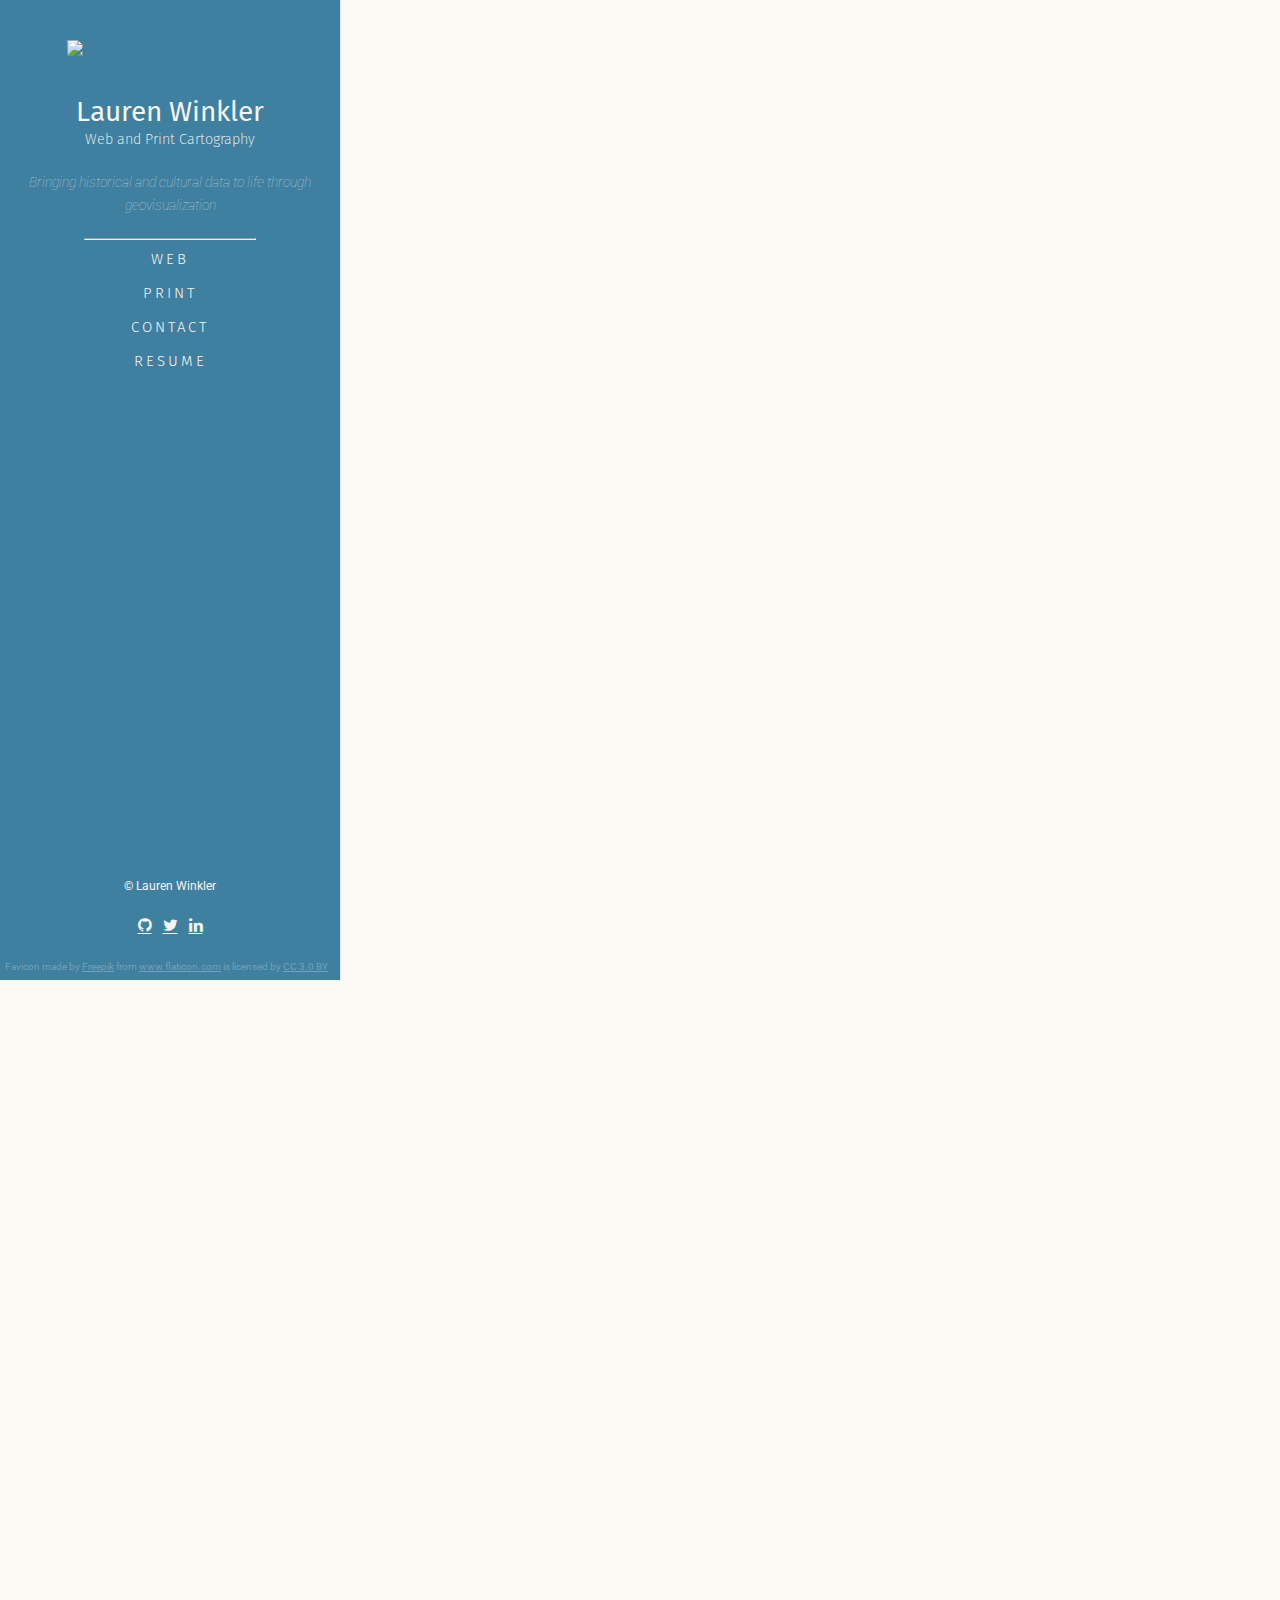
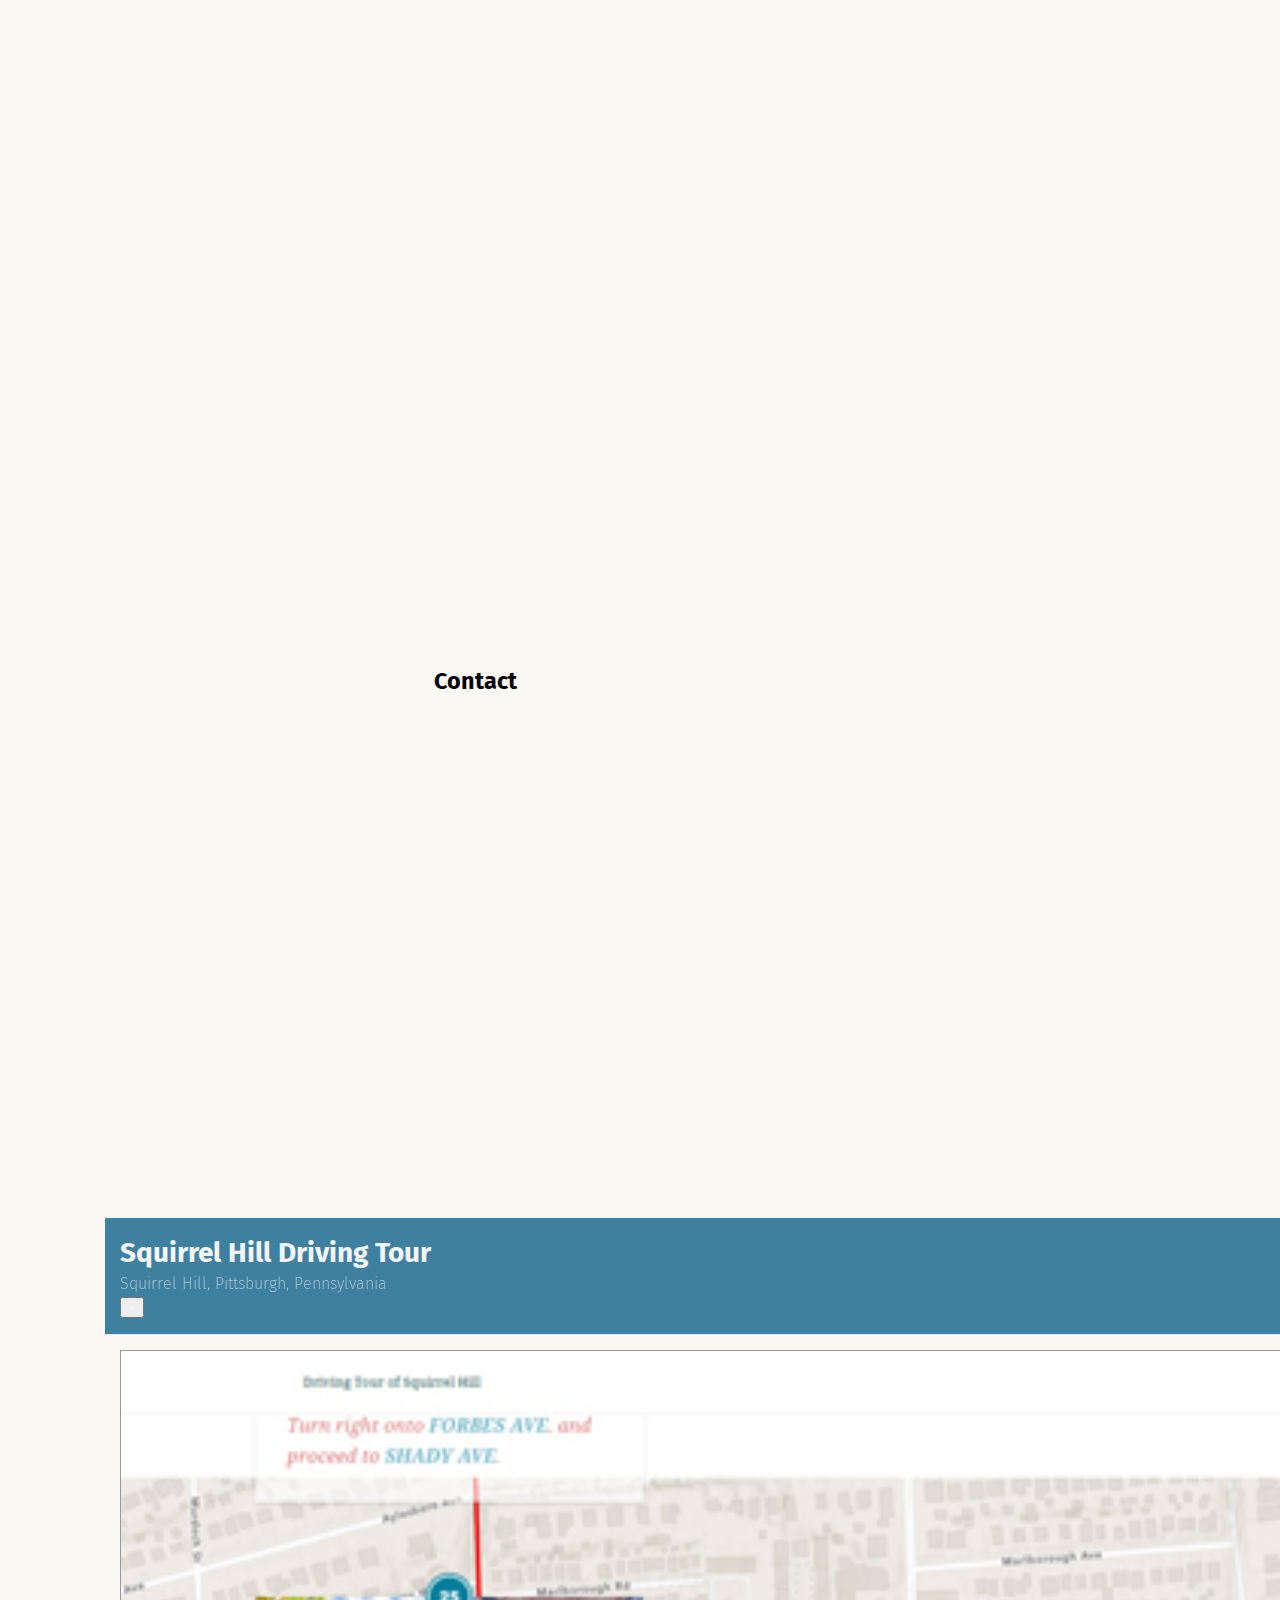
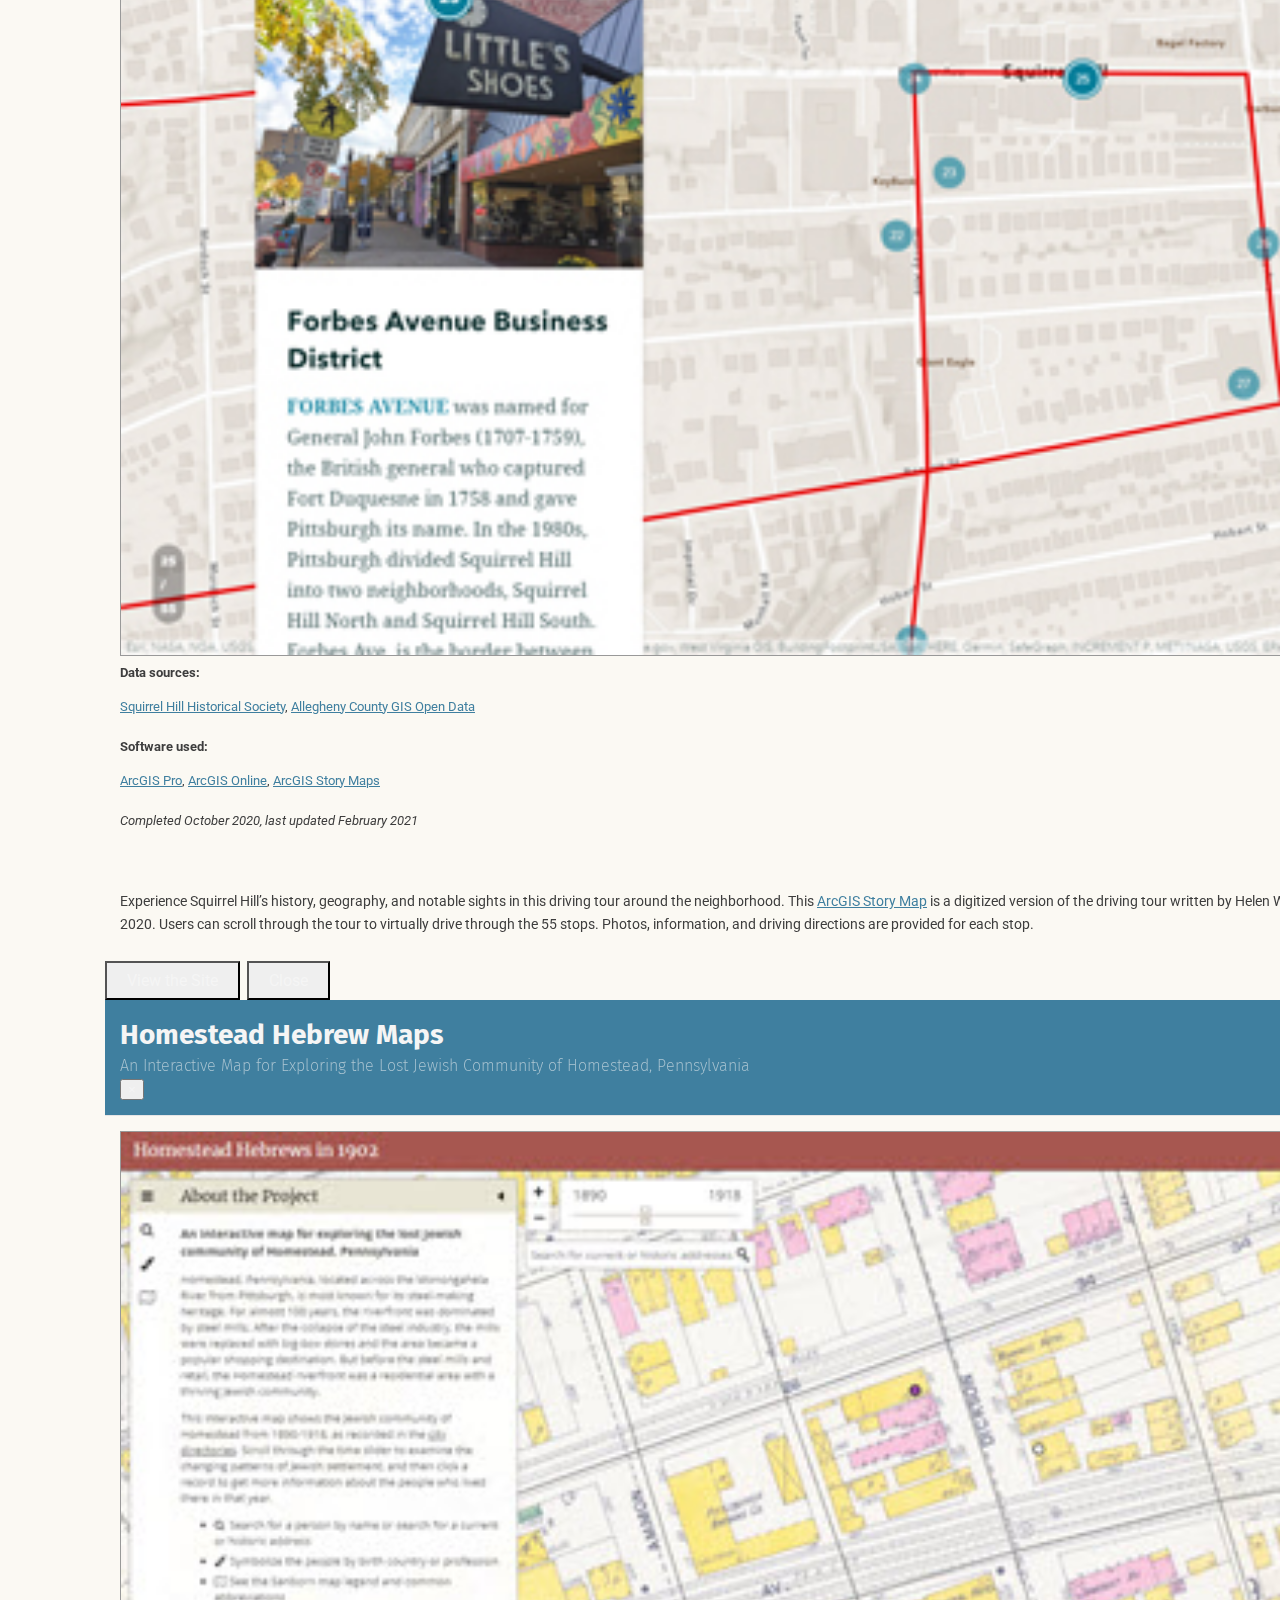
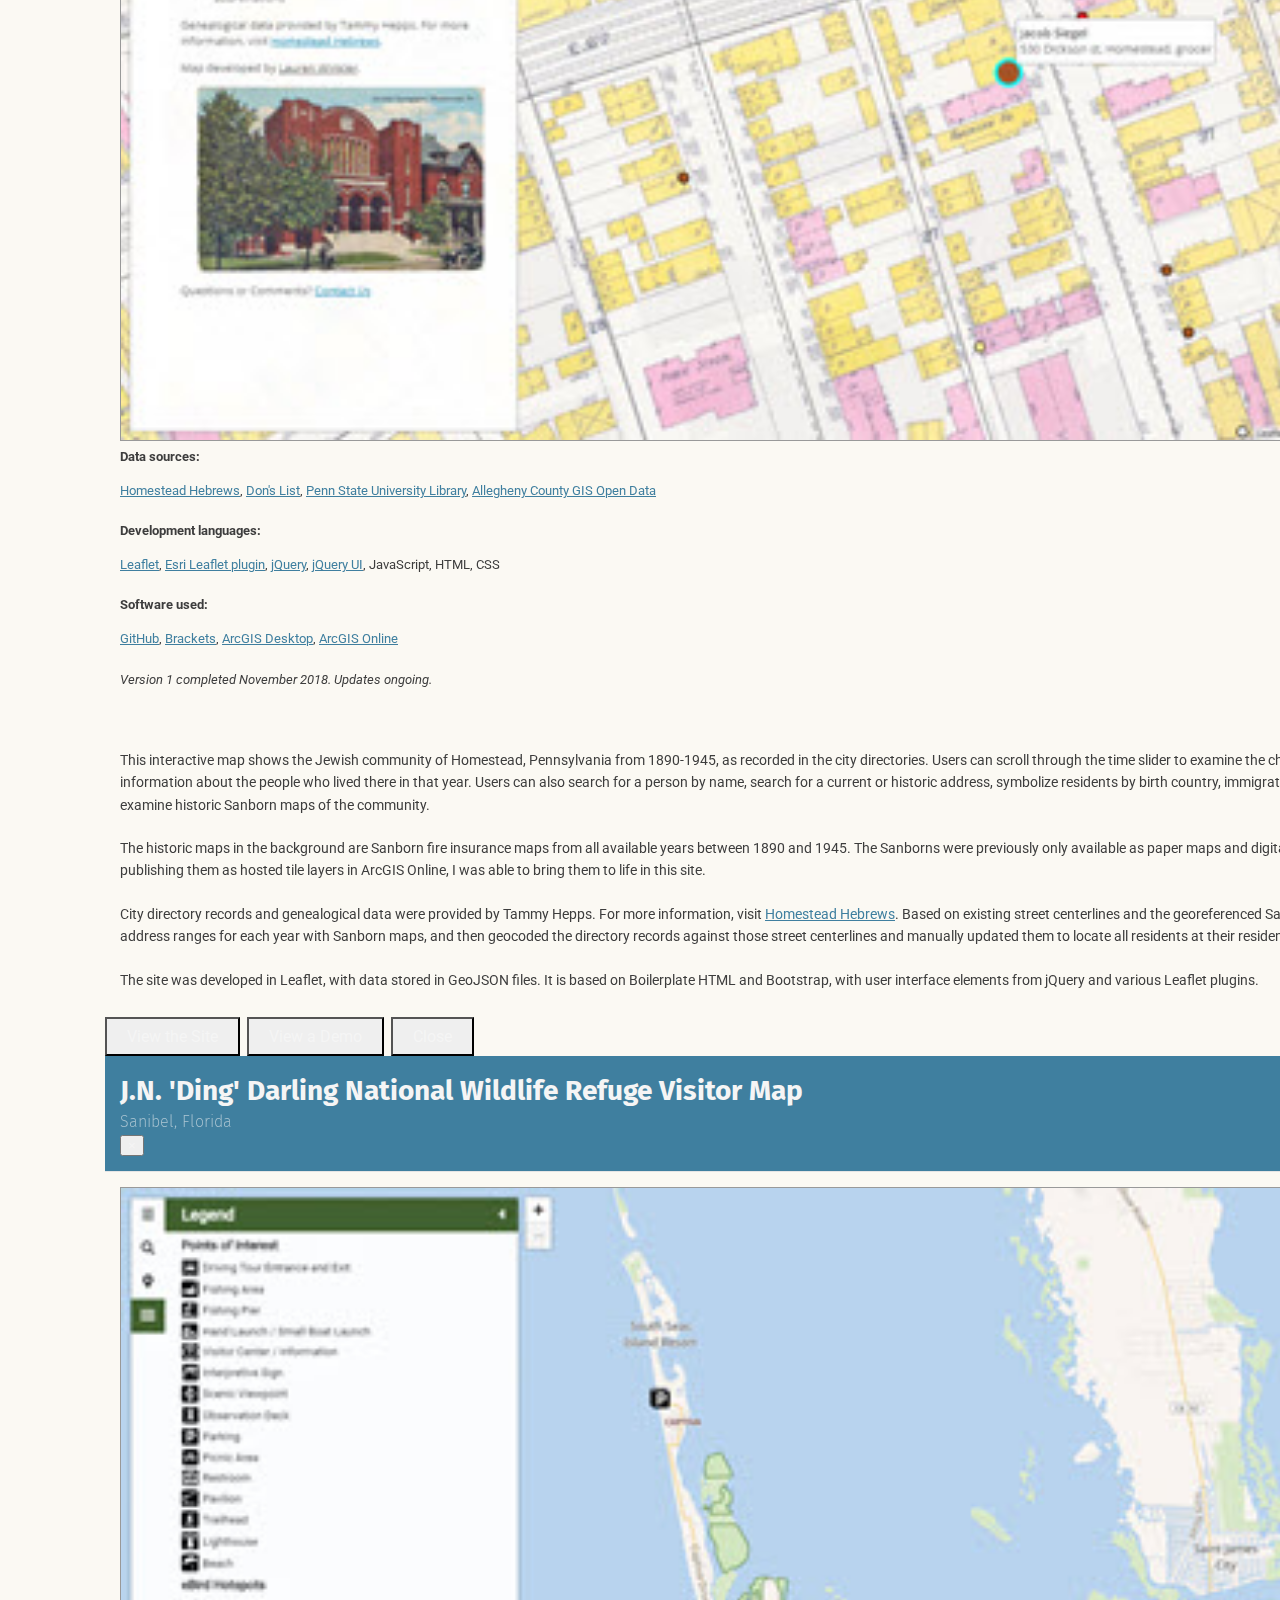
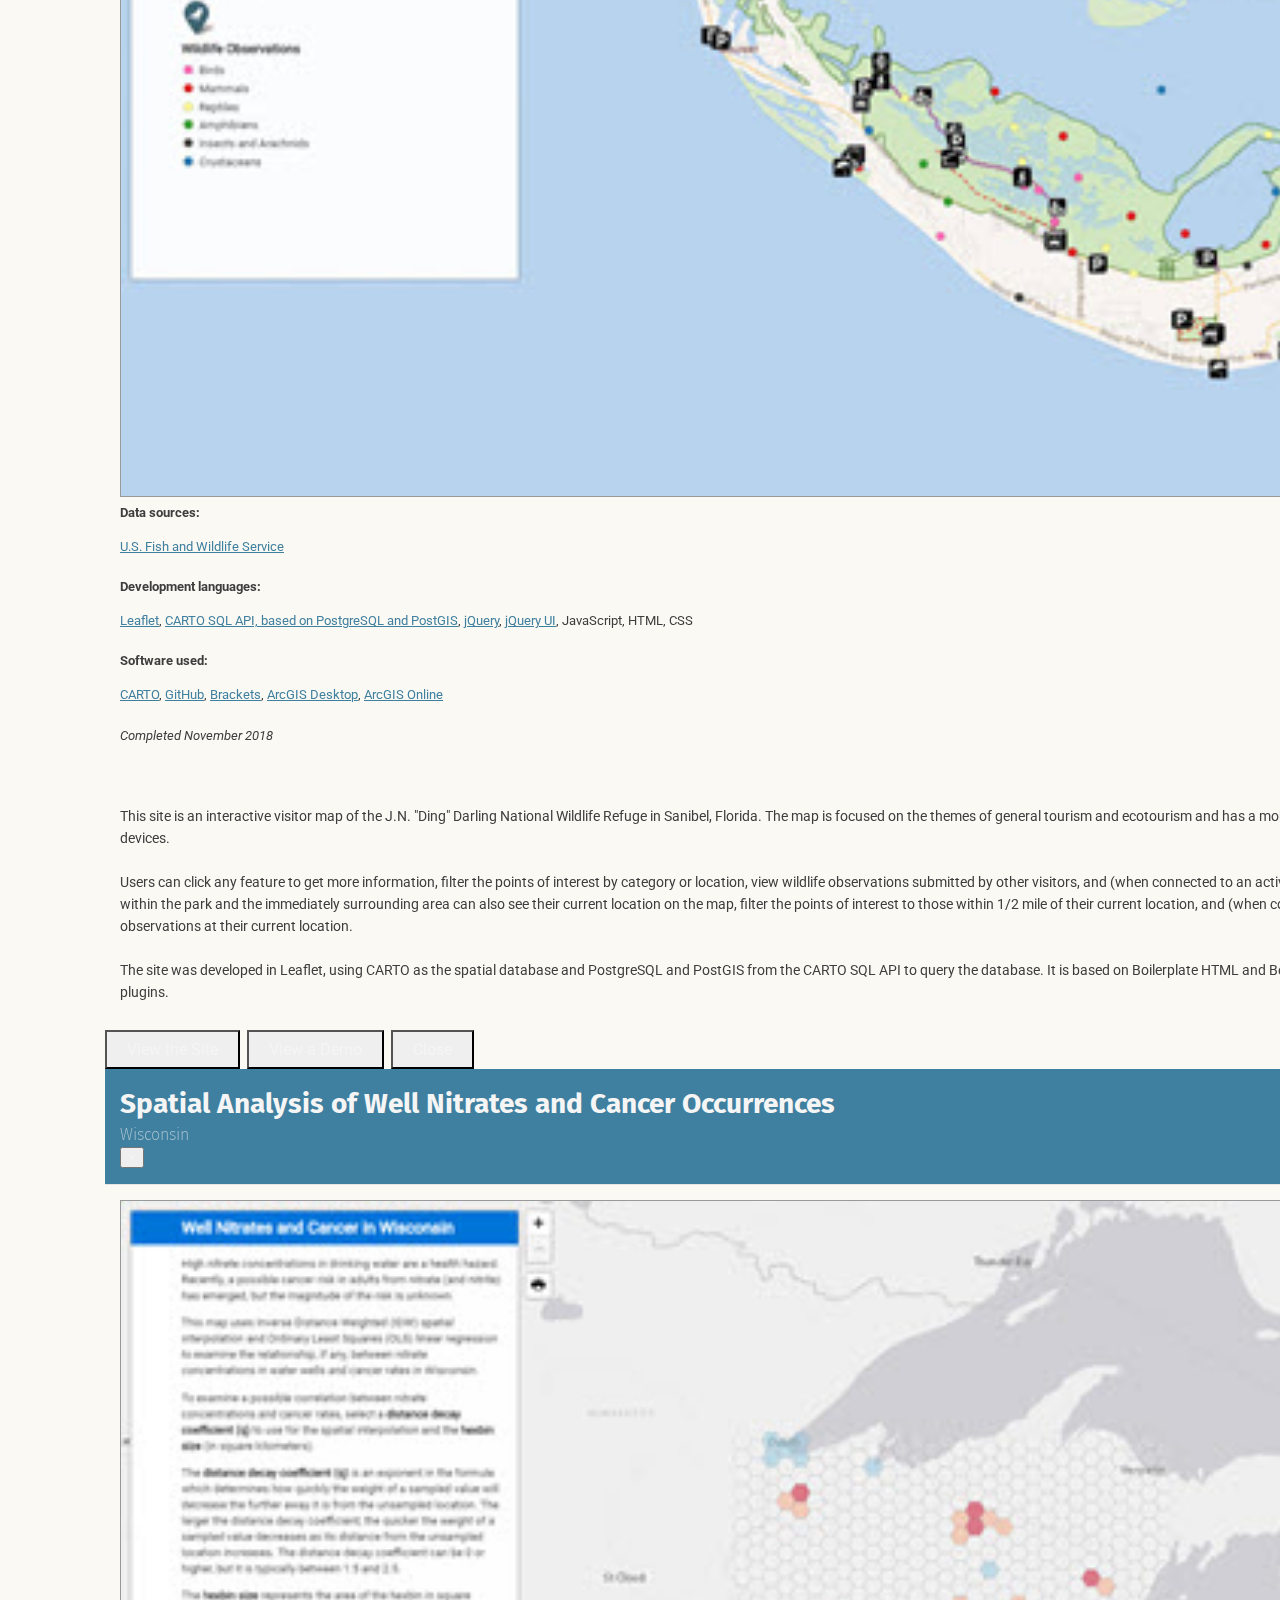
==== index.html @ b7ba6477 "Update index.html" ====
<!DOCTYPE html>
<!--[if lt IE 7]>      <html class="no-js lt-ie9 lt-ie8 lt-ie7"> <![endif]-->
<!--[if IE 7]>         <html class="no-js lt-ie9 lt-ie8"> <![endif]-->
<!--[if IE 8]>         <html class="no-js lt-ie9"> <![endif]-->
<!--[if gt IE 8]><!-->
<html class="no-js">
<!--<![endif]-->

<head>
    <meta charset="utf-8">
    <meta http-equiv="X-UA-Compatible" content="IE=edge">
    <title>Lauren Winkler Cartography</title>
    <meta name="viewport" content="width=device-width, initial-scale=1">
    <meta name="description" content="Lauren Winkler: Print and Web Cartography Portfolio" />
    <meta name="keywords" content="Lauren Winkler, cartography, portfolio" />
    <meta name="author" content="Lauren Winkler" />
    
    <!-- Google Tag Manager -->
    <script>(function(w,d,s,l,i){w[l]=w[l]||[];w[l].push({'gtm.start':
    new Date().getTime(),event:'gtm.js'});var f=d.getElementsByTagName(s)[0],
    j=d.createElement(s),dl=l!='dataLayer'?'&l='+l:'';j.async=true;j.src=
    'https://www.googletagmanager.com/gtm.js?id='+i+dl;f.parentNode.insertBefore(j,f);
    })(window,document,'script','dataLayer','GTM-5W7S668');</script>
    <!-- End Google Tag Manager -->

    <!-- 
	//////////////////////////////////////////////////////

	CUSTOMIZED FROM THE NITRO HTML5 TEMPLATE
	DESIGNED & DEVELOPED by FreeHTML5.co
		
	Website: 		http://freehtml5.co/
	Email: 			info@freehtml5.co
	Twitter: 		http://twitter.com/fh5co
	Facebook: 		https://www.facebook.com/fh5co

	//////////////////////////////////////////////////////
	 -->

    <!-- Facebook and Twitter integration -->
    <meta property="og:title" content="" />
    <meta property="og:image" content="" />
    <meta property="og:url" content="" />
    <meta property="og:site_name" content="" />
    <meta property="og:description" content="" />
    <meta name="twitter:title" content="" />
    <meta name="twitter:image" content="" />
    <meta name="twitter:url" content="" />
    <meta name="twitter:card" content="" />

    <!-- Place favicon.ico and apple-touch-icon.png in the root directory -->
    <link rel="shortcut icon" href="favicon.ico">

    <!-- Google Fonts -->
    <link href="https://fonts.googleapis.com/css?family=Fira+Sans" rel="stylesheet">
    <link href='https://fonts.googleapis.com/css?family=Roboto:400,300,600,400italic,700' rel='stylesheet' type='text/css'>

    <!-- Animate.css -->
    <link rel="stylesheet" href="css/animate.css">

    <!-- Icomoon Icon Fonts-->
    <link rel="stylesheet" href="css/icomoon.css">

    <!-- Bootstrap CSS -->
    <link rel="stylesheet" href="https://stackpath.bootstrapcdn.com/bootstrap/4.2.1/css/bootstrap.min.css" integrity="sha384-GJzZqFGwb1QTTN6wy59ffF1BuGJpLSa9DkKMp0DgiMDm4iYMj70gZWKYbI706tWS" crossorigin="anonymous">

    <!-- Theme style  -->
    <link rel="stylesheet" href="css/style.css">

    <!-- Bootstrap JS -->
    <script src="https://code.jquery.com/jquery-3.3.1.slim.min.js" integrity="sha384-q8i/X+965DzO0rT7abK41JStQIAqVgRVzpbzo5smXKp4YfRvH+8abtTE1Pi6jizo" crossorigin="anonymous"></script>
    <script src="https://cdnjs.cloudflare.com/ajax/libs/popper.js/1.14.6/umd/popper.min.js" integrity="sha384-wHAiFfRlMFy6i5SRaxvfOCifBUQy1xHdJ/yoi7FRNXMRBu5WHdZYu1hA6ZOblgut" crossorigin="anonymous"></script>
    <script src="https://stackpath.bootstrapcdn.com/bootstrap/4.2.1/js/bootstrap.min.js" integrity="sha384-B0UglyR+jN6CkvvICOB2joaf5I4l3gm9GU6Hc1og6Ls7i6U/mkkaduKaBhlAXv9k" crossorigin="anonymous"></script>

    <!-- Modernizr JS -->
    <script src="js/modernizr-2.6.2.min.js"></script>

    <!-- FOR IE9 below -->
    <!--[if lt IE 9]>
	<script src="js/respond.min.js"></script>
	<![endif]-->

</head>

<body>
    
    <!-- Google Tag Manager (noscript) -->
    <noscript><iframe src="https://www.googletagmanager.com/ns.html?id=GTM-5W7S668"
    height="0" width="0" style="display:none;visibility:hidden"></iframe></noscript>
    <!-- End Google Tag Manager (noscript) -->

    <div id="fh5co-page" position="fixed">
        <a href="#" class="js-fh5co-nav-toggle fh5co-nav-toggle"><i></i></a>

        <!-- Sidebar -->
        <aside id="fh5co-aside" role="complementary" class="border js-fullheight">

            <!-- Logo -->
            <h1 id="fh5co-logo"><a href="index.html"><img src="images/Headshot_Small.jpg" class="rounded-circle" alt="Lauren Winkler"></a></h1>

            <div id="title">Lauren Winkler</div>
            <div id="subtitle">Web and Print Cartography</div>
            <div id="tagline">Bringing historical and cultural data to life through geovisualization</div>

            <hr>

            <!-- Menu -->
            <nav id="fh5co-main-menu" role="navigation">
                <ul>
                    <!-- <li><a href="#about">About</a></li>-->
                    <li><a href="#webPortfolio">Web</a></li>
                    <li><a href="#printPortfolio">Print</a></li>
                    <!-- <li><a href="#features">Expertise</a></li>-->
                    <li><a href="#contact">Contact</a></li>
                    <li><a href="resume/Resume_LaurenWinkler_Portfolio.pdf" target="_blank">Resume</a></li>
                </ul>
            </nav>

            <!-- Footer -->
            <div class="fh5co-footer">
                <p>&copy; Lauren Winkler</p>
                <ul>
                    <li><a href="https://github.com/skeetidot" target="_blank"><i class="icon-github"></i></a></li>
                    <li><a href="https://twitter.com/skeetidot" target="_blank"><i class="icon-twitter"></i></a></li>
                    <li><a href="https://www.linkedin.com/in/lauren-winkler-a8a1143/" target="_blank"><i class="icon-linkedin"></i></a></li>
                </ul>
            </div>

            <!-- Credits -->
            <div class="favicon-credit">Favicon made by <a href="https://www.freepik.com/" target="_blank" title="Freepik">Freepik</a> from <a href="https://www.flaticon.com/" title="Flaticon" target="_blank">www.flaticon.com</a> is licensed by <a href="http://creativecommons.org/licenses/by/3.0/" title="Creative Commons BY 3.0" target="_blank">CC 3.0 BY</a></div>

        </aside>

        <!-- Main Content -->
        <div id="fh5co-main">

            <!-- About -->
            <!--
            <div class="fh5co-narrow-content" id="about">
                <div class="row">
                    <div class="col-md-5">
                        <h3 class="animate-box" data-animate-effect="fadeInLeft">About</h3>
                            <p class="fh5co-lead animate-box" data-animate-effect="fadeInLeft">Certified GIS professional with industry experience designing print and web maps</p>
                            <p class="animate-box" data-animate-effect="fadeInLeft">I am a GIT specialist, cartographer, systems analyst, and technical writer who enjoys bringing historical and cultural data to life through geovisualization</p>
                    </div>
                    <div class="col-md-6 col-md-push-1 animate-box" data-animate-effect="fadeInLeft">
                    </div>
                </div>
            </div>
-->

            <!-- Web Portfolio -->
            <div class="fh5co-narrow-content" id="webPortfolio">

                <h3 class="animate-box" data-animate-effect="fadeInLeft">Web Cartography</h3>

                <div class="row animate-box" data-animate-effect="fadeInLeft">
                    
                    <!-- Squirrel Hill Driving Tour -->
                    <div class="col-md-4 col-sm-6 col-xs-6 col-xxs-12 work-item">
                        <a data-toggle="modal" data-target="#sqHillDrivingTourModal">
                            <img src="images/SqHillDrivingTour.jpg" alt="Squirrel Hill Driving Tour" class="img-responsive">
                            <h3 class="fh5co-work-title">Squirrel Hill Driving Tour</h3>
                        </a>
                        <p class="description">Experience Squirrel Hill’s history, geography and notable sights in this driving tour around the neighborhood.</p>
                        <p class="demoLink"><a href="https://storymaps.arcgis.com/stories/3b6f0072603d4182975566efb0e6a0ac" target="_blank">View the Site</a></p>
                    </div>                    

                    <!-- Homestead Hebrew Maps -->
                    <div class="col-md-4 col-sm-6 col-xs-6 col-xxs-12 work-item">
                        <a data-toggle="modal" data-target="#homesteadHebrewsModal">
                            <img src="images/HomesteadHebrews.jpg" alt="Homestead Hebrews Map" class="img-responsive">
                            <h3 class="fh5co-work-title">Homestead Hebrew Maps</h3>
                        </a>
                        <p class="description">An interactive map of the historic Jewish community <br>of Homestead, Pennsylvania</p>
                        <p class="demoLink"><a href="https://skeetidot.github.io/homestead-hebrews/home.html" target="_blank">View the Site</a></p>
                    </div>                

                    <!-- Ding Darling Visitor Map -->
                    <div class="clearfix visible-sm-block"></div>
                    <div class="col-md-4 col-sm-6 col-xs-6 col-xxs-12 work-item">
                        <a data-toggle="modal" data-target="#dingDarlingModal">
                            <img src="images/DingDarlingNWR.jpg" alt="J.N. 'Ding' Darling National Wildlife Refuge Visitor Map" class="img-responsive">
                            <h3 class="fh5co-work-title">J.N. 'Ding' Darling <br>National Wildlife Refuge Visitor Map</h3>
                        </a>
                        <p class="description">A responsive map of America's birding hotspot in Sanibel, Florida</p>
                        <p class="demoLink"><a href="https://skeetidot.github.io/ding-darling-nwr" target="_blank">View the Site</a></p>
                    </div>

                    <!-- Nitrates and Cancer in Wisconsin -->
                    <div class="clearfix visible-sm-block"></div>
                    <div class="col-md-4 col-sm-6 col-xs-6 col-xxs-12 work-item">
                        <a data-toggle="modal" data-target="#nitratesCancerModal">
                            <img src="images/WisconsinNitratesCancer.jpg" alt="Spatial Analysis of Nitrates and Cancer in Wisconsin" class="img-responsive">
                            <h3 class="fh5co-work-title">Nitrates and Cancer in Wisconsin</h3>
                        </a>
                        <p class="description">A spatial analysis of well nitrates and <br>cancer occurrences in Wisconsin</p>
                        <p class="demoLink"><a href="https://skeetidot.github.io/nitrates_cancer/" target="_blank">View the Site</a></p>
                    </div>

                    <!-- Sanborn Maps of Milwaukee -->
                    <div class="clearfix visible-md-block"></div>
                    <div class="col-md-4 col-sm-6 col-xs-6 col-xxs-12 work-item">
                        <a data-toggle="modal" data-target="#sanbornsMilwaukeeModal">
                            <img src="images/MilwaukeeSanborns.jpg" alt="1910 Sanborn Maps of Milwaukee" class="img-responsive">
                            <h3 class="fh5co-work-title">1910 Sanborn Maps of Milwaukee</h3>
                        </a>
                        <p class="description">A responsive map to explore 1910 Milwaukee, Wisconsin</p>
                        <p class="demoLink"><a href="http://webgis.uwm.edu/agsl/sanborn/" target="_blank">View the Site</a></p>
                    </div>

                    <!-- Evolution of Pittsburgh's River Bridges -->
                    <div class="clearfix visible-md-block"></div>
                    <div class="col-md-4 col-sm-6 col-xs-6 col-xxs-12 work-item">
                        <a data-toggle="modal" data-target="#evolutionPittsburghBridgesModal">
                            <img src="images/PittsburghBridgesDynamic.jpg" alt="Evolution of Pittsburgh's River Bridges" class="img-responsive">
                            <h3 class="fh5co-work-title">Evolution of Pittsburgh's River Bridges</h3>
                        </a>
                        <p class="description">Interactive companion to <a href="http://www.amazon.com/Pittsburghs-Bridges-Images-America-Wilson/dp/1467134244" target="_blank"><i>Pittsburgh's Bridges (Images of America)</i></a></p>
                        <p class="demoLink"><a href="http://skeetidot.github.io/pittsburgh-bridges/" target="_blank">View the Site</a></p>
                    </div>

                    <!-- Kenyan Lighting Sources -->
                    <div class="col-md-4 col-sm-6 col-xs-6 col-xxs-12 work-item">
                        <a data-toggle="modal" data-target="#kenyaLightingModal">
                            <img src="images/Kenya_Lighting_Sources.jpg" alt="Kenya Lighting Sources" class="img-responsive">
                            <h3 class="fh5co-work-title">Lighting Energy Sources in Kenya</h3>
                        </a>
                        <p class="description">Electric vs. traditional lighting across Kenyan counties</p>
                        <p class="demoLink"><a href="http://skeetidot.github.io/kenya-lighting-sources/" target="_blank">View the Site</a></p>
                    </div>
                    <div class="clearfix visible-md-block visible-sm-block"></div>

                    <!-- Kentucky Unemployment -->
                    <div class="col-md-4 col-sm-6 col-xs-6 col-xxs-12 work-item">
                        <a data-toggle="modal" data-target="#kentuckyUnemploymentModal">
                            <img src="images/KY_Unemployment.jpg" alt="Unemployment Rates in Kentucky" class="img-responsive">
                            <h3 class="fh5co-work-title">Unemployment Rates in Kentucky</h3>
                        </a>
                        <p class="description">Unemployment rates in Kentucky between 2001 and 2013</p>
                        <p class="demoLink"><a href="http://skeetidot.github.io/ky-unemployment/" target="_blank">View the Site</a></p>
                    </div>

                    <!-- Kentucky Vacant Housing -->
                    <div class="col-md-4 col-sm-6 col-xs-6 col-xxs-12 work-item">
                        <a data-toggle="modal" data-target="#kentuckyVacantHousingModal">
                            <img src="images/KY_Vacant_Housing.jpg" alt="Vacant Housing in Kentucky" class="img-responsive">
                            <h3 class="fh5co-work-title">Vacant Housing in Kentucky</h3>
                        </a>
                        <p class="description">Various types of vacant housing (rentals, houses for sale, seasonal properties, etc.) in Kentucky, as obtained from the 2010 U.S. Census</p>
                        <p class="demoLink"><a href="http://skeetidot.github.io/ky-vacant-housing/" target="_blank">View the Site</a></p>
                    </div>

                    <!-- Pennsylvania Historic Truss Bridges -->
                    <div class="clearfix visible-sm-block"></div>
                    <div class="col-md-4 col-sm-6 col-xs-6 col-xxs-12 work-item">
                        <a data-toggle="modal" data-target="#pennsylvaniaTrussBridgesModal">
                            <img src="images/PAHistoricTrussBridges_JS.jpg" alt="Heritage at Risk: The Loss of Historic Metal Truss Bridges in Pennsylvania" class="img-responsive">
                            <h3 class="fh5co-work-title">Heritage at Risk: The Loss of Historic Metal Truss Bridges in Pennsylvania</h3>
                        </a>
                        <p class="description">Documenting lost and at risk metal truss bridges in Pennsylvania</p>
                        <p class="demoLink"><a href="http://skeetidot.github.io/pa-truss-bridges" target="_blank">View the Site</a></p>
                    </div>
                    <div class="clearfix visible-md-block"></div>

                    <!-- Power Plants in the US -->
                    <div class="clearfix visible-sm-block"></div>
                    <div class="col-md-4 col-sm-6 col-xs-6 col-xxs-12 work-item">
                        <a data-toggle="modal" data-target="#powerPlantsModal">
                            <img src="images/CoalHydroWindPowerPlants.jpg" alt="Power Near and Far: Coal, Hydroelectric, and Wind Power Plants in the US" class="img-responsive">
                            <h3 class="fh5co-work-title">Power Near and Far</h3>
                        </a>
                        <p class="description">Coal, hydroelectric, and wind power plants in the US</p>
                        <p class="demoLink"><a href="http://skeetidot.github.io/us-power-plants/" target="_blank">View the Site</a></p>
                    </div>
                    <div class="clearfix visible-md-block"></div>

                    <!-- US Cancer Mortality Rates -->
                    <div class="clearfix visible-sm-block"></div>
                    <div class="col-md-4 col-sm-6 col-xs-6 col-xxs-12 work-item">
                        <a data-toggle="modal" data-target="#cancerMortalityRatesModal">
                            <img src="images/USCancerMortalityRates.jpg" alt="US Cancer Mortality Rates" class="img-responsive">
                            <h3 class="fh5co-work-title">US Cancer Mortality Rates</h3>
                        </a>
                        <p class="description">CARTO web map showing the average cancer mortality rate from 2008-2012 in each US county, per 100,000 people.</p>
                        <p class="demoLink"><a href="https://skeetidot.cartodb.com/viz/8b09e346-95a1-11e5-9723-0e3ff518bd15/embed_map" target="_blank">View the Site</a></p>
                    </div>
                    <div class="clearfix visible-md-block"></div>

                </div>
            </div>

            <!-- Print Portfolio -->
            <div class="fh5co-narrow-content" id="printPortfolio">

                <h3 class="animate-box" data-animate-effect="fadeInLeft">Print Cartography</h3>

                <div class="row animate-box" data-animate-effect="fadeInLeft">

                    <!-- Pittsburgh's Bridges Poster -->
                    <div class="col-md-4 col-sm-6 col-xs-6 col-xxs-12 work-item">
                        <a data-toggle="modal" data-target="#pittsburghBridgesPosterModal">
                            <img src="maps/Pittsburgh_Bridges_Poster.jpg" alt="Pittsburgh's Bridges poster" class="img-responsive">
                            <h3 class="fh5co-work-title">Pittsburgh's Bridges</h3>
                        </a>
                        <p class="description">Companion poster to <a href="http://www.amazon.com/Pittsburghs-Bridges-Images-America-Wilson/dp/1467134244" target="_blank"><i>Pittsburgh's Bridges (Images of America)</i></a></p>
                    </div>

                    <!-- Maps for Engineering Pittsburgh Book -->
                    <div class="col-md-4 col-sm-6 col-xs-6 col-xxs-12 work-item">
                        <a data-toggle="modal" data-target="#engineeringPittsburghBookMapsModal">
                            <img src="maps/Native_American_Tribes_PA.jpg" alt="Maps for Engineering Pittsburgh: A History of Roads, Rails, Canals, Bridges &amp; More" class="img-responsive">
                            <h3 class="fh5co-work-title">Maps for Engineering Pittsburgh: A History of Roads, Rails, Canals, Bridges &amp; More</h3>
                        </a>
                        <p class="description">Four maps for <a href="https://www.arcadiapublishing.com/Products/9781625859693" target="_blank"><i>Engineering Pittsburgh: A History of Roads, Rails, Canals, Bridges &amp; More</i></a>.</p>
                    </div>

                    <!-- Maps for Squirrel Hill Book -->
                    <div class="clearfix visible-sm-block"></div>
                    <div class="col-md-4 col-sm-6 col-xs-6 col-xxs-12 work-item">
                        <a data-toggle="modal" data-target="#squirrelHillHistoryBookMapsModal">
                            <img src="images/SquirrelHillBusinessDistrict_cropped.jpg" alt="Maps for Squirrel Hill: A Neighborhood History" class="img-responsive">
                            <h3 class="fh5co-work-title">Maps for Squirrel Hill: A Neighborhood History</h3>
                        </a>
                        <p class="description">Three maps for <a href="https://www.amazon.com/Squirrel-Hill-Neighborhood-American-Chronicles/dp/1467136255" target="_blank"><i>Squirrel Hill: A Neighborhood History</i></a>.</p>
                    </div>

                    <!-- Appalachian Trail -->
                    <div class="clearfix visible-md-block"></div>
                    <div class="col-md-4 col-sm-6 col-xs-6 col-xxs-12 work-item">
                        <a data-toggle="modal" data-target="#appalachianTrailMapModal">
                            <img src="images/AppalachianTrail_cropped.jpg" alt="Appalachian Trail map" class="img-responsive">
                            <h3 class="fh5co-work-title">The Appalachian Trail</h3>
                        </a>
                        <p class="description">The Appalachian Trail on a georeferenced copy of the 1957 Landforms of the United States map by Erwin Raisz.</p>
                    </div>

                    <!-- North Coast Community Homes -->
                    <div class="clearfix visible-sm-block"></div>
                    <div class="col-md-4 col-sm-6 col-xs-6 col-xxs-12 work-item">
                        <a data-toggle="modal" data-target="#ncchPosterModal">
                            <img src="images/NCCH_Properties.jpg" alt="North Coast Community Homes Owned and Managed Properties" class="img-responsive">
                            <h3 class="fh5co-work-title">North Coast Community Homes Owned and Managed Properties</h3>
                        </a>
                        <p class="description">Properties owned and managed by the Cuyahoga County, Ohio non-profit</p>
                    </div>

                    <div class="clearfix visible-md-block"></div>

                </div>
            </div>

            <!-- Expertise -->
            <!--
            <div class="fh5co-narrow-content fh5co-border-bottom" id="features">
                <h2 class="fh5co-heading animate-box" data-animate-effect="fadeInLeft">Expertise</span></h2>
                <div class="row">
                    <div class="col-md-6">
                        <div class="fh5co-feature animate-box" data-animate-effect="fadeInLeft">
                            <div class="fh5co-icon">
                                <i class="icon-map"></i>
                            </div>
                            <div class="fh5co-text">
                                <h3>Cartography</h3>
                                <p>Far far away, behind the word mountains, far from the countries Vokalia and Consonantia, there live the blind texts. </p>
                            </div>
                        </div>
                    </div>
                    <div class="col-md-6">
                        <div class="fh5co-feature animate-box" data-animate-effect="fadeInLeft">
                            <div class="fh5co-icon">
                                <i class="icon-circle-compass"></i>
                            </div>
                            <div class="fh5co-text">
                                <h3>Spatial Analysis</h3>
                                <p>Far far away, behind the word mountains, far from the countries Vokalia and Consonantia, there live the blind texts. </p>
                            </div>
                        </div>
                    </div>

                    <div class="col-md-6">
                        <div class="fh5co-feature animate-box" data-animate-effect="fadeInLeft">
                            <div class="fh5co-icon">
                                <i class="icon-tools-2"></i>
                            </div>
                            <div class="fh5co-text">
                                <h3>Application Design and Analysis</h3>
                                <p>Far far away, behind the word mountains, far from the countries Vokalia and Consonantia, there live the blind texts. </p>
                            </div>
                        </div>
                    </div>
                    <div class="col-md-6">
                        <div class="fh5co-feature animate-box" data-animate-effect="fadeInLeft">
                            <div class="fh5co-icon">
                                <i class="icon-edit"></i>
                            </div>
                            <div class="fh5co-text">
                                <h3>Technical Writing</h3>
                                <p>Far far away, behind the word mountains, far from the countries Vokalia and Consonantia, there live the blind texts. </p>
                            </div>
                        </div>
                    </div>

                </div>
            </div>
-->

            <!-- Contact -->
            <div class="fh5co-more-contact">
                <div class="fh5co-narrow-content" id="contact">

                    <h3>Contact</h3>

                    <div class="row">

                        <div class="col-md-5">
                            <div class="fh5co-feature fh5co-feature-sm animate-box" data-animate-effect="fadeInLeft">
                                <div class="fh5co-icon">
                                    <i class="icon-envelope-o"></i>
                                </div>

                                <div class="fh5co-text">
                                    <p class="contactText"><a href="mailto:lewinkler@gmail.com" target="_blank">lewinkler@gmail.com</a></p>
                                </div>
                            </div>
                        </div>

                        <div class="col-md-5">
                            <div class="fh5co-feature fh5co-feature-sm animate-box" data-animate-effect="fadeInLeft">
                                <div class="fh5co-icon">
                                    <i class="icon-github"></i>
                                </div>
                                <div class="fh5co-text">
                                    <p class="contactText"><a href="https://github.com/skeetidot" target="_blank">github.com/skeetidot</a></p>
                                </div>
                            </div>
                        </div>
                    </div>


                    <div class="row">

                        <div class="col-md-5">
                            <div class="fh5co-feature fh5co-feature-sm animate-box" data-animate-effect="fadeInLeft">
                                <div class="fh5co-icon">
                                    <i class="icon-twitter"></i>
                                </div>
                                <div class="fh5co-text">
                                    <p class="contactText"><a href="https://twitter.com/skeetidot" target="_blank">@skeetidot</a></p>
                                </div>
                            </div>
                        </div>

                        <div class="col-md-5">
                            <div class="fh5co-feature fh5co-feature-sm animate-box" data-animate-effect="fadeInLeft">
                                <div class="fh5co-icon">
                                    <i class="icon-linkedin"></i>
                                </div>
                                <div class="fh5co-text">
                                    <p class="contactText"><a href="https://www.linkedin.com/in/lauren-winkler-a8a1143" target="_blank">LinkedIn</a></p>
                                </div>
                            </div>
                        </div>

                    </div>

                </div>
            </div>


            <!-- *** Modal Windows *** -->
            
            <!-- Web Portfolio -->
            
            <!-- Squirrel Hill Driving Tour Modal -->
            <div class="modal fade" id="sqHillDrivingTourModal" tabindex="-1" role="dialog" aria-labelledby="sqHillDrivingTourModalLabel" aria-hidden="true">
                <div class="modal-dialog" role="document">
                    <div class="modal-content">
                        <div class="modal-header">
                            <h3 class="modal-title" id="sqHillDrivingTourModalLabel">Squirrel Hill Driving Tour
                                <div class="modal-subtitle">Squirrel Hill, Pittsburgh, Pennsylvania</div>
                            </h3>

                            <button type="button" class="close" data-dismiss="modal" aria-label="Close">
                                <span aria-hidden="true">&times;</span>
                            </button>

                        </div>
                        <div class="modal-body">

                            <div class="container-fluid">
                                <div class="row">
                                    <div class="col-md-8">
                                        <a href="https://storymaps.arcgis.com/stories/3b6f0072603d4182975566efb0e6a0ac" target="_blank"><img src="images/SqHillDrivingTour_532px.jpg"></a>
                                    </div>
                                    
                                    <div class="col-md-4 ml-auto">
                                        <div class="project-details">

                                        <b>Data sources: </b>
                                        <p>
                                            <a href="https://squirrelhillhistory.org/" target="_blank">Squirrel Hill Historical Society</a>,                                            
                                            <a href="http://openac-alcogis.opendata.arcgis.com" target="_blank">Allegheny County GIS Open Data</a>
                                        </p>                                        
                                        
                                        <b>Software used: </b>
                                        <p>
                                            <a href="https://www.esri.com/en-us/arcgis/products/arcgis-pro/overview" target="_blank">ArcGIS Pro</a>,
                                            <a href="http://www.arcgis.com/index.html" target="_blank">ArcGIS Online</a>,
                                            <a href="https://storymaps.arcgis.com/" target="_blank">ArcGIS Story Maps</a>                                            
                                        </p>
                                        
                                        <p><i>Completed October 2020, last updated February 2021</i></p>                                         
                                        </div>

                                    </div>
                                </div>
                                <div class="row">
                                    <div class="col-md-12 ml-auto">

                                        <div class="project-description">
                                            <p>Experience Squirrel Hill’s history, geography, and notable sights in this driving tour around the neighborhood. This <a href="https://storymaps.arcgis.com/" target="_blank">ArcGIS Story Map</a> is a digitized version of the driving tour written by Helen Wilson, Squirrel Hill Historical Society Vice President, revised in October 2020. Users can scroll through the tour to virtually drive through the 55 stops. Photos, information, and driving directions are provided for each stop.
                                        </div>

                                    </div>


                                </div>
                            </div>

                        </div>
                        <div class="modal-footer">
                            <button type="button" class="btn btn-secondary"><a href="https://storymaps.arcgis.com/stories/3b6f0072603d4182975566efb0e6a0ac" target="_blank">View the Site</a></button>
                            <button type="button" class="btn btn-secondary" data-dismiss="modal">Close</button>
                        </div>
                    </div>
                </div>
            </div>            

            <!-- Homestead Hebrew Maps Modal -->
            <div class="modal fade" id="homesteadHebrewsModal" tabindex="-1" role="dialog" aria-labelledby="homesteadHebrewsModalLabel" aria-hidden="true">
                <div class="modal-dialog" role="document">
                    <div class="modal-content">
                        <div class="modal-header">
                            <h3 class="modal-title" id="homesteadHebrewsModalLabel">Homestead Hebrew Maps
                                <div class="modal-subtitle">An Interactive Map for Exploring the Lost Jewish Community of Homestead, Pennsylvania</div>
                            </h3>

                            <button type="button" class="close" data-dismiss="modal" aria-label="Close">
                                <span aria-hidden="true">&times;</span>
                            </button>

                        </div>
                        <div class="modal-body">

                            <div class="container-fluid">
                                <div class="row">
                                    <div class="col-md-8">
                                        <a href="https://skeetidot.github.io/homestead-hebrews/home.html" target="_blank"><img src="images/HomesteadHebrews_532px.jpg"></a>
                                    </div>
                                    
                                    <div class="col-md-4 ml-auto">
                                        <div class="project-details">

                                        <b>Data sources: </b>
                                        <p>
                                            <a href="http://data.homesteadhebrews.com/sources/show/14/homestead-directory/" target="_blank">Homestead Hebrews</a>, <a href="http://www.donslist.net/PGHLookups/GuidesM.htm" target="_blank">Don's List</a>,
                                            
                                            <a href="https://digital.libraries.psu.edu/digital/collection/maps1/search/searchterm/%0bHomestead!Sanborn%20Fire%20Insurance%20Maps/field/geogra!collec/mode/all!exact/conn/and!or/order/nosort" target="_blank">Penn State University Library</a>,
                                            
                                            <a href="http://openac-alcogis.opendata.arcgis.com" target="_blank">Allegheny County GIS Open Data</a>
                                        </p>

                                            
                                        <b>Development languages: </b>
                                        <p>
                                            <a href="http://leafletjs.com/" target="_blank">Leaflet</a>, 
                                            <a href="http://esri.github.io/esri-leaflet/" target="_blank">Esri Leaflet plugin</a>,
                                            <a href="https://jquery.com/" target="_blank">jQuery</a>,
                                            <a href="https://jqueryui.com/" target="_blank">jQuery UI</a>,
                                            JavaScript,
                                            HTML,
                                            CSS
                                        </p>
                                        
                                        <b>Software used: </b>
                                        <p>
                                            <a href="https://github.com/" target="_blank">GitHub</a>,
                                            <a href="http://brackets.io/" target="_blank">Brackets</a>,
                                            <a href="http://desktop.arcgis.com/en/" target="_blank">ArcGIS Desktop</a>,
                                            <a href="http://www.arcgis.com/index.html" target="_blank">ArcGIS Online</a>
                                        </p>
                                        
                                        <p><i>Version 1 completed November 2018. Updates ongoing.</i></p>                                         
                                        </div>

                                    </div>
                                </div>
                                <div class="row">
                                    <div class="col-md-12 ml-auto">

                                        <div class="project-description">
                                            <p>This interactive map shows the Jewish community of Homestead, Pennsylvania from 1890-1945, as recorded in the city directories. Users can scroll through the time slider to examine the changing patterns of Jewish settlement, and then click a record to get more information about the people who lived there in that year. Users can also search for a person by name, search for a current or historic address, symbolize residents by birth country, immigration date, or membership at the Homestead Hebrew Congregation, and examine historic Sanborn maps of the community.</p>

                                            <p>The historic maps in the background are Sanborn fire insurance maps from all available years between 1890 and 1945. The Sanborns were previously only available as paper maps and digital image files. By georeferencing them, stitching them together, and publishing them as hosted tile layers in ArcGIS Online, I was able to bring them to life in this site.</p>

                                            <p>City directory records and genealogical data were provided by Tammy Hepps. For more information, visit <a href="http://homesteadhebrews.com/" target="_blank">Homestead Hebrews</a>. Based on existing street centerlines and the georeferenced Sanborn maps, I used ArcGIS to develop historic street centerlines and address ranges for each year with Sanborn maps, and then geocoded the directory records against those street centerlines and manually updated them to locate all residents at their residential address listed in the directory.</p>

                                            <p>The site was developed in Leaflet, with data stored in GeoJSON files. It is based on Boilerplate HTML and Bootstrap, with user interface elements from jQuery and various Leaflet plugins.</p>
                                           
                                        </div>

                                    </div>


                                </div>
                            </div>

                        </div>
                        <div class="modal-footer">
                            <button type="button" class="btn btn-secondary"><a href="https://skeetidot.github.io/homestead-hebrews/home.html" target="_blank">View the Site</a></button>
                            <button type="button" class="btn btn-secondary"><a href="https://www.youtube.com/watch?v=gXmyS8zY4XM" target="_blank">View a Demo</a></button>
                            <button type="button" class="btn btn-secondary" data-dismiss="modal">Close</button>
                        </div>
                    </div>
                </div>
            </div>
            
            <!-- Ding Darling Modal -->
            <div class="modal fade" id="dingDarlingModal" tabindex="-1" role="dialog" aria-labelledby="dingDarlingModalLabel" aria-hidden="true">
                <div class="modal-dialog" role="document">
                    <div class="modal-content">
                        <div class="modal-header">
                            <h3 class="modal-title" id="dingDarlingModalLabel">J.N. 'Ding' Darling National Wildlife Refuge Visitor Map
                                <div class="modal-subtitle">Sanibel, Florida</div>
                            </h3>

                            <button type="button" class="close" data-dismiss="modal" aria-label="Close">
                                <span aria-hidden="true">&times;</span>
                            </button>

                        </div>
                        <div class="modal-body">

                            <div class="container-fluid">
                                <div class="row">
                                    <div class="col-md-8">
                                        <a href="https://skeetidot.github.io/ding-darling-nwr/" target="_blank"><img src="images/DingDarlingNWR_532px.jpg"></a>
                                    </div>
                                    
                                    <div class="col-md-4 ml-auto">
                                        <div class="project-details">

                                        <b>Data sources: </b>
                                        <p>
                                            <a href="https://services.arcgis.com/QVENGdaPbd4LUkLV/ArcGIS/rest/services/" target="_blank">U.S. Fish and Wildlife Service</a>
                                        </p>

                                        <b>Development languages: </b>
                                        <p>
                                            <a href="http://leafletjs.com/" target="_blank">Leaflet</a>,
                                            <a href="https://carto.com/developers/sql-api/">CARTO SQL API, based on PostgreSQL and PostGIS</a>,
                                            <a href="https://jquery.com/" target="_blank">jQuery</a>,
                                            <a href="https://jqueryui.com/" target="_blank">jQuery UI</a>,
                                            JavaScript,
                                            HTML,
                                            CSS
                                        </p>
                                        
                                        <b>Software used: </b>
                                        <p>
                                            <a href="https://carto.com/">CARTO</a>,
                                            <a href="https://github.com/" target="_blank">GitHub</a>,
                                            <a href="http://brackets.io/" target="_blank">Brackets</a>,
                                            <a href="http://desktop.arcgis.com/en/" target="_blank">ArcGIS Desktop</a>,
                                            <a href="http://www.arcgis.com/index.html" target="_blank">ArcGIS Online</a>
                                        </p>
                                        
                                        <p><i>Completed November 2018</i></p>                                         
                                        </div>

                                    </div>
                                </div>
                                <div class="row">
                                    <div class="col-md-12 ml-auto">

                                        <div class="project-description">

                                            <p>This site is an interactive visitor map of the J.N. "Ding" Darling National Wildlife Refuge in Sanibel, Florida. The map is focused on the themes of general tourism and ecotourism and has a mobile-friendly layout that is compatible with any desktop and mobile devices.

                                            <p>Users can click any feature to get more information, filter the points of interest by category or location, view wildlife observations submitted by other visitors, and (when connected to an active CARTO API Key and PHP server) submit their own sightings. Users within the park and the immediately surrounding area can also see their current location on the map, filter the points of interest to those within 1/2 mile of their current location, and (when connected to an active CARTO API Key and PHP server) submit wildlife observations at their current location.</p>       

                                            <p>The site was developed in Leaflet, using CARTO as the spatial database and PostgreSQL and PostGIS from the CARTO SQL API  to query the database. It is based on Boilerplate HTML and Bootstrap, with user interface elements from jQuery and various Leaflet plugins.</p>
                                           
                                        </div>

                                    </div>

                                </div>
                            </div>

                        </div>
                        <div class="modal-footer">
                            <button type="button" class="btn btn-secondary"><a href="https://skeetidot.github.io/ding-darling-nwr/" target="_blank">View the Site</a></button>
                            <button type="button" class="btn btn-secondary"><a href="https://www.youtube.com/watch?v=JK6WJg-0xEg" target="_blank">View a Demo</a></button>
                            <button type="button" class="btn btn-secondary" data-dismiss="modal">Close</button>
                        </div>
                    </div>
                </div>
            </div>            

            <!-- Nitrates and Cancer Modal -->
            <div class="modal fade" id="nitratesCancerModal" tabindex="-1" role="dialog" aria-labelledby="nitratesCancerModalLabel" aria-hidden="true">
                <div class="modal-dialog" role="document">
                    <div class="modal-content">
                        <div class="modal-header">
                            <h3 class="modal-title" id="nitratesCancerModalLabel">Spatial Analysis of Well Nitrates and Cancer Occurrences
                                <div class="modal-subtitle">Wisconsin</div>
                            </h3>

                            <button type="button" class="close" data-dismiss="modal" aria-label="Close">
                                <span aria-hidden="true">&times;</span>
                            </button>

                        </div>
                        <div class="modal-body">

                            <div class="container-fluid">
                                <div class="row">
                                    <div class="col-md-8">
                                        <a href="https://skeetidot.github.io/nitrates_cancer/" target="_blank"><img src="images/WisconsinNitratesCancer_532px.jpg"></a>
                                    </div>
                                    
                                    <div class="col-md-4 ml-auto">
                                        <div class="project-details">

                                        <b>Data sources: </b>
                                        <p>
                                            Wisconsin Department of Natural Resources, provided by <a href="https://geography.wisc.edu/gis/" target="_blank">UW-Madison GIS Professional Programs</a>
                                        </p>

                                        <b>Development languages: </b>
                                        <p>
                                            <a href="http://leafletjs.com/" target="_blank">Leaflet</a>, 
                                            <a href="http://turfjs.org/" target="_blank">Turf</a>,
                                            <a href="https://simplestatistics.org/" target="_blank">Simple Statistics</a>,
                                            <a href="https://jquery.com/" target="_blank">jQuery</a>,
                                            <a href="https://jqueryui.com/" target="_blank">jQuery UI</a>,
                                            JavaScript,
                                            HTML,
                                            CSS
                                        </p>
                                        
                                        <b>Software used: </b>
                                        <p>
                                            <a href="https://github.com/" target="_blank">GitHub</a>,
                                            <a href="http://brackets.io/" target="_blank">Brackets</a>,
                                            <a href="http://desktop.arcgis.com/en/" target="_blank">ArcGIS Desktop</a>
                                        </p>
                                        
                                        <p><i>Completed October 2018</i></p>                                         
                                        </div>

                                    </div>
                                </div>
                                <div class="row">
                                    <div class="col-md-12 ml-auto">

                                        <div class="project-description">

                                            <p>Research suggests that there may be a link between high concentrations of nitrates (and nitrites) in drinking water and cancer, but the magnitude of that relationship is not yet known. This map uses Inverse Distance Weighted (IDW) spatial interpolation and Ordinary Least Squares (OLS) linear regression to examine the relationship, if any, between nitrate concentrations in water wells and cancer rates in Wisconsin.

                                            <p>To examine a possible correlation between nitrate concentrations and cancer rates, users can select a distance decay coefficient (q) to use for the spatial interpolation and the hexbin size (in square kilometers). Based on this analysis, there is little correlation between nitrates in drinking water and cancer occurrences in Wisconsin over the 10 years included in the study.</p>       

                                            <p>The site was developed in Leaflet, using Turf for the geoprocessing, Simple Statistics to run the linear regression and generate class breaks for the resulting datasets, and the easyPrint Leaflet plugin to print the map to a PDF. It is based on Boilerplate HTML and Bootstrap, with user interface elements from jQuery and various Leaflet plugins.</p>
                                           
                                        </div>

                                    </div>

                                </div>
                            </div>

                        </div>
                        <div class="modal-footer">
                            <button type="button" class="btn btn-secondary"><a href="https://skeetidot.github.io/nitrates_cancer/" target="_blank">View the Site</a></button>
                            <button type="button" class="btn btn-secondary"><a href="https://www.youtube.com/watch?v=GV7zcDyoy7U" target="_blank">View a Demo</a></button>
                            <button type="button" class="btn btn-secondary" data-dismiss="modal">Close</button>
                        </div>
                    </div>
                </div>
            </div>   
            
            <!-- Sanborn Maps of Milwaukee Modal -->
            <div class="modal fade" id="sanbornsMilwaukeeModal" tabindex="-1" role="dialog" aria-labelledby="sanbornsMilwaukeeLabel" aria-hidden="true">
                <div class="modal-dialog" role="document">
                    <div class="modal-content">
                        <div class="modal-header">
                            <h3 class="modal-title" id="sanbornsMilwaukeeLabel">1910 Sanborn Maps of Milwaukee
                                <div class="modal-subtitle">Milwaukee, Wisconsin</div>
                            </h3>

                            <button type="button" class="close" data-dismiss="modal" aria-label="Close">
                                <span aria-hidden="true">&times;</span>
                            </button>

                        </div>
                        <div class="modal-body">

                            <div class="container-fluid">
                                <div class="row">
                                    <div class="col-md-8">
                                        <a href="http://webgis.uwm.edu/agsl/sanborn/" target="_blank"><img src="images/MilwaukeeSanborns_532px.jpg"></a>
                                    </div>
                                    
                                    <div class="col-md-4 ml-auto">
                                        <div class="project-details">

                                        <b>Data sources: </b>
                                        <p>                                           
                                            <a href="http://webgis.uwm.edu/arcgisuwm/rest/services/AGSL/SanbornMaps/MapServer" target="_blank">1910 Sanborn Fire Insurance Maps</a> and polygon boundaries of each map sheet, created by the American Geographical Society Library
                                        </p>

                                        <b>Development languages: </b>
                                        <p>
                                            <a href="http://leafletjs.com/" target="_blank">Leaflet</a>,
                                            <a href="http://esri.github.io/esri-leaflet/" target="_blank">Esri Leaflet plugin</a>,
                                            <a href="https://jquery.com/" target="_blank">jQuery</a>,
                                            JavaScript,
                                            HTML,
                                            CSS,
                                            Java
                                        </p>
                                        
                                        <b>Software used: </b>
                                        <p>
                                            <a href="https://github.com/" target="_blank">GitHub</a>,
                                            <a href="http://brackets.io/" target="_blank">Brackets</a>,
                                            <a href="http://www.eclipse.org/downloads/eclipse-packages/" target="_blank">Eclipse IDE</a>,
                                            <a href="https://www.pgadmin.org/" target="_blank">pgAdmin, with PostgreSQL and PostGIS</a>,
                                            <a href="https://enterprise.arcgis.com/en/server/" target="_blank">ArcGIS Server</a>
                                        </p>
                                        
                                        <p><i>Completed April 2018</i></p>                                         
                                        </div>

                                    </div>
                                </div>
                                <div class="row">
                                    <div class="col-md-12 ml-auto">

                                        <div class="project-description">

                                            <p>This is a mobile-friendly web map for librarians and the public to interact with the 1910 Sanborn Maps of Milwaukee, developed as a collaboration with <a href="https://github.com/bellegis/" target="_blank">Belle Lipton</a>, of the American Geographical Society Library. We mosaicked and cached the historic maps, so that users can access them as a seamless, online dataset. Users can drag the opacity slider to compare the 1910 maps with the current city landscape and use the Esri Leaflet geocoder to search for a current address within the Milwaukee area. This map was developed using custom JavaScript based on the Leaflet and Esri Leaflet JavaScript APIs.</p>

                                            <p>There is another version with user contribution functionality available <a href="https://github.com/skeetidot/milwaukee-sanborn-discovery-db" target="_blank">here</a>, which allows users to contribute information about historic buildings and landmarks. This version of the app also relies on a local PostgreSQL database with PostGIS, which communicates with the application via a Java servlet and database class. See a demo of the application <a href="https://www.youtube.com/watch?v=zSWXJdqJQ74" target="_blank">here</a> and see the <a href="https://github.com/skeetidot/milwaukee-sanborn-discovery-db/blob/master/database-setup-instructions.pdf" target="_blank">database setup instructions</a> to setup this database in pgAdmin.</p>
                                            
                                        </div>

                                    </div>

                                </div>
                            </div>

                        </div>
                        <div class="modal-footer">
                            <button type="button" class="btn btn-secondary"><a href="http://webgis.uwm.edu/agsl/sanborn/" target="_blank">View the Site</a></button>
                            <button type="button" class="btn btn-secondary"><a href="https://www.youtube.com/watch?v=zSWXJdqJQ74" target="_blank">View a Demo</a></button>
                            <button type="button" class="btn btn-secondary" data-dismiss="modal">Close</button>
                        </div>
                    </div>
                </div>
            </div>
            
            <!-- Evolution of Pittsburgh's River Bridges Modal -->
            <div class="modal fade" id="evolutionPittsburghBridgesModal" tabindex="-1" role="dialog" aria-labelledby="evolutionPittsburghBridgesLabel" aria-hidden="true">
                <div class="modal-dialog" role="document">
                    <div class="modal-content">
                        <div class="modal-header">
                            <h3 class="modal-title" id="evolutionPittsburghBridgesLabel">The Evolution of Pittsburgh's River Bridges
                                <div class="modal-subtitle">Pittsburgh, Pennsylvania</div>
                            </h3>

                            <button type="button" class="close" data-dismiss="modal" aria-label="Close">
                                <span aria-hidden="true">&times;</span>
                            </button>

                        </div>
                        <div class="modal-body">

                            <div class="container-fluid">
                                <div class="row">
                                    <div class="col-md-8">
                                        <a href="http://skeetidot.github.io/pittsburgh-bridges/" target="_blank"><img src="images/PittsburghBridgesDynamic.jpg"></a>
                                    </div>
                                    
                                    <div class="col-md-4 ml-auto">
                                        <div class="project-details">

                                        <b>Data sources: </b>
                                        <p>                                           
                                            <i><a href="http://www.amazon.com/Pittsburghs-Bridges-Images-America-Wilson/dp/1467134244" target="_blank">Pittsburgh's Bridges (Images of America)</a></i>,
                                            <a href="http://pittsburghpa.gov/dcp/gis/gis-data-new" target="_blank">City of Pittsburgh</a>,
                                            <a href="http://www.pghbridges.com/" target="_blank">Bruce Cridlebaugh</a>
                                        </p>

                                        <b>Development languages: </b>
                                        <p>
                                            <a href="http://leafletjs.com/" target="_blank">Leaflet</a>, 
                                            <a href="https://github.com/mapbox/leaflet-omnivore" target="_blank">Leaflet Omnivore plugin</a>,
                                            <a href="https://www.mapbox.com/mapbox.js/api/v2.4.0/" target="_blank">Mapbox</a>,
                                            <a href="https://jquery.com/" target="_blank">jQuery</a>,
                                            <a href="https://jqueryui.com/" target="_blank">jQuery UI</a>,
                                            JavaScript,
                                            HTML,
                                            CSS
                                        </p>
                                        
                                        <b>Software used: </b>
                                        <p>
                                            <a href="https://github.com/" target="_blank">GitHub</a>,
                                            <a href="http://brackets.io/" target="_blank">Brackets</a>, Microsoft Excel
                                        </p>
                                        
                                        <p><i>Completed June 2016</i></p>                                         
                                        </div>

                                    </div>
                                </div>
                                <div class="row">
                                    <div class="col-md-12 ml-auto">

                                        <div class="project-description">

                                            <p>This map is an interactive companion to the book, <a href="http://www.amazon.com/Pittsburghs-Bridges-Images-America-Wilson/dp/1467134244" target="_blank"><i>Pittsburgh's Bridges (Images of America)</i></a>, by Todd Wilson, PE, and Helen Wilson, showcasing how the river bridges in Pittsburgh, Pennsylvania evolved from the wooden covered bridges of yesterday to those that define the skyline today. Users can scroll the slider through Pittsburgh's 200-year history to see when and where bridges first appeared and why the city became known as the "City of Bridges". The site also features a list and search for all of the city's river bridges - past and present.</p>
                                                            
                                            <p>This map was developed using custom JavaScript based on the Leaflet and Mapbox JavaScript APIs to import CSV data for the bridges as proportional circle markers, symbolize the markers based on the bridge type with a highlight for recently built bridges, create a custom year slider allowing users to see the bridges that existed in a specific year, and create a custom list and search box for users to select any bridge from any year.</p>
                                                            
                                            <p>This map utilized a mapping workflow based on Jesse James Garrett's elements of the user experience. Before developing the map, I identified the map's <a href="http://skeetidot.github.io/pittsburgh-bridges/docs/pittsburgh-bridges-proposal.pdf" target="_blank">objectives and content and functional requirements</a> and followed an example map and a <a href="http://skeetidot.github.io/pittsburgh-bridges/docs/pittsburgh-bridges-mockup.pdf" target="_blank">mockup</a> to guide the development process.</p>
                                            
                                        </div>

                                    </div>

                                </div>
                            </div>

                        </div>
                        <div class="modal-footer">
                            <button type="button" class="btn btn-secondary"><a href="http://skeetidot.github.io/pittsburgh-bridges/" target="_blank">View the Site</a></button>
                            <button type="button" class="btn btn-secondary"><a href="https://youtu.be/cELWM5GscDI" target="_blank">View a Demo</a></button>
                            <button type="button" class="btn btn-secondary" data-dismiss="modal">Close</button>
                        </div>
                    </div>
                </div>
            </div>                   
            <!-- Kenya Lighting Modal -->
            <div class="modal fade" id="kenyaLightingModal" tabindex="-1" role="dialog" aria-labelledby="kenyaLightingLabel" aria-hidden="true">
                <div class="modal-dialog" role="document">
                    <div class="modal-content">
                        <div class="modal-header">
                            <h3 class="modal-title" id="kenyaLightingLabel">Lighting Energy Sources
                                <div class="modal-subtitle">Kenya</div>
                            </h3>

                            <button type="button" class="close" data-dismiss="modal" aria-label="Close">
                                <span aria-hidden="true">&times;</span>
                            </button>

                        </div>
                        <div class="modal-body">

                            <div class="container-fluid">
                                <div class="row">
                                    <div class="col-md-8">
                                        <a href="http://skeetidot.github.io/kenya-lighting-sources/" target="_blank"><img src="images/Kenya_Lighting_Sources.jpg"></a>
                                    </div>
                                    
                                    <div class="col-md-4 ml-auto">
                                        <div class="project-details">

                                        <b>Data sources: </b>
                                        <p>                                           
                                            <a href="https://www.opendata.go.ke/Distribution-and-Consumption/Main-Lighting-Energy-Sources-averaged-to-Counties-/g9hi-bs9n" target="_blank">Kenya Open Data Portal</a>,
                                            <a href="http://www.arcgis.com/home/item.html?id=5f83ca29e5b849b8b05bc0b281ae27bc" target="_blank">ArcGIS Online</a>
                                        </p>

                                        <b>Development languages: </b>
                                        <p>
                                            <a href="http://leafletjs.com/" target="_blank">Leaflet</a>, <a href="https://github.com/mapbox/leaflet-omnivore" target="_blank">Leaflet Omnivore plugin</a>,
                                            <a href="https://www.mapbox.com/mapbox.js/api/v2.4.0/" target="_blank">Mapbox</a>,
                                            <a href="http://simplestatistics.org/" target="_blank">Simple Statistics</a>,
                                            <a href="https://jquery.com/" target="_blank">jQuery</a>
                                            JavaScript,
                                            HTML,
                                            CSS,
                                        </p>
                                        
                                        <b>Software used: </b>
                                        <p>
                                            <a href="https://github.com/" target="_blank">GitHub</a>,
                                            <a href="http://brackets.io/" target="_blank">Brackets</a>,
                                            <a href="http://www.qgis.org/en/site/" target="_blank">QGIS</a>,
                                            Microsoft Excel
                                        </p>
                                        
                                        <p><i>Completed May 2016</i></p>                                         
                                        </div>

                                    </div>
                                </div>
                                <div class="row">
                                    <div class="col-md-12 ml-auto">

                                        <div class="project-description">

                                             <p>This Leaflet and Mapbox web map shows the prevalence of electric lighting and traditional lighting (pressure lamp, lantern, tin lamp, gas lamp, fuel/wood, solar, and other lighting energy sources) across Kenyan counties in 2009. Electric and traditional lighting usage is represented as proportional symbols and the percentage of households using electricity per county is represented as a choropleth. Users can hover over a county to see the percentage and number of its households using each lighting source.</p> 
                                            
                                            <p>This map was developed using custom JavaScript based on the Leaflet and Mapbox JavaScript APIs to import GeoJSON data for electric and traditional lighting as proportional circle markers, dynamically join the electricity usage data to county boundaries to create a choropleth map, and create custom hovers and a detail panel showing the aggregated and individual lighting usage per county.</p>
                                            <p>This map utilized a mapping workflow based on Jesse James Garrett's elements of the user experience. Before developing the map, I identified the map's <a href="http://skeetidot.github.io/kenya-lighting-sources/kenya-lighting-sources-mapping-scenario.pdf" target="_blank">objectives and content and functional requirements</a> and followed an example map and a <a href="http://skeetidot.github.io/kenya-lighting-sources/kenya-lighting-sources-mockup.pdf" target="_blank">mockup</a> to guide the development process.</p>
                                            
                                        </div>

                                    </div>

                                </div>
                            </div>

                        </div>
                        <div class="modal-footer">
                            <button type="button" class="btn btn-secondary"><a href="http://skeetidot.github.io/kenya-lighting-sources/" target="_blank">View the Site</a></button>
                            <button type="button" class="btn btn-secondary" data-dismiss="modal">Close</button>
                        </div>
                    </div>
                </div>
            </div>                   
            
            <!-- Kentucky Unemployment Modal -->
            <div class="modal fade" id="kentuckyUnemploymentModal" tabindex="-1" role="dialog" aria-labelledby="kentuckyUnemploymentLabel" aria-hidden="true">
                <div class="modal-dialog" role="document">
                    <div class="modal-content">
                        <div class="modal-header">
                            <h3 class="modal-title" id="kentuckyUnemploymentLabel">Unemployment Rates: 2001-2013
                                <div class="modal-subtitle">Kentucky</div>
                            </h3>

                            <button type="button" class="close" data-dismiss="modal" aria-label="Close">
                                <span aria-hidden="true">&times;</span>
                            </button>

                        </div>
                        <div class="modal-body">

                            <div class="container-fluid">
                                <div class="row">
                                    <div class="col-md-8">
                                        <a href="http://skeetidot.github.io/ky-unemployment/" target="_blank"><img src="images/KY_Unemployment.jpg"></a>
                                    </div>
                                    
                                    <div class="col-md-4 ml-auto">
                                        <div class="project-details">

                                        <b>Data sources: </b>
                                        <p>                                           
                                            Unemployment Rates in Kentucky, Kentucky County Boundaries, both provided by <a href="https://newmapsplus.as.uky.edu/" target="_blank">University of Kentucky's New Maps Plus Graduate Certificate Program</a>
                                        </p>

                                        <b>Development languages: </b>
                                        <p>
                                            <a href="http://leafletjs.com/" target="_blank">Leaflet</a>, 
                                            <a href="http://papaparse.com/" target="_blank">Papa Parse</a>,
                                            <a href="http://simplestatistics.org/" target="_blank">Simple Statistics</a>,
                                            <a href="https://jquery.com/" target="_blank">jQuery</a>,
                                            JavaScript,
                                            HTML,
                                            CSS
                                        </p>
                                        
                                        <b>Software used: </b>
                                        <p>
                                            <a href="https://github.com/" target="_blank">GitHub</a>,
                                            <a href="http://brackets.io/" target="_blank">Brackets</a>
                                        </p>
                                        
                                        <p><i>Completed April 2016</i></p>                                         
                                        </div>

                                    </div>
                                </div>
                                <div class="row">
                                    <div class="col-md-12 ml-auto">

                                        <div class="project-description">
                                            
                                            <p>This Leaflet web map shows unemployment rates in Kentucky between 2001 and 2013.</p>
                                            
                                            <p>This map was developed using custom JavaScript based on the Leaflet JavaScript API. The unemployment rate data is stored in a CSV file and joined to the county geometries using the Papa Parse JavaScript library. The unemployment rates per county are then represented as a choropleth map, using the ckmeans clustering method in the Simple Statistics library. Users can scroll the slider bar to see how unemployment rates have changed between 2001 and 2013.</p>
                
                                        </div>

                                    </div>

                                </div>
                            </div>

                        </div>
                        <div class="modal-footer">
                            <button type="button" class="btn btn-secondary"><a href="http://skeetidot.github.io/ky-unemployment/" target="_blank">View the Site</a></button>
                            <button type="button" class="btn btn-secondary" data-dismiss="modal">Close</button>
                        </div>
                    </div>
                </div>
            </div>                   
            
            <!-- Kentucky Vacant Housing Modal -->
            <div class="modal fade" id="kentuckyVacantHousingModal" tabindex="-1" role="dialog" aria-labelledby="kentuckyVacantHousingLabel" aria-hidden="true">
                <div class="modal-dialog" role="document">
                    <div class="modal-content">
                        <div class="modal-header">
                            <h3 class="modal-title" id="kentuckyVacantHousingLabel">Vacant Housing
                                <div class="modal-subtitle">Kentucky</div>
                            </h3>

                            <button type="button" class="close" data-dismiss="modal" aria-label="Close">
                                <span aria-hidden="true">&times;</span>
                            </button>

                        </div>
                        <div class="modal-body">

                            <div class="container-fluid">
                                <div class="row">
                                    <div class="col-md-8">
                                        <a href="http://skeetidot.github.io/ky-vacant-housing/" target="_blank"><img src="images/KY_Vacant_Housing.jpg"></a>
                                    </div>
                                    
                                    <div class="col-md-4 ml-auto">
                                        <div class="project-details">

                                        <b>Data sources: </b>
                                        <p>                                           
                                            <a href="http://factfinder.census.gov/" target="_blank">American Fact Finder: 2010 Census, SF1</a>,
                                            Kentucky County Boundaries, provided by <a href="https://newmapsplus.as.uky.edu/" target="_blank">University of Kentucky's New Maps Plus Graduate Certificate Program</a>
                                        </p>

                                        <b>Development languages: </b>
                                        <p>
                                            <a href="http://leafletjs.com/" target="_blank">Leaflet</a>, 
                                            <a href="http://simplestatistics.org/" target="_blank">Simple Statistics</a>,
                                            <a href="https://jquery.com/" target="_blank">jQuery</a>,
                                            JavaScript,
                                            HTML,
                                            CSS
                                        </p>
                                        
                                        <b>Software used: </b>
                                        <p>
                                            <a href="https://github.com/" target="_blank">GitHub</a>,
                                            <a href="http://brackets.io/" target="_blank">Brackets</a>
                                        </p>
                                        
                                        <p><i>Completed April 2016</i></p>                                         
                                        </div>

                                    </div>
                                </div>
                                <div class="row">
                                    <div class="col-md-12 ml-auto">

                                        <div class="project-description">

                                            <p>This Leaflet web map allows users to explore various types of vacant housing (rentals, houses for sale, seasonal properties, etc.) in Kentucky, as obtained from the 2010 U.S. Census. Users can select an attribute from the dropdown to explore the prevalence of that type of vacant housing across the state, click a county to view the vacancy rate for that type of housing, or hover over a county to view the total number of each type of vacant housing in that county.</p>
                                                
                                            <p>This map was developed using custom JavaScript based on the Leaflet JavaScript API with an HTML dropdown. The housing vacancy rates are represented as a choropleth map, using the ckmeans clustering method in the Simple Statistics library.</p>
                                            
                                        </div>

                                    </div>

                                </div>
                            </div>

                        </div>
                        <div class="modal-footer">
                            <button type="button" class="btn btn-secondary"><a href="http://skeetidot.github.io/ky-vacant-housing/" target="_blank">View the Site</a></button>
                            <button type="button" class="btn btn-secondary" data-dismiss="modal">Close</button>
                        </div>
                    </div>
                </div>
            </div>                   
            
            <!-- Pennsylvania Historic Truss Bridges Modal -->
            <div class="modal fade" id="pennsylvaniaTrussBridgesModal" tabindex="-1" role="dialog" aria-labelledby="pennsylvaniaTrussBridgesLabel" aria-hidden="true">
                <div class="modal-dialog" role="document">
                    <div class="modal-content">
                        <div class="modal-header">
                            <h3 class="modal-title" id="pennsylvaniaTrussBridgesLabel">Heritage at Risk: The Loss of Historic Metal Truss Bridges
                                <div class="modal-subtitle">Pennsylvania</div>
                            </h3>

                            <button type="button" class="close" data-dismiss="modal" aria-label="Close">
                                <span aria-hidden="true">&times;</span>
                            </button>

                        </div>
                        <div class="modal-body">

                            <div class="container-fluid">
                                <div class="row">
                                    <div class="col-md-8">
                                        <a href="http://skeetidot.github.io/pa-truss-bridges" target="_blank"><img src="images/PAHistoricTrussBridges_JS.jpg"></a>
                                    </div>
                                    
                                    <div class="col-md-4 ml-auto">
                                        <div class="project-details">

                                        <b>Data sources: </b>
                                        <p>                                           
                                            <a target='_blank' href="http://paprojectpath.org/docs/penndot-crm---general-documents/historic-bridge-excel-table.xls?sfvrsn=2">2001 Pennsylvania Historic Bridge Survey (download Excel spreadsheet)</a>,
                                            <a href="http://www.pasda.psu.edu/uci/SearchResults.aspx?originator=Pennsylvania%20Department%20of%20Transportation&Keyword=&sessionID=835235200201631944548&searchType=originator&entry=PASDA" target="_blank">PennDOT</a>,
                                            <a href="https://www.google.com/maps/@37.6,-95.665,4z" target="_blank">Google Maps aerial imagery and Street View</a>,
                                            <a href="http://bridgehunter.com/" target="_blank">Bridgehunter</a>,
                                            <a href="http://historicbridges.org/" target="_blank">HistoricBridges.org</a>,
                                            and local knowledge
                                        </p>

                                        <b>Development languages: </b>
                                        <p>
                                            <a href="https://docs.cartodb.com/cartodb-platform/cartodb-js/" target="_blank">CartoDB.js</a>,
                                            JavaScript,
                                            HTML,
                                            CSS,
                                            Java
                                        </p>
                                        
                                        <b>Software used: </b>
                                        <p>
                                            <a href="https://carto.com/" target="_blank">CARTO</a>, 
                                            <a href="https://github.com/" target="_blank">GitHub</a>,
                                            <a href="http://brackets.io/" target="_blank">Brackets</a>
                                        </p>
                                        
                                        <p><i>Completed June 2016</i></p>                                         
                                        </div>

                                    </div>
                                </div>
                                <div class="row">
                                    <div class="col-md-12 ml-auto">

                                        <div class="project-description">

                                            <p>In 2001, an assessment showed that Pennsylvania had 333 historically significant metal truss bridges. Since then, 40% of those bridges intended to be preserved have been demolished. This CartoDB web map shows the state of historically significant metal truss bridges in Pennsylvania and identifies which counties and Pennsylvania Department of Transportation engineering districts have been most and least successful at their preservation.</p>
                                            
                                            <p>Data is initially aggregated by couty. Users can click a county to see the percent of historically significant metal truss bridges remaining in that county. As they zoom in, individual bridges become visible, showing whether they are still standing or demolished. Users can click each bridge to get additional information.</p>
                                            
                                            <p>This map was initially developed in CartoDB (now CARTO) by spatially joining the bridges and their statuses to county boundaries, calculating the county bridge retention rates, applying symbology using CartoCSS, and adding additional data, info windows, and explanatory text. Later, the map was customized using CartoDB.js.</p>
                                            
                                        </div>

                                    </div>

                                </div>
                            </div>

                        </div>
                        <div class="modal-footer">
                            <button type="button" class="btn btn-secondary"><a href="http://skeetidot.github.io/pa-truss-bridges" target="_blank">View the Site</a></button>
                            <button type="button" class="btn btn-secondary" data-dismiss="modal">Close</button>
                        </div>
                    </div>
                </div>
            </div>                   
            
            <!-- Power Plants Modal -->
            <div class="modal fade" id="powerPlantsModal" tabindex="-1" role="dialog" aria-labelledby="powerPlantsLabel" aria-hidden="true">
                <div class="modal-dialog" role="document">
                    <div class="modal-content">
                        <div class="modal-header">
                            <h3 class="modal-title" id="powerPlantsLabel">Power Near and Far: Coal, Hydroelectric, and Wind Power Plants
                                <div class="modal-subtitle">United States</div>
                            </h3>

                            <button type="button" class="close" data-dismiss="modal" aria-label="Close">
                                <span aria-hidden="true">&times;</span>
                            </button>

                        </div>
                        <div class="modal-body">

                            <div class="container-fluid">
                                <div class="row">
                                    <div class="col-md-8">
                                        <a href="http://skeetidot.github.io/us-power-plants/" target="_blank"><img src="images/CoalHydroWindPowerPlants.jpg"></a>
                                    </div>
                                    
                                    <div class="col-md-4 ml-auto">
                                        <div class="project-details">

                                        <b>Data sources: </b>
                                        <p>                                           
                                            Electricity-generating power plants across the US, obtained from <a target='_blank' href="http://www.eia.gov/electricity/data/eia923/">EIA form 923</a>
                                        </p>

                                        <b>Development languages: </b>
                                        <p>
                                            <a href="http://leafletjs.com/" target="_blank">Leaflet</a>,
                                            JavaScript,
                                            HTML,
                                            CSS
                                        </p>
                                        
                                        <b>Software used: </b>
                                        <p>
                                            <a href="https://github.com/" target="_blank">GitHub</a>,
                                            <a href="http://brackets.io/" target="_blank">Brackets</a>
                                        </p>
                                        
                                        <p><i>Completed March 2016</i></p>                                         
                                        </div>

                                    </div>
                                </div>
                                <div class="row">
                                    <div class="col-md-12 ml-auto">

                                        <div class="project-description">

                                            <p>This Leaflet web map displays coal, hydroelectric, and wind power plants in the US. The size of the circle indicates the total electrical capacity of the power plant from all of its fuel sources, in megawatts.</p>
                                            
                                            <p>Power plants from each fuel source are stored in layers, which users can turn on and off through the table of contents. Users can also click a point on the map to see only power plants within 500 km of that point and the total power they generate. After selecting an area of interest, users can click a specific power plant within the 500 km radius to see its name and electrical capacity.</p>
                                            
                                            <p>This map was developed using custom JavaScript based on the Leaflet JavaScript API to import GeoJSON data as proportional circle markers, create a layer control, create a 500 km spotlight filter around a clicked point, and create popups of aggregated and individual electricity capacities.</p>
                                            
                                        </div>

                                    </div>

                                </div>
                            </div>

                        </div>
                        <div class="modal-footer">
                            <button type="button" class="btn btn-secondary"><a href="http://skeetidot.github.io/us-power-plants/" target="_blank">View the Site</a></button>
                            <button type="button" class="btn btn-secondary" data-dismiss="modal">Close</button>
                        </div>
                    </div>
                </div>
            </div>                   
            
            <!-- Cancer Mortality Rates Modal -->
            <div class="modal fade" id="cancerMortalityRatesModal" tabindex="-1" role="dialog" aria-labelledby="cancerMortalityRatesLabel" aria-hidden="true">
                <div class="modal-dialog" role="document">
                    <div class="modal-content">
                        <div class="modal-header">
                            <h3 class="modal-title" id="cancerMortalityRatesLabel">Cancer Mortality Rates
                                <div class="modal-subtitle">United States</div>
                            </h3>

                            <button type="button" class="close" data-dismiss="modal" aria-label="Close">
                                <span aria-hidden="true">&times;</span>
                            </button>

                        </div>
                        <div class="modal-body">

                            <div class="container-fluid">
                                <div class="row">
                                    <div class="col-md-8">
                                        <a href="https://skeetidot.cartodb.com/viz/8b09e346-95a1-11e5-9723-0e3ff518bd15/embed_map" target="_blank"><img src="images/USCancerMortalityRates.jpg"></a>
                                    </div>
                                    
                                    <div class="col-md-4 ml-auto">
                                        <div class="project-details">

                                        <b>Data sources: </b>
                                        <p>                                           
                                            <a href="http://www.statecancerprofiles.cancer.gov" target='_blank'>National Cancer Institute's State Cancer Profiles</a>,
                                            <a href="https://www.census.gov/geo/maps-data/data/tiger.html" target="_blank">US Census Bureau TIGER Products</a>
                                        </p>
                                        
                                        <b>Software used: </b>
                                        <p>
                                            <a href="https://carto.com/" target="_blank">CARTO</a>
                                        </p>
                                        
                                        <p><i>Completed November 2015</i></p>                                         
                                        </div>

                                    </div>
                                </div>
                                <div class="row">
                                    <div class="col-md-12 ml-auto">

                                        <div class="project-description">

                                            <p>This CARTO web map shows the average cancer mortality rate from 2008-2012 in each US county, per 100,000 people.</p>
                                            
                                            <p>Users can click a county to see its specific cancer mortality rate.</p>
                                            
                                            <p>This map was developed in CartoDB (now CARTO) by joining a CSV file of cancer mortality rates to county boundaries, symbolizing the resulting data as a choropleth map using CartoCSS, and adding info windows and annotations.</p>
                                            
                                        </div>

                                    </div>

                                </div>
                            </div>

                        </div>
                        <div class="modal-footer">
                            <button type="button" class="btn btn-secondary"><a href="https://skeetidot.cartodb.com/viz/8b09e346-95a1-11e5-9723-0e3ff518bd15/embed_map" target="_blank">View the Site</a></button>
                            <button type="button" class="btn btn-secondary" data-dismiss="modal">Close</button>
                        </div>
                    </div>
                </div>
            </div>                   
            
            
            <!-- Print Portfolio -->
            
            <!-- Pittsburgh Bridges Poster Modal -->
            <div class="modal fade" id="pittsburghBridgesPosterModal" tabindex="-1" role="dialog" aria-labelledby="pittsburghBridgesPosterLabel" aria-hidden="true">
                <div class="modal-dialog" role="document">
                    <div class="modal-content">
                        <div class="modal-header">
                            <h3 class="modal-title" id="pittsburghBridgesPosterLabel">Pittsburgh's Bridges
                                <div class="modal-subtitle">Pittsburgh, Pennsylvania</div>
                            </h3>

                            <button type="button" class="close" data-dismiss="modal" aria-label="Close">
                                <span aria-hidden="true">&times;</span>
                            </button>

                        </div>
                        <div class="modal-body">

                            <div class="container-fluid">
                                <div class="row">
                                    <div class="col-md-8">
                                        <a href="maps/Pittsburgh_Bridges_Poster.jpg" target="_blank"><img src="maps/Pittsburgh_Bridges_Poster.jpg" width="532px"></a>
                                    </div>
                                    
                                    <div class="col-md-4 ml-auto">
                                        <div class="project-details">

                                        <b>Data sources: </b>
                                        <p>                                           
                                            <i><a href="http://www.amazon.com/Pittsburghs-Bridges-Images-America-Wilson/dp/1467134244" target="_blank">Pittsburgh's Bridges (Images of America)</a></i>, <a href="http://pittsburghpa.gov/dcp/gis/gis-data-new" target="_blank">City of Pittsburgh</a>,
                                            <a href="http://www.pasda.psu.edu/uci/SearchResults.aspx?originator=Allegheny%20County&Keyword=&sessionID=405818048201632052046&searchType=originator&entry=PASDA" target="_blank">Allegheny County</a>,
                                            <a href="http://www.pasda.psu.edu/uci/SearchResults.aspx?originator=DCNR%20PAMAP%20Program&Keyword=&sessionID=734309184201632052145&searchType=originator&entry=PASDA" target="_blank">Pennsylvania Department of Conservation and Natural Resources</a>
                                        </p>
                                        
                                        <b>Software used: </b>
                                        <p>
                                            <a href="http://desktop.arcgis.com/en/" target="_blank">ArcGIS Desktop</a>,
                                            <a href="http://www.adobe.com/products/photoshop.html" target="_blank">Adobe Photoshop</a>
                                        </p>
                                        
                                        <p><i>Completed October 2015</i></p>                                         
                                        </div>

                                    </div>
                                </div>
                                <div class="row">
                                    <div class="col-md-12 ml-auto">

                                        <div class="project-description">

                                            <p>This map is a companion poster to the book, <a href="http://www.amazon.com/Pittsburghs-Bridges-Images-America-Wilson/dp/1467134244" target="_blank"><i>Pittsburgh's Bridges (Images of America)</i></a>, by Todd Wilson, PE, and Helen Wilson. This poster highlights the river bridges -- past and present -- featured in the book. It was presented at the 2015 <a href="http://nacis.org/" target="_blank">NACIS</a> conference.</p>
                                            
                                            <p>This map was developed in ArcGIS Desktop. Photos and information about each bridge were added in Photoshop.</p>
                                            
                                        </div>

                                    </div>

                                </div>
                            </div>

                        </div>
                        <div class="modal-footer">
                            <button type="button" class="btn btn-secondary"><a href="maps/Pittsburgh_Bridges_Poster.jpg" target="_blank">View the Map</a></button>
                            <button type="button" class="btn btn-secondary" data-dismiss="modal">Close</button>
                        </div>
                    </div>
                </div>
            </div>                   
            
            <!-- Maps for Engineering Pittsburgh Book Modal -->
            <div class="modal fade" id="engineeringPittsburghBookMapsModal" tabindex="-1" role="dialog" aria-labelledby="engineeringPittsburghBookMapsLabel" aria-hidden="true">
                <div class="modal-dialog" role="document">
                    <div class="modal-content">
                        <div class="modal-header">
                            <h3 class="modal-title" id="engineeringPittsburghBookMapsLabel">Maps for Engineering Pittsburgh: A History of Roads, Rails, Canals, Bridges &amp; More
                                <div class="modal-subtitle">Pennsylvania</div>
                            </h3>

                            <button type="button" class="close" data-dismiss="modal" aria-label="Close">
                                <span aria-hidden="true">&times;</span>
                            </button>

                        </div>
                        <div class="modal-body">

                            <div class="container-fluid">
                                <div class="row">
                                    <div class="col-md-8">
                                        
                                        <div id="carouselEngineeringPittsburgh" class="carousel slide" data-ride="carousel">
                                           <ol class="carousel-indicators">
                                                <li data-target="#carouselEngineeringPittsburgh" data-slide-to="0" class="active"></li>
                                                <li data-target="#carouselEngineeringPittsburgh" data-slide-to="1"></li>
                                                <li data-target="#carouselEngineeringPittsburgh" data-slide-to="2"></li>
                                                <li data-target="#carouselEngineeringPittsburgh" data-slide-to="3"></li>
                                            </ol>
                                            
                                            <div class="carousel-inner" role="listbox">
                                                <div class="carousel-item active">
                                                    <a href="maps/Native_American_Tribes_PA.jpg" target="_blank"><img class="d-block w-100" src="maps/Native_American_Tribes_PA.jpg" width="100%" alt="Native American Tribes of Pennsylvania"></a>
                                                    <p>Native American Tribes of Pennsylvania</p>
                                                </div>
                                                <div class="carousel-item">
                                                    <a href="maps/Royal_Proclamation_1763.jpg" target="_blank"><img class="d-block w-100" src="maps/Royal_Proclamation_1763.jpg" width="100%" alt="Royal Proclamation of 1763"></a>
                                                    <p>Royal Proclamation of 1763</p>
                                                </div>
                                                <div class="carousel-item">
                                                    <a href="maps/Pennsylvania_Borders.jpg" target="_blank"><img class="d-block w-100" src="maps/Pennsylvania_Borders.jpg" width="100%" alt="Pennsylvania's Borders"></a>
                                                    <p>Pennsylvania's Borders</p>
                                                </div>
                                                <div class="carousel-item">
                                                    <a href="maps/Pittsburgh_Bridge_Count.jpg" target="_blank"><img class="d-block w-100" src="maps/Pittsburgh_Bridge_Count.jpg" width="100%" alt="Pittsburgh Bridge Count"></a>
                                                    <p>Pittsburgh Bridge Count</p>
                                                </div>                                                
                                            </div>
                                            
                                            <a class="carousel-control-prev" href="#carouselEngineeringPittsburgh" role="button" data-slide="prev">
                                                <span class="carousel-control-prev-icon" aria-hidden="true"></span>
                                                <span class="sr-only">Previous</span>
                                            </a>
                                            
                                            <a class="carousel-control-next" href="#carouselEngineeringPittsburgh" role="button" data-slide="next">
                                                <span class="carousel-control-next-icon" aria-hidden="true"></span>
                                                <span class="sr-only">Next</span>
                                            </a>
                                            
                                        </div>
                                        
                                    </div>
                                    
                                    <div class="col-md-4 ml-auto">
                                        <div class="project-details">

                                        <b>Data sources: </b>
                                        <p>                                           
                                            <a href="http://www.native-languages.org/pennsylvania.htm" target="_blank">Native Languages of the Americas</a>,
                                            <a href="https://www.census.gov/geo/maps-data/data/tiger-line.html" target="_blank">U.S. Census Bureau</a>,
                                            <a href="https://www.arcgis.com/home/search.html?q=owner%3Aesri_dm&start=1&sortOrder=desc&sortField=relevance" target="_blank">Esri Data and Maps</a>,
                                            <a href="https://www.wikipedia.org/" target="_blank">Wikipedia</a>
                                        </p>
                                        
                                        <b>Software used: </b>
                                        <p>
                                            <a href="http://desktop.arcgis.com/en/" target="_blank">ArcGIS Desktop</a>,
                                            <a href="http://www.adobe.com/products/illustrator.html" target="_blank">Adobe Illustrator</a>
                                        </p>
                                        
                                        <p><i>Completed June 2018</i></p>                                         
                                        </div>

                                    </div>
                                </div>
                                <div class="row">
                                    <div class="col-md-12 ml-auto">

                                        <div class="project-description">
                                            
                                            <p>Collaborating with the ASCE Pittsburgh Section 100th Anniversary Publication Committee, I developed four maps for their book, <a href="https://www.arcadiapublishing.com/Products/9781625859693" target="_blank"><i>Engineering Pittsburgh: A History of Roads, Rails, Canals, Bridges &amp; More</i></a>. The maps accompany the chapters on bridges and Pennsylvania's borders. I collaborated with the authors and did additional research to create the necessary data.</p>
                
                                            <p>The maps had to be in grayscale and no larger than 5" x 9" each. They were all developed in ArcGIS Desktop and customized in Illustrator.</p>
                                            
                                        </div>

                                    </div>

                                </div>
                            </div>

                        </div>
                        <div class="modal-footer">
                            <button type="button" class="btn btn-secondary" data-dismiss="modal">Close</button>
                        </div>
                    </div>
                </div>
            </div> 
            
            <!-- Maps for Squirrel Hill History Book Modal -->
            <div class="modal fade" id="squirrelHillHistoryBookMapsModal" tabindex="-1" role="dialog" aria-labelledby="squirrelHillHistoryBookMapsLabel" aria-hidden="true">
                <div class="modal-dialog" role="document">
                    <div class="modal-content">
                        <div class="modal-header">
                            <h3 class="modal-title" id="squirrelHillHistoryBookMapsLabel">Maps for Squirrel Hill: A Neighborhood History
                                <div class="modal-subtitle">Squirrel Hill, Pittsburgh, Pennsylvania</div>
                            </h3>

                            <button type="button" class="close" data-dismiss="modal" aria-label="Close">
                                <span aria-hidden="true">&times;</span>
                            </button>

                        </div>
                        <div class="modal-body">

                            <div class="container-fluid">
                                <div class="row">
                                    <div class="col-md-8">
                                        <div id="carouselSquirrelHillHistoryMapsIndicators" class="carousel slide" data-ride="carousel">
                                           <ol class="carousel-indicators">
                                                <li data-target="#carouselSquirrelHillHistoryMapsIndicators" data-slide-to="0" class="active"></li>
                                                <li data-target="#carouselSquirrelHillHistoryMapsIndicators" data-slide-to="1"></li>
                                                <li data-target="#carouselSquirrelHillHistoryMapsIndicators" data-slide-to="2"></li>                                            
                                            </ol>
                                            
                                            <div class="carousel-inner" role="listbox">
                                                <div class="carousel-item active">
                                                    <a href="maps/Squirrel_Hill Business_District.jpg" target="_blank"><img class="d-block w-100" src="maps/Squirrel_Hill%20Business_District_Small.jpg" alt="Squirrel Hill Business District"></a>
                                                    <p>Squirrel Hill Business District</p>
                                                </div>
                                                <div class="carousel-item">
                                                    <a href="maps/Squirrel_Hill_Borders.jpg" target="_blank"><img class="d-block w-100" src="maps/Squirrel_Hill_Borders_Small.jpg" alt="The Borders of Squirrel Hill"></a>
                                                    <p>The Borders of Squirrel Hill</p>
                                                </div>
                                                <div class="carousel-item">
                                                    <a href="maps/Pittsburgh_Neighborhoods.jpg" target="_blank"><img class="d-block w-100" src="maps/Pittsburgh_Neighborhoods_Small.jpg" alt="Pittsburgh Neighborhoods"></a>
                                                    <p>Pittsburgh Neighborhoods</p>
                                                </div>                                             
                                            </div>
                                            
                                            <a class="carousel-control-prev" href="#carouselSquirrelHillHistoryMapsIndicators" role="button" data-slide="prev">
                                                <span class="carousel-control-prev-icon" aria-hidden="true"></span>
                                                <span class="sr-only">Previous</span>
                                            </a>
                                            
                                            <a class="carousel-control-next" href="#carouselSquirrelHillHistoryMapsIndicators" role="button" data-slide="next">
                                                <span class="carousel-control-next-icon" aria-hidden="true"></span>
                                                <span class="sr-only">Next</span>
                                            </a>
                                            
                                        </div>
                                    </div>
                                    
                                    <div class="col-md-4 ml-auto">
                                        <div class="project-details">

                                        <b>Data sources: </b>
                                        <p>                                           
                                            <a href="http://pittsburghpa.gov/dcp/gis/gis-data-new" target="_blank">City of Pittsburgh</a>,
                                            <a href="http://www.pasda.psu.edu/uci/SearchResults.aspx?originator=Allegheny%20County&Keyword=&sessionID=405818048201632052046&searchType=originator&entry=PASDA" target="_blank">Allegheny County</a>,
                                            <a href="https://www.arcgis.com/home/search.html?q=owner%3Aesri_dm&start=1&sortOrder=desc&sortField=relevance" target="_blank">Esri Data and Maps</a>
                                        </p>
                                        
                                        <b>Software used: </b>
                                        <p>
                                            <a href="http://desktop.arcgis.com/en/" target="_blank">ArcGIS Desktop</a>,
                                            <a href="http://www.adobe.com/products/illustrator.html" target="_blank">Adobe Illustrator</a>
                                        </p>
                                        
                                        <p><i>Completed September 2016</i></p>                                         
                                        </div>

                                    </div>
                                </div>
                                <div class="row">
                                    <div class="col-md-12 ml-auto">

                                        <div class="project-description">
                                            
                                            <p>Collaborating with the Squirrel Hill Historical Society and editor Helen Wilson, I developed three maps for their book, <a href="https://www.amazon.com/Squirrel-Hill-Neighborhood-American-Chronicles/dp/1467136255" target="_blank"><i>Squirrel Hill: A Neighborhood History</i></a>.</p>
                                            
                                            <p>The maps had to be in grayscale and no larger than 5" x 9" each. They were all developed in ArcGIS Desktop and customized in Illustrator.</p>                                            
                                        </div>

                                    </div>

                                </div>
                            </div>

                        </div>
                        <div class="modal-footer">
                            <button type="button" class="btn btn-secondary" data-dismiss="modal">Close</button>
                        </div>
                    </div>
                </div>
            </div>      
            
            <!-- Appalachian Trail Map Modal -->
            <div class="modal fade" id="appalachianTrailMapModal" tabindex="-1" role="dialog" aria-labelledby="appalachianTrailMapLabel" aria-hidden="true">
                <div class="modal-dialog" role="document">
                    <div class="modal-content">
                        <div class="modal-header">
                            <h3 class="modal-title" id="appalachianTrailMapLabel">The Appalachian Trail
                            </h3>

                            <button type="button" class="close" data-dismiss="modal" aria-label="Close">
                                <span aria-hidden="true">&times;</span>
                            </button>

                        </div>
                        <div class="modal-body">

                            <div class="container-fluid">
                                <div class="row">
                                    <div class="col-md-8">
                                        <a href="maps/Appalachian_Trail.pdf" target="_blank"><img src="images/AppalachianTrail_cropped.jpg"></a>
                                    </div>
                                    
                                    <div class="col-md-4 ml-auto">
                                        <div class="project-details">

                                        <b>Data sources: </b>
                                        <p>                                           
                                            <a href="http://www.raiszmaps.com/" target="_blank">Landforms of the United States by Erwin Raisz (1957)</a>,
                                            <a href="http://www.appalachiantrail.org/home/explore-the-trail/gis-data" target="_blank">Appalachian Trail Conservancy</a>,
                                            <a href="https://www.census.gov/geo/maps-data/data/tiger.html" target="_blank">US Census Bureau TIGER Products</a>,
                                            <a href="http://www.naturalearthdata.com/downloads/50m-physical-vectors/50m-graticules/" target="_blank">Natural Earth</a>
                                        </p>
                                        
                                        <b>Software used: </b>
                                        <p>
                                            <a href="http://www.qgis.org/en/site/" target="_blank">QGIS</a>
                                        </p>
                                        
                                        <p><i>Completed November 2015</i></p>                                         
                                        </div>

                                    </div>
                                </div>
                                <div class="row">
                                    <div class="col-md-12 ml-auto">

                                        <div class="project-description">
                                            
                                            <p>This print map displays the Appalachian Trail on a georeferenced copy of the 1957 Landforms of the United States map by Erwin Raisz.</p>
                                            
                                            <p>This map was created in QGIS by georeferencing the Landforms of the United States map, using graticule intersections as the control points.</p>

                                        </div>

                                    </div>

                                </div>
                            </div>

                        </div>
                        <div class="modal-footer">
                            <button type="button" class="btn btn-secondary"><a href="maps/Appalachian_Trail.pdf" target="_blank">View the Map</a></button>
                            <button type="button" class="btn btn-secondary" data-dismiss="modal">Close</button>
                        </div>
                    </div>
                </div>
            </div>                   
            
            <!-- North Coast Community Homes Poster Modal -->
            <div class="modal fade" id="ncchPosterModal" tabindex="-1" role="dialog" aria-labelledby="ncchPosterLabel" aria-hidden="true">
                <div class="modal-dialog" role="document">
                    <div class="modal-content">
                        <div class="modal-header">
                            <h3 class="modal-title" id="sanbornsMilwaukeeLabel">North Coast Community Homes Owned and Managed Properties
                                <div class="modal-subtitle">Cuyahoga County, Ohio</div>
                            </h3>

                            <button type="button" class="close" data-dismiss="modal" aria-label="Close">
                                <span aria-hidden="true">&times;</span>
                            </button>

                        </div>
                        <div class="modal-body">

                            <div class="container-fluid">
                                <div class="row">
                                    <div class="col-md-8">
                                        <a href="maps/NCCH_Properties.jpg" target="_blank"><img src="images/NCCH_Properties.jpg"></a>
                                    </div>
                                    
                                    <div class="col-md-4 ml-auto">
                                        <div class="project-details">

                                            <b>Data sources: </b>
                                            <p>                                           
                                                <a href="https://www.ncch.org/" target="_blank">North Coast Community Homes</a>,
                                                <a href="https://www.arcgis.com/home/search.html?q=owner%3Aesri_dm&start=1&sortOrder=desc&sortField=relevance" target="_blank">Esri Data and Maps</a>
                                            </p>

                                            <b>Software used: </b>
                                            <p>
                                                <a href="http://desktop.arcgis.com/en/" target="_blank">ArcGIS Desktop</a>,
                                                <a href="http://www.adobe.com/products/illustrator.html" target="_blank">Adobe Illustrator</a>
                                            </p>

                                            <p><i>Completed September 2016</i></p>                                         
                                        </div>

                                    </div>
                                </div>
                                <div class="row">
                                    <div class="col-md-12 ml-auto">

                                        <div class="project-description">

                                            <p>This map was designed for North Coast Community Homes, a non-profit organization in Cuyahoga County, OH that provides homes to people with disabilities. The map shows clusters of homes throughout the county within a one-mile radius of each other to encourage the tenants and staff to socialize with their neighbors. The homes were geocoded from a list of addresses, and then buffered by one mile. The overlapping buffers were dissolved to form neighborhoods. The map was designed to be 2' x 3'; a smaller version is included here.</p>
                                            
                                        </div>

                                    </div>

                                </div>
                            </div>

                        </div>
                        <div class="modal-footer">
                            <button type="button" class="btn btn-secondary"><a href="maps/NCCH_Properties.jpg" target="_blank">View the Map</a></button>
                            <button type="button" class="btn btn-secondary" data-dismiss="modal">Close</button>
                        </div>
                    </div>
                </div>
            </div>                   
                                 
        </div>

        <!-- jQuery -->
        <script src="js/jquery.min.js"></script>

        <!-- jQuery Easing -->
        <script src="js/jquery.easing.1.3.js"></script>
        
        <!-- Carousel -->
        <script src="js/owl.carousel.min.js"></script>

        <!-- Stellar -->
        <script src="js/jquery.stellar.min.js"></script>

        <!-- Waypoints -->
        <script src="js/jquery.waypoints.min.js"></script>
        
        <!-- Counters -->
        <script src="js/jquery.countTo.js"></script>

        <!-- MAIN JS -->
        <script src="js/main.js"></script>
        
        <!-- Add Google Analytics -->
        <script>
            (function (i, s, o, g, r, a, m) {
                i['GoogleAnalyticsObject'] = r;
                i[r] = i[r] || function () {
                    (i[r].q = i[r].q || []).push(arguments)
                }, i[r].l = 1 * new Date();
                a = s.createElement(o),
                    m = s.getElementsByTagName(o)[0];
                a.async = 1;
                a.src = g;
                m.parentNode.insertBefore(a, m)
            })
            (window, document, 'script', 'https://www.google-analytics.com/analytics.js', 'ga');
            ga('create', 'UA-79198268-1', 'auto');
            ga('send', 'pageview');
        </script>           

</body>

</html>
---- css/icomoon.css ----
@font-face {
    font-family: 'icomoon';
    src:    url('../fonts/icomoon/icomoon.eot?195opb');
    src:    url('../fonts/icomoon/icomoon.eot?195opb#iefix') format('embedded-opentype'),
        url('../fonts/icomoon/icomoon.ttf?195opb') format('truetype'),
        url('../fonts/icomoon/icomoon.woff?195opb') format('woff'),
        url('../fonts/icomoon/icomoon.svg?195opb#icomoon') format('svg');
    font-weight: normal;
    font-style: normal;
}

[class^="icon-"], [class*=" icon-"] {
    /* use !important to prevent issues with browser extensions that change fonts */
    font-family: 'icomoon' !important;
    speak: none;
    font-style: normal;
    font-weight: normal;
    font-variant: normal;
    text-transform: none;
    line-height: 1;

    /* Better Font Rendering =========== */
    -webkit-font-smoothing: antialiased;
    -moz-osx-font-smoothing: grayscale;
}

.icon-glass:before {
    content: "\f000";
}
.icon-music:before {
    content: "\f001";
}
.icon-search:before {
    content: "\f002";
}
.icon-envelope-o:before {
    content: "\f003";
}
.icon-heart:before {
    content: "\f004";
}
.icon-star:before {
    content: "\f005";
}
.icon-star-o:before {
    content: "\f006";
}
.icon-user:before {
    content: "\f007";
}
.icon-film:before {
    content: "\f008";
}
.icon-th-large:before {
    content: "\f009";
}
.icon-th:before {
    content: "\f00a";
}
.icon-th-list:before {
    content: "\f00b";
}
.icon-check:before {
    content: "\f00c";
}
.icon-close:before {
    content: "\f00d";
}
.icon-remove:before {
    content: "\f00d";
}
.icon-times:before {
    content: "\f00d";
}
.icon-search-plus:before {
    content: "\f00e";
}
.icon-search-minus:before {
    content: "\f010";
}
.icon-power-off:before {
    content: "\f011";
}
.icon-signal:before {
    content: "\f012";
}
.icon-cog:before {
    content: "\f013";
}
.icon-gear:before {
    content: "\f013";
}
.icon-trash-o:before {
    content: "\f014";
}
.icon-home:before {
    content: "\f015";
}
.icon-file-o:before {
    content: "\f016";
}
.icon-clock-o:before {
    content: "\f017";
}
.icon-road:before {
    content: "\f018";
}
.icon-download:before {
    content: "\f019";
}
.icon-arrow-circle-o-down:before {
    content: "\f01a";
}
.icon-arrow-circle-o-up:before {
    content: "\f01b";
}
.icon-inbox:before {
    content: "\f01c";
}
.icon-play-circle-o:before {
    content: "\f01d";
}
.icon-repeat:before {
    content: "\f01e";
}
.icon-rotate-right:before {
    content: "\f01e";
}
.icon-refresh:before {
    content: "\f021";
}
.icon-list-alt:before {
    content: "\f022";
}
.icon-lock:before {
    content: "\f023";
}
.icon-flag:before {
    content: "\f024";
}
.icon-headphones:before {
    content: "\f025";
}
.icon-volume-off:before {
    content: "\f026";
}
.icon-volume-down:before {
    content: "\f027";
}
.icon-volume-up:before {
    content: "\f028";
}
.icon-qrcode:before {
    content: "\f029";
}
.icon-barcode:before {
    content: "\f02a";
}
.icon-tag:before {
    content: "\f02b";
}
.icon-tags:before {
    content: "\f02c";
}
.icon-book:before {
    content: "\f02d";
}
.icon-bookmark:before {
    content: "\f02e";
}
.icon-print:before {
    content: "\f02f";
}
.icon-camera:before {
    content: "\f030";
}
.icon-font:before {
    content: "\f031";
}
.icon-bold:before {
    content: "\f032";
}
.icon-italic:before {
    content: "\f033";
}
.icon-text-height:before {
    content: "\f034";
}
.icon-text-width:before {
    content: "\f035";
}
.icon-align-left:before {
    content: "\f036";
}
.icon-align-center:before {
    content: "\f037";
}
.icon-align-right:before {
    content: "\f038";
}
.icon-align-justify:before {
    content: "\f039";
}
.icon-list:before {
    content: "\f03a";
}
.icon-dedent:before {
    content: "\f03b";
}
.icon-outdent:before {
    content: "\f03b";
}
.icon-indent:before {
    content: "\f03c";
}
.icon-video-camera:before {
    content: "\f03d";
}
.icon-image:before {
    content: "\f03e";
}
.icon-photo:before {
    content: "\f03e";
}
.icon-picture-o:before {
    content: "\f03e";
}
.icon-pencil:before {
    content: "\f040";
}
.icon-map-marker:before {
    content: "\f041";
}
.icon-adjust:before {
    content: "\f042";
}
.icon-tint:before {
    content: "\f043";
}
.icon-edit:before {
    content: "\f044";
}
.icon-pencil-square-o:before {
    content: "\f044";
}
.icon-share-square-o:before {
    content: "\f045";
}
.icon-check-square-o:before {
    content: "\f046";
}
.icon-arrows:before {
    content: "\f047";
}
.icon-step-backward:before {
    content: "\f048";
}
.icon-fast-backward:before {
    content: "\f049";
}
.icon-backward:before {
    content: "\f04a";
}
.icon-play:before {
    content: "\f04b";
}
.icon-pause:before {
    content: "\f04c";
}
.icon-stop:before {
    content: "\f04d";
}
.icon-forward:before {
    content: "\f04e";
}
.icon-fast-forward:before {
    content: "\f050";
}
.icon-step-forward:before {
    content: "\f051";
}
.icon-eject:before {
    content: "\f052";
}
.icon-chevron-left:before {
    content: "\f053";
}
.icon-chevron-right:before {
    content: "\f054";
}
.icon-plus-circle:before {
    content: "\f055";
}
.icon-minus-circle:before {
    content: "\f056";
}
.icon-times-circle:before {
    content: "\f057";
}
.icon-check-circle:before {
    content: "\f058";
}
.icon-question-circle:before {
    content: "\f059";
}
.icon-info-circle:before {
    content: "\f05a";
}
.icon-crosshairs:before {
    content: "\f05b";
}
.icon-times-circle-o:before {
    content: "\f05c";
}
.icon-check-circle-o:before {
    content: "\f05d";
}
.icon-ban:before {
    content: "\f05e";
}
.icon-arrow-left:before {
    content: "\f060";
}
.icon-arrow-right:before {
    content: "\f061";
}
.icon-arrow-up:before {
    content: "\f062";
}
.icon-arrow-down:before {
    content: "\f063";
}
.icon-mail-forward:before {
    content: "\f064";
}
.icon-share:before {
    content: "\f064";
}
.icon-expand:before {
    content: "\f065";
}
.icon-compress:before {
    content: "\f066";
}
.icon-plus:before {
    content: "\f067";
}
.icon-minus:before {
    content: "\f068";
}
.icon-asterisk:before {
    content: "\f069";
}
.icon-exclamation-circle:before {
    content: "\f06a";
}
.icon-gift:before {
    content: "\f06b";
}
.icon-leaf:before {
    content: "\f06c";
}
.icon-fire:before {
    content: "\f06d";
}
.icon-eye:before {
    content: "\f06e";
}
.icon-eye-slash:before {
    content: "\f070";
}
.icon-exclamation-triangle:before {
    content: "\f071";
}
.icon-warning:before {
    content: "\f071";
}
.icon-plane:before {
    content: "\f072";
}
.icon-calendar:before {
    content: "\f073";
}
.icon-random:before {
    content: "\f074";
}
.icon-comment:before {
    content: "\f075";
}
.icon-magnet:before {
    content: "\f076";
}
.icon-chevron-up:before {
    content: "\f077";
}
.icon-chevron-down:before {
    content: "\f078";
}
.icon-retweet:before {
    content: "\f079";
}
.icon-shopping-cart:before {
    content: "\f07a";
}
.icon-folder:before {
    content: "\f07b";
}
.icon-folder-open:before {
    content: "\f07c";
}
.icon-arrows-v:before {
    content: "\f07d";
}
.icon-arrows-h:before {
    content: "\f07e";
}
.icon-bar-chart:before {
    content: "\f080";
}
.icon-bar-chart-o:before {
    content: "\f080";
}
.icon-twitter-square:before {
    content: "\f081";
}
.icon-facebook-square:before {
    content: "\f082";
}
.icon-camera-retro:before {
    content: "\f083";
}
.icon-key:before {
    content: "\f084";
}
.icon-cogs:before {
    content: "\f085";
}
.icon-gears:before {
    content: "\f085";
}
.icon-comments:before {
    content: "\f086";
}
.icon-thumbs-o-up:before {
    content: "\f087";
}
.icon-thumbs-o-down:before {
    content: "\f088";
}
.icon-star-half:before {
    content: "\f089";
}
.icon-heart-o:before {
    content: "\f08a";
}
.icon-sign-out:before {
    content: "\f08b";
}
.icon-linkedin-square:before {
    content: "\f08c";
}
.icon-thumb-tack:before {
    content: "\f08d";
}
.icon-external-link:before {
    content: "\f08e";
}
.icon-sign-in:before {
    content: "\f090";
}
.icon-trophy:before {
    content: "\f091";
}
.icon-github-square:before {
    content: "\f092";
}
.icon-upload:before {
    content: "\f093";
}
.icon-lemon-o:before {
    content: "\f094";
}
.icon-phone:before {
    content: "\f095";
}
.icon-square-o:before {
    content: "\f096";
}
.icon-bookmark-o:before {
    content: "\f097";
}
.icon-phone-square:before {
    content: "\f098";
}
.icon-twitter:before {
    content: "\f099";
}
.icon-facebook:before {
    content: "\f09a";
}
.icon-facebook-f:before {
    content: "\f09a";
}
.icon-github:before {
    content: "\f09b";
}
.icon-unlock:before {
    content: "\f09c";
}
.icon-credit-card:before {
    content: "\f09d";
}
.icon-feed:before {
    content: "\f09e";
}
.icon-rss:before {
    content: "\f09e";
}
.icon-hdd-o:before {
    content: "\f0a0";
}
.icon-bullhorn:before {
    content: "\f0a1";
}
.icon-bell-o:before {
    content: "\f0a2";
}
.icon-certificate:before {
    content: "\f0a3";
}
.icon-hand-o-right:before {
    content: "\f0a4";
}
.icon-hand-o-left:before {
    content: "\f0a5";
}
.icon-hand-o-up:before {
    content: "\f0a6";
}
.icon-hand-o-down:before {
    content: "\f0a7";
}
.icon-arrow-circle-left:before {
    content: "\f0a8";
}
.icon-arrow-circle-right:before {
    content: "\f0a9";
}
.icon-arrow-circle-up:before {
    content: "\f0aa";
}
.icon-arrow-circle-down:before {
    content: "\f0ab";
}
.icon-globe:before {
    content: "\f0ac";
}
.icon-wrench:before {
    content: "\f0ad";
}
.icon-tasks:before {
    content: "\f0ae";
}
.icon-filter:before {
    content: "\f0b0";
}
.icon-briefcase:before {
    content: "\f0b1";
}
.icon-arrows-alt:before {
    content: "\f0b2";
}
.icon-group:before {
    content: "\f0c0";
}
.icon-users:before {
    content: "\f0c0";
}
.icon-chain:before {
    content: "\f0c1";
}
.icon-link:before {
    content: "\f0c1";
}
.icon-cloud:before {
    content: "\f0c2";
}
.icon-flask:before {
    content: "\f0c3";
}
.icon-cut:before {
    content: "\f0c4";
}
.icon-scissors:before {
    content: "\f0c4";
}
.icon-copy:before {
    content: "\f0c5";
}
.icon-files-o:before {
    content: "\f0c5";
}
.icon-paperclip:before {
    content: "\f0c6";
}
.icon-floppy-o:before {
    content: "\f0c7";
}
.icon-save:before {
    content: "\f0c7";
}
.icon-square:before {
    content: "\f0c8";
}
.icon-bars:before {
    content: "\f0c9";
}
.icon-navicon:before {
    content: "\f0c9";
}
.icon-reorder:before {
    content: "\f0c9";
}
.icon-list-ul:before {
    content: "\f0ca";
}
.icon-list-ol:before {
    content: "\f0cb";
}
.icon-strikethrough:before {
    content: "\f0cc";
}
.icon-underline:before {
    content: "\f0cd";
}
.icon-table:before {
    content: "\f0ce";
}
.icon-magic:before {
    content: "\f0d0";
}
.icon-truck:before {
    content: "\f0d1";
}
.icon-pinterest:before {
    content: "\f0d2";
}
.icon-pinterest-square:before {
    content: "\f0d3";
}
.icon-google-plus-square:before {
    content: "\f0d4";
}
.icon-google-plus:before {
    content: "\f0d5";
}
.icon-money:before {
    content: "\f0d6";
}
.icon-caret-down:before {
    content: "\f0d7";
}
.icon-caret-up:before {
    content: "\f0d8";
}
.icon-caret-left:before {
    content: "\f0d9";
}
.icon-caret-right:before {
    content: "\f0da";
}
.icon-columns:before {
    content: "\f0db";
}
.icon-sort:before {
    content: "\f0dc";
}
.icon-unsorted:before {
    content: "\f0dc";
}
.icon-sort-desc:before {
    content: "\f0dd";
}
.icon-sort-down:before {
    content: "\f0dd";
}
.icon-sort-asc:before {
    content: "\f0de";
}
.icon-sort-up:before {
    content: "\f0de";
}
.icon-envelope:before {
    content: "\f0e0";
}
.icon-linkedin:before {
    content: "\f0e1";
}
.icon-rotate-left:before {
    content: "\f0e2";
}
.icon-undo:before {
    content: "\f0e2";
}
.icon-gavel:before {
    content: "\f0e3";
}
.icon-legal:before {
    content: "\f0e3";
}
.icon-dashboard:before {
    content: "\f0e4";
}
.icon-tachometer:before {
    content: "\f0e4";
}
.icon-comment-o:before {
    content: "\f0e5";
}
.icon-comments-o:before {
    content: "\f0e6";
}
.icon-bolt:before {
    content: "\f0e7";
}
.icon-flash:before {
    content: "\f0e7";
}
.icon-sitemap:before {
    content: "\f0e8";
}
.icon-umbrella:before {
    content: "\f0e9";
}
.icon-clipboard:before {
    content: "\f0ea";
}
.icon-paste:before {
    content: "\f0ea";
}
.icon-lightbulb-o:before {
    content: "\f0eb";
}
.icon-exchange:before {
    content: "\f0ec";
}
.icon-cloud-download:before {
    content: "\f0ed";
}
.icon-cloud-upload:before {
    content: "\f0ee";
}
.icon-user-md:before {
    content: "\f0f0";
}
.icon-stethoscope:before {
    content: "\f0f1";
}
.icon-suitcase:before {
    content: "\f0f2";
}
.icon-bell:before {
    content: "\f0f3";
}
.icon-coffee:before {
    content: "\f0f4";
}
.icon-cutlery:before {
    content: "\f0f5";
}
.icon-file-text-o:before {
    content: "\f0f6";
}
.icon-building-o:before {
    content: "\f0f7";
}
.icon-hospital-o:before {
    content: "\f0f8";
}
.icon-ambulance:before {
    content: "\f0f9";
}
.icon-medkit:before {
    content: "\f0fa";
}
.icon-fighter-jet:before {
    content: "\f0fb";
}
.icon-beer:before {
    content: "\f0fc";
}
.icon-h-square:before {
    content: "\f0fd";
}
.icon-plus-square:before {
    content: "\f0fe";
}
.icon-angle-double-left:before {
    content: "\f100";
}
.icon-angle-double-right:before {
    content: "\f101";
}
.icon-angle-double-up:before {
    content: "\f102";
}
.icon-angle-double-down:before {
    content: "\f103";
}
.icon-angle-left:before {
    content: "\f104";
}
.icon-angle-right:before {
    content: "\f105";
}
.icon-angle-up:before {
    content: "\f106";
}
.icon-angle-down:before {
    content: "\f107";
}
.icon-desktop:before {
    content: "\f108";
}
.icon-laptop:before {
    content: "\f109";
}
.icon-tablet:before {
    content: "\f10a";
}
.icon-mobile:before {
    content: "\f10b";
}
.icon-mobile-phone:before {
    content: "\f10b";
}
.icon-circle-o:before {
    content: "\f10c";
}
.icon-quote-left:before {
    content: "\f10d";
}
.icon-quote-right:before {
    content: "\f10e";
}
.icon-spinner:before {
    content: "\f110";
}
.icon-circle:before {
    content: "\f111";
}
.icon-mail-reply:before {
    content: "\f112";
}
.icon-reply:before {
    content: "\f112";
}
.icon-github-alt:before {
    content: "\f113";
}
.icon-folder-o:before {
    content: "\f114";
}
.icon-folder-open-o:before {
    content: "\f115";
}
.icon-smile-o:before {
    content: "\f118";
}
.icon-frown-o:before {
    content: "\f119";
}
.icon-meh-o:before {
    content: "\f11a";
}
.icon-gamepad:before {
    content: "\f11b";
}
.icon-keyboard-o:before {
    content: "\f11c";
}
.icon-flag-o:before {
    content: "\f11d";
}
.icon-flag-checkered:before {
    content: "\f11e";
}
.icon-terminal:before {
    content: "\f120";
}
.icon-code:before {
    content: "\f121";
}
.icon-mail-reply-all:before {
    content: "\f122";
}
.icon-reply-all:before {
    content: "\f122";
}
.icon-star-half-empty:before {
    content: "\f123";
}
.icon-star-half-full:before {
    content: "\f123";
}
.icon-star-half-o:before {
    content: "\f123";
}
.icon-location-arrow:before {
    content: "\f124";
}
.icon-crop:before {
    content: "\f125";
}
.icon-code-fork:before {
    content: "\f126";
}
.icon-chain-broken:before {
    content: "\f127";
}
.icon-unlink:before {
    content: "\f127";
}
.icon-question:before {
    content: "\f128";
}
.icon-info:before {
    content: "\f129";
}
.icon-exclamation:before {
    content: "\f12a";
}
.icon-superscript:before {
    content: "\f12b";
}
.icon-subscript:before {
    content: "\f12c";
}
.icon-eraser:before {
    content: "\f12d";
}
.icon-puzzle-piece:before {
    content: "\f12e";
}
.icon-microphone:before {
    content: "\f130";
}
.icon-microphone-slash:before {
    content: "\f131";
}
.icon-shield:before {
    content: "\f132";
}
.icon-calendar-o:before {
    content: "\f133";
}
.icon-fire-extinguisher:before {
    content: "\f134";
}
.icon-rocket:before {
    content: "\f135";
}
.icon-maxcdn:before {
    content: "\f136";
}
.icon-chevron-circle-left:before {
    content: "\f137";
}
.icon-chevron-circle-right:before {
    content: "\f138";
}
.icon-chevron-circle-up:before {
    content: "\f139";
}
.icon-chevron-circle-down:before {
    content: "\f13a";
}
.icon-html5:before {
    content: "\f13b";
}
.icon-css3:before {
    content: "\f13c";
}
.icon-anchor:before {
    content: "\f13d";
}
.icon-unlock-alt:before {
    content: "\f13e";
}
.icon-bullseye:before {
    content: "\f140";
}
.icon-ellipsis-h:before {
    content: "\f141";
}
.icon-ellipsis-v:before {
    content: "\f142";
}
.icon-rss-square:before {
    content: "\f143";
}
.icon-play-circle:before {
    content: "\f144";
}
.icon-ticket:before {
    content: "\f145";
}
.icon-minus-square:before {
    content: "\f146";
}
.icon-minus-square-o:before {
    content: "\f147";
}
.icon-level-up:before {
    content: "\f148";
}
.icon-level-down:before {
    content: "\f149";
}
.icon-check-square:before {
    content: "\f14a";
}
.icon-pencil-square:before {
    content: "\f14b";
}
.icon-external-link-square:before {
    content: "\f14c";
}
.icon-share-square:before {
    content: "\f14d";
}
.icon-compass:before {
    content: "\f14e";
}
.icon-caret-square-o-down:before {
    content: "\f150";
}
.icon-toggle-down:before {
    content: "\f150";
}
.icon-caret-square-o-up:before {
    content: "\f151";
}
.icon-toggle-up:before {
    content: "\f151";
}
.icon-caret-square-o-right:before {
    content: "\f152";
}
.icon-toggle-right:before {
    content: "\f152";
}
.icon-eur:before {
    content: "\f153";
}
.icon-euro:before {
    content: "\f153";
}
.icon-gbp:before {
    content: "\f154";
}
.icon-dollar:before {
    content: "\f155";
}
.icon-usd:before {
    content: "\f155";
}
.icon-inr:before {
    content: "\f156";
}
.icon-rupee:before {
    content: "\f156";
}
.icon-cny:before {
    content: "\f157";
}
.icon-jpy:before {
    content: "\f157";
}
.icon-rmb:before {
    content: "\f157";
}
.icon-yen:before {
    content: "\f157";
}
.icon-rouble:before {
    content: "\f158";
}
.icon-rub:before {
    content: "\f158";
}
.icon-ruble:before {
    content: "\f158";
}
.icon-krw:before {
    content: "\f159";
}
.icon-won:before {
    content: "\f159";
}
.icon-bitcoin:before {
    content: "\f15a";
}
.icon-btc:before {
    content: "\f15a";
}
.icon-file:before {
    content: "\f15b";
}
.icon-file-text:before {
    content: "\f15c";
}
.icon-sort-alpha-asc:before {
    content: "\f15d";
}
.icon-sort-alpha-desc:before {
    content: "\f15e";
}
.icon-sort-amount-asc:before {
    content: "\f160";
}
.icon-sort-amount-desc:before {
    content: "\f161";
}
.icon-sort-numeric-asc:before {
    content: "\f162";
}
.icon-sort-numeric-desc:before {
    content: "\f163";
}
.icon-thumbs-up:before {
    content: "\f164";
}
.icon-thumbs-down:before {
    content: "\f165";
}
.icon-youtube-square:before {
    content: "\f166";
}
.icon-youtube:before {
    content: "\f167";
}
.icon-xing:before {
    content: "\f168";
}
.icon-xing-square:before {
    content: "\f169";
}
.icon-youtube-play:before {
    content: "\f16a";
}
.icon-dropbox:before {
    content: "\f16b";
}
.icon-stack-overflow:before {
    content: "\f16c";
}
.icon-instagram:before {
    content: "\f16d";
}
.icon-flickr:before {
    content: "\f16e";
}
.icon-adn:before {
    content: "\f170";
}
.icon-bitbucket:before {
    content: "\f171";
}
.icon-bitbucket-square:before {
    content: "\f172";
}
.icon-tumblr:before {
    content: "\f173";
}
.icon-tumblr-square:before {
    content: "\f174";
}
.icon-long-arrow-down:before {
    content: "\f175";
}
.icon-long-arrow-up:before {
    content: "\f176";
}
.icon-long-arrow-left:before {
    content: "\f177";
}
.icon-long-arrow-right:before {
    content: "\f178";
}
.icon-apple:before {
    content: "\f179";
}
.icon-windows:before {
    content: "\f17a";
}
.icon-android:before {
    content: "\f17b";
}
.icon-linux:before {
    content: "\f17c";
}
.icon-dribbble:before {
    content: "\f17d";
}
.icon-skype:before {
    content: "\f17e";
}
.icon-foursquare:before {
    content: "\f180";
}
.icon-trello:before {
    content: "\f181";
}
.icon-female:before {
    content: "\f182";
}
.icon-male:before {
    content: "\f183";
}
.icon-gittip:before {
    content: "\f184";
}
.icon-gratipay:before {
    content: "\f184";
}
.icon-sun-o:before {
    content: "\f185";
}
.icon-moon-o:before {
    content: "\f186";
}
.icon-archive:before {
    content: "\f187";
}
.icon-bug:before {
    content: "\f188";
}
.icon-vk:before {
    content: "\f189";
}
.icon-weibo:before {
    content: "\f18a";
}
.icon-renren:before {
    content: "\f18b";
}
.icon-pagelines:before {
    content: "\f18c";
}
.icon-stack-exchange:before {
    content: "\f18d";
}
.icon-arrow-circle-o-right:before {
    content: "\f18e";
}
.icon-arrow-circle-o-left:before {
    content: "\f190";
}
.icon-caret-square-o-left:before {
    content: "\f191";
}
.icon-toggle-left:before {
    content: "\f191";
}
.icon-dot-circle-o:before {
    content: "\f192";
}
.icon-wheelchair:before {
    content: "\f193";
}
.icon-vimeo-square:before {
    content: "\f194";
}
.icon-try:before {
    content: "\f195";
}
.icon-turkish-lira:before {
    content: "\f195";
}
.icon-plus-square-o:before {
    content: "\f196";
}
.icon-space-shuttle:before {
    content: "\f197";
}
.icon-slack:before {
    content: "\f198";
}
.icon-envelope-square:before {
    content: "\f199";
}
.icon-wordpress:before {
    content: "\f19a";
}
.icon-openid:before {
    content: "\f19b";
}
.icon-bank:before {
    content: "\f19c";
}
.icon-institution:before {
    content: "\f19c";
}
.icon-university:before {
    content: "\f19c";
}
.icon-graduation-cap:before {
    content: "\f19d";
}
.icon-mortar-board:before {
    content: "\f19d";
}
.icon-yahoo:before {
    content: "\f19e";
}
.icon-google:before {
    content: "\f1a0";
}
.icon-reddit:before {
    content: "\f1a1";
}
.icon-reddit-square:before {
    content: "\f1a2";
}
.icon-stumbleupon-circle:before {
    content: "\f1a3";
}
.icon-stumbleupon:before {
    content: "\f1a4";
}
.icon-delicious:before {
    content: "\f1a5";
}
.icon-digg:before {
    content: "\f1a6";
}
.icon-pied-piper-pp:before {
    content: "\f1a7";
}
.icon-pied-piper-alt:before {
    content: "\f1a8";
}
.icon-drupal:before {
    content: "\f1a9";
}
.icon-joomla:before {
    content: "\f1aa";
}
.icon-language:before {
    content: "\f1ab";
}
.icon-fax:before {
    content: "\f1ac";
}
.icon-building:before {
    content: "\f1ad";
}
.icon-child:before {
    content: "\f1ae";
}
.icon-paw:before {
    content: "\f1b0";
}
.icon-spoon:before {
    content: "\f1b1";
}
.icon-cube:before {
    content: "\f1b2";
}
.icon-cubes:before {
    content: "\f1b3";
}
.icon-behance:before {
    content: "\f1b4";
}
.icon-behance-square:before {
    content: "\f1b5";
}
.icon-steam:before {
    content: "\f1b6";
}
.icon-steam-square:before {
    content: "\f1b7";
}
.icon-recycle:before {
    content: "\f1b8";
}
.icon-automobile:before {
    content: "\f1b9";
}
.icon-car:before {
    content: "\f1b9";
}
.icon-cab:before {
    content: "\f1ba";
}
.icon-taxi:before {
    content: "\f1ba";
}
.icon-tree:before {
    content: "\f1bb";
}
.icon-spotify:before {
    content: "\f1bc";
}
.icon-deviantart:before {
    content: "\f1bd";
}
.icon-soundcloud:before {
    content: "\f1be";
}
.icon-database:before {
    content: "\f1c0";
}
.icon-file-pdf-o:before {
    content: "\f1c1";
}
.icon-file-word-o:before {
    content: "\f1c2";
}
.icon-file-excel-o:before {
    content: "\f1c3";
}
.icon-file-powerpoint-o:before {
    content: "\f1c4";
}
.icon-file-image-o:before {
    content: "\f1c5";
}
.icon-file-photo-o:before {
    content: "\f1c5";
}
.icon-file-picture-o:before {
    content: "\f1c5";
}
.icon-file-archive-o:before {
    content: "\f1c6";
}
.icon-file-zip-o:before {
    content: "\f1c6";
}
.icon-file-audio-o:before {
    content: "\f1c7";
}
.icon-file-sound-o:before {
    content: "\f1c7";
}
.icon-file-movie-o:before {
    content: "\f1c8";
}
.icon-file-video-o:before {
    content: "\f1c8";
}
.icon-file-code-o:before {
    content: "\f1c9";
}
.icon-vine:before {
    content: "\f1ca";
}
.icon-codepen:before {
    content: "\f1cb";
}
.icon-jsfiddle:before {
    content: "\f1cc";
}
.icon-life-bouy:before {
    content: "\f1cd";
}
.icon-life-buoy:before {
    content: "\f1cd";
}
.icon-life-ring:before {
    content: "\f1cd";
}
.icon-life-saver:before {
    content: "\f1cd";
}
.icon-support:before {
    content: "\f1cd";
}
.icon-circle-o-notch:before {
    content: "\f1ce";
}
.icon-ra:before {
    content: "\f1d0";
}
.icon-rebel:before {
    content: "\f1d0";
}
.icon-resistance:before {
    content: "\f1d0";
}
.icon-empire:before {
    content: "\f1d1";
}
.icon-ge:before {
    content: "\f1d1";
}
.icon-git-square:before {
    content: "\f1d2";
}
.icon-git:before {
    content: "\f1d3";
}
.icon-hacker-news:before {
    content: "\f1d4";
}
.icon-y-combinator-square:before {
    content: "\f1d4";
}
.icon-yc-square:before {
    content: "\f1d4";
}
.icon-tencent-weibo:before {
    content: "\f1d5";
}
.icon-qq:before {
    content: "\f1d6";
}
.icon-wechat:before {
    content: "\f1d7";
}
.icon-weixin:before {
    content: "\f1d7";
}
.icon-paper-plane:before {
    content: "\f1d8";
}
.icon-send:before {
    content: "\f1d8";
}
.icon-paper-plane-o:before {
    content: "\f1d9";
}
.icon-send-o:before {
    content: "\f1d9";
}
.icon-history:before {
    content: "\f1da";
}
.icon-circle-thin:before {
    content: "\f1db";
}
.icon-header:before {
    content: "\f1dc";
}
.icon-paragraph:before {
    content: "\f1dd";
}
.icon-sliders:before {
    content: "\f1de";
}
.icon-share-alt:before {
    content: "\f1e0";
}
.icon-share-alt-square:before {
    content: "\f1e1";
}
.icon-bomb:before {
    content: "\f1e2";
}
.icon-futbol-o:before {
    content: "\f1e3";
}
.icon-soccer-ball-o:before {
    content: "\f1e3";
}
.icon-tty:before {
    content: "\f1e4";
}
.icon-binoculars:before {
    content: "\f1e5";
}
.icon-plug:before {
    content: "\f1e6";
}
.icon-slideshare:before {
    content: "\f1e7";
}
.icon-twitch:before {
    content: "\f1e8";
}
.icon-yelp:before {
    content: "\f1e9";
}
.icon-newspaper-o:before {
    content: "\f1ea";
}
.icon-wifi:before {
    content: "\f1eb";
}
.icon-calculator:before {
    content: "\f1ec";
}
.icon-paypal:before {
    content: "\f1ed";
}
.icon-google-wallet:before {
    content: "\f1ee";
}
.icon-cc-visa:before {
    content: "\f1f0";
}
.icon-cc-mastercard:before {
    content: "\f1f1";
}
.icon-cc-discover:before {
    content: "\f1f2";
}
.icon-cc-amex:before {
    content: "\f1f3";
}
.icon-cc-paypal:before {
    content: "\f1f4";
}
.icon-cc-stripe:before {
    content: "\f1f5";
}
.icon-bell-slash:before {
    content: "\f1f6";
}
.icon-bell-slash-o:before {
    content: "\f1f7";
}
.icon-trash:before {
    content: "\f1f8";
}
.icon-copyright:before {
    content: "\f1f9";
}
.icon-at:before {
    content: "\f1fa";
}
.icon-eyedropper:before {
    content: "\f1fb";
}
.icon-paint-brush:before {
    content: "\f1fc";
}
.icon-birthday-cake:before {
    content: "\f1fd";
}
.icon-area-chart:before {
    content: "\f1fe";
}
.icon-pie-chart:before {
    content: "\f200";
}
.icon-line-chart:before {
    content: "\f201";
}
.icon-lastfm:before {
    content: "\f202";
}
.icon-lastfm-square:before {
    content: "\f203";
}
.icon-toggle-off:before {
    content: "\f204";
}
.icon-toggle-on:before {
    content: "\f205";
}
.icon-bicycle:before {
    content: "\f206";
}
.icon-bus:before {
    content: "\f207";
}
.icon-ioxhost:before {
    content: "\f208";
}
.icon-angellist:before {
    content: "\f209";
}
.icon-cc:before {
    content: "\f20a";
}
.icon-ils:before {
    content: "\f20b";
}
.icon-shekel:before {
    content: "\f20b";
}
.icon-sheqel:before {
    content: "\f20b";
}
.icon-meanpath:before {
    content: "\f20c";
}
.icon-buysellads:before {
    content: "\f20d";
}
.icon-connectdevelop:before {
    content: "\f20e";
}
.icon-dashcube:before {
    content: "\f210";
}
.icon-forumbee:before {
    content: "\f211";
}
.icon-leanpub:before {
    content: "\f212";
}
.icon-sellsy:before {
    content: "\f213";
}
.icon-shirtsinbulk:before {
    content: "\f214";
}
.icon-simplybuilt:before {
    content: "\f215";
}
.icon-skyatlas:before {
    content: "\f216";
}
.icon-cart-plus:before {
    content: "\f217";
}
.icon-cart-arrow-down:before {
    content: "\f218";
}
.icon-diamond:before {
    content: "\f219";
}
.icon-ship:before {
    content: "\f21a";
}
.icon-user-secret:before {
    content: "\f21b";
}
.icon-motorcycle:before {
    content: "\f21c";
}
.icon-street-view:before {
    content: "\f21d";
}
.icon-heartbeat:before {
    content: "\f21e";
}
.icon-venus:before {
    content: "\f221";
}
.icon-mars:before {
    content: "\f222";
}
.icon-mercury:before {
    content: "\f223";
}
.icon-intersex:before {
    content: "\f224";
}
.icon-transgender:before {
    content: "\f224";
}
.icon-transgender-alt:before {
    content: "\f225";
}
.icon-venus-double:before {
    content: "\f226";
}
.icon-mars-double:before {
    content: "\f227";
}
.icon-venus-mars:before {
    content: "\f228";
}
.icon-mars-stroke:before {
    content: "\f229";
}
.icon-mars-stroke-v:before {
    content: "\f22a";
}
.icon-mars-stroke-h:before {
    content: "\f22b";
}
.icon-neuter:before {
    content: "\f22c";
}
.icon-genderless:before {
    content: "\f22d";
}
.icon-facebook-official:before {
    content: "\f230";
}
.icon-pinterest-p:before {
    content: "\f231";
}
.icon-whatsapp:before {
    content: "\f232";
}
.icon-server:before {
    content: "\f233";
}
.icon-user-plus:before {
    content: "\f234";
}
.icon-user-times:before {
    content: "\f235";
}
.icon-bed:before {
    content: "\f236";
}
.icon-hotel:before {
    content: "\f236";
}
.icon-viacoin:before {
    content: "\f237";
}
.icon-train:before {
    content: "\f238";
}
.icon-subway:before {
    content: "\f239";
}
.icon-medium:before {
    content: "\f23a";
}
.icon-y-combinator:before {
    content: "\f23b";
}
.icon-yc:before {
    content: "\f23b";
}
.icon-optin-monster:before {
    content: "\f23c";
}
.icon-opencart:before {
    content: "\f23d";
}
.icon-expeditedssl:before {
    content: "\f23e";
}
.icon-battery-4:before {
    content: "\f240";
}
.icon-battery-full:before {
    content: "\f240";
}
.icon-battery-3:before {
    content: "\f241";
}
.icon-battery-three-quarters:before {
    content: "\f241";
}
.icon-battery-2:before {
    content: "\f242";
}
.icon-battery-half:before {
    content: "\f242";
}
.icon-battery-1:before {
    content: "\f243";
}
.icon-battery-quarter:before {
    content: "\f243";
}
.icon-battery-0:before {
    content: "\f244";
}
.icon-battery-empty:before {
    content: "\f244";
}
.icon-mouse-pointer:before {
    content: "\f245";
}
.icon-i-cursor:before {
    content: "\f246";
}
.icon-object-group:before {
    content: "\f247";
}
.icon-object-ungroup:before {
    content: "\f248";
}
.icon-sticky-note:before {
    content: "\f249";
}
.icon-sticky-note-o:before {
    content: "\f24a";
}
.icon-cc-jcb:before {
    content: "\f24b";
}
.icon-cc-diners-club:before {
    content: "\f24c";
}
.icon-clone:before {
    content: "\f24d";
}
.icon-balance-scale:before {
    content: "\f24e";
}
.icon-hourglass-o:before {
    content: "\f250";
}
.icon-hourglass-1:before {
    content: "\f251";
}
.icon-hourglass-start:before {
    content: "\f251";
}
.icon-hourglass-2:before {
    content: "\f252";
}
.icon-hourglass-half:before {
    content: "\f252";
}
.icon-hourglass-3:before {
    content: "\f253";
}
.icon-hourglass-end:before {
    content: "\f253";
}
.icon-hourglass:before {
    content: "\f254";
}
.icon-hand-grab-o:before {
    content: "\f255";
}
.icon-hand-rock-o:before {
    content: "\f255";
}
.icon-hand-paper-o:before {
    content: "\f256";
}
.icon-hand-stop-o:before {
    content: "\f256";
}
.icon-hand-scissors-o:before {
    content: "\f257";
}
.icon-hand-lizard-o:before {
    content: "\f258";
}
.icon-hand-spock-o:before {
    content: "\f259";
}
.icon-hand-pointer-o:before {
    content: "\f25a";
}
.icon-hand-peace-o:before {
    content: "\f25b";
}
.icon-trademark:before {
    content: "\f25c";
}
.icon-registered:before {
    content: "\f25d";
}
.icon-creative-commons:before {
    content: "\f25e";
}
.icon-gg:before {
    content: "\f260";
}
.icon-gg-circle:before {
    content: "\f261";
}
.icon-tripadvisor:before {
    content: "\f262";
}
.icon-odnoklassniki:before {
    content: "\f263";
}
.icon-odnoklassniki-square:before {
    content: "\f264";
}
.icon-get-pocket:before {
    content: "\f265";
}
.icon-wikipedia-w:before {
    content: "\f266";
}
.icon-safari:before {
    content: "\f267";
}
.icon-chrome:before {
    content: "\f268";
}
.icon-firefox:before {
    content: "\f269";
}
.icon-opera:before {
    content: "\f26a";
}
.icon-internet-explorer:before {
    content: "\f26b";
}
.icon-television:before {
    content: "\f26c";
}
.icon-tv:before {
    content: "\f26c";
}
.icon-contao:before {
    content: "\f26d";
}
.icon-500px:before {
    content: "\f26e";
}
.icon-amazon:before {
    content: "\f270";
}
.icon-calendar-plus-o:before {
    content: "\f271";
}
.icon-calendar-minus-o:before {
    content: "\f272";
}
.icon-calendar-times-o:before {
    content: "\f273";
}
.icon-calendar-check-o:before {
    content: "\f274";
}
.icon-industry:before {
    content: "\f275";
}
.icon-map-pin:before {
    content: "\f276";
}
.icon-map-signs:before {
    content: "\f277";
}
.icon-map-o:before {
    content: "\f278";
}
.icon-map:before {
    content: "\f279";
}
.icon-commenting:before {
    content: "\f27a";
}
.icon-commenting-o:before {
    content: "\f27b";
}
.icon-houzz:before {
    content: "\f27c";
}
.icon-vimeo:before {
    content: "\f27d";
}
.icon-black-tie:before {
    content: "\f27e";
}
.icon-fonticons:before {
    content: "\f280";
}
.icon-reddit-alien:before {
    content: "\f281";
}
.icon-edge:before {
    content: "\f282";
}
.icon-credit-card-alt:before {
    content: "\f283";
}
.icon-codiepie:before {
    content: "\f284";
}
.icon-modx:before {
    content: "\f285";
}
.icon-fort-awesome:before {
    content: "\f286";
}
.icon-usb:before {
    content: "\f287";
}
.icon-product-hunt:before {
    content: "\f288";
}
.icon-mixcloud:before {
    content: "\f289";
}
.icon-scribd:before {
    content: "\f28a";
}
.icon-pause-circle:before {
    content: "\f28b";
}
.icon-pause-circle-o:before {
    content: "\f28c";
}
.icon-stop-circle:before {
    content: "\f28d";
}
.icon-stop-circle-o:before {
    content: "\f28e";
}
.icon-shopping-bag:before {
    content: "\f290";
}
.icon-shopping-basket:before {
    content: "\f291";
}
.icon-hashtag:before {
    content: "\f292";
}
.icon-bluetooth:before {
    content: "\f293";
}
.icon-bluetooth-b:before {
    content: "\f294";
}
.icon-percent:before {
    content: "\f295";
}
.icon-gitlab:before {
    content: "\f296";
}
.icon-wpbeginner:before {
    content: "\f297";
}
.icon-wpforms:before {
    content: "\f298";
}
.icon-envira:before {
    content: "\f299";
}
.icon-universal-access:before {
    content: "\f29a";
}
.icon-wheelchair-alt:before {
    content: "\f29b";
}
.icon-question-circle-o:before {
    content: "\f29c";
}
.icon-blind:before {
    content: "\f29d";
}
.icon-audio-description:before {
    content: "\f29e";
}
.icon-volume-control-phone:before {
    content: "\f2a0";
}
.icon-braille:before {
    content: "\f2a1";
}
.icon-assistive-listening-systems:before {
    content: "\f2a2";
}
.icon-american-sign-language-interpreting:before {
    content: "\f2a3";
}
.icon-asl-interpreting:before {
    content: "\f2a3";
}
.icon-deaf:before {
    content: "\f2a4";
}
.icon-deafness:before {
    content: "\f2a4";
}
.icon-hard-of-hearing:before {
    content: "\f2a4";
}
.icon-glide:before {
    content: "\f2a5";
}
.icon-glide-g:before {
    content: "\f2a6";
}
.icon-sign-language:before {
    content: "\f2a7";
}
.icon-signing:before {
    content: "\f2a7";
}
.icon-low-vision:before {
    content: "\f2a8";
}
.icon-viadeo:before {
    content: "\f2a9";
}
.icon-viadeo-square:before {
    content: "\f2aa";
}
.icon-snapchat:before {
    content: "\f2ab";
}
.icon-snapchat-ghost:before {
    content: "\f2ac";
}
.icon-snapchat-square:before {
    content: "\f2ad";
}
.icon-pied-piper:before {
    content: "\f2ae";
}
.icon-first-order:before {
    content: "\f2b0";
}
.icon-yoast:before {
    content: "\f2b1";
}
.icon-themeisle:before {
    content: "\f2b2";
}
.icon-google-plus-circle:before {
    content: "\f2b3";
}
.icon-google-plus-official:before {
    content: "\f2b3";
}
.icon-fa:before {
    content: "\f2b4";
}
.icon-font-awesome:before {
    content: "\f2b4";
}
.icon-mobile2:before {
    content: "\e000";
}
.icon-laptop2:before {
    content: "\e001";
}
.icon-desktop2:before {
    content: "\e002";
}
.icon-tablet2:before {
    content: "\e003";
}
.icon-phone2:before {
    content: "\e004";
}
.icon-document:before {
    content: "\e005";
}
.icon-documents:before {
    content: "\e006";
}
.icon-search2:before {
    content: "\e007";
}
.icon-clipboard2:before {
    content: "\e008";
}
.icon-newspaper:before {
    content: "\e009";
}
.icon-notebook:before {
    content: "\e00a";
}
.icon-book-open:before {
    content: "\e00b";
}
.icon-browser:before {
    content: "\e00c";
}
.icon-calendar2:before {
    content: "\e00d";
}
.icon-presentation:before {
    content: "\e00e";
}
.icon-picture:before {
    content: "\e00f";
}
.icon-pictures:before {
    content: "\e010";
}
.icon-video:before {
    content: "\e011";
}
.icon-camera2:before {
    content: "\e012";
}
.icon-printer:before {
    content: "\e013";
}
.icon-toolbox:before {
    content: "\e014";
}
.icon-briefcase2:before {
    content: "\e015";
}
.icon-wallet:before {
    content: "\e016";
}
.icon-gift2:before {
    content: "\e017";
}
.icon-bargraph:before {
    content: "\e018";
}
.icon-grid:before {
    content: "\e019";
}
.icon-expand2:before {
    content: "\e01a";
}
.icon-focus:before {
    content: "\e01b";
}
.icon-edit2:before {
    content: "\e01c";
}
.icon-adjustments:before {
    content: "\e01d";
}
.icon-ribbon:before {
    content: "\e01e";
}
.icon-hourglass2:before {
    content: "\e01f";
}
.icon-lock2:before {
    content: "\e020";
}
.icon-megaphone:before {
    content: "\e021";
}
.icon-shield2:before {
    content: "\e022";
}
.icon-trophy2:before {
    content: "\e023";
}
.icon-flag2:before {
    content: "\e024";
}
.icon-map2:before {
    content: "\e025";
}
.icon-puzzle:before {
    content: "\e026";
}
.icon-basket:before {
    content: "\e027";
}
.icon-envelope2:before {
    content: "\e028";
}
.icon-streetsign:before {
    content: "\e029";
}
.icon-telescope:before {
    content: "\e02a";
}
.icon-gears2:before {
    content: "\e02b";
}
.icon-key2:before {
    content: "\e02c";
}
.icon-paperclip2:before {
    content: "\e02d";
}
.icon-attachment:before {
    content: "\e02e";
}
.icon-pricetags:before {
    content: "\e02f";
}
.icon-lightbulb:before {
    content: "\e030";
}
.icon-layers:before {
    content: "\e031";
}
.icon-pencil2:before {
    content: "\e032";
}
.icon-tools:before {
    content: "\e033";
}
.icon-tools-2:before {
    content: "\e034";
}
.icon-scissors2:before {
    content: "\e035";
}
.icon-paintbrush:before {
    content: "\e036";
}
.icon-magnifying-glass:before {
    content: "\e037";
}
.icon-circle-compass:before {
    content: "\e038";
}
.icon-linegraph:before {
    content: "\e039";
}
.icon-mic:before {
    content: "\e03a";
}
.icon-strategy:before {
    content: "\e03b";
}
.icon-beaker:before {
    content: "\e03c";
}
.icon-caution:before {
    content: "\e03d";
}
.icon-recycle2:before {
    content: "\e03e";
}
.icon-anchor2:before {
    content: "\e03f";
}
.icon-profile-male:before {
    content: "\e040";
}
.icon-profile-female:before {
    content: "\e041";
}
.icon-bike:before {
    content: "\e042";
}
.icon-wine:before {
    content: "\e043";
}
.icon-hotairballoon:before {
    content: "\e044";
}
.icon-globe2:before {
    content: "\e045";
}
.icon-genius:before {
    content: "\e046";
}
.icon-map-pin2:before {
    content: "\e047";
}
.icon-dial:before {
    content: "\e048";
}
.icon-chat:before {
    content: "\e049";
}
.icon-heart2:before {
    content: "\e04a";
}
.icon-cloud2:before {
    content: "\e04b";
}
.icon-upload2:before {
    content: "\e04c";
}
.icon-download2:before {
    content: "\e04d";
}
.icon-target:before {
    content: "\e04e";
}
.icon-hazardous:before {
    content: "\e04f";
}
.icon-piechart:before {
    content: "\e050";
}
.icon-speedometer:before {
    content: "\e051";
}
.icon-global:before {
    content: "\e052";
}
.icon-compass2:before {
    content: "\e053";
}
.icon-lifesaver:before {
    content: "\e054";
}
.icon-clock:before {
    content: "\e055";
}
.icon-aperture:before {
    content: "\e056";
}
.icon-quote:before {
    content: "\e057";
}
.icon-scope:before {
    content: "\e058";
}
.icon-alarmclock:before {
    content: "\e059";
}
.icon-refresh2:before {
    content: "\e05a";
}
.icon-happy:before {
    content: "\e05b";
}
.icon-sad:before {
    content: "\e05c";
}
.icon-facebook2:before {
    content: "\e05d";
}
.icon-twitter2:before {
    content: "\e05e";
}
.icon-googleplus:before {
    content: "\e05f";
}
.icon-rss2:before {
    content: "\e060";
}
.icon-tumblr2:before {
    content: "\e061";
}
.icon-linkedin2:before {
    content: "\e062";
}
.icon-dribbble2:before {
    content: "\e063";
}
---- css/style.css ----
@font-face {
    font-family: 'icomoon';
    src: url("../fonts/icomoon/icomoon.eot?srf3rx");
    src: url("../fonts/icomoon/icomoon.eot?srf3rx#iefix") format("embedded-opentype"), url("../fonts/icomoon/icomoon.ttf?srf3rx") format("truetype"), url("../fonts/icomoon/icomoon.woff?srf3rx") format("woff"), url("../fonts/icomoon/icomoon.svg?srf3rx#icomoon") format("svg");
    font-weight: normal;
    font-style: normal;
}

/* =======================================================
*
* 	Template Style 
*	Edit this section
*
* ======================================================= */


/**********************************************************/
/* Page */

body {
    font-family: "Roboto", sans-serif;
    font-weight: 400;
    font-size: 14px;
    line-height: 1.6;
    background-color: #fbf9f3;
    color: #3d3d3d;
    width: 100%;
    height: 100%;
    margin-left: 0 !important;
    margin-right: 0 !important;
    padding-left: 0 !important;
    padding-right: 0 !important;
    overflow-y: scroll;
}

@media screen and (max-width: 992px) {
    body {
        font-size: 16px;
    }
}

a {
    color: #3F7F9F;
    -webkit-transition: 0.5s;
    -o-transition: 0.5s;
    transition: 0.5s;
    cursor: pointer;
}

a:hover,
a:active,
a:focus {
    color: #da1212;
    outline: none;
}

p {
    margin-bottom: 1.5em;
}

h1,
h2,
h3,
h4,
h5,
h6 {
    color: #000;
    font-family: "Fira Sans", Roboto, sans-serif;
    font-weight: 700;
    margin: 0 0 30px 0;
    display: block;
}

figure {
    margin-bottom: 2.5em;
    float: left;
    width: 100%;
}

#fh5co-page {
    width: 100%;
    height: 100%;
    margin-left: 0;
    margin-right: 0;
    padding-left: 0;
    padding-right: 0;
    overflow: hidden;
    position: relative;
}


/**********************************************************/
/* Sidebar */

#fh5co-aside {
    padding-top: 40px;
    padding-bottom: 40px;
    width: 340px;
    position: fixed;
    bottom: 0;
    top: 0;
    left: 0;
    overflow-y: hidden;
    -webkit-transition: 0.5s;
    -o-transition: 0.5s;
    transition: 0.5s;
    background-color: #3F7F9F;
}

#fh5co-aside.border {
    border-right: 1px solid #e6e6e6;
}

@media screen and (max-width: 1200px) {
    #fh5co-aside {
        width: 25%;
    }
}

@media screen and (max-width: 768px) {
    #fh5co-aside {
        width: 270px;
        -moz-transform: translateX(-270px);
        -webkit-transform: translateX(-270px);
        -ms-transform: translateX(-270px);
        -o-transform: translateX(-270px);
        transform: translateX(-270px);
        overflow-y: auto;
    }
}

@media screen and (max-height: 480px) {
    #fh5co-aside {
        overflow-y: hidden;
    }
}

#fh5co-aside #fh5co-logo {
    text-align: center;
    margin-bottom: 10px;
}

@media screen and (max-height: 480px) {
    #fh5co-aside #fh5co-logo img {
        width: 50%;
    }
}

#fh5co-aside #title {
    text-align: center;
    color: whitesmoke;
    font-weight: 400;
    font-size: 1.75rem;
    line-height: 1.2em;
    font-family: "Fira Sans", Roboto, sans-serif;
    margin-bottom: 0px !important;
    padding-bottom: 0px !important;
}

#fh5co-aside #subtitle {
    text-align: center;
    color: whitesmoke;
    font-family: "Fira Sans", Roboto, sans-serif;
    font-size: 0.9rem;
    font-weight: 200;
    margin-top: 0px !important;
    margin-bottom: 20px !important;
}

#fh5co-aside #tagline {
    text-align: center;
    color: rgba(245, 245, 245, 0.6);
    font-family: Roboto, sans-serif;
    font-style: oblique;
    font-size: 0.9rem;
    font-weight: 100;
    margin-top: 0px !important;
    margin-bottom: 20px !important;
    padding-left: 20px;
    padding-right: 20px;
}

/* Horizontal Rule */
#fh5co-aside hr {
    width: 50%;
    color: #da1212;
}

/* Menu Links */
#fh5co-aside #fh5co-main-menu ul {
    text-align: center;
    margin: 0;
    padding: 0;
}

@media screen and (max-width: 768px) {
    #fh5co-aside #fh5co-main-menu ul {
        margin: 0 0 2em 0;
    }
}

@media screen and (max-height: 480px) {
    #fh5co-aside #fh5co-main-menu ul {
        visibility: hidden;
    }
}

#fh5co-aside #fh5co-main-menu ul li {
    margin: 0 0 10px 0;
    padding: 0;
    list-style: none;
}

#fh5co-aside #fh5co-main-menu ul li a {
    color: whitesmoke;
    text-decoration: none;
    letter-spacing: .1em;
    text-transform: uppercase;
    font-size: 15px;
    font-weight: 300;
    position: relative;
    -webkit-transition: 0.3s;
    -o-transition: 0.3s;
    transition: 0.3s;
    padding: 10px 10px;
    letter-spacing: .2em;
    font-family: "Fira Sans", Roboto, sans-serif;
}

#fh5co-aside #fh5co-main-menu ul li a:after {
    content: "";
    position: absolute;
    height: 2px;
    bottom: 7px;
    left: 10px;
    right: 10px;
    background-color: #da1212;
    visibility: hidden;
    -webkit-transform: scaleX(0);
    -moz-transform: scaleX(0);
    -ms-transform: scaleX(0);
    -o-transform: scaleX(0);
    transform: scaleX(0);
    -webkit-transition: all 0.3s cubic-bezier(0.175, 0.885, 0.32, 1.275);
    -moz-transition: all 0.3s cubic-bezier(0.175, 0.885, 0.32, 1.275);
    -ms-transition: all 0.3s cubic-bezier(0.175, 0.885, 0.32, 1.275);
    -o-transition: all 0.3s cubic-bezier(0.175, 0.885, 0.32, 1.275);
    transition: all 0.3s cubic-bezier(0.175, 0.885, 0.32, 1.275);
}

#fh5co-aside #fh5co-main-menu ul li a:hover {
    text-decoration: none;
    color: whitesmoke;
}

#fh5co-aside #fh5co-main-menu ul li a:hover:after {
    visibility: visible;
    -webkit-transform: scaleX(1);
    -moz-transform: scaleX(1);
    -ms-transform: scaleX(1);
    -o-transform: scaleX(1);
    transform: scaleX(1);
}

#fh5co-aside #fh5co-main-menu ul li.fh5co-active a {
    color: whitesmoke;
}

#fh5co-aside #fh5co-main-menu ul li.fh5co-active a:after {
    visibility: visible;
    -webkit-transform: scaleX(1);
    -moz-transform: scaleX(1);
    -ms-transform: scaleX(1);
    -o-transform: scaleX(1);
    transform: scaleX(1);
}

#fh5co-aside .fh5co-footer {
    position: absolute;
    bottom: 40px;
    font-size: 12px;
    text-align: center;
    width: 100%;
    font-weight: 400;
    color: whitesmoke;
}

@media screen and (max-width: 768px) {
    #fh5co-aside .fh5co-footer {
        position: relative;
        bottom: 0;
    }
}

@media screen and (max-height: 480px) {
    #fh5co-aside .fh5co-footer {
        visibility: hidden;
    }
}

#fh5co-aside .fh5co-footer span {
    display: block;
}

#fh5co-aside .fh5co-footer ul {
    padding: 0;
    margin: 0;
    text-align: center;
    font-size: 14px;
}

#fh5co-aside .fh5co-footer ul li {
    padding: 0;
    margin: 0;
    display: inline;
    list-style: none;
}

#fh5co-aside .fh5co-footer ul li a {
    color: whitesmoke;
    font-size: 16px;
    padding: 4px;
}

#fh5co-aside .fh5co-footer ul li a:hover,
#fh5co-aside .fh5co-footer ul li a:active,
#fh5co-aside .fh5co-footer ul li a:focus {
    font-size: 16px;
    text-decoration: none;
    outline: none;
}

#fh5co-aside .favicon-credit {
    color: rgba(245, 245, 245, 0.3);
    font-size: 10px;
    margin: 5px;
    text-align: center;
    bottom: 0px;
    position: absolute;
    font-weight: 400; 
}

#fh5co-aside .favicon-credit a {
    color: rgba(245, 245, 245, 0.3);   
}

/**********************************************************/
/* Main Content */

#fh5co-main {
    margin-left: 340px;
    float: right;
    -webkit-transition: 0.5s;
    -o-transition: 0.5s;
    transition: 0.5s;
}

@media screen and (max-width: 1200px) {
    #fh5co-main {
        width: 75%;
    }
}

@media screen and (max-width: 768px) {
    #fh5co-main {
        width: 100%;
    }
}

#fh5co-main .fh5co-narrow-content {
    position: relative;
    width: 80%;
    margin: 0 auto;
    padding: 2em 0;
}

@media screen and (max-width: 768px) {
    #fh5co-main .fh5co-narrow-content {
        width: 80%;
        left: 30px;
        padding-right: 1em;
    }
}

@media screen and (max-width: 480px) {
    #fh5co-main .fh5co-narrow-content {
        width: 90%;
        left: 10%;
        padding: 1em;
    }
}


/**********************************************************/
/* Collapsed Content (i.e. Sidebar on Mobile Screens) */

body.offcanvas {
    overflow-x: hidden;
}

body.offcanvas #fh5co-aside {
    -moz-transform: translateX(0);
    -webkit-transform: translateX(0);
    -ms-transform: translateX(0);
    -o-transform: translateX(0);
    transform: translateX(0);
    width: 270px;
    background: #3F7F9F;
    z-index: 999;
    position: fixed;
    overflow-y: auto;
}

body.offcanvas #fh5co-main,
body.offcanvas .fh5co-nav-toggle {
    top: 0;
    -moz-transform: translateX(270px);
    -webkit-transform: translateX(270px);
    -ms-transform: translateX(270px);
    -o-transform: translateX(270px);
    transform: translateX(270px);
}


/**********************************************************/
/* Portfolio Item */

.work-item {
    margin-bottom: 30px;
}

.work-item a {
    border: none;
    text-align: center;
}

.work-item a img {
    width: 100%;
    height: auto;
    background: white;
    float: left;
    margin-right: 20px;
    margin-bottom: 20px;
    border: 1px solid #133739;
    box-shadow: 0px 0px 5px #999999;
    vertical-align: top;
    -webkit-transition: 0.5s;
    -o-transition: 0.5s;
    transition: 0.5s;
}

.work-item a h3 {
    font-size: 20px;
    color: #000;
    margin-bottom: 10px;
}

.work-item a p {
    font-size: 14px;
    color: #999999;
    margin-bottom: 0;
}

.work-item a:hover,
.work-item a:active,
.work-item a:focus {
    text-decoration: none;
}

.work-item a:hover img,
.work-item a:active img,
.work-item a:focus img {
    box-shadow: 0 8px 25px rgba(0, 0, 0, 0.3);
}

.work-pagination {
    padding: 3em 0;
}

.work-pagination a {
    color: #000;
}

.work-pagination a:hover {
    color: #da1212;
    text-decoration: none;
}

@media screen and (max-width: 480px) {
    .work-pagination span {
        display: none;
    }

    .work-item {
        width: 90%;
    }

    .work-item h3 {
        width: 90%
    }

    .work-item a img {
        width: 90%;
        height: auto;
    }
}

.demoLink,
.demoLink a {
    font-size: 14px;
    text-align: center;
    margin-bottom: 1.5em;
}

.description {
    font-size: 14px;
    font-weight: 300;
    text-align: center;
    color: #999999;
    margin-bottom: 0;
}

.description a {
    font-size: 14px;
    text-align: center;
    margin-bottom: 0;
}

@media screen and (max-width: 480px) {

    .description,
    .demoLink {
        width: 90%;
    }
}

.fh5co-services {
    margin-top: 5px;
}

.fh5co-services ul {
    list-style: none;
    padding: 0;
    margin: 0;
}

.fh5co-border-bottom {
    border-bottom: 1px solid #f0f0f0;
}


/**********************************************************/
/* Social Media */

.fh5co-social {
    padding: 0;
    margin: 0;
    text-align: center;
}

.fh5co-social li {
    padding: 0;
    margin: 0;
    list-style: none;
    display: -moz-inline-stack;
    display: inline-block;
    zoom: 1;
    *display: inline;
}

.fh5co-social li a {
    font-size: 22px;
    color: #000;
    padding: 10px;
    display: -moz-inline-stack;
    display: inline-block;
    zoom: 1;
    *display: inline;
    -webkit-border-radius: 7px;
    -moz-border-radius: 7px;
    -ms-border-radius: 7px;
    border-radius: 7px;
}

@media screen and (max-width: 768px) {
    .fh5co-social li a {
        padding: 10px 8px;
    }
}

.fh5co-social li a:hover {
    color: #da1212;
}

.fh5co-social li a:hover,
.fh5co-social li a:active,
.fh5co-social li a:focus {
    outline: none;
    text-decoration: none;
    color: #da1212;
}


/**********************************************************/
/* Map */

#map {
    width: 100%;
    height: 700px;
}

@media screen and (max-width: 768px) {
    #map {
        height: 200px;
    }
}


/**********************************************************/
/* Contact Info */

.fh5co-more-contact {
    background: inherit;
    width: 100%;
    margin-left: 0;
    font-size: 20px;
    font-weight: 300;
    margin-bottom: 20px;
}

@media screen and (max-height: 480px) {
    .contactText {
        font-size: 16px !important;
        line-height: 2.5em;
    }  
}

.fh5co-feature {
    text-align: left;
    width: 100%;
    float: left;
    padding: 20px;
}

.fh5co-feature .fh5co-icon {
    float: left;
    width: 10%;
    display: inline;
    margin-top: 5px;
}

.fh5co-feature .fh5co-icon i {
    color: #da1212;
    font-size: 70px;
}

@media screen and (max-width: 1200px) {
    .fh5co-feature .fh5co-icon i {
        font-size: 40px;
    }
}

.fh5co-feature.fh5co-feature-sm .fh5co-icon i {
    color: #da1212;
    font-size: 28px;
}

@media screen and (max-width: 1200px) {
    .fh5co-feature.fh5co-feature-sm .fh5co-icon i {
        font-size: 28px;
    }
}

.fh5co-feature .fh5co-text {
    float: right;
    width: 80%;
}

@media screen and (max-width: 768px) {
    .fh5co-feature .fh5co-text {
        width: 82%;
    }
}

@media screen and (max-width: 480px) {
    .fh5co-feature .fh5co-text {
        width: 72%;
    }  
}

.fh5co-feature .fh5co-text h2,
.fh5co-feature .fh5co-text h3 {
    margin: 0;
    padding: 0;
}

.fh5co-feature .fh5co-text h3 {
    font-weight: 300;
    margin-bottom: 20px;
    color: rgba(0, 0, 0, 0.8);
    font-size: 14px;
    letter-spacing: .2em;
    text-transform: uppercase;
}


/**********************************************************/
/* Heading */

.fh5co-heading {
    font-size: 45px;
    margin-bottom: 1em;
}

.fh5co-heading.fh5co-light {
    color: #fff;
}

.fh5co-heading span {
    display: block;
}

@media screen and (max-width: 768px) {
    .fh5co-heading {
        font-size: 30px;
        margin-bottom: 1em;
    }
}


/**********************************************************/
/* Modal Content */

/*
.modal {
  position: fixed !important;  
}
*/

.modal-open {
  position: fixed !important;
  top: 50%;
  left: 50%;
  transform: translate(-50%, -50%);
    overflow-y: scroll;
    margin: 0px !important;
}

.modal-content {
    position: static;
    width: 175%;
    display: inline-block;
    margin-left: -25%;
}

.modal-header {
    padding: 15px;
    border-bottom: 1px solid #e5e5e5;
    min-height: 16.42857px;
    background-color: #3F7F9F;
}

.modal-header .close {
    margin-top: -12px;
    margin-right: -10px;
    color: whitesmoke;
}

.modal-title {
    margin: 0;
    font-size: 1.75rem;
    line-height: 1.42857;
    color: whitesmoke;
}

.modal-subtitle {
    margin: 0;
    font-size: 1rem;
    font-weight: 200;
    color: whitesmoke;
    opacity: 0.6;
}

.modal-body {
    position: relative;
    padding: 15px;
    padding-bottom: 5px;
    font-size: 14px;
    color: #3d3d3d;
}

.modal-content img {
    width: 100%;
    height: auto;
    border: 1px solid #999999;
}

.project-description {
    padding-top: 15px;
    font-size: 14px;
    color: #3d3d3d;
}

.project-details {
    padding-bottom: 10px;
    font-size: 13px;
    color: #3d3d3d;
}

@media screen and (max-width: 992px) {

    .modal-content {
        width: auto !important;
        height: auto;
    }
}

@media screen and (max-width: 480px) {
    .modal-content {
        width: 100% !important;
        top: 50px;
        position: relative;
        margin: auto !important;
    }

    .modal-footer {
        display: block;
    }

    .modal-content img {
        width: 90%;
        height: auto;
        border: 1px solid #999999;
    }
}


/**********************************************************/
/* Buttons */

.btn {
    color: whitesmoke;
    margin-right: 4px;
    font-family: "Roboto", sans-serif;
    font-size: 16px;
    font-weight: 400;
    -webkit-border-radius: 0px;
    -moz-border-radius: 0px;
    -ms-border-radius: 0px;
    border-radius: 0px;
    -webkit-transition: 0.5s;
    -o-transition: 0.5s;
    transition: 0.5s;
    padding: 8px 20px !important;
}

@media screen and (max-width: 480px) {
    .btn {
        font-size: 14px;
    }
}

.btn a {
    color: inherit;
    text-decoration: none;
}

.btn.btn-sm {
    padding: 4px 15px !important;
}

.btn.btn-md {
    padding: 8px 20px !important;
}

.btn.btn-lg {
    padding: 18px 36px !important;
}

.btn:hover,
.btn:active,
.btn:focus {
    box-shadow: none !important;
    outline: none !important;
}

.btn-primary {
    background: #da1212;
    color: #fff;
    border: 2px solid #da1212;
}

.btn-primary:hover,
.btn-primary:focus,
.btn-primary:active {
    background: #ec1919 !important;
    border-color: #ec1919 !important;
}

.btn-primary.btn-outline {
    background: transparent;
    color: #da1212;
    border: 2px solid #da1212;
}

.btn-primary.btn-outline:hover,
.btn-primary.btn-outline:focus,
.btn-primary.btn-outline:active {
    background: #da1212;
    color: #fff;
}

.btn-success {
    background: #5cb85c;
    color: #fff;
    border: 2px solid #5cb85c;
}

.btn-success:hover,
.btn-success:focus,
.btn-success:active {
    background: #4cae4c !important;
    border-color: #4cae4c !important;
}

.btn-success.btn-outline {
    background: transparent;
    color: #5cb85c;
    border: 2px solid #5cb85c;
}

.btn-success.btn-outline:hover,
.btn-success.btn-outline:focus,
.btn-success.btn-outline:active {
    background: #5cb85c;
    color: #fff;
}

.btn-info {
    background: #5bc0de;
    color: #fff;
    border: 2px solid #5bc0de;
}

.btn-info:hover,
.btn-info:focus,
.btn-info:active {
    background: #46b8da !important;
    border-color: #46b8da !important;
}

.btn-info.btn-outline {
    background: transparent;
    color: #5bc0de;
    border: 2px solid #5bc0de;
}

.btn-info.btn-outline:hover,
.btn-info.btn-outline:focus,
.btn-info.btn-outline:active {
    background: #5bc0de;
    color: #fff;
}

.btn-warning {
    background: #f0ad4e;
    color: #fff;
    border: 2px solid #f0ad4e;
}

.btn-warning:hover,
.btn-warning:focus,
.btn-warning:active {
    background: #eea236 !important;
    border-color: #eea236 !important;
}

.btn-warning.btn-outline {
    background: transparent;
    color: #f0ad4e;
    border: 2px solid #f0ad4e;
}

.btn-warning.btn-outline:hover,
.btn-warning.btn-outline:focus,
.btn-warning.btn-outline:active {
    background: #f0ad4e;
    color: #fff;
}

.btn-danger {
    background: #d9534f;
    color: #fff;
    border: 2px solid #d9534f;
}

.btn-danger:hover,
.btn-danger:focus,
.btn-danger:active {
    background: #d43f3a !important;
    border-color: #d43f3a !important;
}

.btn-danger.btn-outline {
    background: transparent;
    color: #d9534f;
    border: 2px solid #d9534f;
}

.btn-danger.btn-outline:hover,
.btn-danger.btn-outline:focus,
.btn-danger.btn-outline:active {
    background: #d9534f;
    color: #fff;
}

.btn-outline {
    background: none;
    border: 2px solid gray;
    font-size: 16px;
    -webkit-transition: 0.3s;
    -o-transition: 0.3s;
    transition: 0.3s;
}

.btn-outline:hover,
.btn-outline:focus,
.btn-outline:active {
    box-shadow: none;
}

.close {
    opacity: 1 !important;
}

/**********************************************************/
/* Navigation */

.fh5co-nav-toggle {
    cursor: pointer;
    text-decoration: none;
}

.fh5co-nav-toggle.active i::before,
.fh5co-nav-toggle.active i::after {
    background: #000;
}

.fh5co-nav-toggle.dark.active i::before,
.fh5co-nav-toggle.dark.active i::after {
    background: #000;
}

.fh5co-nav-toggle:hover,
.fh5co-nav-toggle:focus,
.fh5co-nav-toggle:active {
    outline: none;
    border-bottom: none !important;
}

.fh5co-nav-toggle i {
    position: relative;
    display: -moz-inline-stack;
    display: inline-block;
    zoom: 1;
    *display: inline;
    width: 30px;
    height: 2px;
    color: #000;
    font: bold 14px/.4 Helvetica;
    text-transform: uppercase;
    text-indent: -55px;
    background: #000;
    transition: all .2s ease-out;
}

.fh5co-nav-toggle i::before,
.fh5co-nav-toggle i::after {
    content: '';
    width: 30px;
    height: 2px;
    background: #000;
    position: absolute;
    left: 0;
    -webkit-transition: 0.2s;
    -o-transition: 0.2s;
    transition: 0.2s;
}

.fh5co-nav-toggle.dark i {
    position: relative;
    color: #000;
    background: #000;
    transition: all .2s ease-out;
}

.fh5co-nav-toggle.dark i::before,
.fh5co-nav-toggle.dark i::after {
    background: #000;
    -webkit-transition: 0.2s;
    -o-transition: 0.2s;
    transition: 0.2s;
}

.fh5co-nav-toggle i::before {
    top: -7px;
}

.fh5co-nav-toggle i::after {
    bottom: -7px;
}

.fh5co-nav-toggle:hover i::before {
    top: -10px;
}

.fh5co-nav-toggle:hover i::after {
    bottom: -10px;
}

.fh5co-nav-toggle.active i {
    background: transparent;
}

.fh5co-nav-toggle.active i::before {
    top: 0;
    -webkit-transform: rotateZ(45deg);
    -moz-transform: rotateZ(45deg);
    -ms-transform: rotateZ(45deg);
    -o-transform: rotateZ(45deg);
    transform: rotateZ(45deg);
}

.fh5co-nav-toggle.active i::after {
    bottom: 0;
    -webkit-transform: rotateZ(-45deg);
    -moz-transform: rotateZ(-45deg);
    -ms-transform: rotateZ(-45deg);
    -o-transform: rotateZ(-45deg);
    transform: rotateZ(-45deg);
}

.fh5co-nav-toggle {
    position: fixed;
    left: 0;
    top: 0px;
    z-index: 9999;
    cursor: pointer;
    opacity: 1;
    visibility: hidden;
    padding: 20px;
    -webkit-transition: 0.5s;
    -o-transition: 0.5s;
    transition: 0.5s;
}

@media screen and (max-width: 768px) {
    .fh5co-nav-toggle {
        opacity: 1;
        visibility: visible;
    }
}


/**********************************************************/
/* Grid */

@media screen and (max-width: 480px) {
    .col-xxs-12 {
        float: none;
        width: 100%;
    }
}

.row-bottom-padded-lg {
    padding-bottom: 7em;
}

@media screen and (max-width: 768px) {
    .row-bottom-padded-lg {
        padding-bottom: 1em;
    }
}

.row-bottom-padded-md {
    padding-bottom: 4em;
}

@media screen and (max-width: 768px) {
    .row-bottom-padded-md {
        padding-bottom: 1em;
    }
}

.row-bottom-padded-sm {
    padding-bottom: 1em;
}

@media screen and (max-width: 768px) {
    .row-bottom-padded-sm {
        padding-bottom: 1em;
    }
}

.js .animate-box {
    opacity: 0;
}

/*# sourceMappingURL=style.css.map */
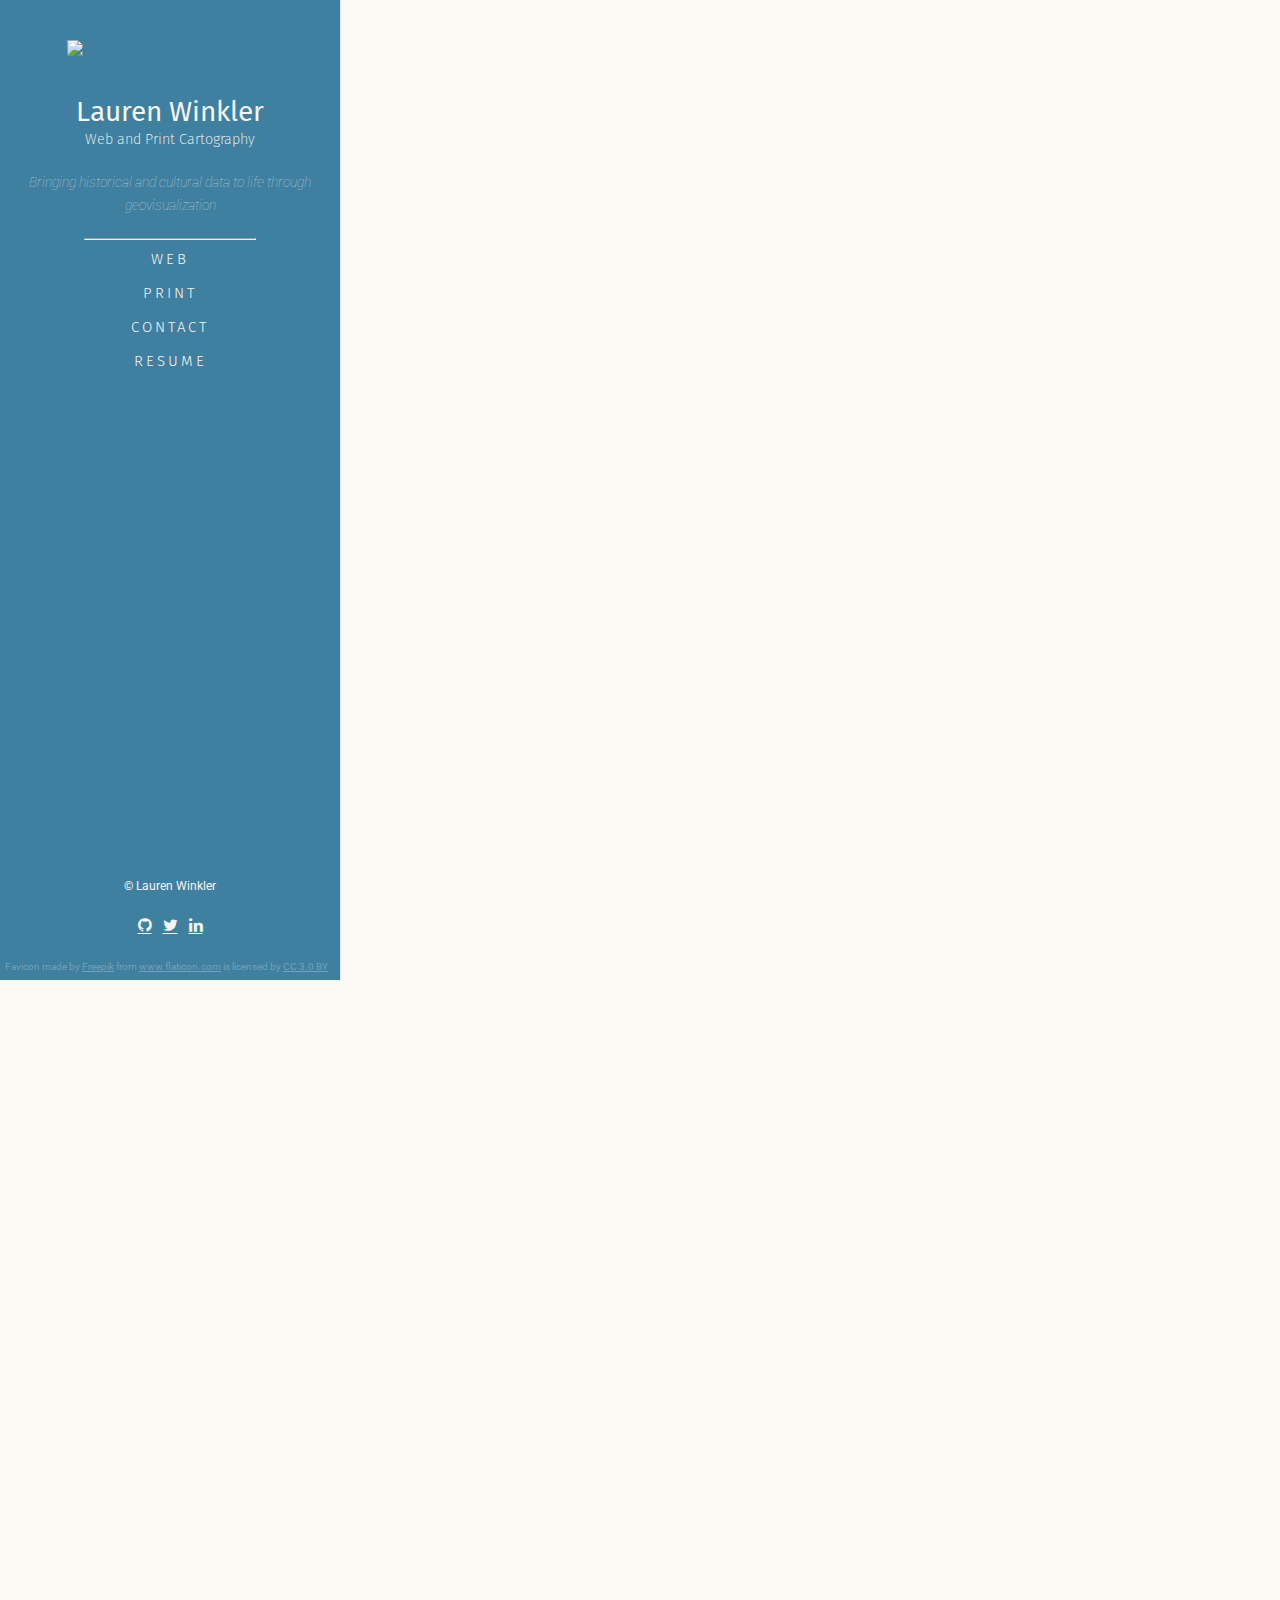
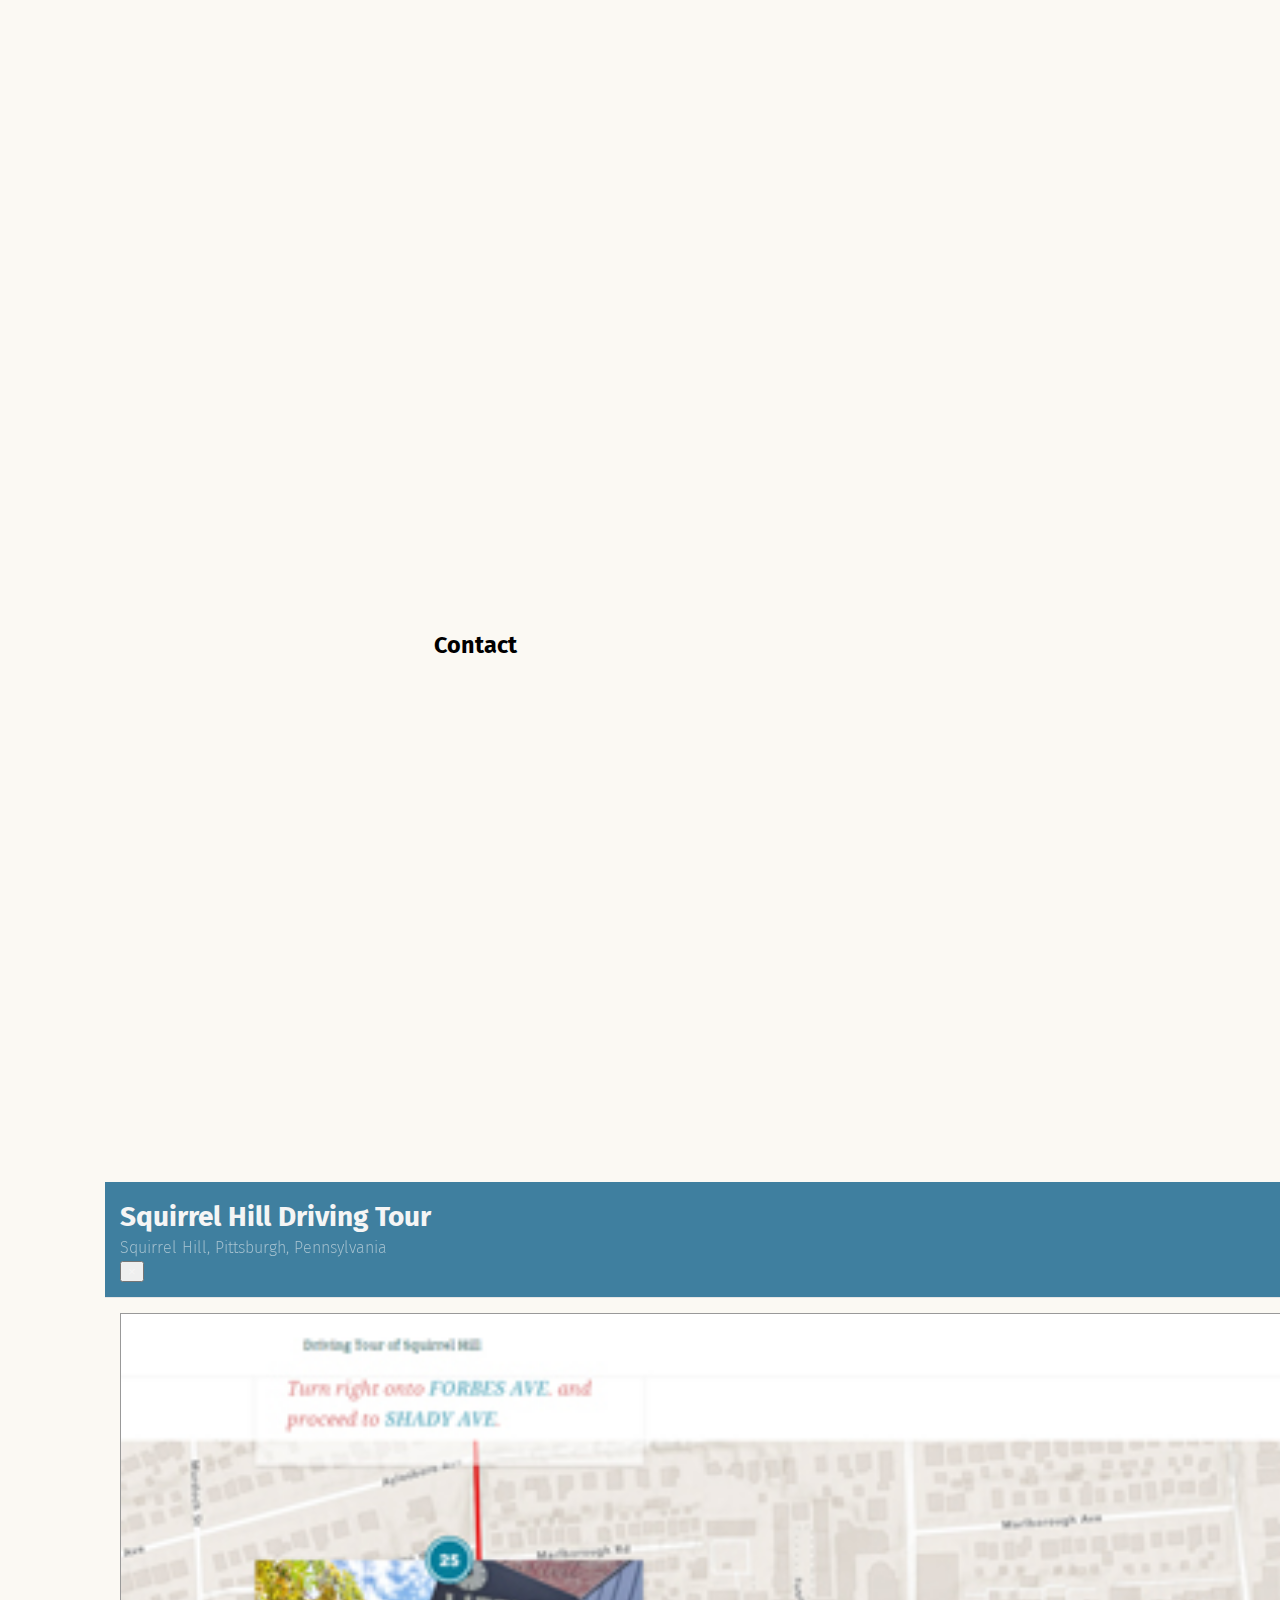
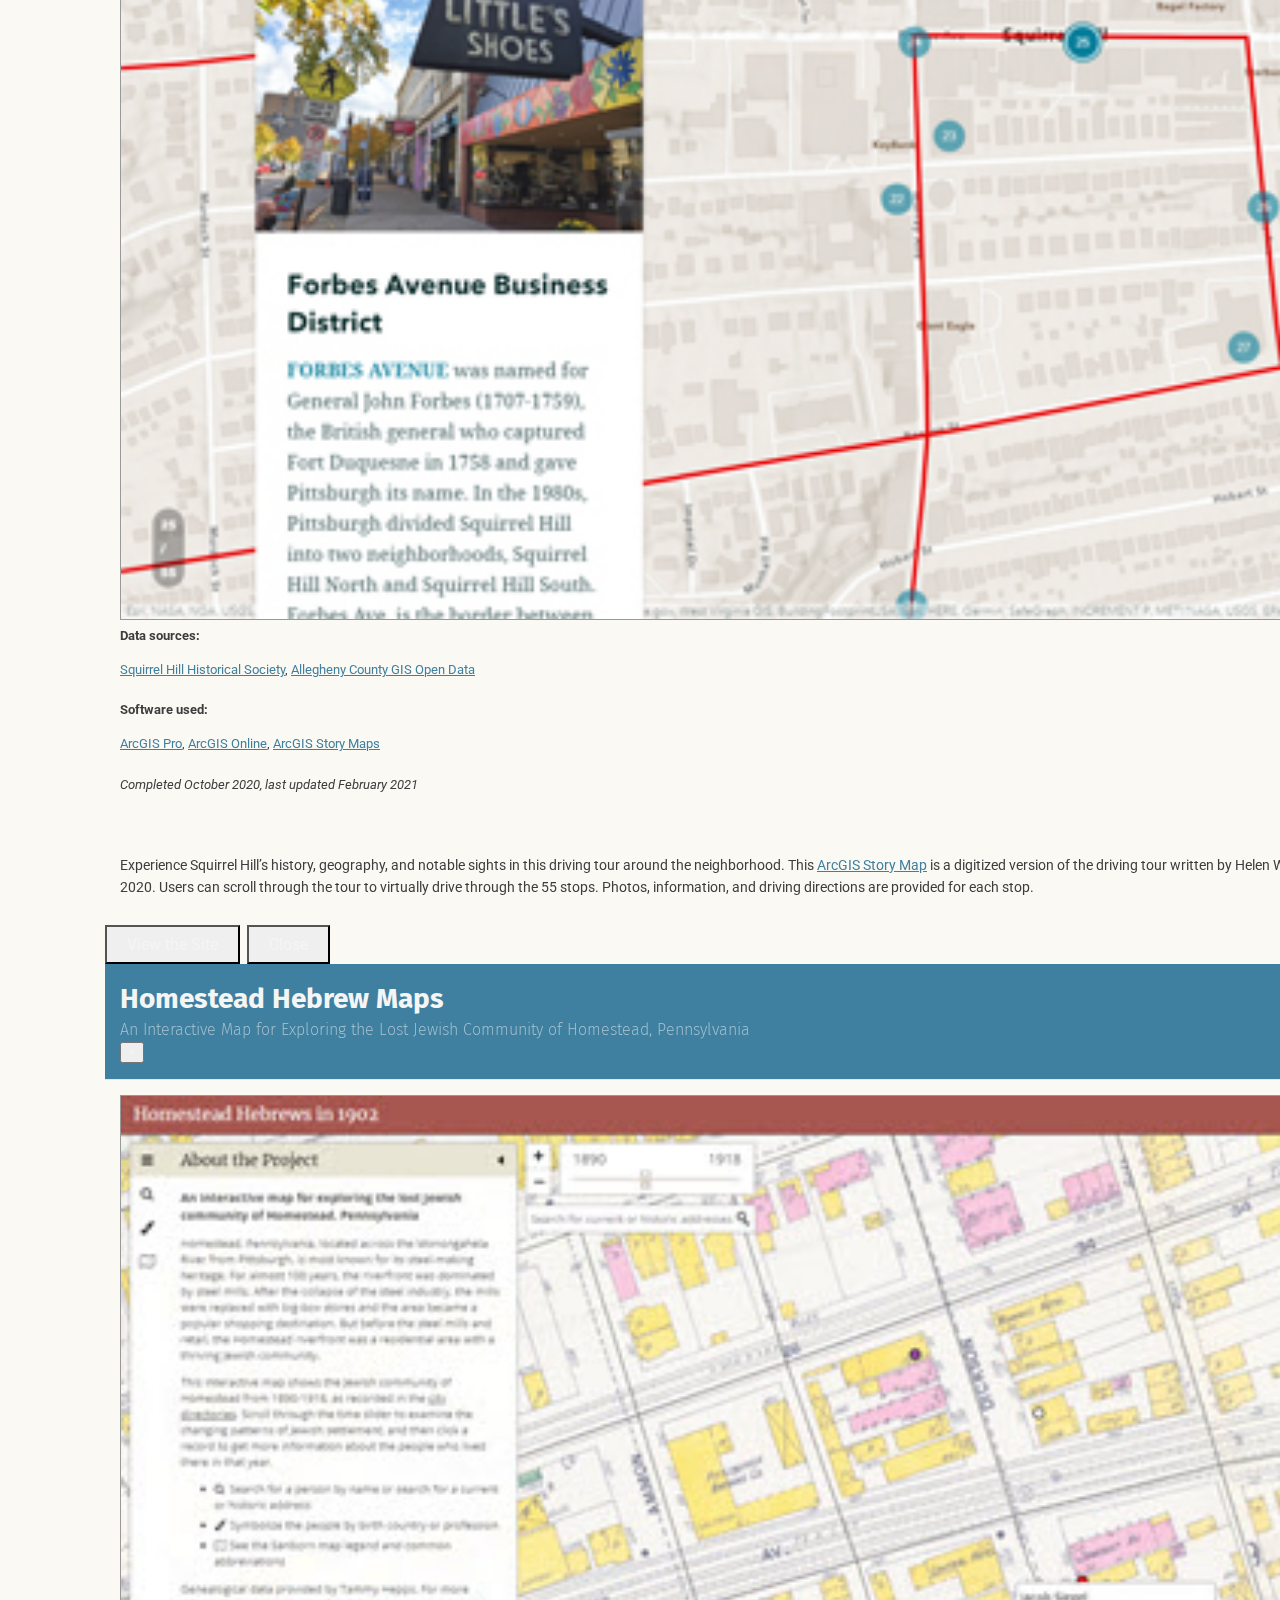
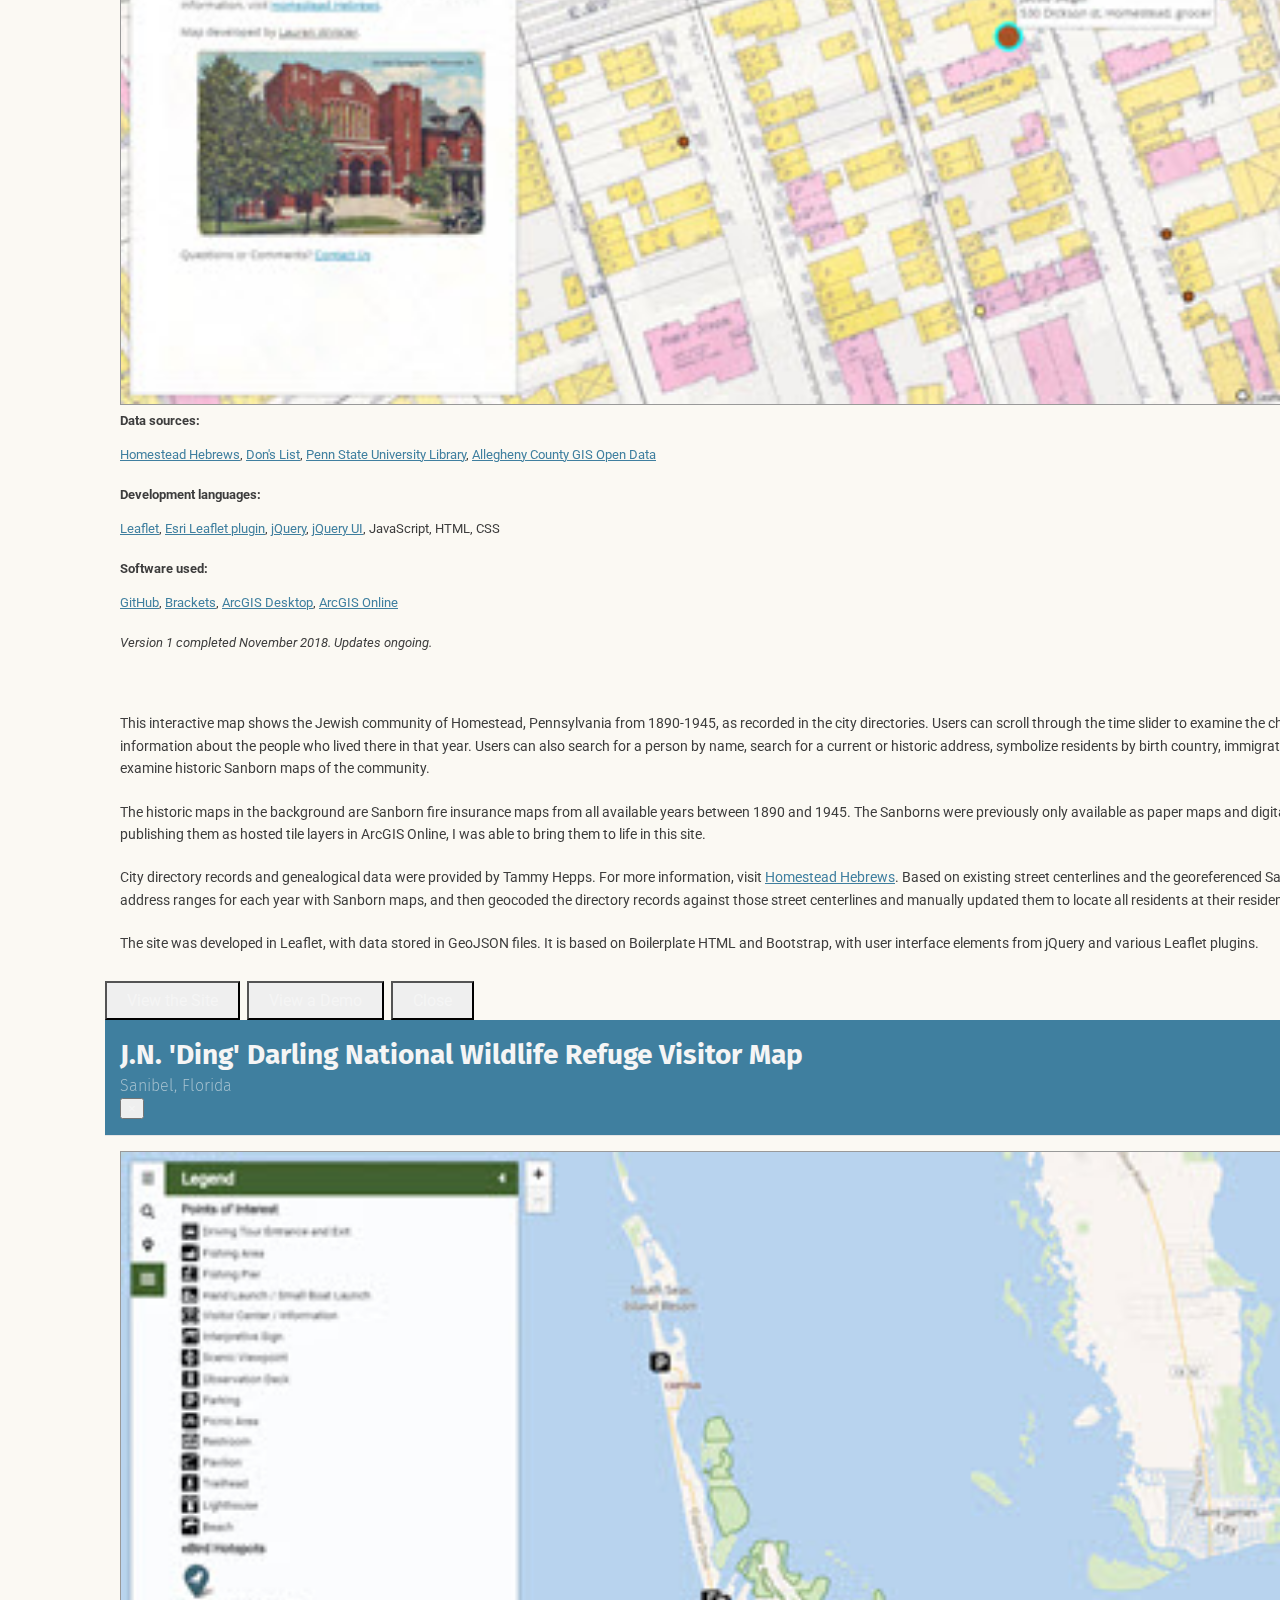
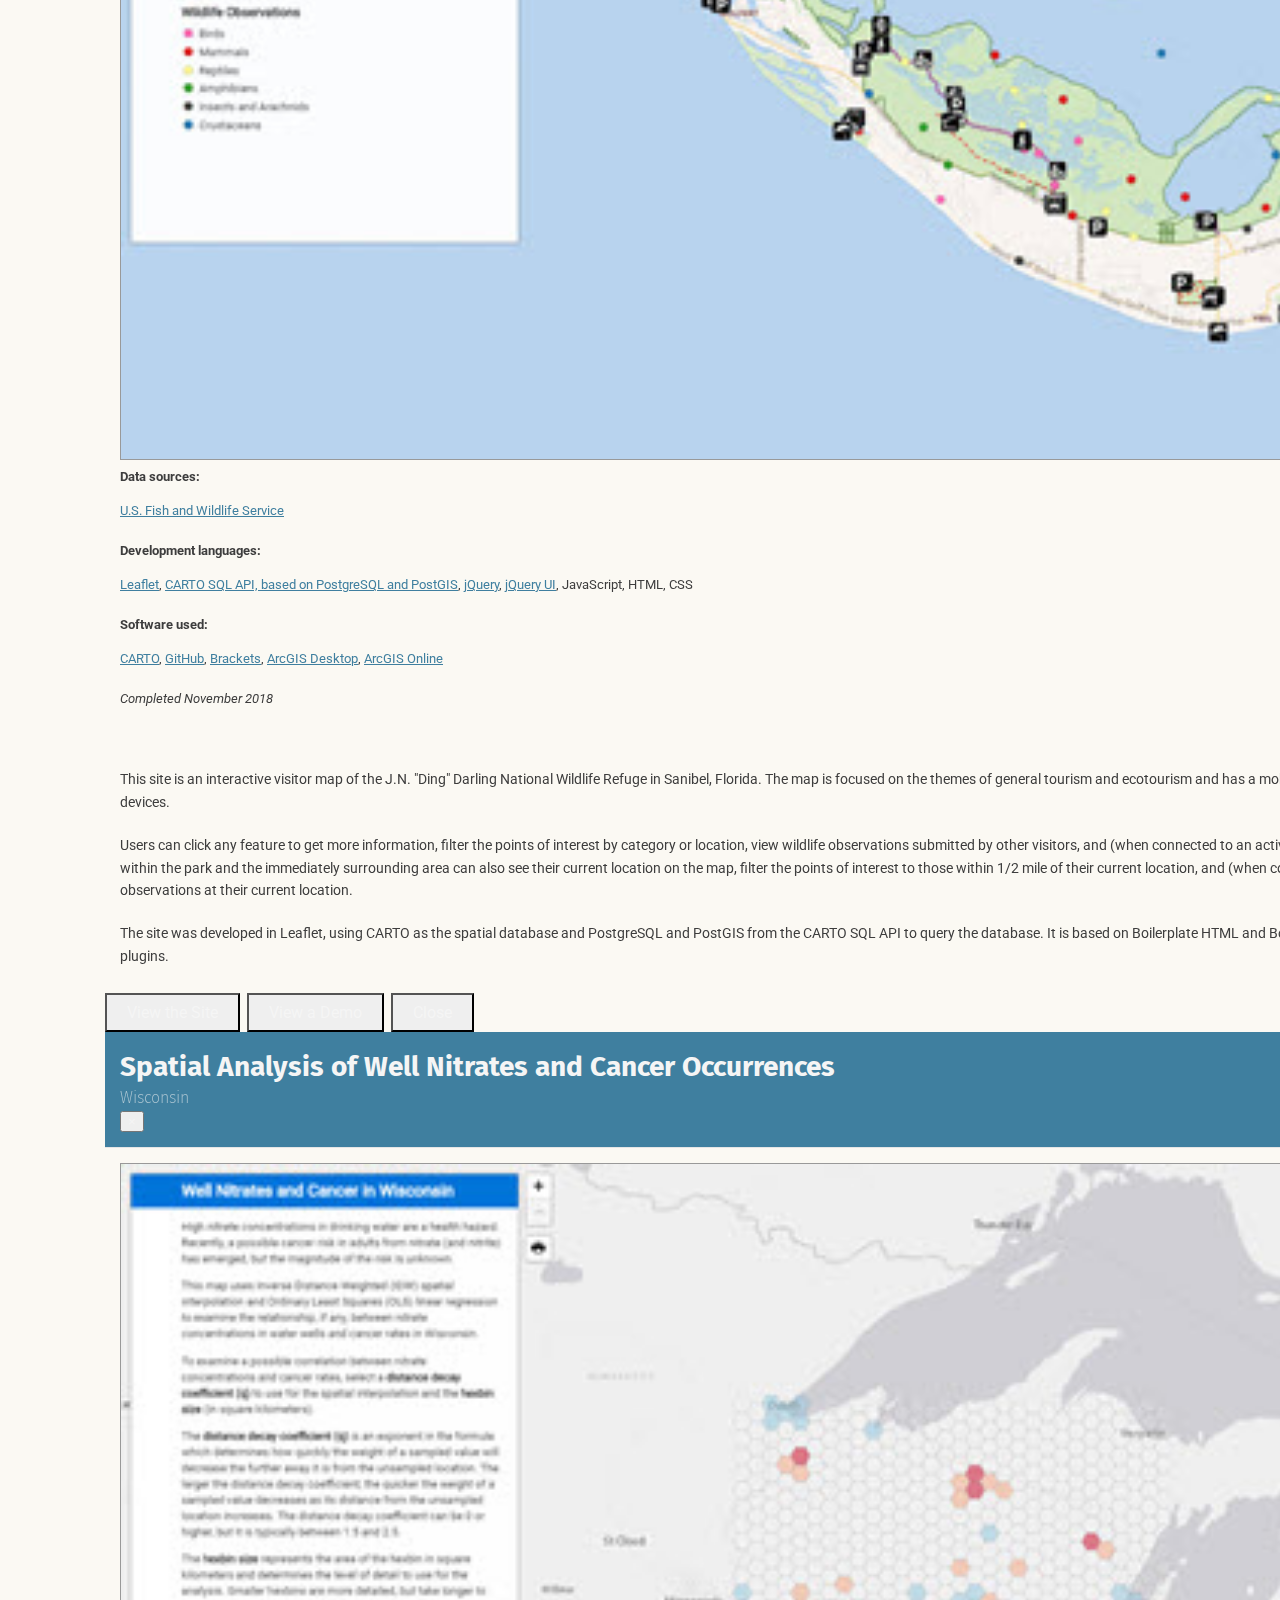
==== commit bc20044b: "Removed pa-truss-bridges link" ====
--- a/index.html
+++ b/index.html
@@ -14,13 +14,24 @@
     <meta name="description" content="Lauren Winkler: Print and Web Cartography Portfolio" />
     <meta name="keywords" content="Lauren Winkler, cartography, portfolio" />
     <meta name="author" content="Lauren Winkler" />
-    
+
     <!-- Google Tag Manager -->
-    <script>(function(w,d,s,l,i){w[l]=w[l]||[];w[l].push({'gtm.start':
-    new Date().getTime(),event:'gtm.js'});var f=d.getElementsByTagName(s)[0],
-    j=d.createElement(s),dl=l!='dataLayer'?'&l='+l:'';j.async=true;j.src=
-    'https://www.googletagmanager.com/gtm.js?id='+i+dl;f.parentNode.insertBefore(j,f);
-    })(window,document,'script','dataLayer','GTM-5W7S668');</script>
+    <script>
+        (function (w, d, s, l, i) {
+            w[l] = w[l] || [];
+            w[l].push({
+                'gtm.start': new Date().getTime(),
+                event: 'gtm.js'
+            });
+            var f = d.getElementsByTagName(s)[0],
+                j = d.createElement(s),
+                dl = l != 'dataLayer' ? '&l=' + l : '';
+            j.async = true;
+            j.src =
+                'https://www.googletagmanager.com/gtm.js?id=' + i + dl;
+            f.parentNode.insertBefore(j, f);
+        })(window, document, 'script', 'dataLayer', 'GTM-5W7S668');
+    </script>
     <!-- End Google Tag Manager -->
 
     <!-- 
@@ -53,7 +64,8 @@
 
     <!-- Google Fonts -->
     <link href="https://fonts.googleapis.com/css?family=Fira+Sans" rel="stylesheet">
-    <link href='https://fonts.googleapis.com/css?family=Roboto:400,300,600,400italic,700' rel='stylesheet' type='text/css'>
+    <link href='https://fonts.googleapis.com/css?family=Roboto:400,300,600,400italic,700' rel='stylesheet'
+        type='text/css'>
 
     <!-- Animate.css -->
     <link rel="stylesheet" href="css/animate.css">
@@ -62,15 +74,22 @@
     <link rel="stylesheet" href="css/icomoon.css">
 
     <!-- Bootstrap CSS -->
-    <link rel="stylesheet" href="https://stackpath.bootstrapcdn.com/bootstrap/4.2.1/css/bootstrap.min.css" integrity="sha384-GJzZqFGwb1QTTN6wy59ffF1BuGJpLSa9DkKMp0DgiMDm4iYMj70gZWKYbI706tWS" crossorigin="anonymous">
+    <link rel="stylesheet" href="https://stackpath.bootstrapcdn.com/bootstrap/4.2.1/css/bootstrap.min.css"
+        integrity="sha384-GJzZqFGwb1QTTN6wy59ffF1BuGJpLSa9DkKMp0DgiMDm4iYMj70gZWKYbI706tWS" crossorigin="anonymous">
 
     <!-- Theme style  -->
     <link rel="stylesheet" href="css/style.css">
 
     <!-- Bootstrap JS -->
-    <script src="https://code.jquery.com/jquery-3.3.1.slim.min.js" integrity="sha384-q8i/X+965DzO0rT7abK41JStQIAqVgRVzpbzo5smXKp4YfRvH+8abtTE1Pi6jizo" crossorigin="anonymous"></script>
-    <script src="https://cdnjs.cloudflare.com/ajax/libs/popper.js/1.14.6/umd/popper.min.js" integrity="sha384-wHAiFfRlMFy6i5SRaxvfOCifBUQy1xHdJ/yoi7FRNXMRBu5WHdZYu1hA6ZOblgut" crossorigin="anonymous"></script>
-    <script src="https://stackpath.bootstrapcdn.com/bootstrap/4.2.1/js/bootstrap.min.js" integrity="sha384-B0UglyR+jN6CkvvICOB2joaf5I4l3gm9GU6Hc1og6Ls7i6U/mkkaduKaBhlAXv9k" crossorigin="anonymous"></script>
+    <script src="https://code.jquery.com/jquery-3.3.1.slim.min.js"
+        integrity="sha384-q8i/X+965DzO0rT7abK41JStQIAqVgRVzpbzo5smXKp4YfRvH+8abtTE1Pi6jizo" crossorigin="anonymous">
+    </script>
+    <script src="https://cdnjs.cloudflare.com/ajax/libs/popper.js/1.14.6/umd/popper.min.js"
+        integrity="sha384-wHAiFfRlMFy6i5SRaxvfOCifBUQy1xHdJ/yoi7FRNXMRBu5WHdZYu1hA6ZOblgut" crossorigin="anonymous">
+    </script>
+    <script src="https://stackpath.bootstrapcdn.com/bootstrap/4.2.1/js/bootstrap.min.js"
+        integrity="sha384-B0UglyR+jN6CkvvICOB2joaf5I4l3gm9GU6Hc1og6Ls7i6U/mkkaduKaBhlAXv9k" crossorigin="anonymous">
+    </script>
 
     <!-- Modernizr JS -->
     <script src="js/modernizr-2.6.2.min.js"></script>
@@ -83,10 +102,10 @@
 </head>
 
 <body>
-    
+
     <!-- Google Tag Manager (noscript) -->
-    <noscript><iframe src="https://www.googletagmanager.com/ns.html?id=GTM-5W7S668"
-    height="0" width="0" style="display:none;visibility:hidden"></iframe></noscript>
+    <noscript><iframe src="https://www.googletagmanager.com/ns.html?id=GTM-5W7S668" height="0" width="0"
+            style="display:none;visibility:hidden"></iframe></noscript>
     <!-- End Google Tag Manager (noscript) -->
 
     <div id="fh5co-page" position="fixed">
@@ -96,7 +115,8 @@
         <aside id="fh5co-aside" role="complementary" class="border js-fullheight">
 
             <!-- Logo -->
-            <h1 id="fh5co-logo"><a href="index.html"><img src="images/Headshot_Small.jpg" class="rounded-circle" alt="Lauren Winkler"></a></h1>
+            <h1 id="fh5co-logo"><a href="index.html"><img src="images/Headshot_Small.jpg" class="rounded-circle"
+                        alt="Lauren Winkler"></a></h1>
 
             <div id="title">Lauren Winkler</div>
             <div id="subtitle">Web and Print Cartography</div>
@@ -122,12 +142,17 @@
                 <ul>
                     <li><a href="https://github.com/skeetidot" target="_blank"><i class="icon-github"></i></a></li>
                     <li><a href="https://twitter.com/skeetidot" target="_blank"><i class="icon-twitter"></i></a></li>
-                    <li><a href="https://www.linkedin.com/in/lauren-winkler-a8a1143/" target="_blank"><i class="icon-linkedin"></i></a></li>
+                    <li><a href="https://www.linkedin.com/in/lauren-winkler-a8a1143/" target="_blank"><i
+                                class="icon-linkedin"></i></a></li>
                 </ul>
             </div>
 
             <!-- Credits -->
-            <div class="favicon-credit">Favicon made by <a href="https://www.freepik.com/" target="_blank" title="Freepik">Freepik</a> from <a href="https://www.flaticon.com/" title="Flaticon" target="_blank">www.flaticon.com</a> is licensed by <a href="http://creativecommons.org/licenses/by/3.0/" title="Creative Commons BY 3.0" target="_blank">CC 3.0 BY</a></div>
+            <div class="favicon-credit">Favicon made by <a href="https://www.freepik.com/" target="_blank"
+                    title="Freepik">Freepik</a> from <a href="https://www.flaticon.com/" title="Flaticon"
+                    target="_blank">www.flaticon.com</a> is licensed by <a
+                    href="http://creativecommons.org/licenses/by/3.0/" title="Creative Commons BY 3.0"
+                    target="_blank">CC 3.0 BY</a></div>
 
         </aside>
 
@@ -155,16 +180,20 @@
                 <h3 class="animate-box" data-animate-effect="fadeInLeft">Web Cartography</h3>
 
                 <div class="row animate-box" data-animate-effect="fadeInLeft">
-                    
+
                     <!-- Squirrel Hill Driving Tour -->
                     <div class="col-md-4 col-sm-6 col-xs-6 col-xxs-12 work-item">
                         <a data-toggle="modal" data-target="#sqHillDrivingTourModal">
-                            <img src="images/SqHillDrivingTour.jpg" alt="Squirrel Hill Driving Tour" class="img-responsive">
+                            <img src="images/SqHillDrivingTour.jpg" alt="Squirrel Hill Driving Tour"
+                                class="img-responsive">
                             <h3 class="fh5co-work-title">Squirrel Hill Driving Tour</h3>
                         </a>
-                        <p class="description">Experience Squirrel Hill’s history, geography and notable sights in this driving tour around the neighborhood.</p>
-                        <p class="demoLink"><a href="https://storymaps.arcgis.com/stories/3b6f0072603d4182975566efb0e6a0ac" target="_blank">View the Site</a></p>
-                    </div>                    
+                        <p class="description">Experience Squirrel Hill’s history, geography and notable sights in this
+                            driving tour around the neighborhood.</p>
+                        <p class="demoLink"><a
+                                href="https://storymaps.arcgis.com/stories/3b6f0072603d4182975566efb0e6a0ac"
+                                target="_blank">View the Site</a></p>
+                    </div>
 
                     <!-- Homestead Hebrew Maps -->
                     <div class="col-md-4 col-sm-6 col-xs-6 col-xxs-12 work-item">
@@ -172,94 +201,119 @@
                             <img src="images/HomesteadHebrews.jpg" alt="Homestead Hebrews Map" class="img-responsive">
                             <h3 class="fh5co-work-title">Homestead Hebrew Maps</h3>
                         </a>
-                        <p class="description">An interactive map of the historic Jewish community <br>of Homestead, Pennsylvania</p>
-                        <p class="demoLink"><a href="https://skeetidot.github.io/homestead-hebrews/home.html" target="_blank">View the Site</a></p>
-                    </div>                
+                        <p class="description">An interactive map of the historic Jewish community <br>of Homestead,
+                            Pennsylvania</p>
+                        <p class="demoLink"><a href="https://skeetidot.github.io/homestead-hebrews/home.html"
+                                target="_blank">View the Site</a></p>
+                    </div>
 
                     <!-- Ding Darling Visitor Map -->
                     <div class="clearfix visible-sm-block"></div>
                     <div class="col-md-4 col-sm-6 col-xs-6 col-xxs-12 work-item">
                         <a data-toggle="modal" data-target="#dingDarlingModal">
-                            <img src="images/DingDarlingNWR.jpg" alt="J.N. 'Ding' Darling National Wildlife Refuge Visitor Map" class="img-responsive">
-                            <h3 class="fh5co-work-title">J.N. 'Ding' Darling <br>National Wildlife Refuge Visitor Map</h3>
+                            <img src="images/DingDarlingNWR.jpg"
+                                alt="J.N. 'Ding' Darling National Wildlife Refuge Visitor Map" class="img-responsive">
+                            <h3 class="fh5co-work-title">J.N. 'Ding' Darling <br>National Wildlife Refuge Visitor Map
+                            </h3>
                         </a>
                         <p class="description">A responsive map of America's birding hotspot in Sanibel, Florida</p>
-                        <p class="demoLink"><a href="https://skeetidot.github.io/ding-darling-nwr" target="_blank">View the Site</a></p>
+                        <p class="demoLink"><a href="https://skeetidot.github.io/ding-darling-nwr" target="_blank">View
+                                the Site</a></p>
                     </div>
 
                     <!-- Nitrates and Cancer in Wisconsin -->
                     <div class="clearfix visible-sm-block"></div>
                     <div class="col-md-4 col-sm-6 col-xs-6 col-xxs-12 work-item">
                         <a data-toggle="modal" data-target="#nitratesCancerModal">
-                            <img src="images/WisconsinNitratesCancer.jpg" alt="Spatial Analysis of Nitrates and Cancer in Wisconsin" class="img-responsive">
+                            <img src="images/WisconsinNitratesCancer.jpg"
+                                alt="Spatial Analysis of Nitrates and Cancer in Wisconsin" class="img-responsive">
                             <h3 class="fh5co-work-title">Nitrates and Cancer in Wisconsin</h3>
                         </a>
-                        <p class="description">A spatial analysis of well nitrates and <br>cancer occurrences in Wisconsin</p>
-                        <p class="demoLink"><a href="https://skeetidot.github.io/nitrates_cancer/" target="_blank">View the Site</a></p>
+                        <p class="description">A spatial analysis of well nitrates and <br>cancer occurrences in
+                            Wisconsin</p>
+                        <p class="demoLink"><a href="https://skeetidot.github.io/nitrates_cancer/" target="_blank">View
+                                the Site</a></p>
                     </div>
 
                     <!-- Sanborn Maps of Milwaukee -->
                     <div class="clearfix visible-md-block"></div>
                     <div class="col-md-4 col-sm-6 col-xs-6 col-xxs-12 work-item">
                         <a data-toggle="modal" data-target="#sanbornsMilwaukeeModal">
-                            <img src="images/MilwaukeeSanborns.jpg" alt="1910 Sanborn Maps of Milwaukee" class="img-responsive">
+                            <img src="images/MilwaukeeSanborns.jpg" alt="1910 Sanborn Maps of Milwaukee"
+                                class="img-responsive">
                             <h3 class="fh5co-work-title">1910 Sanborn Maps of Milwaukee</h3>
                         </a>
                         <p class="description">A responsive map to explore 1910 Milwaukee, Wisconsin</p>
-                        <p class="demoLink"><a href="http://webgis.uwm.edu/agsl/sanborn/" target="_blank">View the Site</a></p>
+                        <p class="demoLink"><a href="http://webgis.uwm.edu/agsl/sanborn/" target="_blank">View the
+                                Site</a></p>
                     </div>
 
                     <!-- Evolution of Pittsburgh's River Bridges -->
                     <div class="clearfix visible-md-block"></div>
                     <div class="col-md-4 col-sm-6 col-xs-6 col-xxs-12 work-item">
                         <a data-toggle="modal" data-target="#evolutionPittsburghBridgesModal">
-                            <img src="images/PittsburghBridgesDynamic.jpg" alt="Evolution of Pittsburgh's River Bridges" class="img-responsive">
+                            <img src="images/PittsburghBridgesDynamic.jpg" alt="Evolution of Pittsburgh's River Bridges"
+                                class="img-responsive">
                             <h3 class="fh5co-work-title">Evolution of Pittsburgh's River Bridges</h3>
                         </a>
-                        <p class="description">Interactive companion to <a href="http://www.amazon.com/Pittsburghs-Bridges-Images-America-Wilson/dp/1467134244" target="_blank"><i>Pittsburgh's Bridges (Images of America)</i></a></p>
-                        <p class="demoLink"><a href="http://skeetidot.github.io/pittsburgh-bridges/" target="_blank">View the Site</a></p>
+                        <p class="description">Interactive companion to <a
+                                href="http://www.amazon.com/Pittsburghs-Bridges-Images-America-Wilson/dp/1467134244"
+                                target="_blank"><i>Pittsburgh's Bridges (Images of America)</i></a></p>
+                        <p class="demoLink"><a href="http://skeetidot.github.io/pittsburgh-bridges/"
+                                target="_blank">View the Site</a></p>
                     </div>
 
                     <!-- Kenyan Lighting Sources -->
                     <div class="col-md-4 col-sm-6 col-xs-6 col-xxs-12 work-item">
                         <a data-toggle="modal" data-target="#kenyaLightingModal">
-                            <img src="images/Kenya_Lighting_Sources.jpg" alt="Kenya Lighting Sources" class="img-responsive">
+                            <img src="images/Kenya_Lighting_Sources.jpg" alt="Kenya Lighting Sources"
+                                class="img-responsive">
                             <h3 class="fh5co-work-title">Lighting Energy Sources in Kenya</h3>
                         </a>
                         <p class="description">Electric vs. traditional lighting across Kenyan counties</p>
-                        <p class="demoLink"><a href="http://skeetidot.github.io/kenya-lighting-sources/" target="_blank">View the Site</a></p>
+                        <p class="demoLink"><a href="http://skeetidot.github.io/kenya-lighting-sources/"
+                                target="_blank">View the Site</a></p>
                     </div>
                     <div class="clearfix visible-md-block visible-sm-block"></div>
 
                     <!-- Kentucky Unemployment -->
                     <div class="col-md-4 col-sm-6 col-xs-6 col-xxs-12 work-item">
                         <a data-toggle="modal" data-target="#kentuckyUnemploymentModal">
-                            <img src="images/KY_Unemployment.jpg" alt="Unemployment Rates in Kentucky" class="img-responsive">
+                            <img src="images/KY_Unemployment.jpg" alt="Unemployment Rates in Kentucky"
+                                class="img-responsive">
                             <h3 class="fh5co-work-title">Unemployment Rates in Kentucky</h3>
                         </a>
                         <p class="description">Unemployment rates in Kentucky between 2001 and 2013</p>
-                        <p class="demoLink"><a href="http://skeetidot.github.io/ky-unemployment/" target="_blank">View the Site</a></p>
+                        <p class="demoLink"><a href="http://skeetidot.github.io/ky-unemployment/" target="_blank">View
+                                the Site</a></p>
                     </div>
 
                     <!-- Kentucky Vacant Housing -->
                     <div class="col-md-4 col-sm-6 col-xs-6 col-xxs-12 work-item">
                         <a data-toggle="modal" data-target="#kentuckyVacantHousingModal">
-                            <img src="images/KY_Vacant_Housing.jpg" alt="Vacant Housing in Kentucky" class="img-responsive">
+                            <img src="images/KY_Vacant_Housing.jpg" alt="Vacant Housing in Kentucky"
+                                class="img-responsive">
                             <h3 class="fh5co-work-title">Vacant Housing in Kentucky</h3>
                         </a>
-                        <p class="description">Various types of vacant housing (rentals, houses for sale, seasonal properties, etc.) in Kentucky, as obtained from the 2010 U.S. Census</p>
-                        <p class="demoLink"><a href="http://skeetidot.github.io/ky-vacant-housing/" target="_blank">View the Site</a></p>
+                        <p class="description">Various types of vacant housing (rentals, houses for sale, seasonal
+                            properties, etc.) in Kentucky, as obtained from the 2010 U.S. Census</p>
+                        <p class="demoLink"><a href="http://skeetidot.github.io/ky-vacant-housing/" target="_blank">View
+                                the Site</a></p>
                     </div>
 
                     <!-- Pennsylvania Historic Truss Bridges -->
                     <div class="clearfix visible-sm-block"></div>
                     <div class="col-md-4 col-sm-6 col-xs-6 col-xxs-12 work-item">
                         <a data-toggle="modal" data-target="#pennsylvaniaTrussBridgesModal">
-                            <img src="images/PAHistoricTrussBridges_JS.jpg" alt="Heritage at Risk: The Loss of Historic Metal Truss Bridges in Pennsylvania" class="img-responsive">
-                            <h3 class="fh5co-work-title">Heritage at Risk: The Loss of Historic Metal Truss Bridges in Pennsylvania</h3>
+                            <img src="images/PAHistoricTrussBridges_JS.jpg"
+                                alt="Heritage at Risk: The Loss of Historic Metal Truss Bridges in Pennsylvania"
+                                class="img-responsive">
+                            <h3 class="fh5co-work-title">Heritage at Risk: The Loss of Historic Metal Truss Bridges in
+                                Pennsylvania</h3>
                         </a>
                         <p class="description">Documenting lost and at risk metal truss bridges in Pennsylvania</p>
-                        <p class="demoLink"><a href="http://skeetidot.github.io/pa-truss-bridges" target="_blank">View the Site</a></p>
+                        <!-- 4/18/2022: Removed the link because my CARTO trial account has been deleted -->
+                        <!-- <p class="demoLink"><a href="http://skeetidot.github.io/pa-truss-bridges" target="_blank">View the Site</a></p> -->
                     </div>
                     <div class="clearfix visible-md-block"></div>
 
@@ -267,11 +321,14 @@
                     <div class="clearfix visible-sm-block"></div>
                     <div class="col-md-4 col-sm-6 col-xs-6 col-xxs-12 work-item">
                         <a data-toggle="modal" data-target="#powerPlantsModal">
-                            <img src="images/CoalHydroWindPowerPlants.jpg" alt="Power Near and Far: Coal, Hydroelectric, and Wind Power Plants in the US" class="img-responsive">
+                            <img src="images/CoalHydroWindPowerPlants.jpg"
+                                alt="Power Near and Far: Coal, Hydroelectric, and Wind Power Plants in the US"
+                                class="img-responsive">
                             <h3 class="fh5co-work-title">Power Near and Far</h3>
                         </a>
                         <p class="description">Coal, hydroelectric, and wind power plants in the US</p>
-                        <p class="demoLink"><a href="http://skeetidot.github.io/us-power-plants/" target="_blank">View the Site</a></p>
+                        <p class="demoLink"><a href="http://skeetidot.github.io/us-power-plants/" target="_blank">View
+                                the Site</a></p>
                     </div>
                     <div class="clearfix visible-md-block"></div>
 
@@ -279,11 +336,15 @@
                     <div class="clearfix visible-sm-block"></div>
                     <div class="col-md-4 col-sm-6 col-xs-6 col-xxs-12 work-item">
                         <a data-toggle="modal" data-target="#cancerMortalityRatesModal">
-                            <img src="images/USCancerMortalityRates.jpg" alt="US Cancer Mortality Rates" class="img-responsive">
+                            <img src="images/USCancerMortalityRates.jpg" alt="US Cancer Mortality Rates"
+                                class="img-responsive">
                             <h3 class="fh5co-work-title">US Cancer Mortality Rates</h3>
                         </a>
-                        <p class="description">CARTO web map showing the average cancer mortality rate from 2008-2012 in each US county, per 100,000 people.</p>
-                        <p class="demoLink"><a href="https://skeetidot.cartodb.com/viz/8b09e346-95a1-11e5-9723-0e3ff518bd15/embed_map" target="_blank">View the Site</a></p>
+                        <p class="description">CARTO web map showing the average cancer mortality rate from 2008-2012 in
+                            each US county, per 100,000 people.</p>
+                        <p class="demoLink"><a
+                                href="https://skeetidot.cartodb.com/viz/8b09e346-95a1-11e5-9723-0e3ff518bd15/embed_map"
+                                target="_blank">View the Site</a></p>
                     </div>
                     <div class="clearfix visible-md-block"></div>
 
@@ -300,46 +361,61 @@
                     <!-- Pittsburgh's Bridges Poster -->
                     <div class="col-md-4 col-sm-6 col-xs-6 col-xxs-12 work-item">
                         <a data-toggle="modal" data-target="#pittsburghBridgesPosterModal">
-                            <img src="maps/Pittsburgh_Bridges_Poster.jpg" alt="Pittsburgh's Bridges poster" class="img-responsive">
+                            <img src="maps/Pittsburgh_Bridges_Poster.jpg" alt="Pittsburgh's Bridges poster"
+                                class="img-responsive">
                             <h3 class="fh5co-work-title">Pittsburgh's Bridges</h3>
                         </a>
-                        <p class="description">Companion poster to <a href="http://www.amazon.com/Pittsburghs-Bridges-Images-America-Wilson/dp/1467134244" target="_blank"><i>Pittsburgh's Bridges (Images of America)</i></a></p>
+                        <p class="description">Companion poster to <a
+                                href="http://www.amazon.com/Pittsburghs-Bridges-Images-America-Wilson/dp/1467134244"
+                                target="_blank"><i>Pittsburgh's Bridges (Images of America)</i></a></p>
                     </div>
 
                     <!-- Maps for Engineering Pittsburgh Book -->
                     <div class="col-md-4 col-sm-6 col-xs-6 col-xxs-12 work-item">
                         <a data-toggle="modal" data-target="#engineeringPittsburghBookMapsModal">
-                            <img src="maps/Native_American_Tribes_PA.jpg" alt="Maps for Engineering Pittsburgh: A History of Roads, Rails, Canals, Bridges &amp; More" class="img-responsive">
-                            <h3 class="fh5co-work-title">Maps for Engineering Pittsburgh: A History of Roads, Rails, Canals, Bridges &amp; More</h3>
+                            <img src="maps/Native_American_Tribes_PA.jpg"
+                                alt="Maps for Engineering Pittsburgh: A History of Roads, Rails, Canals, Bridges &amp; More"
+                                class="img-responsive">
+                            <h3 class="fh5co-work-title">Maps for Engineering Pittsburgh: A History of Roads, Rails,
+                                Canals, Bridges &amp; More</h3>
                         </a>
-                        <p class="description">Four maps for <a href="https://www.arcadiapublishing.com/Products/9781625859693" target="_blank"><i>Engineering Pittsburgh: A History of Roads, Rails, Canals, Bridges &amp; More</i></a>.</p>
+                        <p class="description">Four maps for <a
+                                href="https://www.arcadiapublishing.com/Products/9781625859693"
+                                target="_blank"><i>Engineering Pittsburgh: A History of Roads, Rails, Canals, Bridges
+                                    &amp; More</i></a>.</p>
                     </div>
 
                     <!-- Maps for Squirrel Hill Book -->
                     <div class="clearfix visible-sm-block"></div>
                     <div class="col-md-4 col-sm-6 col-xs-6 col-xxs-12 work-item">
                         <a data-toggle="modal" data-target="#squirrelHillHistoryBookMapsModal">
-                            <img src="images/SquirrelHillBusinessDistrict_cropped.jpg" alt="Maps for Squirrel Hill: A Neighborhood History" class="img-responsive">
+                            <img src="images/SquirrelHillBusinessDistrict_cropped.jpg"
+                                alt="Maps for Squirrel Hill: A Neighborhood History" class="img-responsive">
                             <h3 class="fh5co-work-title">Maps for Squirrel Hill: A Neighborhood History</h3>
                         </a>
-                        <p class="description">Three maps for <a href="https://www.amazon.com/Squirrel-Hill-Neighborhood-American-Chronicles/dp/1467136255" target="_blank"><i>Squirrel Hill: A Neighborhood History</i></a>.</p>
+                        <p class="description">Three maps for <a
+                                href="https://www.amazon.com/Squirrel-Hill-Neighborhood-American-Chronicles/dp/1467136255"
+                                target="_blank"><i>Squirrel Hill: A Neighborhood History</i></a>.</p>
                     </div>
 
                     <!-- Appalachian Trail -->
                     <div class="clearfix visible-md-block"></div>
                     <div class="col-md-4 col-sm-6 col-xs-6 col-xxs-12 work-item">
                         <a data-toggle="modal" data-target="#appalachianTrailMapModal">
-                            <img src="images/AppalachianTrail_cropped.jpg" alt="Appalachian Trail map" class="img-responsive">
+                            <img src="images/AppalachianTrail_cropped.jpg" alt="Appalachian Trail map"
+                                class="img-responsive">
                             <h3 class="fh5co-work-title">The Appalachian Trail</h3>
                         </a>
-                        <p class="description">The Appalachian Trail on a georeferenced copy of the 1957 Landforms of the United States map by Erwin Raisz.</p>
+                        <p class="description">The Appalachian Trail on a georeferenced copy of the 1957 Landforms of
+                            the United States map by Erwin Raisz.</p>
                     </div>
 
                     <!-- North Coast Community Homes -->
                     <div class="clearfix visible-sm-block"></div>
                     <div class="col-md-4 col-sm-6 col-xs-6 col-xxs-12 work-item">
                         <a data-toggle="modal" data-target="#ncchPosterModal">
-                            <img src="images/NCCH_Properties.jpg" alt="North Coast Community Homes Owned and Managed Properties" class="img-responsive">
+                            <img src="images/NCCH_Properties.jpg"
+                                alt="North Coast Community Homes Owned and Managed Properties" class="img-responsive">
                             <h3 class="fh5co-work-title">North Coast Community Homes Owned and Managed Properties</h3>
                         </a>
                         <p class="description">Properties owned and managed by the Cuyahoga County, Ohio non-profit</p>
@@ -420,7 +496,8 @@
                                 </div>
 
                                 <div class="fh5co-text">
-                                    <p class="contactText"><a href="mailto:lewinkler@gmail.com" target="_blank">lewinkler@gmail.com</a></p>
+                                    <p class="contactText"><a href="mailto:lewinkler@gmail.com"
+                                            target="_blank">lewinkler@gmail.com</a></p>
                                 </div>
                             </div>
                         </div>
@@ -431,7 +508,8 @@
                                     <i class="icon-github"></i>
                                 </div>
                                 <div class="fh5co-text">
-                                    <p class="contactText"><a href="https://github.com/skeetidot" target="_blank">github.com/skeetidot</a></p>
+                                    <p class="contactText"><a href="https://github.com/skeetidot"
+                                            target="_blank">github.com/skeetidot</a></p>
                                 </div>
                             </div>
                         </div>
@@ -446,7 +524,8 @@
                                     <i class="icon-twitter"></i>
                                 </div>
                                 <div class="fh5co-text">
-                                    <p class="contactText"><a href="https://twitter.com/skeetidot" target="_blank">@skeetidot</a></p>
+                                    <p class="contactText"><a href="https://twitter.com/skeetidot"
+                                            target="_blank">@skeetidot</a></p>
                                 </div>
                             </div>
                         </div>
@@ -457,7 +536,8 @@
                                     <i class="icon-linkedin"></i>
                                 </div>
                                 <div class="fh5co-text">
-                                    <p class="contactText"><a href="https://www.linkedin.com/in/lauren-winkler-a8a1143" target="_blank">LinkedIn</a></p>
+                                    <p class="contactText"><a href="https://www.linkedin.com/in/lauren-winkler-a8a1143"
+                                            target="_blank">LinkedIn</a></p>
                                 </div>
                             </div>
                         </div>
@@ -469,11 +549,12 @@
 
 
             <!-- *** Modal Windows *** -->
-            
+
             <!-- Web Portfolio -->
-            
+
             <!-- Squirrel Hill Driving Tour Modal -->
-            <div class="modal fade" id="sqHillDrivingTourModal" tabindex="-1" role="dialog" aria-labelledby="sqHillDrivingTourModalLabel" aria-hidden="true">
+            <div class="modal fade" id="sqHillDrivingTourModal" tabindex="-1" role="dialog"
+                aria-labelledby="sqHillDrivingTourModalLabel" aria-hidden="true">
                 <div class="modal-dialog" role="document">
                     <div class="modal-content">
                         <div class="modal-header">
@@ -491,26 +572,32 @@
                             <div class="container-fluid">
                                 <div class="row">
                                     <div class="col-md-8">
-                                        <a href="https://storymaps.arcgis.com/stories/3b6f0072603d4182975566efb0e6a0ac" target="_blank"><img src="images/SqHillDrivingTour_532px.jpg"></a>
-                                    </div>
-                                    
+                                        <a href="https://storymaps.arcgis.com/stories/3b6f0072603d4182975566efb0e6a0ac"
+                                            target="_blank"><img src="images/SqHillDrivingTour_532px.jpg"></a>
+                                    </div>
+
                                     <div class="col-md-4 ml-auto">
                                         <div class="project-details">
 
-                                        <b>Data sources: </b>
-                                        <p>
-                                            <a href="https://squirrelhillhistory.org/" target="_blank">Squirrel Hill Historical Society</a>,                                            
-                                            <a href="http://openac-alcogis.opendata.arcgis.com" target="_blank">Allegheny County GIS Open Data</a>
-                                        </p>                                        
-                                        
-                                        <b>Software used: </b>
-                                        <p>
-                                            <a href="https://www.esri.com/en-us/arcgis/products/arcgis-pro/overview" target="_blank">ArcGIS Pro</a>,
-                                            <a href="http://www.arcgis.com/index.html" target="_blank">ArcGIS Online</a>,
-                                            <a href="https://storymaps.arcgis.com/" target="_blank">ArcGIS Story Maps</a>                                            
-                                        </p>
-                                        
-                                        <p><i>Completed October 2020, last updated February 2021</i></p>                                         
+                                            <b>Data sources: </b>
+                                            <p>
+                                                <a href="https://squirrelhillhistory.org/" target="_blank">Squirrel Hill
+                                                    Historical Society</a>,
+                                                <a href="http://openac-alcogis.opendata.arcgis.com"
+                                                    target="_blank">Allegheny County GIS Open Data</a>
+                                            </p>
+
+                                            <b>Software used: </b>
+                                            <p>
+                                                <a href="https://www.esri.com/en-us/arcgis/products/arcgis-pro/overview"
+                                                    target="_blank">ArcGIS Pro</a>,
+                                                <a href="http://www.arcgis.com/index.html" target="_blank">ArcGIS
+                                                    Online</a>,
+                                                <a href="https://storymaps.arcgis.com/" target="_blank">ArcGIS Story
+                                                    Maps</a>
+                                            </p>
+
+                                            <p><i>Completed October 2020, last updated February 2021</i></p>
                                         </div>
 
                                     </div>
@@ -519,7 +606,14 @@
                                     <div class="col-md-12 ml-auto">
 
                                         <div class="project-description">
-                                            <p>Experience Squirrel Hill’s history, geography, and notable sights in this driving tour around the neighborhood. This <a href="https://storymaps.arcgis.com/" target="_blank">ArcGIS Story Map</a> is a digitized version of the driving tour written by Helen Wilson, Squirrel Hill Historical Society Vice President, revised in October 2020. Users can scroll through the tour to virtually drive through the 55 stops. Photos, information, and driving directions are provided for each stop.
+                                            <p>Experience Squirrel Hill’s history, geography, and notable sights in this
+                                                driving tour around the neighborhood. This <a
+                                                    href="https://storymaps.arcgis.com/" target="_blank">ArcGIS Story
+                                                    Map</a> is a digitized version of the driving tour written by Helen
+                                                Wilson, Squirrel Hill Historical Society Vice President, revised in
+                                                October 2020. Users can scroll through the tour to virtually drive
+                                                through the 55 stops. Photos, information, and driving directions are
+                                                provided for each stop.
                                         </div>
 
                                     </div>
@@ -530,20 +624,24 @@
 
                         </div>
                         <div class="modal-footer">
-                            <button type="button" class="btn btn-secondary"><a href="https://storymaps.arcgis.com/stories/3b6f0072603d4182975566efb0e6a0ac" target="_blank">View the Site</a></button>
+                            <button type="button" class="btn btn-secondary"><a
+                                    href="https://storymaps.arcgis.com/stories/3b6f0072603d4182975566efb0e6a0ac"
+                                    target="_blank">View the Site</a></button>
                             <button type="button" class="btn btn-secondary" data-dismiss="modal">Close</button>
                         </div>
                     </div>
                 </div>
-            </div>            
+            </div>
 
             <!-- Homestead Hebrew Maps Modal -->
-            <div class="modal fade" id="homesteadHebrewsModal" tabindex="-1" role="dialog" aria-labelledby="homesteadHebrewsModalLabel" aria-hidden="true">
+            <div class="modal fade" id="homesteadHebrewsModal" tabindex="-1" role="dialog"
+                aria-labelledby="homesteadHebrewsModalLabel" aria-hidden="true">
                 <div class="modal-dialog" role="document">
                     <div class="modal-content">
                         <div class="modal-header">
                             <h3 class="modal-title" id="homesteadHebrewsModalLabel">Homestead Hebrew Maps
-                                <div class="modal-subtitle">An Interactive Map for Exploring the Lost Jewish Community of Homestead, Pennsylvania</div>
+                                <div class="modal-subtitle">An Interactive Map for Exploring the Lost Jewish Community
+                                    of Homestead, Pennsylvania</div>
                             </h3>
 
                             <button type="button" class="close" data-dismiss="modal" aria-label="Close">
@@ -556,42 +654,51 @@
                             <div class="container-fluid">
                                 <div class="row">
                                     <div class="col-md-8">
-                                        <a href="https://skeetidot.github.io/homestead-hebrews/home.html" target="_blank"><img src="images/HomesteadHebrews_532px.jpg"></a>
-                                    </div>
-                                    
+                                        <a href="https://skeetidot.github.io/homestead-hebrews/home.html"
+                                            target="_blank"><img src="images/HomesteadHebrews_532px.jpg"></a>
+                                    </div>
+
                                     <div class="col-md-4 ml-auto">
                                         <div class="project-details">
 
-                                        <b>Data sources: </b>
-                                        <p>
-                                            <a href="http://data.homesteadhebrews.com/sources/show/14/homestead-directory/" target="_blank">Homestead Hebrews</a>, <a href="http://www.donslist.net/PGHLookups/GuidesM.htm" target="_blank">Don's List</a>,
-                                            
-                                            <a href="https://digital.libraries.psu.edu/digital/collection/maps1/search/searchterm/%0bHomestead!Sanborn%20Fire%20Insurance%20Maps/field/geogra!collec/mode/all!exact/conn/and!or/order/nosort" target="_blank">Penn State University Library</a>,
-                                            
-                                            <a href="http://openac-alcogis.opendata.arcgis.com" target="_blank">Allegheny County GIS Open Data</a>
-                                        </p>
-
-                                            
-                                        <b>Development languages: </b>
-                                        <p>
-                                            <a href="http://leafletjs.com/" target="_blank">Leaflet</a>, 
-                                            <a href="http://esri.github.io/esri-leaflet/" target="_blank">Esri Leaflet plugin</a>,
-                                            <a href="https://jquery.com/" target="_blank">jQuery</a>,
-                                            <a href="https://jqueryui.com/" target="_blank">jQuery UI</a>,
-                                            JavaScript,
-                                            HTML,
-                                            CSS
-                                        </p>
-                                        
-                                        <b>Software used: </b>
-                                        <p>
-                                            <a href="https://github.com/" target="_blank">GitHub</a>,
-                                            <a href="http://brackets.io/" target="_blank">Brackets</a>,
-                                            <a href="http://desktop.arcgis.com/en/" target="_blank">ArcGIS Desktop</a>,
-                                            <a href="http://www.arcgis.com/index.html" target="_blank">ArcGIS Online</a>
-                                        </p>
-                                        
-                                        <p><i>Version 1 completed November 2018. Updates ongoing.</i></p>                                         
+                                            <b>Data sources: </b>
+                                            <p>
+                                                <a href="http://data.homesteadhebrews.com/sources/show/14/homestead-directory/"
+                                                    target="_blank">Homestead Hebrews</a>, <a
+                                                    href="http://www.donslist.net/PGHLookups/GuidesM.htm"
+                                                    target="_blank">Don's List</a>,
+
+                                                <a href="https://digital.libraries.psu.edu/digital/collection/maps1/search/searchterm/%0bHomestead!Sanborn%20Fire%20Insurance%20Maps/field/geogra!collec/mode/all!exact/conn/and!or/order/nosort"
+                                                    target="_blank">Penn State University Library</a>,
+
+                                                <a href="http://openac-alcogis.opendata.arcgis.com"
+                                                    target="_blank">Allegheny County GIS Open Data</a>
+                                            </p>
+
+
+                                            <b>Development languages: </b>
+                                            <p>
+                                                <a href="http://leafletjs.com/" target="_blank">Leaflet</a>,
+                                                <a href="http://esri.github.io/esri-leaflet/" target="_blank">Esri
+                                                    Leaflet plugin</a>,
+                                                <a href="https://jquery.com/" target="_blank">jQuery</a>,
+                                                <a href="https://jqueryui.com/" target="_blank">jQuery UI</a>,
+                                                JavaScript,
+                                                HTML,
+                                                CSS
+                                            </p>
+
+                                            <b>Software used: </b>
+                                            <p>
+                                                <a href="https://github.com/" target="_blank">GitHub</a>,
+                                                <a href="http://brackets.io/" target="_blank">Brackets</a>,
+                                                <a href="http://desktop.arcgis.com/en/" target="_blank">ArcGIS
+                                                    Desktop</a>,
+                                                <a href="http://www.arcgis.com/index.html" target="_blank">ArcGIS
+                                                    Online</a>
+                                            </p>
+
+                                            <p><i>Version 1 completed November 2018. Updates ongoing.</i></p>
                                         </div>
 
                                     </div>
@@ -600,14 +707,36 @@
                                     <div class="col-md-12 ml-auto">
 
                                         <div class="project-description">
-                                            <p>This interactive map shows the Jewish community of Homestead, Pennsylvania from 1890-1945, as recorded in the city directories. Users can scroll through the time slider to examine the changing patterns of Jewish settlement, and then click a record to get more information about the people who lived there in that year. Users can also search for a person by name, search for a current or historic address, symbolize residents by birth country, immigration date, or membership at the Homestead Hebrew Congregation, and examine historic Sanborn maps of the community.</p>
-
-                                            <p>The historic maps in the background are Sanborn fire insurance maps from all available years between 1890 and 1945. The Sanborns were previously only available as paper maps and digital image files. By georeferencing them, stitching them together, and publishing them as hosted tile layers in ArcGIS Online, I was able to bring them to life in this site.</p>
-
-                                            <p>City directory records and genealogical data were provided by Tammy Hepps. For more information, visit <a href="http://homesteadhebrews.com/" target="_blank">Homestead Hebrews</a>. Based on existing street centerlines and the georeferenced Sanborn maps, I used ArcGIS to develop historic street centerlines and address ranges for each year with Sanborn maps, and then geocoded the directory records against those street centerlines and manually updated them to locate all residents at their residential address listed in the directory.</p>
-
-                                            <p>The site was developed in Leaflet, with data stored in GeoJSON files. It is based on Boilerplate HTML and Bootstrap, with user interface elements from jQuery and various Leaflet plugins.</p>
-                                           
+                                            <p>This interactive map shows the Jewish community of Homestead,
+                                                Pennsylvania from 1890-1945, as recorded in the city directories. Users
+                                                can scroll through the time slider to examine the changing patterns of
+                                                Jewish settlement, and then click a record to get more information about
+                                                the people who lived there in that year. Users can also search for a
+                                                person by name, search for a current or historic address, symbolize
+                                                residents by birth country, immigration date, or membership at the
+                                                Homestead Hebrew Congregation, and examine historic Sanborn maps of the
+                                                community.</p>
+
+                                            <p>The historic maps in the background are Sanborn fire insurance maps from
+                                                all available years between 1890 and 1945. The Sanborns were previously
+                                                only available as paper maps and digital image files. By georeferencing
+                                                them, stitching them together, and publishing them as hosted tile layers
+                                                in ArcGIS Online, I was able to bring them to life in this site.</p>
+
+                                            <p>City directory records and genealogical data were provided by Tammy
+                                                Hepps. For more information, visit <a
+                                                    href="http://homesteadhebrews.com/" target="_blank">Homestead
+                                                    Hebrews</a>. Based on existing street centerlines and the
+                                                georeferenced Sanborn maps, I used ArcGIS to develop historic street
+                                                centerlines and address ranges for each year with Sanborn maps, and then
+                                                geocoded the directory records against those street centerlines and
+                                                manually updated them to locate all residents at their residential
+                                                address listed in the directory.</p>
+
+                                            <p>The site was developed in Leaflet, with data stored in GeoJSON files. It
+                                                is based on Boilerplate HTML and Bootstrap, with user interface elements
+                                                from jQuery and various Leaflet plugins.</p>
+
                                         </div>
 
                                     </div>
@@ -618,20 +747,26 @@
 
                         </div>
                         <div class="modal-footer">
-                            <button type="button" class="btn btn-secondary"><a href="https://skeetidot.github.io/homestead-hebrews/home.html" target="_blank">View the Site</a></button>
-                            <button type="button" class="btn btn-secondary"><a href="https://www.youtube.com/watch?v=gXmyS8zY4XM" target="_blank">View a Demo</a></button>
+                            <button type="button" class="btn btn-secondary"><a
+                                    href="https://skeetidot.github.io/homestead-hebrews/home.html" target="_blank">View
+                                    the Site</a></button>
+                            <button type="button" class="btn btn-secondary"><a
+                                    href="https://www.youtube.com/watch?v=gXmyS8zY4XM" target="_blank">View a
+                                    Demo</a></button>
                             <button type="button" class="btn btn-secondary" data-dismiss="modal">Close</button>
                         </div>
                     </div>
                 </div>
             </div>
-            
+
             <!-- Ding Darling Modal -->
-            <div class="modal fade" id="dingDarlingModal" tabindex="-1" role="dialog" aria-labelledby="dingDarlingModalLabel" aria-hidden="true">
+            <div class="modal fade" id="dingDarlingModal" tabindex="-1" role="dialog"
+                aria-labelledby="dingDarlingModalLabel" aria-hidden="true">
                 <div class="modal-dialog" role="document">
                     <div class="modal-content">
                         <div class="modal-header">
-                            <h3 class="modal-title" id="dingDarlingModalLabel">J.N. 'Ding' Darling National Wildlife Refuge Visitor Map
+                            <h3 class="modal-title" id="dingDarlingModalLabel">J.N. 'Ding' Darling National Wildlife
+                                Refuge Visitor Map
                                 <div class="modal-subtitle">Sanibel, Florida</div>
                             </h3>
 
@@ -645,38 +780,43 @@
                             <div class="container-fluid">
                                 <div class="row">
                                     <div class="col-md-8">
-                                        <a href="https://skeetidot.github.io/ding-darling-nwr/" target="_blank"><img src="images/DingDarlingNWR_532px.jpg"></a>
-                                    </div>
-                                    
+                                        <a href="https://skeetidot.github.io/ding-darling-nwr/" target="_blank"><img
+                                                src="images/DingDarlingNWR_532px.jpg"></a>
+                                    </div>
+
                                     <div class="col-md-4 ml-auto">
                                         <div class="project-details">
 
-                                        <b>Data sources: </b>
-                                        <p>
-                                            <a href="https://services.arcgis.com/QVENGdaPbd4LUkLV/ArcGIS/rest/services/" target="_blank">U.S. Fish and Wildlife Service</a>
-                                        </p>
-
-                                        <b>Development languages: </b>
-                                        <p>
-                                            <a href="http://leafletjs.com/" target="_blank">Leaflet</a>,
-                                            <a href="https://carto.com/developers/sql-api/">CARTO SQL API, based on PostgreSQL and PostGIS</a>,
-                                            <a href="https://jquery.com/" target="_blank">jQuery</a>,
-                                            <a href="https://jqueryui.com/" target="_blank">jQuery UI</a>,
-                                            JavaScript,
-                                            HTML,
-                                            CSS
-                                        </p>
-                                        
-                                        <b>Software used: </b>
-                                        <p>
-                                            <a href="https://carto.com/">CARTO</a>,
-                                            <a href="https://github.com/" target="_blank">GitHub</a>,
-                                            <a href="http://brackets.io/" target="_blank">Brackets</a>,
-                                            <a href="http://desktop.arcgis.com/en/" target="_blank">ArcGIS Desktop</a>,
-                                            <a href="http://www.arcgis.com/index.html" target="_blank">ArcGIS Online</a>
-                                        </p>
-                                        
-                                        <p><i>Completed November 2018</i></p>                                         
+                                            <b>Data sources: </b>
+                                            <p>
+                                                <a href="https://services.arcgis.com/QVENGdaPbd4LUkLV/ArcGIS/rest/services/"
+                                                    target="_blank">U.S. Fish and Wildlife Service</a>
+                                            </p>
+
+                                            <b>Development languages: </b>
+                                            <p>
+                                                <a href="http://leafletjs.com/" target="_blank">Leaflet</a>,
+                                                <a href="https://carto.com/developers/sql-api/">CARTO SQL API, based on
+                                                    PostgreSQL and PostGIS</a>,
+                                                <a href="https://jquery.com/" target="_blank">jQuery</a>,
+                                                <a href="https://jqueryui.com/" target="_blank">jQuery UI</a>,
+                                                JavaScript,
+                                                HTML,
+                                                CSS
+                                            </p>
+
+                                            <b>Software used: </b>
+                                            <p>
+                                                <a href="https://carto.com/">CARTO</a>,
+                                                <a href="https://github.com/" target="_blank">GitHub</a>,
+                                                <a href="http://brackets.io/" target="_blank">Brackets</a>,
+                                                <a href="http://desktop.arcgis.com/en/" target="_blank">ArcGIS
+                                                    Desktop</a>,
+                                                <a href="http://www.arcgis.com/index.html" target="_blank">ArcGIS
+                                                    Online</a>
+                                            </p>
+
+                                            <p><i>Completed November 2018</i></p>
                                         </div>
 
                                     </div>
@@ -686,12 +826,26 @@
 
                                         <div class="project-description">
 
-                                            <p>This site is an interactive visitor map of the J.N. "Ding" Darling National Wildlife Refuge in Sanibel, Florida. The map is focused on the themes of general tourism and ecotourism and has a mobile-friendly layout that is compatible with any desktop and mobile devices.
-
-                                            <p>Users can click any feature to get more information, filter the points of interest by category or location, view wildlife observations submitted by other visitors, and (when connected to an active CARTO API Key and PHP server) submit their own sightings. Users within the park and the immediately surrounding area can also see their current location on the map, filter the points of interest to those within 1/2 mile of their current location, and (when connected to an active CARTO API Key and PHP server) submit wildlife observations at their current location.</p>       
-
-                                            <p>The site was developed in Leaflet, using CARTO as the spatial database and PostgreSQL and PostGIS from the CARTO SQL API  to query the database. It is based on Boilerplate HTML and Bootstrap, with user interface elements from jQuery and various Leaflet plugins.</p>
-                                           
+                                            <p>This site is an interactive visitor map of the J.N. "Ding" Darling
+                                                National Wildlife Refuge in Sanibel, Florida. The map is focused on the
+                                                themes of general tourism and ecotourism and has a mobile-friendly
+                                                layout that is compatible with any desktop and mobile devices.
+
+                                                <p>Users can click any feature to get more information, filter the
+                                                    points of interest by category or location, view wildlife
+                                                    observations submitted by other visitors, and (when connected to an
+                                                    active CARTO API Key and PHP server) submit their own sightings.
+                                                    Users within the park and the immediately surrounding area can also
+                                                    see their current location on the map, filter the points of interest
+                                                    to those within 1/2 mile of their current location, and (when
+                                                    connected to an active CARTO API Key and PHP server) submit wildlife
+                                                    observations at their current location.</p>
+
+                                                <p>The site was developed in Leaflet, using CARTO as the spatial
+                                                    database and PostgreSQL and PostGIS from the CARTO SQL API to query
+                                                    the database. It is based on Boilerplate HTML and Bootstrap, with
+                                                    user interface elements from jQuery and various Leaflet plugins.</p>
+
                                         </div>
 
                                     </div>
@@ -701,20 +855,26 @@
 
                         </div>
                         <div class="modal-footer">
-                            <button type="button" class="btn btn-secondary"><a href="https://skeetidot.github.io/ding-darling-nwr/" target="_blank">View the Site</a></button>
-                            <button type="button" class="btn btn-secondary"><a href="https://www.youtube.com/watch?v=JK6WJg-0xEg" target="_blank">View a Demo</a></button>
+                            <button type="button" class="btn btn-secondary"><a
+                                    href="https://skeetidot.github.io/ding-darling-nwr/" target="_blank">View the
+                                    Site</a></button>
+                            <button type="button" class="btn btn-secondary"><a
+                                    href="https://www.youtube.com/watch?v=JK6WJg-0xEg" target="_blank">View a
+                                    Demo</a></button>
                             <button type="button" class="btn btn-secondary" data-dismiss="modal">Close</button>
                         </div>
                     </div>
                 </div>
-            </div>            
+            </div>
 
             <!-- Nitrates and Cancer Modal -->
-            <div class="modal fade" id="nitratesCancerModal" tabindex="-1" role="dialog" aria-labelledby="nitratesCancerModalLabel" aria-hidden="true">
+            <div class="modal fade" id="nitratesCancerModal" tabindex="-1" role="dialog"
+                aria-labelledby="nitratesCancerModalLabel" aria-hidden="true">
                 <div class="modal-dialog" role="document">
                     <div class="modal-content">
                         <div class="modal-header">
-                            <h3 class="modal-title" id="nitratesCancerModalLabel">Spatial Analysis of Well Nitrates and Cancer Occurrences
+                            <h3 class="modal-title" id="nitratesCancerModalLabel">Spatial Analysis of Well Nitrates and
+                                Cancer Occurrences
                                 <div class="modal-subtitle">Wisconsin</div>
                             </h3>
 
@@ -728,37 +888,42 @@
                             <div class="container-fluid">
                                 <div class="row">
                                     <div class="col-md-8">
-                                        <a href="https://skeetidot.github.io/nitrates_cancer/" target="_blank"><img src="images/WisconsinNitratesCancer_532px.jpg"></a>
-                                    </div>
-                                    
+                                        <a href="https://skeetidot.github.io/nitrates_cancer/" target="_blank"><img
+                                                src="images/WisconsinNitratesCancer_532px.jpg"></a>
+                                    </div>
+
                                     <div class="col-md-4 ml-auto">
                                         <div class="project-details">
 
-                                        <b>Data sources: </b>
-                                        <p>
-                                            Wisconsin Department of Natural Resources, provided by <a href="https://geography.wisc.edu/gis/" target="_blank">UW-Madison GIS Professional Programs</a>
-                                        </p>
-
-                                        <b>Development languages: </b>
-                                        <p>
-                                            <a href="http://leafletjs.com/" target="_blank">Leaflet</a>, 
-                                            <a href="http://turfjs.org/" target="_blank">Turf</a>,
-                                            <a href="https://simplestatistics.org/" target="_blank">Simple Statistics</a>,
-                                            <a href="https://jquery.com/" target="_blank">jQuery</a>,
-                                            <a href="https://jqueryui.com/" target="_blank">jQuery UI</a>,
-                                            JavaScript,
-                                            HTML,
-                                            CSS
-                                        </p>
-                                        
-                                        <b>Software used: </b>
-                                        <p>
-                                            <a href="https://github.com/" target="_blank">GitHub</a>,
-                                            <a href="http://brackets.io/" target="_blank">Brackets</a>,
-                                            <a href="http://desktop.arcgis.com/en/" target="_blank">ArcGIS Desktop</a>
-                                        </p>
-                                        
-                                        <p><i>Completed October 2018</i></p>                                         
+                                            <b>Data sources: </b>
+                                            <p>
+                                                Wisconsin Department of Natural Resources, provided by <a
+                                                    href="https://geography.wisc.edu/gis/" target="_blank">UW-Madison
+                                                    GIS Professional Programs</a>
+                                            </p>
+
+                                            <b>Development languages: </b>
+                                            <p>
+                                                <a href="http://leafletjs.com/" target="_blank">Leaflet</a>,
+                                                <a href="http://turfjs.org/" target="_blank">Turf</a>,
+                                                <a href="https://simplestatistics.org/" target="_blank">Simple
+                                                    Statistics</a>,
+                                                <a href="https://jquery.com/" target="_blank">jQuery</a>,
+                                                <a href="https://jqueryui.com/" target="_blank">jQuery UI</a>,
+                                                JavaScript,
+                                                HTML,
+                                                CSS
+                                            </p>
+
+                                            <b>Software used: </b>
+                                            <p>
+                                                <a href="https://github.com/" target="_blank">GitHub</a>,
+                                                <a href="http://brackets.io/" target="_blank">Brackets</a>,
+                                                <a href="http://desktop.arcgis.com/en/" target="_blank">ArcGIS
+                                                    Desktop</a>
+                                            </p>
+
+                                            <p><i>Completed October 2018</i></p>
                                         </div>
 
                                     </div>
@@ -768,12 +933,27 @@
 
                                         <div class="project-description">
 
-                                            <p>Research suggests that there may be a link between high concentrations of nitrates (and nitrites) in drinking water and cancer, but the magnitude of that relationship is not yet known. This map uses Inverse Distance Weighted (IDW) spatial interpolation and Ordinary Least Squares (OLS) linear regression to examine the relationship, if any, between nitrate concentrations in water wells and cancer rates in Wisconsin.
-
-                                            <p>To examine a possible correlation between nitrate concentrations and cancer rates, users can select a distance decay coefficient (q) to use for the spatial interpolation and the hexbin size (in square kilometers). Based on this analysis, there is little correlation between nitrates in drinking water and cancer occurrences in Wisconsin over the 10 years included in the study.</p>       
-
-                                            <p>The site was developed in Leaflet, using Turf for the geoprocessing, Simple Statistics to run the linear regression and generate class breaks for the resulting datasets, and the easyPrint Leaflet plugin to print the map to a PDF. It is based on Boilerplate HTML and Bootstrap, with user interface elements from jQuery and various Leaflet plugins.</p>
-                                           
+                                            <p>Research suggests that there may be a link between high concentrations of
+                                                nitrates (and nitrites) in drinking water and cancer, but the magnitude
+                                                of that relationship is not yet known. This map uses Inverse Distance
+                                                Weighted (IDW) spatial interpolation and Ordinary Least Squares (OLS)
+                                                linear regression to examine the relationship, if any, between nitrate
+                                                concentrations in water wells and cancer rates in Wisconsin.
+
+                                                <p>To examine a possible correlation between nitrate concentrations and
+                                                    cancer rates, users can select a distance decay coefficient (q) to
+                                                    use for the spatial interpolation and the hexbin size (in square
+                                                    kilometers). Based on this analysis, there is little correlation
+                                                    between nitrates in drinking water and cancer occurrences in
+                                                    Wisconsin over the 10 years included in the study.</p>
+
+                                                <p>The site was developed in Leaflet, using Turf for the geoprocessing,
+                                                    Simple Statistics to run the linear regression and generate class
+                                                    breaks for the resulting datasets, and the easyPrint Leaflet plugin
+                                                    to print the map to a PDF. It is based on Boilerplate HTML and
+                                                    Bootstrap, with user interface elements from jQuery and various
+                                                    Leaflet plugins.</p>
+
                                         </div>
 
                                     </div>
@@ -783,16 +963,21 @@
 
                         </div>
                         <div class="modal-footer">
-                            <button type="button" class="btn btn-secondary"><a href="https://skeetidot.github.io/nitrates_cancer/" target="_blank">View the Site</a></button>
-                            <button type="button" class="btn btn-secondary"><a href="https://www.youtube.com/watch?v=GV7zcDyoy7U" target="_blank">View a Demo</a></button>
+                            <button type="button" class="btn btn-secondary"><a
+                                    href="https://skeetidot.github.io/nitrates_cancer/" target="_blank">View the
+                                    Site</a></button>
+                            <button type="button" class="btn btn-secondary"><a
+                                    href="https://www.youtube.com/watch?v=GV7zcDyoy7U" target="_blank">View a
+                                    Demo</a></button>
                             <button type="button" class="btn btn-secondary" data-dismiss="modal">Close</button>
                         </div>
                     </div>
                 </div>
-            </div>   
-            
+            </div>
+
             <!-- Sanborn Maps of Milwaukee Modal -->
-            <div class="modal fade" id="sanbornsMilwaukeeModal" tabindex="-1" role="dialog" aria-labelledby="sanbornsMilwaukeeLabel" aria-hidden="true">
+            <div class="modal fade" id="sanbornsMilwaukeeModal" tabindex="-1" role="dialog"
+                aria-labelledby="sanbornsMilwaukeeLabel" aria-hidden="true">
                 <div class="modal-dialog" role="document">
                     <div class="modal-content">
                         <div class="modal-header">
@@ -810,38 +995,46 @@
                             <div class="container-fluid">
                                 <div class="row">
                                     <div class="col-md-8">
-                                        <a href="http://webgis.uwm.edu/agsl/sanborn/" target="_blank"><img src="images/MilwaukeeSanborns_532px.jpg"></a>
-                                    </div>
-                                    
+                                        <a href="http://webgis.uwm.edu/agsl/sanborn/" target="_blank"><img
+                                                src="images/MilwaukeeSanborns_532px.jpg"></a>
+                                    </div>
+
                                     <div class="col-md-4 ml-auto">
                                         <div class="project-details">
 
-                                        <b>Data sources: </b>
-                                        <p>                                           
-                                            <a href="http://webgis.uwm.edu/arcgisuwm/rest/services/AGSL/SanbornMaps/MapServer" target="_blank">1910 Sanborn Fire Insurance Maps</a> and polygon boundaries of each map sheet, created by the American Geographical Society Library
-                                        </p>
-
-                                        <b>Development languages: </b>
-                                        <p>
-                                            <a href="http://leafletjs.com/" target="_blank">Leaflet</a>,
-                                            <a href="http://esri.github.io/esri-leaflet/" target="_blank">Esri Leaflet plugin</a>,
-                                            <a href="https://jquery.com/" target="_blank">jQuery</a>,
-                                            JavaScript,
-                                            HTML,
-                                            CSS,
-                                            Java
-                                        </p>
-                                        
-                                        <b>Software used: </b>
-                                        <p>
-                                            <a href="https://github.com/" target="_blank">GitHub</a>,
-                                            <a href="http://brackets.io/" target="_blank">Brackets</a>,
-                                            <a href="http://www.eclipse.org/downloads/eclipse-packages/" target="_blank">Eclipse IDE</a>,
-                                            <a href="https://www.pgadmin.org/" target="_blank">pgAdmin, with PostgreSQL and PostGIS</a>,
-                                            <a href="https://enterprise.arcgis.com/en/server/" target="_blank">ArcGIS Server</a>
-                                        </p>
-                                        
-                                        <p><i>Completed April 2018</i></p>                                         
+                                            <b>Data sources: </b>
+                                            <p>
+                                                <a href="http://webgis.uwm.edu/arcgisuwm/rest/services/AGSL/SanbornMaps/MapServer"
+                                                    target="_blank">1910 Sanborn Fire Insurance Maps</a> and polygon
+                                                boundaries of each map sheet, created by the American Geographical
+                                                Society Library
+                                            </p>
+
+                                            <b>Development languages: </b>
+                                            <p>
+                                                <a href="http://leafletjs.com/" target="_blank">Leaflet</a>,
+                                                <a href="http://esri.github.io/esri-leaflet/" target="_blank">Esri
+                                                    Leaflet plugin</a>,
+                                                <a href="https://jquery.com/" target="_blank">jQuery</a>,
+                                                JavaScript,
+                                                HTML,
+                                                CSS,
+                                                Java
+                                            </p>
+
+                                            <b>Software used: </b>
+                                            <p>
+                                                <a href="https://github.com/" target="_blank">GitHub</a>,
+                                                <a href="http://brackets.io/" target="_blank">Brackets</a>,
+                                                <a href="http://www.eclipse.org/downloads/eclipse-packages/"
+                                                    target="_blank">Eclipse IDE</a>,
+                                                <a href="https://www.pgadmin.org/" target="_blank">pgAdmin, with
+                                                    PostgreSQL and PostGIS</a>,
+                                                <a href="https://enterprise.arcgis.com/en/server/"
+                                                    target="_blank">ArcGIS Server</a>
+                                            </p>
+
+                                            <p><i>Completed April 2018</i></p>
                                         </div>
 
                                     </div>
@@ -851,10 +1044,30 @@
 
                                         <div class="project-description">
 
-                                            <p>This is a mobile-friendly web map for librarians and the public to interact with the 1910 Sanborn Maps of Milwaukee, developed as a collaboration with <a href="https://github.com/bellegis/" target="_blank">Belle Lipton</a>, of the American Geographical Society Library. We mosaicked and cached the historic maps, so that users can access them as a seamless, online dataset. Users can drag the opacity slider to compare the 1910 maps with the current city landscape and use the Esri Leaflet geocoder to search for a current address within the Milwaukee area. This map was developed using custom JavaScript based on the Leaflet and Esri Leaflet JavaScript APIs.</p>
-
-                                            <p>There is another version with user contribution functionality available <a href="https://github.com/skeetidot/milwaukee-sanborn-discovery-db" target="_blank">here</a>, which allows users to contribute information about historic buildings and landmarks. This version of the app also relies on a local PostgreSQL database with PostGIS, which communicates with the application via a Java servlet and database class. See a demo of the application <a href="https://www.youtube.com/watch?v=zSWXJdqJQ74" target="_blank">here</a> and see the <a href="https://github.com/skeetidot/milwaukee-sanborn-discovery-db/blob/master/database-setup-instructions.pdf" target="_blank">database setup instructions</a> to setup this database in pgAdmin.</p>
-                                            
+                                            <p>This is a mobile-friendly web map for librarians and the public to
+                                                interact with the 1910 Sanborn Maps of Milwaukee, developed as a
+                                                collaboration with <a href="https://github.com/bellegis/"
+                                                    target="_blank">Belle Lipton</a>, of the American Geographical
+                                                Society Library. We mosaicked and cached the historic maps, so that
+                                                users can access them as a seamless, online dataset. Users can drag the
+                                                opacity slider to compare the 1910 maps with the current city landscape
+                                                and use the Esri Leaflet geocoder to search for a current address within
+                                                the Milwaukee area. This map was developed using custom JavaScript based
+                                                on the Leaflet and Esri Leaflet JavaScript APIs.</p>
+
+                                            <p>There is another version with user contribution functionality available
+                                                <a href="https://github.com/skeetidot/milwaukee-sanborn-discovery-db"
+                                                    target="_blank">here</a>, which allows users to contribute
+                                                information about historic buildings and landmarks. This version of the
+                                                app also relies on a local PostgreSQL database with PostGIS, which
+                                                communicates with the application via a Java servlet and database class.
+                                                See a demo of the application <a
+                                                    href="https://www.youtube.com/watch?v=zSWXJdqJQ74"
+                                                    target="_blank">here</a> and see the <a
+                                                    href="https://github.com/skeetidot/milwaukee-sanborn-discovery-db/blob/master/database-setup-instructions.pdf"
+                                                    target="_blank">database setup instructions</a> to setup this
+                                                database in pgAdmin.</p>
+
                                         </div>
 
                                     </div>
@@ -864,20 +1077,26 @@
 
                         </div>
                         <div class="modal-footer">
-                            <button type="button" class="btn btn-secondary"><a href="http://webgis.uwm.edu/agsl/sanborn/" target="_blank">View the Site</a></button>
-                            <button type="button" class="btn btn-secondary"><a href="https://www.youtube.com/watch?v=zSWXJdqJQ74" target="_blank">View a Demo</a></button>
+                            <button type="button" class="btn btn-secondary"><a
+                                    href="http://webgis.uwm.edu/agsl/sanborn/" target="_blank">View the
+                                    Site</a></button>
+                            <button type="button" class="btn btn-secondary"><a
+                                    href="https://www.youtube.com/watch?v=zSWXJdqJQ74" target="_blank">View a
+                                    Demo</a></button>
                             <button type="button" class="btn btn-secondary" data-dismiss="modal">Close</button>
                         </div>
                     </div>
                 </div>
             </div>
-            
+
             <!-- Evolution of Pittsburgh's River Bridges Modal -->
-            <div class="modal fade" id="evolutionPittsburghBridgesModal" tabindex="-1" role="dialog" aria-labelledby="evolutionPittsburghBridgesLabel" aria-hidden="true">
+            <div class="modal fade" id="evolutionPittsburghBridgesModal" tabindex="-1" role="dialog"
+                aria-labelledby="evolutionPittsburghBridgesLabel" aria-hidden="true">
                 <div class="modal-dialog" role="document">
                     <div class="modal-content">
                         <div class="modal-header">
-                            <h3 class="modal-title" id="evolutionPittsburghBridgesLabel">The Evolution of Pittsburgh's River Bridges
+                            <h3 class="modal-title" id="evolutionPittsburghBridgesLabel">The Evolution of Pittsburgh's
+                                River Bridges
                                 <div class="modal-subtitle">Pittsburgh, Pennsylvania</div>
                             </h3>
 
@@ -891,38 +1110,46 @@
                             <div class="container-fluid">
                                 <div class="row">
                                     <div class="col-md-8">
-                                        <a href="http://skeetidot.github.io/pittsburgh-bridges/" target="_blank"><img src="images/PittsburghBridgesDynamic.jpg"></a>
-                                    </div>
-                                    
+                                        <a href="http://skeetidot.github.io/pittsburgh-bridges/" target="_blank"><img
+                                                src="images/PittsburghBridgesDynamic.jpg"></a>
+                                    </div>
+
                                     <div class="col-md-4 ml-auto">
                                         <div class="project-details">
 
-                                        <b>Data sources: </b>
-                                        <p>                                           
-                                            <i><a href="http://www.amazon.com/Pittsburghs-Bridges-Images-America-Wilson/dp/1467134244" target="_blank">Pittsburgh's Bridges (Images of America)</a></i>,
-                                            <a href="http://pittsburghpa.gov/dcp/gis/gis-data-new" target="_blank">City of Pittsburgh</a>,
-                                            <a href="http://www.pghbridges.com/" target="_blank">Bruce Cridlebaugh</a>
-                                        </p>
-
-                                        <b>Development languages: </b>
-                                        <p>
-                                            <a href="http://leafletjs.com/" target="_blank">Leaflet</a>, 
-                                            <a href="https://github.com/mapbox/leaflet-omnivore" target="_blank">Leaflet Omnivore plugin</a>,
-                                            <a href="https://www.mapbox.com/mapbox.js/api/v2.4.0/" target="_blank">Mapbox</a>,
-                                            <a href="https://jquery.com/" target="_blank">jQuery</a>,
-                                            <a href="https://jqueryui.com/" target="_blank">jQuery UI</a>,
-                                            JavaScript,
-                                            HTML,
-                                            CSS
-                                        </p>
-                                        
-                                        <b>Software used: </b>
-                                        <p>
-                                            <a href="https://github.com/" target="_blank">GitHub</a>,
-                                            <a href="http://brackets.io/" target="_blank">Brackets</a>, Microsoft Excel
-                                        </p>
-                                        
-                                        <p><i>Completed June 2016</i></p>                                         
+                                            <b>Data sources: </b>
+                                            <p>
+                                                <i><a href="http://www.amazon.com/Pittsburghs-Bridges-Images-America-Wilson/dp/1467134244"
+                                                        target="_blank">Pittsburgh's Bridges (Images of
+                                                        America)</a></i>,
+                                                <a href="http://pittsburghpa.gov/dcp/gis/gis-data-new"
+                                                    target="_blank">City of Pittsburgh</a>,
+                                                <a href="http://www.pghbridges.com/" target="_blank">Bruce
+                                                    Cridlebaugh</a>
+                                            </p>
+
+                                            <b>Development languages: </b>
+                                            <p>
+                                                <a href="http://leafletjs.com/" target="_blank">Leaflet</a>,
+                                                <a href="https://github.com/mapbox/leaflet-omnivore"
+                                                    target="_blank">Leaflet Omnivore plugin</a>,
+                                                <a href="https://www.mapbox.com/mapbox.js/api/v2.4.0/"
+                                                    target="_blank">Mapbox</a>,
+                                                <a href="https://jquery.com/" target="_blank">jQuery</a>,
+                                                <a href="https://jqueryui.com/" target="_blank">jQuery UI</a>,
+                                                JavaScript,
+                                                HTML,
+                                                CSS
+                                            </p>
+
+                                            <b>Software used: </b>
+                                            <p>
+                                                <a href="https://github.com/" target="_blank">GitHub</a>,
+                                                <a href="http://brackets.io/" target="_blank">Brackets</a>, Microsoft
+                                                Excel
+                                            </p>
+
+                                            <p><i>Completed June 2016</i></p>
                                         </div>
 
                                     </div>
@@ -932,12 +1159,34 @@
 
                                         <div class="project-description">
 
-                                            <p>This map is an interactive companion to the book, <a href="http://www.amazon.com/Pittsburghs-Bridges-Images-America-Wilson/dp/1467134244" target="_blank"><i>Pittsburgh's Bridges (Images of America)</i></a>, by Todd Wilson, PE, and Helen Wilson, showcasing how the river bridges in Pittsburgh, Pennsylvania evolved from the wooden covered bridges of yesterday to those that define the skyline today. Users can scroll the slider through Pittsburgh's 200-year history to see when and where bridges first appeared and why the city became known as the "City of Bridges". The site also features a list and search for all of the city's river bridges - past and present.</p>
-                                                            
-                                            <p>This map was developed using custom JavaScript based on the Leaflet and Mapbox JavaScript APIs to import CSV data for the bridges as proportional circle markers, symbolize the markers based on the bridge type with a highlight for recently built bridges, create a custom year slider allowing users to see the bridges that existed in a specific year, and create a custom list and search box for users to select any bridge from any year.</p>
-                                                            
-                                            <p>This map utilized a mapping workflow based on Jesse James Garrett's elements of the user experience. Before developing the map, I identified the map's <a href="http://skeetidot.github.io/pittsburgh-bridges/docs/pittsburgh-bridges-proposal.pdf" target="_blank">objectives and content and functional requirements</a> and followed an example map and a <a href="http://skeetidot.github.io/pittsburgh-bridges/docs/pittsburgh-bridges-mockup.pdf" target="_blank">mockup</a> to guide the development process.</p>
-                                            
+                                            <p>This map is an interactive companion to the book, <a
+                                                    href="http://www.amazon.com/Pittsburghs-Bridges-Images-America-Wilson/dp/1467134244"
+                                                    target="_blank"><i>Pittsburgh's Bridges (Images of America)</i></a>,
+                                                by Todd Wilson, PE, and Helen Wilson, showcasing how the river bridges
+                                                in Pittsburgh, Pennsylvania evolved from the wooden covered bridges of
+                                                yesterday to those that define the skyline today. Users can scroll the
+                                                slider through Pittsburgh's 200-year history to see when and where
+                                                bridges first appeared and why the city became known as the "City of
+                                                Bridges". The site also features a list and search for all of the city's
+                                                river bridges - past and present.</p>
+
+                                            <p>This map was developed using custom JavaScript based on the Leaflet and
+                                                Mapbox JavaScript APIs to import CSV data for the bridges as
+                                                proportional circle markers, symbolize the markers based on the bridge
+                                                type with a highlight for recently built bridges, create a custom year
+                                                slider allowing users to see the bridges that existed in a specific
+                                                year, and create a custom list and search box for users to select any
+                                                bridge from any year.</p>
+
+                                            <p>This map utilized a mapping workflow based on Jesse James Garrett's
+                                                elements of the user experience. Before developing the map, I identified
+                                                the map's <a
+                                                    href="http://skeetidot.github.io/pittsburgh-bridges/docs/pittsburgh-bridges-proposal.pdf"
+                                                    target="_blank">objectives and content and functional
+                                                    requirements</a> and followed an example map and a <a
+                                                    href="http://skeetidot.github.io/pittsburgh-bridges/docs/pittsburgh-bridges-mockup.pdf"
+                                                    target="_blank">mockup</a> to guide the development process.</p>
+
                                         </div>
 
                                     </div>
@@ -947,15 +1196,19 @@
 
                         </div>
                         <div class="modal-footer">
-                            <button type="button" class="btn btn-secondary"><a href="http://skeetidot.github.io/pittsburgh-bridges/" target="_blank">View the Site</a></button>
-                            <button type="button" class="btn btn-secondary"><a href="https://youtu.be/cELWM5GscDI" target="_blank">View a Demo</a></button>
+                            <button type="button" class="btn btn-secondary"><a
+                                    href="http://skeetidot.github.io/pittsburgh-bridges/" target="_blank">View the
+                                    Site</a></button>
+                            <button type="button" class="btn btn-secondary"><a href="https://youtu.be/cELWM5GscDI"
+                                    target="_blank">View a Demo</a></button>
                             <button type="button" class="btn btn-secondary" data-dismiss="modal">Close</button>
                         </div>
                     </div>
                 </div>
-            </div>                   
+            </div>
             <!-- Kenya Lighting Modal -->
-            <div class="modal fade" id="kenyaLightingModal" tabindex="-1" role="dialog" aria-labelledby="kenyaLightingLabel" aria-hidden="true">
+            <div class="modal fade" id="kenyaLightingModal" tabindex="-1" role="dialog"
+                aria-labelledby="kenyaLightingLabel" aria-hidden="true">
                 <div class="modal-dialog" role="document">
                     <div class="modal-content">
                         <div class="modal-header">
@@ -973,38 +1226,45 @@
                             <div class="container-fluid">
                                 <div class="row">
                                     <div class="col-md-8">
-                                        <a href="http://skeetidot.github.io/kenya-lighting-sources/" target="_blank"><img src="images/Kenya_Lighting_Sources.jpg"></a>
-                                    </div>
-                                    
+                                        <a href="http://skeetidot.github.io/kenya-lighting-sources/"
+                                            target="_blank"><img src="images/Kenya_Lighting_Sources.jpg"></a>
+                                    </div>
+
                                     <div class="col-md-4 ml-auto">
                                         <div class="project-details">
 
-                                        <b>Data sources: </b>
-                                        <p>                                           
-                                            <a href="https://www.opendata.go.ke/Distribution-and-Consumption/Main-Lighting-Energy-Sources-averaged-to-Counties-/g9hi-bs9n" target="_blank">Kenya Open Data Portal</a>,
-                                            <a href="http://www.arcgis.com/home/item.html?id=5f83ca29e5b849b8b05bc0b281ae27bc" target="_blank">ArcGIS Online</a>
-                                        </p>
-
-                                        <b>Development languages: </b>
-                                        <p>
-                                            <a href="http://leafletjs.com/" target="_blank">Leaflet</a>, <a href="https://github.com/mapbox/leaflet-omnivore" target="_blank">Leaflet Omnivore plugin</a>,
-                                            <a href="https://www.mapbox.com/mapbox.js/api/v2.4.0/" target="_blank">Mapbox</a>,
-                                            <a href="http://simplestatistics.org/" target="_blank">Simple Statistics</a>,
-                                            <a href="https://jquery.com/" target="_blank">jQuery</a>
-                                            JavaScript,
-                                            HTML,
-                                            CSS,
-                                        </p>
-                                        
-                                        <b>Software used: </b>
-                                        <p>
-                                            <a href="https://github.com/" target="_blank">GitHub</a>,
-                                            <a href="http://brackets.io/" target="_blank">Brackets</a>,
-                                            <a href="http://www.qgis.org/en/site/" target="_blank">QGIS</a>,
-                                            Microsoft Excel
-                                        </p>
-                                        
-                                        <p><i>Completed May 2016</i></p>                                         
+                                            <b>Data sources: </b>
+                                            <p>
+                                                <a href="https://www.opendata.go.ke/Distribution-and-Consumption/Main-Lighting-Energy-Sources-averaged-to-Counties-/g9hi-bs9n"
+                                                    target="_blank">Kenya Open Data Portal</a>,
+                                                <a href="http://www.arcgis.com/home/item.html?id=5f83ca29e5b849b8b05bc0b281ae27bc"
+                                                    target="_blank">ArcGIS Online</a>
+                                            </p>
+
+                                            <b>Development languages: </b>
+                                            <p>
+                                                <a href="http://leafletjs.com/" target="_blank">Leaflet</a>, <a
+                                                    href="https://github.com/mapbox/leaflet-omnivore"
+                                                    target="_blank">Leaflet Omnivore plugin</a>,
+                                                <a href="https://www.mapbox.com/mapbox.js/api/v2.4.0/"
+                                                    target="_blank">Mapbox</a>,
+                                                <a href="http://simplestatistics.org/" target="_blank">Simple
+                                                    Statistics</a>,
+                                                <a href="https://jquery.com/" target="_blank">jQuery</a>
+                                                JavaScript,
+                                                HTML,
+                                                CSS,
+                                            </p>
+
+                                            <b>Software used: </b>
+                                            <p>
+                                                <a href="https://github.com/" target="_blank">GitHub</a>,
+                                                <a href="http://brackets.io/" target="_blank">Brackets</a>,
+                                                <a href="http://www.qgis.org/en/site/" target="_blank">QGIS</a>,
+                                                Microsoft Excel
+                                            </p>
+
+                                            <p><i>Completed May 2016</i></p>
                                         </div>
 
                                     </div>
@@ -1014,11 +1274,30 @@
 
                                         <div class="project-description">
 
-                                             <p>This Leaflet and Mapbox web map shows the prevalence of electric lighting and traditional lighting (pressure lamp, lantern, tin lamp, gas lamp, fuel/wood, solar, and other lighting energy sources) across Kenyan counties in 2009. Electric and traditional lighting usage is represented as proportional symbols and the percentage of households using electricity per county is represented as a choropleth. Users can hover over a county to see the percentage and number of its households using each lighting source.</p> 
-                                            
-                                            <p>This map was developed using custom JavaScript based on the Leaflet and Mapbox JavaScript APIs to import GeoJSON data for electric and traditional lighting as proportional circle markers, dynamically join the electricity usage data to county boundaries to create a choropleth map, and create custom hovers and a detail panel showing the aggregated and individual lighting usage per county.</p>
-                                            <p>This map utilized a mapping workflow based on Jesse James Garrett's elements of the user experience. Before developing the map, I identified the map's <a href="http://skeetidot.github.io/kenya-lighting-sources/kenya-lighting-sources-mapping-scenario.pdf" target="_blank">objectives and content and functional requirements</a> and followed an example map and a <a href="http://skeetidot.github.io/kenya-lighting-sources/kenya-lighting-sources-mockup.pdf" target="_blank">mockup</a> to guide the development process.</p>
-                                            
+                                            <p>This Leaflet and Mapbox web map shows the prevalence of electric lighting
+                                                and traditional lighting (pressure lamp, lantern, tin lamp, gas lamp,
+                                                fuel/wood, solar, and other lighting energy sources) across Kenyan
+                                                counties in 2009. Electric and traditional lighting usage is represented
+                                                as proportional symbols and the percentage of households using
+                                                electricity per county is represented as a choropleth. Users can hover
+                                                over a county to see the percentage and number of its households using
+                                                each lighting source.</p>
+
+                                            <p>This map was developed using custom JavaScript based on the Leaflet and
+                                                Mapbox JavaScript APIs to import GeoJSON data for electric and
+                                                traditional lighting as proportional circle markers, dynamically join
+                                                the electricity usage data to county boundaries to create a choropleth
+                                                map, and create custom hovers and a detail panel showing the aggregated
+                                                and individual lighting usage per county.</p>
+                                            <p>This map utilized a mapping workflow based on Jesse James Garrett's
+                                                elements of the user experience. Before developing the map, I identified
+                                                the map's <a
+                                                    href="http://skeetidot.github.io/kenya-lighting-sources/kenya-lighting-sources-mapping-scenario.pdf"
+                                                    target="_blank">objectives and content and functional
+                                                    requirements</a> and followed an example map and a <a
+                                                    href="http://skeetidot.github.io/kenya-lighting-sources/kenya-lighting-sources-mockup.pdf"
+                                                    target="_blank">mockup</a> to guide the development process.</p>
+
                                         </div>
 
                                     </div>
@@ -1028,15 +1307,18 @@
 
                         </div>
                         <div class="modal-footer">
-                            <button type="button" class="btn btn-secondary"><a href="http://skeetidot.github.io/kenya-lighting-sources/" target="_blank">View the Site</a></button>
+                            <button type="button" class="btn btn-secondary"><a
+                                    href="http://skeetidot.github.io/kenya-lighting-sources/" target="_blank">View the
+                                    Site</a></button>
                             <button type="button" class="btn btn-secondary" data-dismiss="modal">Close</button>
                         </div>
                     </div>
                 </div>
-            </div>                   
-            
+            </div>
+
             <!-- Kentucky Unemployment Modal -->
-            <div class="modal fade" id="kentuckyUnemploymentModal" tabindex="-1" role="dialog" aria-labelledby="kentuckyUnemploymentLabel" aria-hidden="true">
+            <div class="modal fade" id="kentuckyUnemploymentModal" tabindex="-1" role="dialog"
+                aria-labelledby="kentuckyUnemploymentLabel" aria-hidden="true">
                 <div class="modal-dialog" role="document">
                     <div class="modal-content">
                         <div class="modal-header">
@@ -1054,35 +1336,40 @@
                             <div class="container-fluid">
                                 <div class="row">
                                     <div class="col-md-8">
-                                        <a href="http://skeetidot.github.io/ky-unemployment/" target="_blank"><img src="images/KY_Unemployment.jpg"></a>
-                                    </div>
-                                    
+                                        <a href="http://skeetidot.github.io/ky-unemployment/" target="_blank"><img
+                                                src="images/KY_Unemployment.jpg"></a>
+                                    </div>
+
                                     <div class="col-md-4 ml-auto">
                                         <div class="project-details">
 
-                                        <b>Data sources: </b>
-                                        <p>                                           
-                                            Unemployment Rates in Kentucky, Kentucky County Boundaries, both provided by <a href="https://newmapsplus.as.uky.edu/" target="_blank">University of Kentucky's New Maps Plus Graduate Certificate Program</a>
-                                        </p>
-
-                                        <b>Development languages: </b>
-                                        <p>
-                                            <a href="http://leafletjs.com/" target="_blank">Leaflet</a>, 
-                                            <a href="http://papaparse.com/" target="_blank">Papa Parse</a>,
-                                            <a href="http://simplestatistics.org/" target="_blank">Simple Statistics</a>,
-                                            <a href="https://jquery.com/" target="_blank">jQuery</a>,
-                                            JavaScript,
-                                            HTML,
-                                            CSS
-                                        </p>
-                                        
-                                        <b>Software used: </b>
-                                        <p>
-                                            <a href="https://github.com/" target="_blank">GitHub</a>,
-                                            <a href="http://brackets.io/" target="_blank">Brackets</a>
-                                        </p>
-                                        
-                                        <p><i>Completed April 2016</i></p>                                         
+                                            <b>Data sources: </b>
+                                            <p>
+                                                Unemployment Rates in Kentucky, Kentucky County Boundaries, both
+                                                provided by <a href="https://newmapsplus.as.uky.edu/"
+                                                    target="_blank">University of Kentucky's New Maps Plus Graduate
+                                                    Certificate Program</a>
+                                            </p>
+
+                                            <b>Development languages: </b>
+                                            <p>
+                                                <a href="http://leafletjs.com/" target="_blank">Leaflet</a>,
+                                                <a href="http://papaparse.com/" target="_blank">Papa Parse</a>,
+                                                <a href="http://simplestatistics.org/" target="_blank">Simple
+                                                    Statistics</a>,
+                                                <a href="https://jquery.com/" target="_blank">jQuery</a>,
+                                                JavaScript,
+                                                HTML,
+                                                CSS
+                                            </p>
+
+                                            <b>Software used: </b>
+                                            <p>
+                                                <a href="https://github.com/" target="_blank">GitHub</a>,
+                                                <a href="http://brackets.io/" target="_blank">Brackets</a>
+                                            </p>
+
+                                            <p><i>Completed April 2016</i></p>
                                         </div>
 
                                     </div>
@@ -1091,11 +1378,18 @@
                                     <div class="col-md-12 ml-auto">
 
                                         <div class="project-description">
-                                            
-                                            <p>This Leaflet web map shows unemployment rates in Kentucky between 2001 and 2013.</p>
-                                            
-                                            <p>This map was developed using custom JavaScript based on the Leaflet JavaScript API. The unemployment rate data is stored in a CSV file and joined to the county geometries using the Papa Parse JavaScript library. The unemployment rates per county are then represented as a choropleth map, using the ckmeans clustering method in the Simple Statistics library. Users can scroll the slider bar to see how unemployment rates have changed between 2001 and 2013.</p>
-                
+
+                                            <p>This Leaflet web map shows unemployment rates in Kentucky between 2001
+                                                and 2013.</p>
+
+                                            <p>This map was developed using custom JavaScript based on the Leaflet
+                                                JavaScript API. The unemployment rate data is stored in a CSV file and
+                                                joined to the county geometries using the Papa Parse JavaScript library.
+                                                The unemployment rates per county are then represented as a choropleth
+                                                map, using the ckmeans clustering method in the Simple Statistics
+                                                library. Users can scroll the slider bar to see how unemployment rates
+                                                have changed between 2001 and 2013.</p>
+
                                         </div>
 
                                     </div>
@@ -1105,15 +1399,18 @@
 
                         </div>
                         <div class="modal-footer">
-                            <button type="button" class="btn btn-secondary"><a href="http://skeetidot.github.io/ky-unemployment/" target="_blank">View the Site</a></button>
+                            <button type="button" class="btn btn-secondary"><a
+                                    href="http://skeetidot.github.io/ky-unemployment/" target="_blank">View the
+                                    Site</a></button>
                             <button type="button" class="btn btn-secondary" data-dismiss="modal">Close</button>
                         </div>
                     </div>
                 </div>
-            </div>                   
-            
+            </div>
+
             <!-- Kentucky Vacant Housing Modal -->
-            <div class="modal fade" id="kentuckyVacantHousingModal" tabindex="-1" role="dialog" aria-labelledby="kentuckyVacantHousingLabel" aria-hidden="true">
+            <div class="modal fade" id="kentuckyVacantHousingModal" tabindex="-1" role="dialog"
+                aria-labelledby="kentuckyVacantHousingLabel" aria-hidden="true">
                 <div class="modal-dialog" role="document">
                     <div class="modal-content">
                         <div class="modal-header">
@@ -1131,35 +1428,40 @@
                             <div class="container-fluid">
                                 <div class="row">
                                     <div class="col-md-8">
-                                        <a href="http://skeetidot.github.io/ky-vacant-housing/" target="_blank"><img src="images/KY_Vacant_Housing.jpg"></a>
-                                    </div>
-                                    
+                                        <a href="http://skeetidot.github.io/ky-vacant-housing/" target="_blank"><img
+                                                src="images/KY_Vacant_Housing.jpg"></a>
+                                    </div>
+
                                     <div class="col-md-4 ml-auto">
                                         <div class="project-details">
 
-                                        <b>Data sources: </b>
-                                        <p>                                           
-                                            <a href="http://factfinder.census.gov/" target="_blank">American Fact Finder: 2010 Census, SF1</a>,
-                                            Kentucky County Boundaries, provided by <a href="https://newmapsplus.as.uky.edu/" target="_blank">University of Kentucky's New Maps Plus Graduate Certificate Program</a>
-                                        </p>
-
-                                        <b>Development languages: </b>
-                                        <p>
-                                            <a href="http://leafletjs.com/" target="_blank">Leaflet</a>, 
-                                            <a href="http://simplestatistics.org/" target="_blank">Simple Statistics</a>,
-                                            <a href="https://jquery.com/" target="_blank">jQuery</a>,
-                                            JavaScript,
-                                            HTML,
-                                            CSS
-                                        </p>
-                                        
-                                        <b>Software used: </b>
-                                        <p>
-                                            <a href="https://github.com/" target="_blank">GitHub</a>,
-                                            <a href="http://brackets.io/" target="_blank">Brackets</a>
-                                        </p>
-                                        
-                                        <p><i>Completed April 2016</i></p>                                         
+                                            <b>Data sources: </b>
+                                            <p>
+                                                <a href="http://factfinder.census.gov/" target="_blank">American Fact
+                                                    Finder: 2010 Census, SF1</a>,
+                                                Kentucky County Boundaries, provided by <a
+                                                    href="https://newmapsplus.as.uky.edu/" target="_blank">University of
+                                                    Kentucky's New Maps Plus Graduate Certificate Program</a>
+                                            </p>
+
+                                            <b>Development languages: </b>
+                                            <p>
+                                                <a href="http://leafletjs.com/" target="_blank">Leaflet</a>,
+                                                <a href="http://simplestatistics.org/" target="_blank">Simple
+                                                    Statistics</a>,
+                                                <a href="https://jquery.com/" target="_blank">jQuery</a>,
+                                                JavaScript,
+                                                HTML,
+                                                CSS
+                                            </p>
+
+                                            <b>Software used: </b>
+                                            <p>
+                                                <a href="https://github.com/" target="_blank">GitHub</a>,
+                                                <a href="http://brackets.io/" target="_blank">Brackets</a>
+                                            </p>
+
+                                            <p><i>Completed April 2016</i></p>
                                         </div>
 
                                     </div>
@@ -1169,10 +1471,19 @@
 
                                         <div class="project-description">
 
-                                            <p>This Leaflet web map allows users to explore various types of vacant housing (rentals, houses for sale, seasonal properties, etc.) in Kentucky, as obtained from the 2010 U.S. Census. Users can select an attribute from the dropdown to explore the prevalence of that type of vacant housing across the state, click a county to view the vacancy rate for that type of housing, or hover over a county to view the total number of each type of vacant housing in that county.</p>
-                                                
-                                            <p>This map was developed using custom JavaScript based on the Leaflet JavaScript API with an HTML dropdown. The housing vacancy rates are represented as a choropleth map, using the ckmeans clustering method in the Simple Statistics library.</p>
-                                            
+                                            <p>This Leaflet web map allows users to explore various types of vacant
+                                                housing (rentals, houses for sale, seasonal properties, etc.) in
+                                                Kentucky, as obtained from the 2010 U.S. Census. Users can select an
+                                                attribute from the dropdown to explore the prevalence of that type of
+                                                vacant housing across the state, click a county to view the vacancy rate
+                                                for that type of housing, or hover over a county to view the total
+                                                number of each type of vacant housing in that county.</p>
+
+                                            <p>This map was developed using custom JavaScript based on the Leaflet
+                                                JavaScript API with an HTML dropdown. The housing vacancy rates are
+                                                represented as a choropleth map, using the ckmeans clustering method in
+                                                the Simple Statistics library.</p>
+
                                         </div>
 
                                     </div>
@@ -1182,19 +1493,23 @@
 
                         </div>
                         <div class="modal-footer">
-                            <button type="button" class="btn btn-secondary"><a href="http://skeetidot.github.io/ky-vacant-housing/" target="_blank">View the Site</a></button>
+                            <button type="button" class="btn btn-secondary"><a
+                                    href="http://skeetidot.github.io/ky-vacant-housing/" target="_blank">View the
+                                    Site</a></button>
                             <button type="button" class="btn btn-secondary" data-dismiss="modal">Close</button>
                         </div>
                     </div>
                 </div>
-            </div>                   
-            
+            </div>
+
             <!-- Pennsylvania Historic Truss Bridges Modal -->
-            <div class="modal fade" id="pennsylvaniaTrussBridgesModal" tabindex="-1" role="dialog" aria-labelledby="pennsylvaniaTrussBridgesLabel" aria-hidden="true">
+            <div class="modal fade" id="pennsylvaniaTrussBridgesModal" tabindex="-1" role="dialog"
+                aria-labelledby="pennsylvaniaTrussBridgesLabel" aria-hidden="true">
                 <div class="modal-dialog" role="document">
                     <div class="modal-content">
                         <div class="modal-header">
-                            <h3 class="modal-title" id="pennsylvaniaTrussBridgesLabel">Heritage at Risk: The Loss of Historic Metal Truss Bridges
+                            <h3 class="modal-title" id="pennsylvaniaTrussBridgesLabel">Heritage at Risk: The Loss of
+                                Historic Metal Truss Bridges
                                 <div class="modal-subtitle">Pennsylvania</div>
                             </h3>
 
@@ -1208,39 +1523,49 @@
                             <div class="container-fluid">
                                 <div class="row">
                                     <div class="col-md-8">
-                                        <a href="http://skeetidot.github.io/pa-truss-bridges" target="_blank"><img src="images/PAHistoricTrussBridges_JS.jpg"></a>
-                                    </div>
-                                    
+                                        <img src="images/PAHistoricTrussBridges_JS.jpg">
+                                        <!-- 4/18/2022: Removed the link because my CARTO trial account has been deleted -->
+                                        <!-- <a href="http://skeetidot.github.io/pa-truss-bridges" target="_blank"><img
+                                                src="images/PAHistoricTrussBridges_JS.jpg"></a> -->
+                                    </div>
+
                                     <div class="col-md-4 ml-auto">
                                         <div class="project-details">
 
-                                        <b>Data sources: </b>
-                                        <p>                                           
-                                            <a target='_blank' href="http://paprojectpath.org/docs/penndot-crm---general-documents/historic-bridge-excel-table.xls?sfvrsn=2">2001 Pennsylvania Historic Bridge Survey (download Excel spreadsheet)</a>,
-                                            <a href="http://www.pasda.psu.edu/uci/SearchResults.aspx?originator=Pennsylvania%20Department%20of%20Transportation&Keyword=&sessionID=835235200201631944548&searchType=originator&entry=PASDA" target="_blank">PennDOT</a>,
-                                            <a href="https://www.google.com/maps/@37.6,-95.665,4z" target="_blank">Google Maps aerial imagery and Street View</a>,
-                                            <a href="http://bridgehunter.com/" target="_blank">Bridgehunter</a>,
-                                            <a href="http://historicbridges.org/" target="_blank">HistoricBridges.org</a>,
-                                            and local knowledge
-                                        </p>
-
-                                        <b>Development languages: </b>
-                                        <p>
-                                            <a href="https://docs.cartodb.com/cartodb-platform/cartodb-js/" target="_blank">CartoDB.js</a>,
-                                            JavaScript,
-                                            HTML,
-                                            CSS,
-                                            Java
-                                        </p>
-                                        
-                                        <b>Software used: </b>
-                                        <p>
-                                            <a href="https://carto.com/" target="_blank">CARTO</a>, 
-                                            <a href="https://github.com/" target="_blank">GitHub</a>,
-                                            <a href="http://brackets.io/" target="_blank">Brackets</a>
-                                        </p>
-                                        
-                                        <p><i>Completed June 2016</i></p>                                         
+                                            <b>Data sources: </b>
+                                            <p>
+                                                <a target='_blank'
+                                                    href="http://paprojectpath.org/docs/penndot-crm---general-documents/historic-bridge-excel-table.xls?sfvrsn=2">2001
+                                                    Pennsylvania Historic Bridge Survey (download Excel
+                                                    spreadsheet)</a>,
+                                                <a href="http://www.pasda.psu.edu/uci/SearchResults.aspx?originator=Pennsylvania%20Department%20of%20Transportation&Keyword=&sessionID=835235200201631944548&searchType=originator&entry=PASDA"
+                                                    target="_blank">PennDOT</a>,
+                                                <a href="https://www.google.com/maps/@37.6,-95.665,4z"
+                                                    target="_blank">Google Maps aerial imagery and Street View</a>,
+                                                <a href="http://bridgehunter.com/" target="_blank">Bridgehunter</a>,
+                                                <a href="http://historicbridges.org/"
+                                                    target="_blank">HistoricBridges.org</a>,
+                                                and local knowledge
+                                            </p>
+
+                                            <b>Development languages: </b>
+                                            <p>
+                                                <a href="https://docs.cartodb.com/cartodb-platform/cartodb-js/"
+                                                    target="_blank">CartoDB.js</a>,
+                                                JavaScript,
+                                                HTML,
+                                                CSS,
+                                                Java
+                                            </p>
+
+                                            <b>Software used: </b>
+                                            <p>
+                                                <a href="https://carto.com/" target="_blank">CARTO</a>,
+                                                <a href="https://github.com/" target="_blank">GitHub</a>,
+                                                <a href="http://brackets.io/" target="_blank">Brackets</a>
+                                            </p>
+
+                                            <p><i>Completed June 2016</i></p>
                                         </div>
 
                                     </div>
@@ -1250,12 +1575,26 @@
 
                                         <div class="project-description">
 
-                                            <p>In 2001, an assessment showed that Pennsylvania had 333 historically significant metal truss bridges. Since then, 40% of those bridges intended to be preserved have been demolished. This CartoDB web map shows the state of historically significant metal truss bridges in Pennsylvania and identifies which counties and Pennsylvania Department of Transportation engineering districts have been most and least successful at their preservation.</p>
-                                            
-                                            <p>Data is initially aggregated by couty. Users can click a county to see the percent of historically significant metal truss bridges remaining in that county. As they zoom in, individual bridges become visible, showing whether they are still standing or demolished. Users can click each bridge to get additional information.</p>
-                                            
-                                            <p>This map was initially developed in CartoDB (now CARTO) by spatially joining the bridges and their statuses to county boundaries, calculating the county bridge retention rates, applying symbology using CartoCSS, and adding additional data, info windows, and explanatory text. Later, the map was customized using CartoDB.js.</p>
-                                            
+                                            <p>In 2001, an assessment showed that Pennsylvania had 333 historically
+                                                significant metal truss bridges. Since then, 40% of those bridges
+                                                intended to be preserved have been demolished. This CartoDB web map
+                                                shows the state of historically significant metal truss bridges in
+                                                Pennsylvania and identifies which counties and Pennsylvania Department
+                                                of Transportation engineering districts have been most and least
+                                                successful at their preservation.</p>
+
+                                            <p>Data is initially aggregated by couty. Users can click a county to see
+                                                the percent of historically significant metal truss bridges remaining in
+                                                that county. As they zoom in, individual bridges become visible, showing
+                                                whether they are still standing or demolished. Users can click each
+                                                bridge to get additional information.</p>
+
+                                            <p>This map was initially developed in CartoDB (now CARTO) by spatially
+                                                joining the bridges and their statuses to county boundaries, calculating
+                                                the county bridge retention rates, applying symbology using CartoCSS,
+                                                and adding additional data, info windows, and explanatory text. Later,
+                                                the map was customized using CartoDB.js.</p>
+
                                         </div>
 
                                     </div>
@@ -1265,19 +1604,24 @@
 
                         </div>
                         <div class="modal-footer">
-                            <button type="button" class="btn btn-secondary"><a href="http://skeetidot.github.io/pa-truss-bridges" target="_blank">View the Site</a></button>
+                            <!-- 4/18/2022: Removed the link because my CARTO trial account has been deleted -->
+                            <!-- <button type="button" class="btn btn-secondary"><a
+                                    href="http://skeetidot.github.io/pa-truss-bridges" target="_blank">View the
+                                    Site</a></button> -->
                             <button type="button" class="btn btn-secondary" data-dismiss="modal">Close</button>
                         </div>
                     </div>
                 </div>
-            </div>                   
-            
+            </div>
+
             <!-- Power Plants Modal -->
-            <div class="modal fade" id="powerPlantsModal" tabindex="-1" role="dialog" aria-labelledby="powerPlantsLabel" aria-hidden="true">
+            <div class="modal fade" id="powerPlantsModal" tabindex="-1" role="dialog" aria-labelledby="powerPlantsLabel"
+                aria-hidden="true">
                 <div class="modal-dialog" role="document">
                     <div class="modal-content">
                         <div class="modal-header">
-                            <h3 class="modal-title" id="powerPlantsLabel">Power Near and Far: Coal, Hydroelectric, and Wind Power Plants
+                            <h3 class="modal-title" id="powerPlantsLabel">Power Near and Far: Coal, Hydroelectric, and
+                                Wind Power Plants
                                 <div class="modal-subtitle">United States</div>
                             </h3>
 
@@ -1291,32 +1635,35 @@
                             <div class="container-fluid">
                                 <div class="row">
                                     <div class="col-md-8">
-                                        <a href="http://skeetidot.github.io/us-power-plants/" target="_blank"><img src="images/CoalHydroWindPowerPlants.jpg"></a>
-                                    </div>
-                                    
+                                        <a href="http://skeetidot.github.io/us-power-plants/" target="_blank"><img
+                                                src="images/CoalHydroWindPowerPlants.jpg"></a>
+                                    </div>
+
                                     <div class="col-md-4 ml-auto">
                                         <div class="project-details">
 
-                                        <b>Data sources: </b>
-                                        <p>                                           
-                                            Electricity-generating power plants across the US, obtained from <a target='_blank' href="http://www.eia.gov/electricity/data/eia923/">EIA form 923</a>
-                                        </p>
-
-                                        <b>Development languages: </b>
-                                        <p>
-                                            <a href="http://leafletjs.com/" target="_blank">Leaflet</a>,
-                                            JavaScript,
-                                            HTML,
-                                            CSS
-                                        </p>
-                                        
-                                        <b>Software used: </b>
-                                        <p>
-                                            <a href="https://github.com/" target="_blank">GitHub</a>,
-                                            <a href="http://brackets.io/" target="_blank">Brackets</a>
-                                        </p>
-                                        
-                                        <p><i>Completed March 2016</i></p>                                         
+                                            <b>Data sources: </b>
+                                            <p>
+                                                Electricity-generating power plants across the US, obtained from <a
+                                                    target='_blank'
+                                                    href="http://www.eia.gov/electricity/data/eia923/">EIA form 923</a>
+                                            </p>
+
+                                            <b>Development languages: </b>
+                                            <p>
+                                                <a href="http://leafletjs.com/" target="_blank">Leaflet</a>,
+                                                JavaScript,
+                                                HTML,
+                                                CSS
+                                            </p>
+
+                                            <b>Software used: </b>
+                                            <p>
+                                                <a href="https://github.com/" target="_blank">GitHub</a>,
+                                                <a href="http://brackets.io/" target="_blank">Brackets</a>
+                                            </p>
+
+                                            <p><i>Completed March 2016</i></p>
                                         </div>
 
                                     </div>
@@ -1326,12 +1673,24 @@
 
                                         <div class="project-description">
 
-                                            <p>This Leaflet web map displays coal, hydroelectric, and wind power plants in the US. The size of the circle indicates the total electrical capacity of the power plant from all of its fuel sources, in megawatts.</p>
-                                            
-                                            <p>Power plants from each fuel source are stored in layers, which users can turn on and off through the table of contents. Users can also click a point on the map to see only power plants within 500 km of that point and the total power they generate. After selecting an area of interest, users can click a specific power plant within the 500 km radius to see its name and electrical capacity.</p>
-                                            
-                                            <p>This map was developed using custom JavaScript based on the Leaflet JavaScript API to import GeoJSON data as proportional circle markers, create a layer control, create a 500 km spotlight filter around a clicked point, and create popups of aggregated and individual electricity capacities.</p>
-                                            
+                                            <p>This Leaflet web map displays coal, hydroelectric, and wind power plants
+                                                in the US. The size of the circle indicates the total electrical
+                                                capacity of the power plant from all of its fuel sources, in megawatts.
+                                            </p>
+
+                                            <p>Power plants from each fuel source are stored in layers, which users can
+                                                turn on and off through the table of contents. Users can also click a
+                                                point on the map to see only power plants within 500 km of that point
+                                                and the total power they generate. After selecting an area of interest,
+                                                users can click a specific power plant within the 500 km radius to see
+                                                its name and electrical capacity.</p>
+
+                                            <p>This map was developed using custom JavaScript based on the Leaflet
+                                                JavaScript API to import GeoJSON data as proportional circle markers,
+                                                create a layer control, create a 500 km spotlight filter around a
+                                                clicked point, and create popups of aggregated and individual
+                                                electricity capacities.</p>
+
                                         </div>
 
                                     </div>
@@ -1341,15 +1700,18 @@
 
                         </div>
                         <div class="modal-footer">
-                            <button type="button" class="btn btn-secondary"><a href="http://skeetidot.github.io/us-power-plants/" target="_blank">View the Site</a></button>
+                            <button type="button" class="btn btn-secondary"><a
+                                    href="http://skeetidot.github.io/us-power-plants/" target="_blank">View the
+                                    Site</a></button>
                             <button type="button" class="btn btn-secondary" data-dismiss="modal">Close</button>
                         </div>
                     </div>
                 </div>
-            </div>                   
-            
+            </div>
+
             <!-- Cancer Mortality Rates Modal -->
-            <div class="modal fade" id="cancerMortalityRatesModal" tabindex="-1" role="dialog" aria-labelledby="cancerMortalityRatesLabel" aria-hidden="true">
+            <div class="modal fade" id="cancerMortalityRatesModal" tabindex="-1" role="dialog"
+                aria-labelledby="cancerMortalityRatesLabel" aria-hidden="true">
                 <div class="modal-dialog" role="document">
                     <div class="modal-content">
                         <div class="modal-header">
@@ -1367,24 +1729,28 @@
                             <div class="container-fluid">
                                 <div class="row">
                                     <div class="col-md-8">
-                                        <a href="https://skeetidot.cartodb.com/viz/8b09e346-95a1-11e5-9723-0e3ff518bd15/embed_map" target="_blank"><img src="images/USCancerMortalityRates.jpg"></a>
-                                    </div>
-                                    
+                                        <a href="https://skeetidot.cartodb.com/viz/8b09e346-95a1-11e5-9723-0e3ff518bd15/embed_map"
+                                            target="_blank"><img src="images/USCancerMortalityRates.jpg"></a>
+                                    </div>
+
                                     <div class="col-md-4 ml-auto">
                                         <div class="project-details">
 
-                                        <b>Data sources: </b>
-                                        <p>                                           
-                                            <a href="http://www.statecancerprofiles.cancer.gov" target='_blank'>National Cancer Institute's State Cancer Profiles</a>,
-                                            <a href="https://www.census.gov/geo/maps-data/data/tiger.html" target="_blank">US Census Bureau TIGER Products</a>
-                                        </p>
-                                        
-                                        <b>Software used: </b>
-                                        <p>
-                                            <a href="https://carto.com/" target="_blank">CARTO</a>
-                                        </p>
-                                        
-                                        <p><i>Completed November 2015</i></p>                                         
+                                            <b>Data sources: </b>
+                                            <p>
+                                                <a href="http://www.statecancerprofiles.cancer.gov"
+                                                    target='_blank'>National Cancer Institute's State Cancer
+                                                    Profiles</a>,
+                                                <a href="https://www.census.gov/geo/maps-data/data/tiger.html"
+                                                    target="_blank">US Census Bureau TIGER Products</a>
+                                            </p>
+
+                                            <b>Software used: </b>
+                                            <p>
+                                                <a href="https://carto.com/" target="_blank">CARTO</a>
+                                            </p>
+
+                                            <p><i>Completed November 2015</i></p>
                                         </div>
 
                                     </div>
@@ -1394,12 +1760,16 @@
 
                                         <div class="project-description">
 
-                                            <p>This CARTO web map shows the average cancer mortality rate from 2008-2012 in each US county, per 100,000 people.</p>
-                                            
+                                            <p>This CARTO web map shows the average cancer mortality rate from 2008-2012
+                                                in each US county, per 100,000 people.</p>
+
                                             <p>Users can click a county to see its specific cancer mortality rate.</p>
-                                            
-                                            <p>This map was developed in CartoDB (now CARTO) by joining a CSV file of cancer mortality rates to county boundaries, symbolizing the resulting data as a choropleth map using CartoCSS, and adding info windows and annotations.</p>
-                                            
+
+                                            <p>This map was developed in CartoDB (now CARTO) by joining a CSV file of
+                                                cancer mortality rates to county boundaries, symbolizing the resulting
+                                                data as a choropleth map using CartoCSS, and adding info windows and
+                                                annotations.</p>
+
                                         </div>
 
                                     </div>
@@ -1409,18 +1779,21 @@
 
                         </div>
                         <div class="modal-footer">
-                            <button type="button" class="btn btn-secondary"><a href="https://skeetidot.cartodb.com/viz/8b09e346-95a1-11e5-9723-0e3ff518bd15/embed_map" target="_blank">View the Site</a></button>
+                            <button type="button" class="btn btn-secondary"><a
+                                    href="https://skeetidot.cartodb.com/viz/8b09e346-95a1-11e5-9723-0e3ff518bd15/embed_map"
+                                    target="_blank">View the Site</a></button>
                             <button type="button" class="btn btn-secondary" data-dismiss="modal">Close</button>
                         </div>
                     </div>
                 </div>
-            </div>                   
-            
-            
+            </div>
+
+
             <!-- Print Portfolio -->
-            
+
             <!-- Pittsburgh Bridges Poster Modal -->
-            <div class="modal fade" id="pittsburghBridgesPosterModal" tabindex="-1" role="dialog" aria-labelledby="pittsburghBridgesPosterLabel" aria-hidden="true">
+            <div class="modal fade" id="pittsburghBridgesPosterModal" tabindex="-1" role="dialog"
+                aria-labelledby="pittsburghBridgesPosterLabel" aria-hidden="true">
                 <div class="modal-dialog" role="document">
                     <div class="modal-content">
                         <div class="modal-header">
@@ -1438,26 +1811,36 @@
                             <div class="container-fluid">
                                 <div class="row">
                                     <div class="col-md-8">
-                                        <a href="maps/Pittsburgh_Bridges_Poster.jpg" target="_blank"><img src="maps/Pittsburgh_Bridges_Poster.jpg" width="532px"></a>
-                                    </div>
-                                    
+                                        <a href="maps/Pittsburgh_Bridges_Poster.jpg" target="_blank"><img
+                                                src="maps/Pittsburgh_Bridges_Poster.jpg" width="532px"></a>
+                                    </div>
+
                                     <div class="col-md-4 ml-auto">
                                         <div class="project-details">
 
-                                        <b>Data sources: </b>
-                                        <p>                                           
-                                            <i><a href="http://www.amazon.com/Pittsburghs-Bridges-Images-America-Wilson/dp/1467134244" target="_blank">Pittsburgh's Bridges (Images of America)</a></i>, <a href="http://pittsburghpa.gov/dcp/gis/gis-data-new" target="_blank">City of Pittsburgh</a>,
-                                            <a href="http://www.pasda.psu.edu/uci/SearchResults.aspx?originator=Allegheny%20County&Keyword=&sessionID=405818048201632052046&searchType=originator&entry=PASDA" target="_blank">Allegheny County</a>,
-                                            <a href="http://www.pasda.psu.edu/uci/SearchResults.aspx?originator=DCNR%20PAMAP%20Program&Keyword=&sessionID=734309184201632052145&searchType=originator&entry=PASDA" target="_blank">Pennsylvania Department of Conservation and Natural Resources</a>
-                                        </p>
-                                        
-                                        <b>Software used: </b>
-                                        <p>
-                                            <a href="http://desktop.arcgis.com/en/" target="_blank">ArcGIS Desktop</a>,
-                                            <a href="http://www.adobe.com/products/photoshop.html" target="_blank">Adobe Photoshop</a>
-                                        </p>
-                                        
-                                        <p><i>Completed October 2015</i></p>                                         
+                                            <b>Data sources: </b>
+                                            <p>
+                                                <i><a href="http://www.amazon.com/Pittsburghs-Bridges-Images-America-Wilson/dp/1467134244"
+                                                        target="_blank">Pittsburgh's Bridges (Images of
+                                                        America)</a></i>, <a
+                                                    href="http://pittsburghpa.gov/dcp/gis/gis-data-new"
+                                                    target="_blank">City of Pittsburgh</a>,
+                                                <a href="http://www.pasda.psu.edu/uci/SearchResults.aspx?originator=Allegheny%20County&Keyword=&sessionID=405818048201632052046&searchType=originator&entry=PASDA"
+                                                    target="_blank">Allegheny County</a>,
+                                                <a href="http://www.pasda.psu.edu/uci/SearchResults.aspx?originator=DCNR%20PAMAP%20Program&Keyword=&sessionID=734309184201632052145&searchType=originator&entry=PASDA"
+                                                    target="_blank">Pennsylvania Department of Conservation and Natural
+                                                    Resources</a>
+                                            </p>
+
+                                            <b>Software used: </b>
+                                            <p>
+                                                <a href="http://desktop.arcgis.com/en/" target="_blank">ArcGIS
+                                                    Desktop</a>,
+                                                <a href="http://www.adobe.com/products/photoshop.html"
+                                                    target="_blank">Adobe Photoshop</a>
+                                            </p>
+
+                                            <p><i>Completed October 2015</i></p>
                                         </div>
 
                                     </div>
@@ -1467,10 +1850,17 @@
 
                                         <div class="project-description">
 
-                                            <p>This map is a companion poster to the book, <a href="http://www.amazon.com/Pittsburghs-Bridges-Images-America-Wilson/dp/1467134244" target="_blank"><i>Pittsburgh's Bridges (Images of America)</i></a>, by Todd Wilson, PE, and Helen Wilson. This poster highlights the river bridges -- past and present -- featured in the book. It was presented at the 2015 <a href="http://nacis.org/" target="_blank">NACIS</a> conference.</p>
-                                            
-                                            <p>This map was developed in ArcGIS Desktop. Photos and information about each bridge were added in Photoshop.</p>
-                                            
+                                            <p>This map is a companion poster to the book, <a
+                                                    href="http://www.amazon.com/Pittsburghs-Bridges-Images-America-Wilson/dp/1467134244"
+                                                    target="_blank"><i>Pittsburgh's Bridges (Images of America)</i></a>,
+                                                by Todd Wilson, PE, and Helen Wilson. This poster highlights the river
+                                                bridges -- past and present -- featured in the book. It was presented at
+                                                the 2015 <a href="http://nacis.org/" target="_blank">NACIS</a>
+                                                conference.</p>
+
+                                            <p>This map was developed in ArcGIS Desktop. Photos and information about
+                                                each bridge were added in Photoshop.</p>
+
                                         </div>
 
                                     </div>
@@ -1480,19 +1870,22 @@
 
                         </div>
                         <div class="modal-footer">
-                            <button type="button" class="btn btn-secondary"><a href="maps/Pittsburgh_Bridges_Poster.jpg" target="_blank">View the Map</a></button>
+                            <button type="button" class="btn btn-secondary"><a href="maps/Pittsburgh_Bridges_Poster.jpg"
+                                    target="_blank">View the Map</a></button>
                             <button type="button" class="btn btn-secondary" data-dismiss="modal">Close</button>
                         </div>
                     </div>
                 </div>
-            </div>                   
-            
+            </div>
+
             <!-- Maps for Engineering Pittsburgh Book Modal -->
-            <div class="modal fade" id="engineeringPittsburghBookMapsModal" tabindex="-1" role="dialog" aria-labelledby="engineeringPittsburghBookMapsLabel" aria-hidden="true">
+            <div class="modal fade" id="engineeringPittsburghBookMapsModal" tabindex="-1" role="dialog"
+                aria-labelledby="engineeringPittsburghBookMapsLabel" aria-hidden="true">
                 <div class="modal-dialog" role="document">
                     <div class="modal-content">
                         <div class="modal-header">
-                            <h3 class="modal-title" id="engineeringPittsburghBookMapsLabel">Maps for Engineering Pittsburgh: A History of Roads, Rails, Canals, Bridges &amp; More
+                            <h3 class="modal-title" id="engineeringPittsburghBookMapsLabel">Maps for Engineering
+                                Pittsburgh: A History of Roads, Rails, Canals, Bridges &amp; More
                                 <div class="modal-subtitle">Pennsylvania</div>
                             </h3>
 
@@ -1506,66 +1899,84 @@
                             <div class="container-fluid">
                                 <div class="row">
                                     <div class="col-md-8">
-                                        
-                                        <div id="carouselEngineeringPittsburgh" class="carousel slide" data-ride="carousel">
-                                           <ol class="carousel-indicators">
-                                                <li data-target="#carouselEngineeringPittsburgh" data-slide-to="0" class="active"></li>
+
+                                        <div id="carouselEngineeringPittsburgh" class="carousel slide"
+                                            data-ride="carousel">
+                                            <ol class="carousel-indicators">
+                                                <li data-target="#carouselEngineeringPittsburgh" data-slide-to="0"
+                                                    class="active"></li>
                                                 <li data-target="#carouselEngineeringPittsburgh" data-slide-to="1"></li>
                                                 <li data-target="#carouselEngineeringPittsburgh" data-slide-to="2"></li>
                                                 <li data-target="#carouselEngineeringPittsburgh" data-slide-to="3"></li>
                                             </ol>
-                                            
+
                                             <div class="carousel-inner" role="listbox">
                                                 <div class="carousel-item active">
-                                                    <a href="maps/Native_American_Tribes_PA.jpg" target="_blank"><img class="d-block w-100" src="maps/Native_American_Tribes_PA.jpg" width="100%" alt="Native American Tribes of Pennsylvania"></a>
+                                                    <a href="maps/Native_American_Tribes_PA.jpg" target="_blank"><img
+                                                            class="d-block w-100"
+                                                            src="maps/Native_American_Tribes_PA.jpg" width="100%"
+                                                            alt="Native American Tribes of Pennsylvania"></a>
                                                     <p>Native American Tribes of Pennsylvania</p>
                                                 </div>
                                                 <div class="carousel-item">
-                                                    <a href="maps/Royal_Proclamation_1763.jpg" target="_blank"><img class="d-block w-100" src="maps/Royal_Proclamation_1763.jpg" width="100%" alt="Royal Proclamation of 1763"></a>
+                                                    <a href="maps/Royal_Proclamation_1763.jpg" target="_blank"><img
+                                                            class="d-block w-100" src="maps/Royal_Proclamation_1763.jpg"
+                                                            width="100%" alt="Royal Proclamation of 1763"></a>
                                                     <p>Royal Proclamation of 1763</p>
                                                 </div>
                                                 <div class="carousel-item">
-                                                    <a href="maps/Pennsylvania_Borders.jpg" target="_blank"><img class="d-block w-100" src="maps/Pennsylvania_Borders.jpg" width="100%" alt="Pennsylvania's Borders"></a>
+                                                    <a href="maps/Pennsylvania_Borders.jpg" target="_blank"><img
+                                                            class="d-block w-100" src="maps/Pennsylvania_Borders.jpg"
+                                                            width="100%" alt="Pennsylvania's Borders"></a>
                                                     <p>Pennsylvania's Borders</p>
                                                 </div>
                                                 <div class="carousel-item">
-                                                    <a href="maps/Pittsburgh_Bridge_Count.jpg" target="_blank"><img class="d-block w-100" src="maps/Pittsburgh_Bridge_Count.jpg" width="100%" alt="Pittsburgh Bridge Count"></a>
+                                                    <a href="maps/Pittsburgh_Bridge_Count.jpg" target="_blank"><img
+                                                            class="d-block w-100" src="maps/Pittsburgh_Bridge_Count.jpg"
+                                                            width="100%" alt="Pittsburgh Bridge Count"></a>
                                                     <p>Pittsburgh Bridge Count</p>
-                                                </div>                                                
+                                                </div>
                                             </div>
-                                            
-                                            <a class="carousel-control-prev" href="#carouselEngineeringPittsburgh" role="button" data-slide="prev">
+
+                                            <a class="carousel-control-prev" href="#carouselEngineeringPittsburgh"
+                                                role="button" data-slide="prev">
                                                 <span class="carousel-control-prev-icon" aria-hidden="true"></span>
                                                 <span class="sr-only">Previous</span>
                                             </a>
-                                            
-                                            <a class="carousel-control-next" href="#carouselEngineeringPittsburgh" role="button" data-slide="next">
+
+                                            <a class="carousel-control-next" href="#carouselEngineeringPittsburgh"
+                                                role="button" data-slide="next">
                                                 <span class="carousel-control-next-icon" aria-hidden="true"></span>
                                                 <span class="sr-only">Next</span>
                                             </a>
-                                            
-                                        </div>
-                                        
-                                    </div>
-                                    
+
+                                        </div>
+
+                                    </div>
+
                                     <div class="col-md-4 ml-auto">
                                         <div class="project-details">
 
-                                        <b>Data sources: </b>
-                                        <p>                                           
-                                            <a href="http://www.native-languages.org/pennsylvania.htm" target="_blank">Native Languages of the Americas</a>,
-                                            <a href="https://www.census.gov/geo/maps-data/data/tiger-line.html" target="_blank">U.S. Census Bureau</a>,
-                                            <a href="https://www.arcgis.com/home/search.html?q=owner%3Aesri_dm&start=1&sortOrder=desc&sortField=relevance" target="_blank">Esri Data and Maps</a>,
-                                            <a href="https://www.wikipedia.org/" target="_blank">Wikipedia</a>
-                                        </p>
-                                        
-                                        <b>Software used: </b>
-                                        <p>
-                                            <a href="http://desktop.arcgis.com/en/" target="_blank">ArcGIS Desktop</a>,
-                                            <a href="http://www.adobe.com/products/illustrator.html" target="_blank">Adobe Illustrator</a>
-                                        </p>
-                                        
-                                        <p><i>Completed June 2018</i></p>                                         
+                                            <b>Data sources: </b>
+                                            <p>
+                                                <a href="http://www.native-languages.org/pennsylvania.htm"
+                                                    target="_blank">Native Languages of the Americas</a>,
+                                                <a href="https://www.census.gov/geo/maps-data/data/tiger-line.html"
+                                                    target="_blank">U.S. Census Bureau</a>,
+                                                <a href="https://www.arcgis.com/home/search.html?q=owner%3Aesri_dm&start=1&sortOrder=desc&sortField=relevance"
+                                                    target="_blank">Esri Data and Maps</a>,
+                                                <a href="https://www.wikipedia.org/" target="_blank">Wikipedia</a>
+                                            </p>
+
+                                            <b>Software used: </b>
+                                            <p>
+                                                <a href="http://desktop.arcgis.com/en/" target="_blank">ArcGIS
+                                                    Desktop</a>,
+                                                <a href="http://www.adobe.com/products/illustrator.html"
+                                                    target="_blank">Adobe Illustrator</a>
+                                            </p>
+
+                                            <p><i>Completed June 2018</i></p>
                                         </div>
 
                                     </div>
@@ -1574,11 +1985,19 @@
                                     <div class="col-md-12 ml-auto">
 
                                         <div class="project-description">
-                                            
-                                            <p>Collaborating with the ASCE Pittsburgh Section 100th Anniversary Publication Committee, I developed four maps for their book, <a href="https://www.arcadiapublishing.com/Products/9781625859693" target="_blank"><i>Engineering Pittsburgh: A History of Roads, Rails, Canals, Bridges &amp; More</i></a>. The maps accompany the chapters on bridges and Pennsylvania's borders. I collaborated with the authors and did additional research to create the necessary data.</p>
-                
-                                            <p>The maps had to be in grayscale and no larger than 5" x 9" each. They were all developed in ArcGIS Desktop and customized in Illustrator.</p>
-                                            
+
+                                            <p>Collaborating with the ASCE Pittsburgh Section 100th Anniversary
+                                                Publication Committee, I developed four maps for their book, <a
+                                                    href="https://www.arcadiapublishing.com/Products/9781625859693"
+                                                    target="_blank"><i>Engineering Pittsburgh: A History of Roads,
+                                                        Rails, Canals, Bridges &amp; More</i></a>. The maps accompany
+                                                the chapters on bridges and Pennsylvania's borders. I collaborated with
+                                                the authors and did additional research to create the necessary data.
+                                            </p>
+
+                                            <p>The maps had to be in grayscale and no larger than 5" x 9" each. They
+                                                were all developed in ArcGIS Desktop and customized in Illustrator.</p>
+
                                         </div>
 
                                     </div>
@@ -1592,14 +2011,16 @@
                         </div>
                     </div>
                 </div>
-            </div> 
-            
+            </div>
+
             <!-- Maps for Squirrel Hill History Book Modal -->
-            <div class="modal fade" id="squirrelHillHistoryBookMapsModal" tabindex="-1" role="dialog" aria-labelledby="squirrelHillHistoryBookMapsLabel" aria-hidden="true">
+            <div class="modal fade" id="squirrelHillHistoryBookMapsModal" tabindex="-1" role="dialog"
+                aria-labelledby="squirrelHillHistoryBookMapsLabel" aria-hidden="true">
                 <div class="modal-dialog" role="document">
                     <div class="modal-content">
                         <div class="modal-header">
-                            <h3 class="modal-title" id="squirrelHillHistoryBookMapsLabel">Maps for Squirrel Hill: A Neighborhood History
+                            <h3 class="modal-title" id="squirrelHillHistoryBookMapsLabel">Maps for Squirrel Hill: A
+                                Neighborhood History
                                 <div class="modal-subtitle">Squirrel Hill, Pittsburgh, Pennsylvania</div>
                             </h3>
 
@@ -1613,58 +2034,80 @@
                             <div class="container-fluid">
                                 <div class="row">
                                     <div class="col-md-8">
-                                        <div id="carouselSquirrelHillHistoryMapsIndicators" class="carousel slide" data-ride="carousel">
-                                           <ol class="carousel-indicators">
-                                                <li data-target="#carouselSquirrelHillHistoryMapsIndicators" data-slide-to="0" class="active"></li>
-                                                <li data-target="#carouselSquirrelHillHistoryMapsIndicators" data-slide-to="1"></li>
-                                                <li data-target="#carouselSquirrelHillHistoryMapsIndicators" data-slide-to="2"></li>                                            
+                                        <div id="carouselSquirrelHillHistoryMapsIndicators" class="carousel slide"
+                                            data-ride="carousel">
+                                            <ol class="carousel-indicators">
+                                                <li data-target="#carouselSquirrelHillHistoryMapsIndicators"
+                                                    data-slide-to="0" class="active"></li>
+                                                <li data-target="#carouselSquirrelHillHistoryMapsIndicators"
+                                                    data-slide-to="1"></li>
+                                                <li data-target="#carouselSquirrelHillHistoryMapsIndicators"
+                                                    data-slide-to="2"></li>
                                             </ol>
-                                            
+
                                             <div class="carousel-inner" role="listbox">
                                                 <div class="carousel-item active">
-                                                    <a href="maps/Squirrel_Hill Business_District.jpg" target="_blank"><img class="d-block w-100" src="maps/Squirrel_Hill%20Business_District_Small.jpg" alt="Squirrel Hill Business District"></a>
+                                                    <a href="maps/Squirrel_Hill Business_District.jpg"
+                                                        target="_blank"><img class="d-block w-100"
+                                                            src="maps/Squirrel_Hill%20Business_District_Small.jpg"
+                                                            alt="Squirrel Hill Business District"></a>
                                                     <p>Squirrel Hill Business District</p>
                                                 </div>
                                                 <div class="carousel-item">
-                                                    <a href="maps/Squirrel_Hill_Borders.jpg" target="_blank"><img class="d-block w-100" src="maps/Squirrel_Hill_Borders_Small.jpg" alt="The Borders of Squirrel Hill"></a>
+                                                    <a href="maps/Squirrel_Hill_Borders.jpg" target="_blank"><img
+                                                            class="d-block w-100"
+                                                            src="maps/Squirrel_Hill_Borders_Small.jpg"
+                                                            alt="The Borders of Squirrel Hill"></a>
                                                     <p>The Borders of Squirrel Hill</p>
                                                 </div>
                                                 <div class="carousel-item">
-                                                    <a href="maps/Pittsburgh_Neighborhoods.jpg" target="_blank"><img class="d-block w-100" src="maps/Pittsburgh_Neighborhoods_Small.jpg" alt="Pittsburgh Neighborhoods"></a>
+                                                    <a href="maps/Pittsburgh_Neighborhoods.jpg" target="_blank"><img
+                                                            class="d-block w-100"
+                                                            src="maps/Pittsburgh_Neighborhoods_Small.jpg"
+                                                            alt="Pittsburgh Neighborhoods"></a>
                                                     <p>Pittsburgh Neighborhoods</p>
-                                                </div>                                             
+                                                </div>
                                             </div>
-                                            
-                                            <a class="carousel-control-prev" href="#carouselSquirrelHillHistoryMapsIndicators" role="button" data-slide="prev">
+
+                                            <a class="carousel-control-prev"
+                                                href="#carouselSquirrelHillHistoryMapsIndicators" role="button"
+                                                data-slide="prev">
                                                 <span class="carousel-control-prev-icon" aria-hidden="true"></span>
                                                 <span class="sr-only">Previous</span>
                                             </a>
-                                            
-                                            <a class="carousel-control-next" href="#carouselSquirrelHillHistoryMapsIndicators" role="button" data-slide="next">
+
+                                            <a class="carousel-control-next"
+                                                href="#carouselSquirrelHillHistoryMapsIndicators" role="button"
+                                                data-slide="next">
                                                 <span class="carousel-control-next-icon" aria-hidden="true"></span>
                                                 <span class="sr-only">Next</span>
                                             </a>
-                                            
-                                        </div>
-                                    </div>
-                                    
+
+                                        </div>
+                                    </div>
+
                                     <div class="col-md-4 ml-auto">
                                         <div class="project-details">
 
-                                        <b>Data sources: </b>
-                                        <p>                                           
-                                            <a href="http://pittsburghpa.gov/dcp/gis/gis-data-new" target="_blank">City of Pittsburgh</a>,
-                                            <a href="http://www.pasda.psu.edu/uci/SearchResults.aspx?originator=Allegheny%20County&Keyword=&sessionID=405818048201632052046&searchType=originator&entry=PASDA" target="_blank">Allegheny County</a>,
-                                            <a href="https://www.arcgis.com/home/search.html?q=owner%3Aesri_dm&start=1&sortOrder=desc&sortField=relevance" target="_blank">Esri Data and Maps</a>
-                                        </p>
-                                        
-                                        <b>Software used: </b>
-                                        <p>
-                                            <a href="http://desktop.arcgis.com/en/" target="_blank">ArcGIS Desktop</a>,
-                                            <a href="http://www.adobe.com/products/illustrator.html" target="_blank">Adobe Illustrator</a>
-                                        </p>
-                                        
-                                        <p><i>Completed September 2016</i></p>                                         
+                                            <b>Data sources: </b>
+                                            <p>
+                                                <a href="http://pittsburghpa.gov/dcp/gis/gis-data-new"
+                                                    target="_blank">City of Pittsburgh</a>,
+                                                <a href="http://www.pasda.psu.edu/uci/SearchResults.aspx?originator=Allegheny%20County&Keyword=&sessionID=405818048201632052046&searchType=originator&entry=PASDA"
+                                                    target="_blank">Allegheny County</a>,
+                                                <a href="https://www.arcgis.com/home/search.html?q=owner%3Aesri_dm&start=1&sortOrder=desc&sortField=relevance"
+                                                    target="_blank">Esri Data and Maps</a>
+                                            </p>
+
+                                            <b>Software used: </b>
+                                            <p>
+                                                <a href="http://desktop.arcgis.com/en/" target="_blank">ArcGIS
+                                                    Desktop</a>,
+                                                <a href="http://www.adobe.com/products/illustrator.html"
+                                                    target="_blank">Adobe Illustrator</a>
+                                            </p>
+
+                                            <p><i>Completed September 2016</i></p>
                                         </div>
 
                                     </div>
@@ -1673,10 +2116,15 @@
                                     <div class="col-md-12 ml-auto">
 
                                         <div class="project-description">
-                                            
-                                            <p>Collaborating with the Squirrel Hill Historical Society and editor Helen Wilson, I developed three maps for their book, <a href="https://www.amazon.com/Squirrel-Hill-Neighborhood-American-Chronicles/dp/1467136255" target="_blank"><i>Squirrel Hill: A Neighborhood History</i></a>.</p>
-                                            
-                                            <p>The maps had to be in grayscale and no larger than 5" x 9" each. They were all developed in ArcGIS Desktop and customized in Illustrator.</p>                                            
+
+                                            <p>Collaborating with the Squirrel Hill Historical Society and editor Helen
+                                                Wilson, I developed three maps for their book, <a
+                                                    href="https://www.amazon.com/Squirrel-Hill-Neighborhood-American-Chronicles/dp/1467136255"
+                                                    target="_blank"><i>Squirrel Hill: A Neighborhood History</i></a>.
+                                            </p>
+
+                                            <p>The maps had to be in grayscale and no larger than 5" x 9" each. They
+                                                were all developed in ArcGIS Desktop and customized in Illustrator.</p>
                                         </div>
 
                                     </div>
@@ -1690,10 +2138,11 @@
                         </div>
                     </div>
                 </div>
-            </div>      
-            
+            </div>
+
             <!-- Appalachian Trail Map Modal -->
-            <div class="modal fade" id="appalachianTrailMapModal" tabindex="-1" role="dialog" aria-labelledby="appalachianTrailMapLabel" aria-hidden="true">
+            <div class="modal fade" id="appalachianTrailMapModal" tabindex="-1" role="dialog"
+                aria-labelledby="appalachianTrailMapLabel" aria-hidden="true">
                 <div class="modal-dialog" role="document">
                     <div class="modal-content">
                         <div class="modal-header">
@@ -1710,26 +2159,31 @@
                             <div class="container-fluid">
                                 <div class="row">
                                     <div class="col-md-8">
-                                        <a href="maps/Appalachian_Trail.pdf" target="_blank"><img src="images/AppalachianTrail_cropped.jpg"></a>
-                                    </div>
-                                    
+                                        <a href="maps/Appalachian_Trail.pdf" target="_blank"><img
+                                                src="images/AppalachianTrail_cropped.jpg"></a>
+                                    </div>
+
                                     <div class="col-md-4 ml-auto">
                                         <div class="project-details">
 
-                                        <b>Data sources: </b>
-                                        <p>                                           
-                                            <a href="http://www.raiszmaps.com/" target="_blank">Landforms of the United States by Erwin Raisz (1957)</a>,
-                                            <a href="http://www.appalachiantrail.org/home/explore-the-trail/gis-data" target="_blank">Appalachian Trail Conservancy</a>,
-                                            <a href="https://www.census.gov/geo/maps-data/data/tiger.html" target="_blank">US Census Bureau TIGER Products</a>,
-                                            <a href="http://www.naturalearthdata.com/downloads/50m-physical-vectors/50m-graticules/" target="_blank">Natural Earth</a>
-                                        </p>
-                                        
-                                        <b>Software used: </b>
-                                        <p>
-                                            <a href="http://www.qgis.org/en/site/" target="_blank">QGIS</a>
-                                        </p>
-                                        
-                                        <p><i>Completed November 2015</i></p>                                         
+                                            <b>Data sources: </b>
+                                            <p>
+                                                <a href="http://www.raiszmaps.com/" target="_blank">Landforms of the
+                                                    United States by Erwin Raisz (1957)</a>,
+                                                <a href="http://www.appalachiantrail.org/home/explore-the-trail/gis-data"
+                                                    target="_blank">Appalachian Trail Conservancy</a>,
+                                                <a href="https://www.census.gov/geo/maps-data/data/tiger.html"
+                                                    target="_blank">US Census Bureau TIGER Products</a>,
+                                                <a href="http://www.naturalearthdata.com/downloads/50m-physical-vectors/50m-graticules/"
+                                                    target="_blank">Natural Earth</a>
+                                            </p>
+
+                                            <b>Software used: </b>
+                                            <p>
+                                                <a href="http://www.qgis.org/en/site/" target="_blank">QGIS</a>
+                                            </p>
+
+                                            <p><i>Completed November 2015</i></p>
                                         </div>
 
                                     </div>
@@ -1738,10 +2192,13 @@
                                     <div class="col-md-12 ml-auto">
 
                                         <div class="project-description">
-                                            
-                                            <p>This print map displays the Appalachian Trail on a georeferenced copy of the 1957 Landforms of the United States map by Erwin Raisz.</p>
-                                            
-                                            <p>This map was created in QGIS by georeferencing the Landforms of the United States map, using graticule intersections as the control points.</p>
+
+                                            <p>This print map displays the Appalachian Trail on a georeferenced copy of
+                                                the 1957 Landforms of the United States map by Erwin Raisz.</p>
+
+                                            <p>This map was created in QGIS by georeferencing the Landforms of the
+                                                United States map, using graticule intersections as the control points.
+                                            </p>
 
                                         </div>
 
@@ -1752,19 +2209,22 @@
 
                         </div>
                         <div class="modal-footer">
-                            <button type="button" class="btn btn-secondary"><a href="maps/Appalachian_Trail.pdf" target="_blank">View the Map</a></button>
+                            <button type="button" class="btn btn-secondary"><a href="maps/Appalachian_Trail.pdf"
+                                    target="_blank">View the Map</a></button>
                             <button type="button" class="btn btn-secondary" data-dismiss="modal">Close</button>
                         </div>
                     </div>
                 </div>
-            </div>                   
-            
+            </div>
+
             <!-- North Coast Community Homes Poster Modal -->
-            <div class="modal fade" id="ncchPosterModal" tabindex="-1" role="dialog" aria-labelledby="ncchPosterLabel" aria-hidden="true">
+            <div class="modal fade" id="ncchPosterModal" tabindex="-1" role="dialog" aria-labelledby="ncchPosterLabel"
+                aria-hidden="true">
                 <div class="modal-dialog" role="document">
                     <div class="modal-content">
                         <div class="modal-header">
-                            <h3 class="modal-title" id="sanbornsMilwaukeeLabel">North Coast Community Homes Owned and Managed Properties
+                            <h3 class="modal-title" id="sanbornsMilwaukeeLabel">North Coast Community Homes Owned and
+                                Managed Properties
                                 <div class="modal-subtitle">Cuyahoga County, Ohio</div>
                             </h3>
 
@@ -1778,25 +2238,30 @@
                             <div class="container-fluid">
                                 <div class="row">
                                     <div class="col-md-8">
-                                        <a href="maps/NCCH_Properties.jpg" target="_blank"><img src="images/NCCH_Properties.jpg"></a>
-                                    </div>
-                                    
+                                        <a href="maps/NCCH_Properties.jpg" target="_blank"><img
+                                                src="images/NCCH_Properties.jpg"></a>
+                                    </div>
+
                                     <div class="col-md-4 ml-auto">
                                         <div class="project-details">
 
                                             <b>Data sources: </b>
-                                            <p>                                           
-                                                <a href="https://www.ncch.org/" target="_blank">North Coast Community Homes</a>,
-                                                <a href="https://www.arcgis.com/home/search.html?q=owner%3Aesri_dm&start=1&sortOrder=desc&sortField=relevance" target="_blank">Esri Data and Maps</a>
+                                            <p>
+                                                <a href="https://www.ncch.org/" target="_blank">North Coast Community
+                                                    Homes</a>,
+                                                <a href="https://www.arcgis.com/home/search.html?q=owner%3Aesri_dm&start=1&sortOrder=desc&sortField=relevance"
+                                                    target="_blank">Esri Data and Maps</a>
                                             </p>
 
                                             <b>Software used: </b>
                                             <p>
-                                                <a href="http://desktop.arcgis.com/en/" target="_blank">ArcGIS Desktop</a>,
-                                                <a href="http://www.adobe.com/products/illustrator.html" target="_blank">Adobe Illustrator</a>
-                                            </p>
-
-                                            <p><i>Completed September 2016</i></p>                                         
+                                                <a href="http://desktop.arcgis.com/en/" target="_blank">ArcGIS
+                                                    Desktop</a>,
+                                                <a href="http://www.adobe.com/products/illustrator.html"
+                                                    target="_blank">Adobe Illustrator</a>
+                                            </p>
+
+                                            <p><i>Completed September 2016</i></p>
                                         </div>
 
                                     </div>
@@ -1806,8 +2271,15 @@
 
                                         <div class="project-description">
 
-                                            <p>This map was designed for North Coast Community Homes, a non-profit organization in Cuyahoga County, OH that provides homes to people with disabilities. The map shows clusters of homes throughout the county within a one-mile radius of each other to encourage the tenants and staff to socialize with their neighbors. The homes were geocoded from a list of addresses, and then buffered by one mile. The overlapping buffers were dissolved to form neighborhoods. The map was designed to be 2' x 3'; a smaller version is included here.</p>
-                                            
+                                            <p>This map was designed for North Coast Community Homes, a non-profit
+                                                organization in Cuyahoga County, OH that provides homes to people with
+                                                disabilities. The map shows clusters of homes throughout the county
+                                                within a one-mile radius of each other to encourage the tenants and
+                                                staff to socialize with their neighbors. The homes were geocoded from a
+                                                list of addresses, and then buffered by one mile. The overlapping
+                                                buffers were dissolved to form neighborhoods. The map was designed to be
+                                                2' x 3'; a smaller version is included here.</p>
+
                                         </div>
 
                                     </div>
@@ -1817,13 +2289,14 @@
 
                         </div>
                         <div class="modal-footer">
-                            <button type="button" class="btn btn-secondary"><a href="maps/NCCH_Properties.jpg" target="_blank">View the Map</a></button>
+                            <button type="button" class="btn btn-secondary"><a href="maps/NCCH_Properties.jpg"
+                                    target="_blank">View the Map</a></button>
                             <button type="button" class="btn btn-secondary" data-dismiss="modal">Close</button>
                         </div>
                     </div>
                 </div>
-            </div>                   
-                                 
+            </div>
+
         </div>
 
         <!-- jQuery -->
@@ -1831,7 +2304,7 @@
 
         <!-- jQuery Easing -->
         <script src="js/jquery.easing.1.3.js"></script>
-        
+
         <!-- Carousel -->
         <script src="js/owl.carousel.min.js"></script>
 
@@ -1840,13 +2313,13 @@
 
         <!-- Waypoints -->
         <script src="js/jquery.waypoints.min.js"></script>
-        
+
         <!-- Counters -->
         <script src="js/jquery.countTo.js"></script>
 
         <!-- MAIN JS -->
         <script src="js/main.js"></script>
-        
+
         <!-- Add Google Analytics -->
         <script>
             (function (i, s, o, g, r, a, m) {
@@ -1863,7 +2336,7 @@
             (window, document, 'script', 'https://www.google-analytics.com/analytics.js', 'ga');
             ga('create', 'UA-79198268-1', 'auto');
             ga('send', 'pageview');
-        </script>           
+        </script>
 
 </body>
 
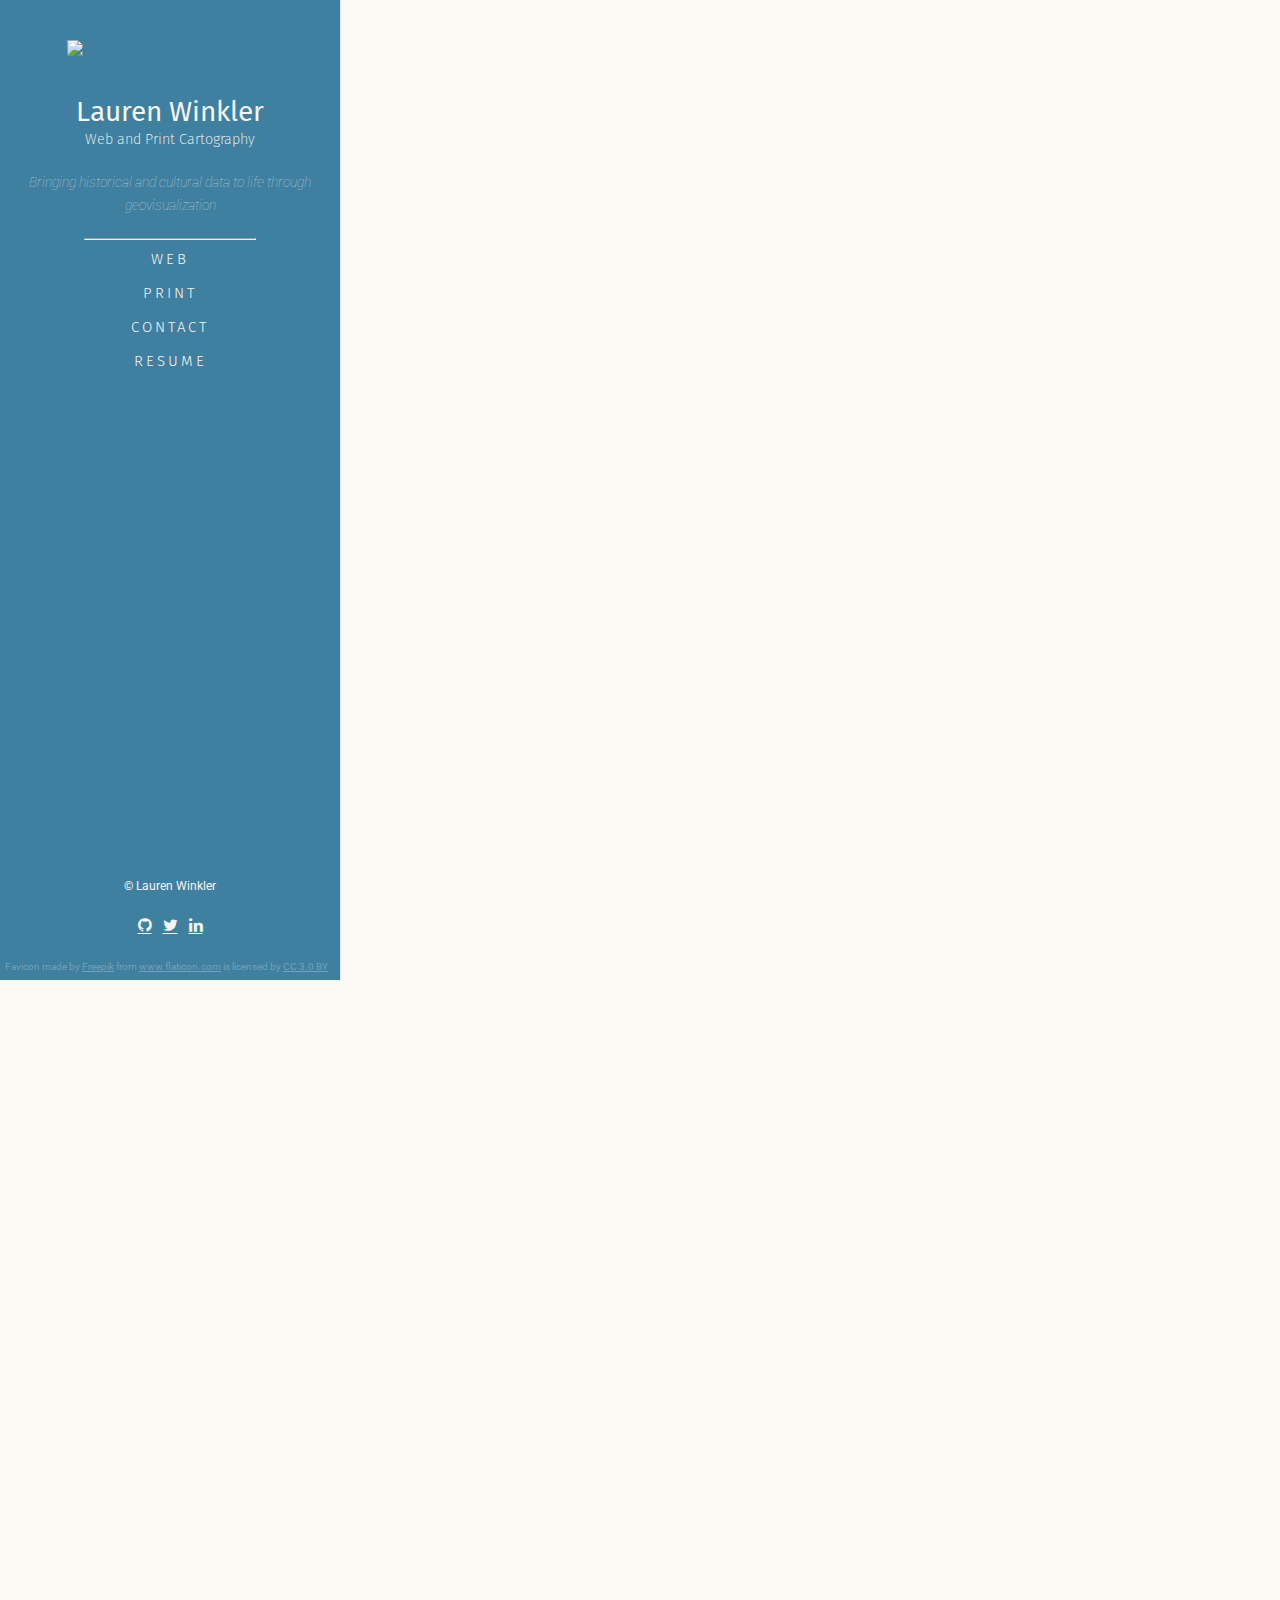
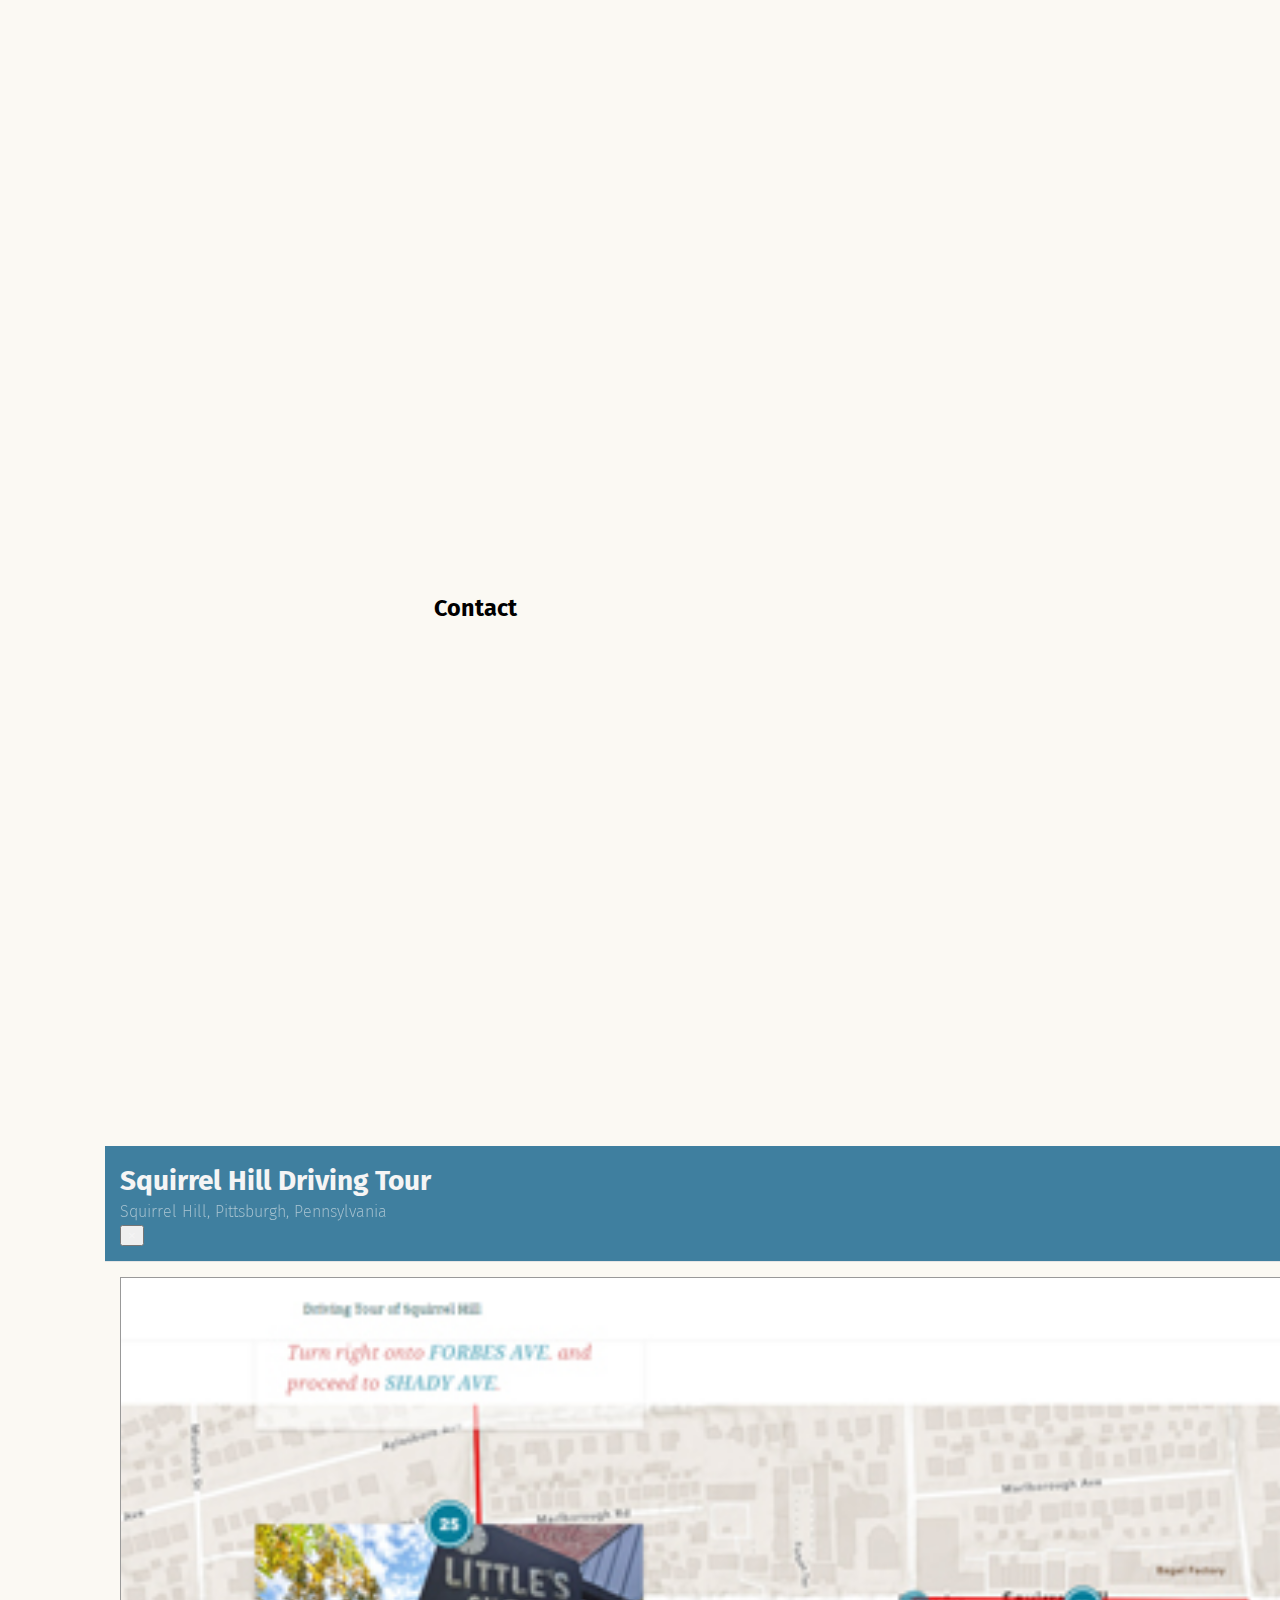
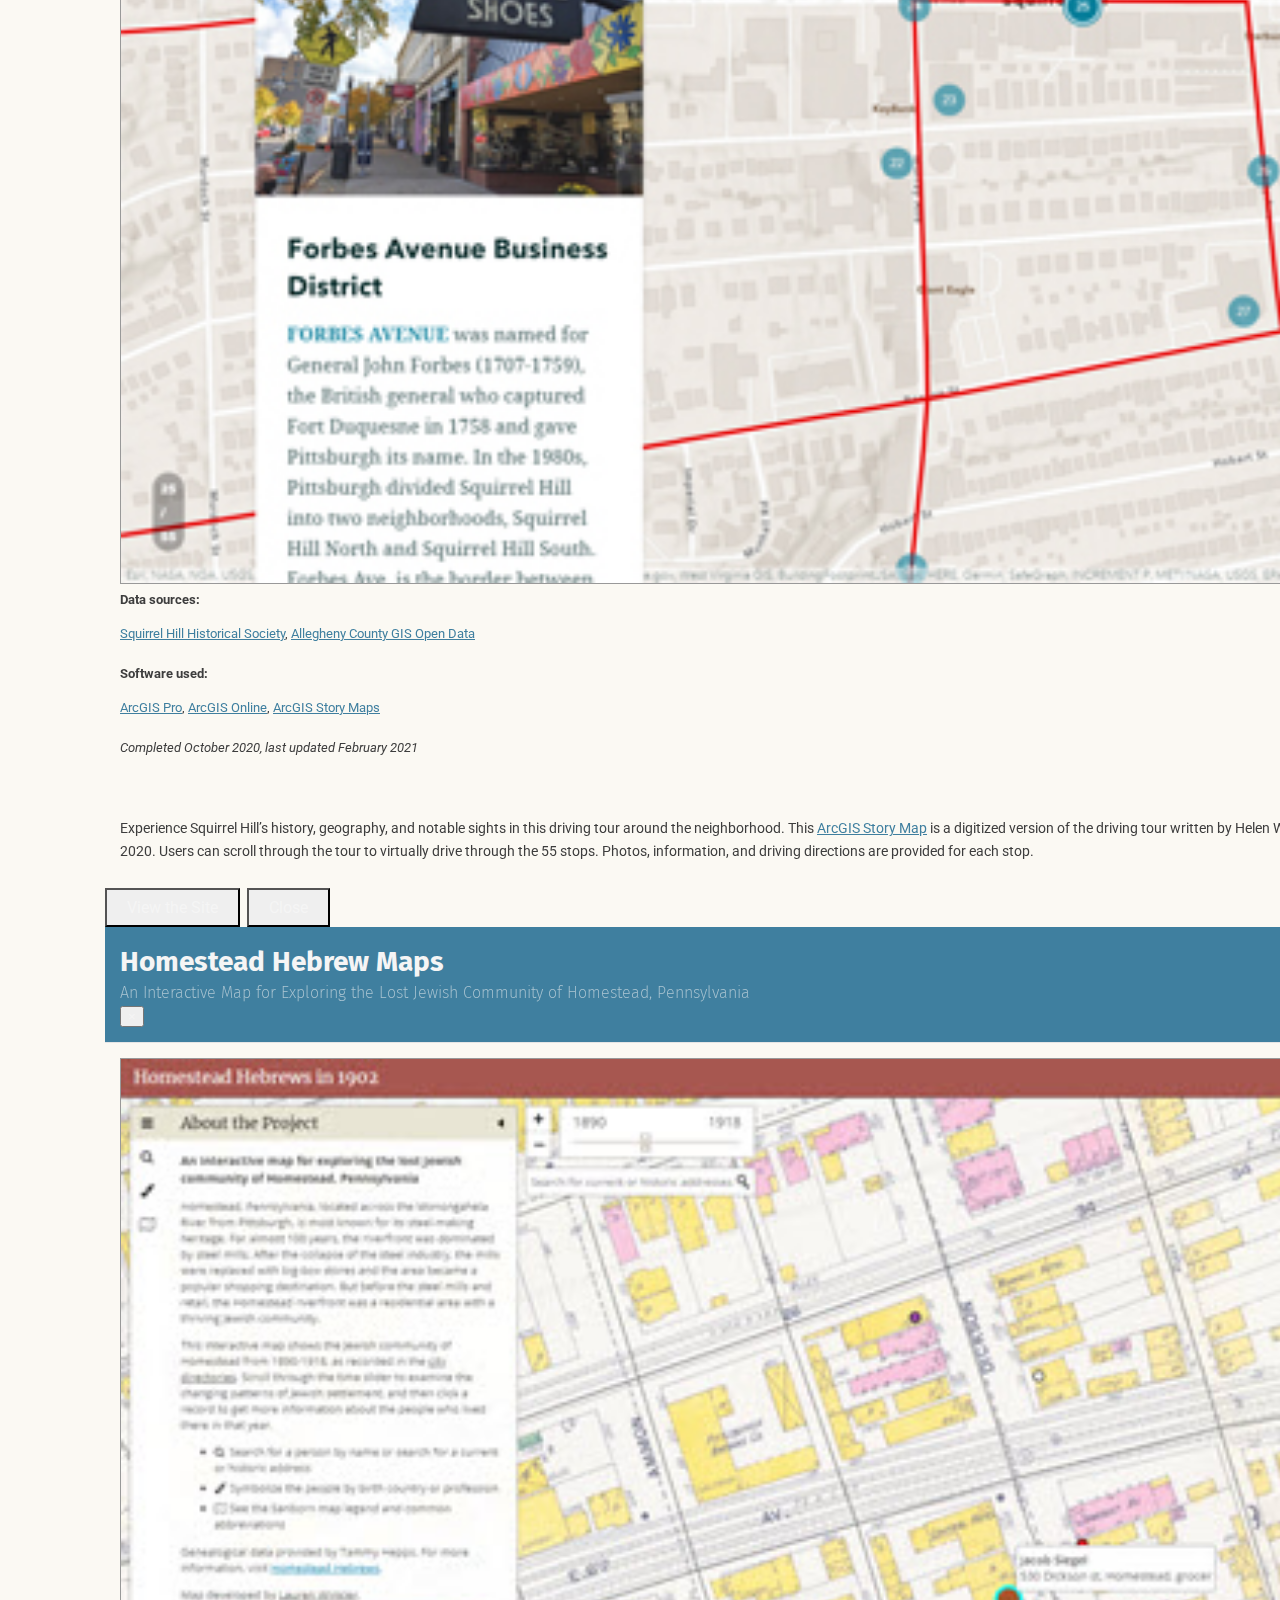
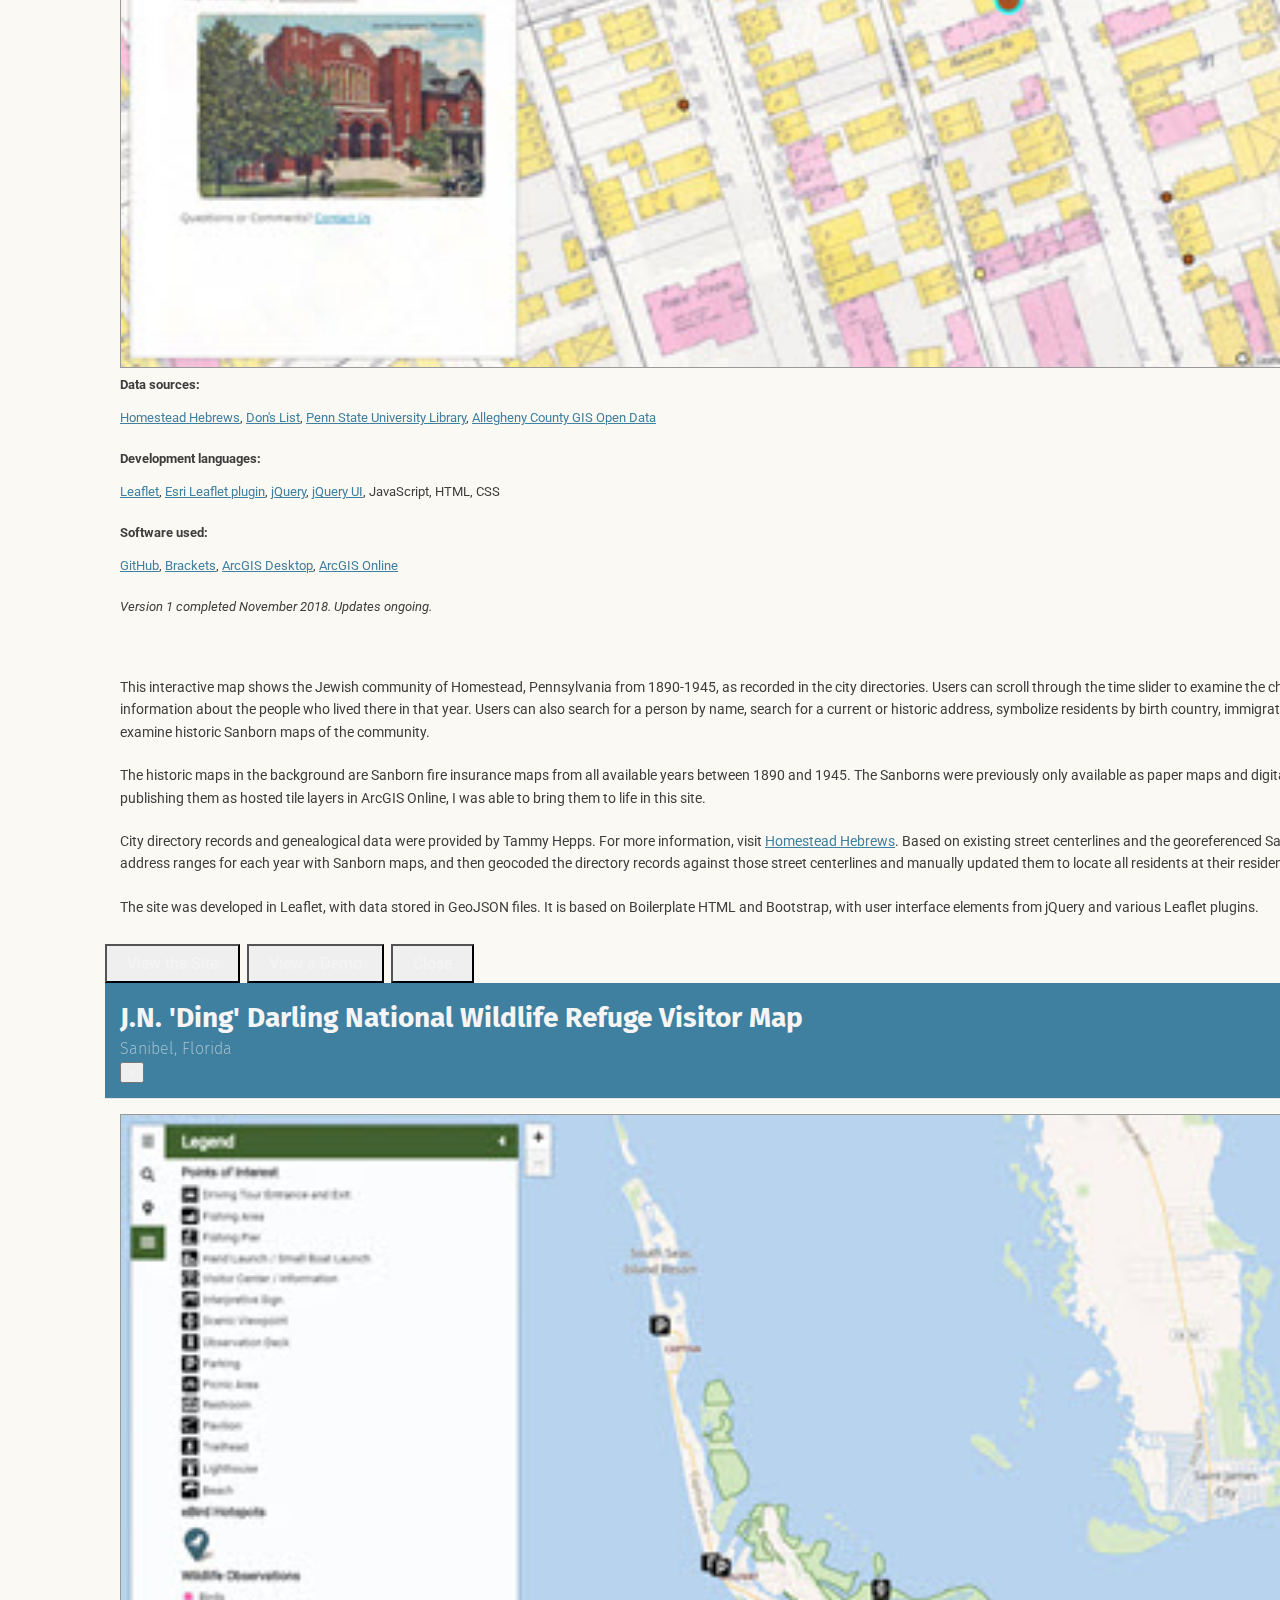
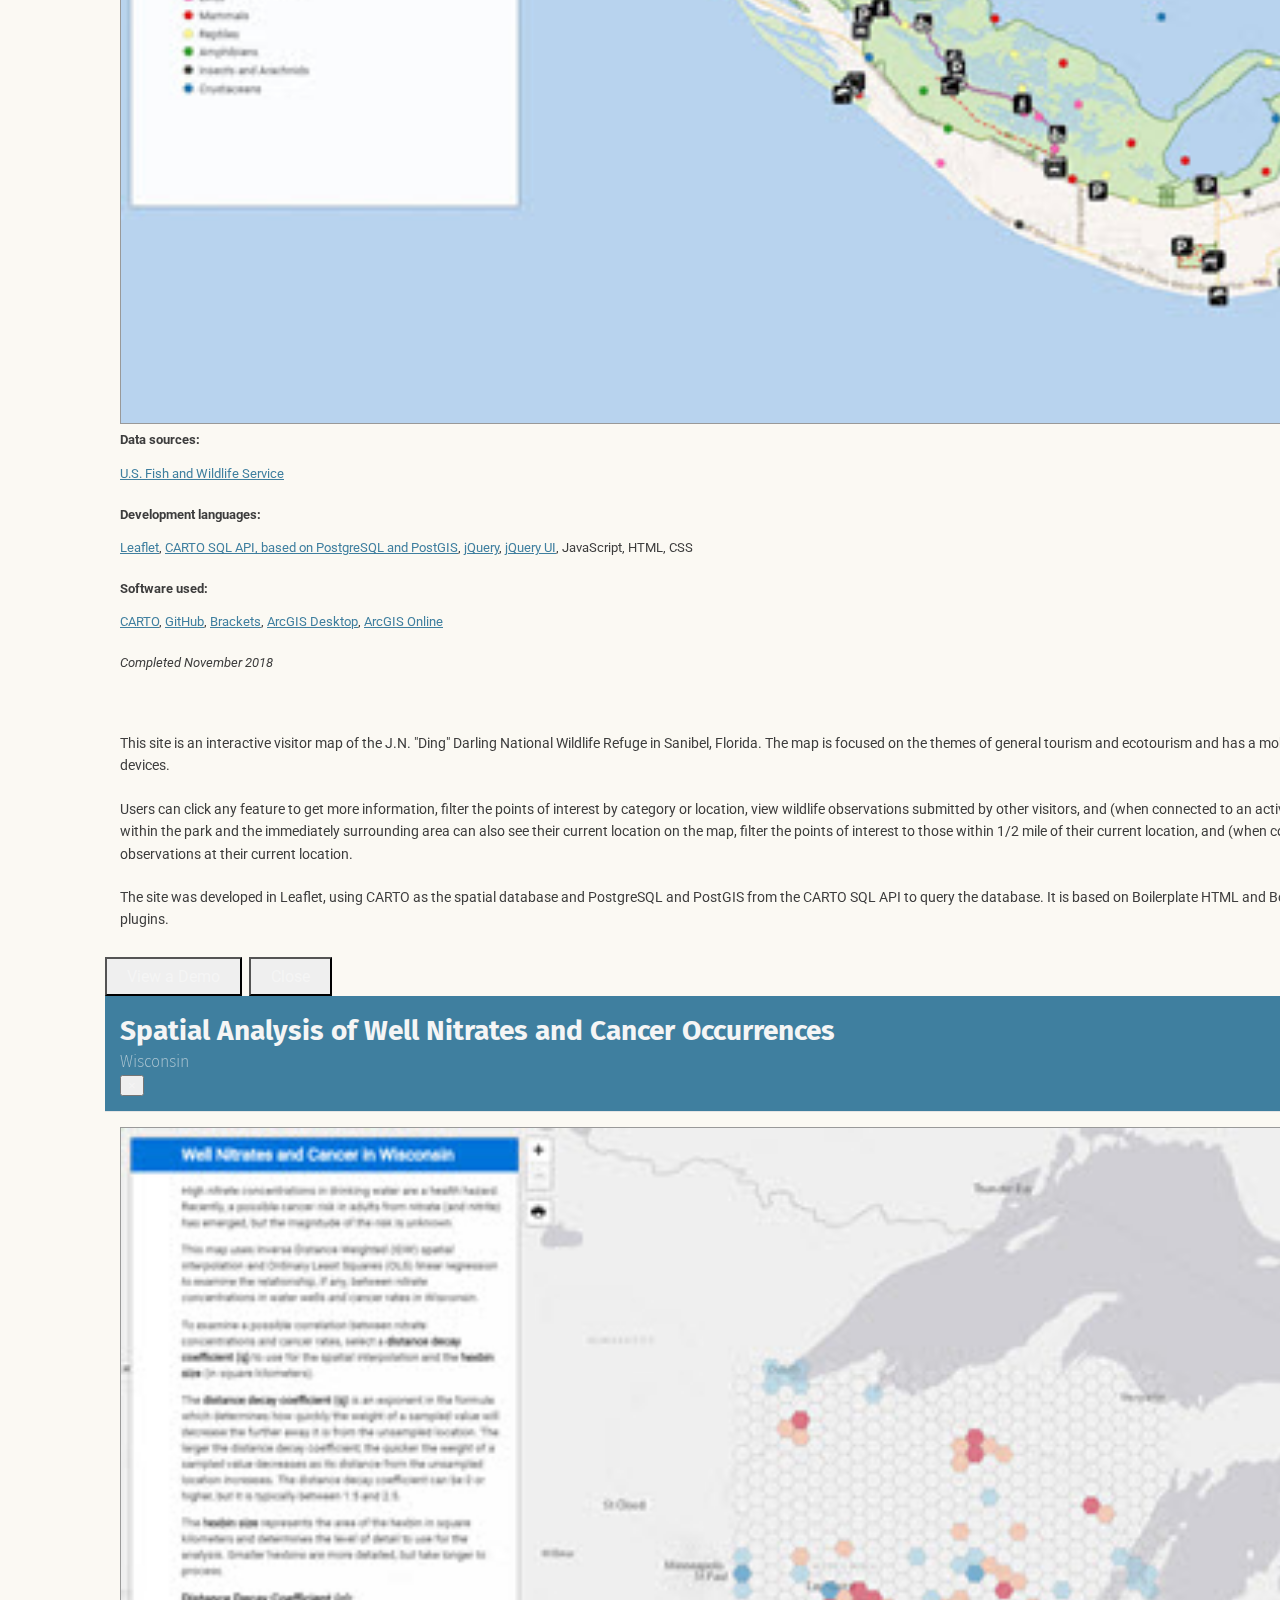
==== commit eaac1965: "Remove ding-darling-nwr link" ====
--- a/index.html
+++ b/index.html
@@ -217,8 +217,9 @@
                             </h3>
                         </a>
                         <p class="description">A responsive map of America's birding hotspot in Sanibel, Florida</p>
-                        <p class="demoLink"><a href="https://skeetidot.github.io/ding-darling-nwr" target="_blank">View
-                                the Site</a></p>
+                        <!-- 4/18/2022: Removed the link because my CARTO academic account has been deleted -->
+                        <!-- <p class="demoLink"><a href="https://skeetidot.github.io/ding-darling-nwr" target="_blank">View
+                                the Site</a></p> -->
                     </div>
 
                     <!-- Nitrates and Cancer in Wisconsin -->
@@ -312,7 +313,7 @@
                                 Pennsylvania</h3>
                         </a>
                         <p class="description">Documenting lost and at risk metal truss bridges in Pennsylvania</p>
-                        <!-- 4/18/2022: Removed the link because my CARTO trial account has been deleted -->
+                        <!-- 4/18/2022: Removed the link because my CARTO academic account has been deleted -->
                         <!-- <p class="demoLink"><a href="http://skeetidot.github.io/pa-truss-bridges" target="_blank">View the Site</a></p> -->
                     </div>
                     <div class="clearfix visible-md-block"></div>
@@ -780,8 +781,10 @@
                             <div class="container-fluid">
                                 <div class="row">
                                     <div class="col-md-8">
-                                        <a href="https://skeetidot.github.io/ding-darling-nwr/" target="_blank"><img
-                                                src="images/DingDarlingNWR_532px.jpg"></a>
+                                        <!-- 4/18/2022: Removed the link because my CARTO academic account has been deleted -->
+                                        <!-- <a href="https://skeetidot.github.io/ding-darling-nwr/" target="_blank"><img
+                                                src="images/DingDarlingNWR_532px.jpg"></a> -->
+                                        <img src="images/DingDarlingNWR_532px.jpg">
                                     </div>
 
                                     <div class="col-md-4 ml-auto">
@@ -855,9 +858,10 @@
 
                         </div>
                         <div class="modal-footer">
-                            <button type="button" class="btn btn-secondary"><a
+                            <!-- 4/18/2022: Removed the link because my CARTO academic account has been deleted -->
+                            <!-- <button type="button" class="btn btn-secondary"><a
                                     href="https://skeetidot.github.io/ding-darling-nwr/" target="_blank">View the
-                                    Site</a></button>
+                                    Site</a></button> -->
                             <button type="button" class="btn btn-secondary"><a
                                     href="https://www.youtube.com/watch?v=JK6WJg-0xEg" target="_blank">View a
                                     Demo</a></button>
@@ -1524,7 +1528,7 @@
                                 <div class="row">
                                     <div class="col-md-8">
                                         <img src="images/PAHistoricTrussBridges_JS.jpg">
-                                        <!-- 4/18/2022: Removed the link because my CARTO trial account has been deleted -->
+                                        <!-- 4/18/2022: Removed the link because my CARTO academic account has been deleted -->
                                         <!-- <a href="http://skeetidot.github.io/pa-truss-bridges" target="_blank"><img
                                                 src="images/PAHistoricTrussBridges_JS.jpg"></a> -->
                                     </div>
@@ -1604,7 +1608,7 @@
 
                         </div>
                         <div class="modal-footer">
-                            <!-- 4/18/2022: Removed the link because my CARTO trial account has been deleted -->
+                            <!-- 4/18/2022: Removed the link because my CARTO academic account has been deleted -->
                             <!-- <button type="button" class="btn btn-secondary"><a
                                     href="http://skeetidot.github.io/pa-truss-bridges" target="_blank">View the
                                     Site</a></button> -->
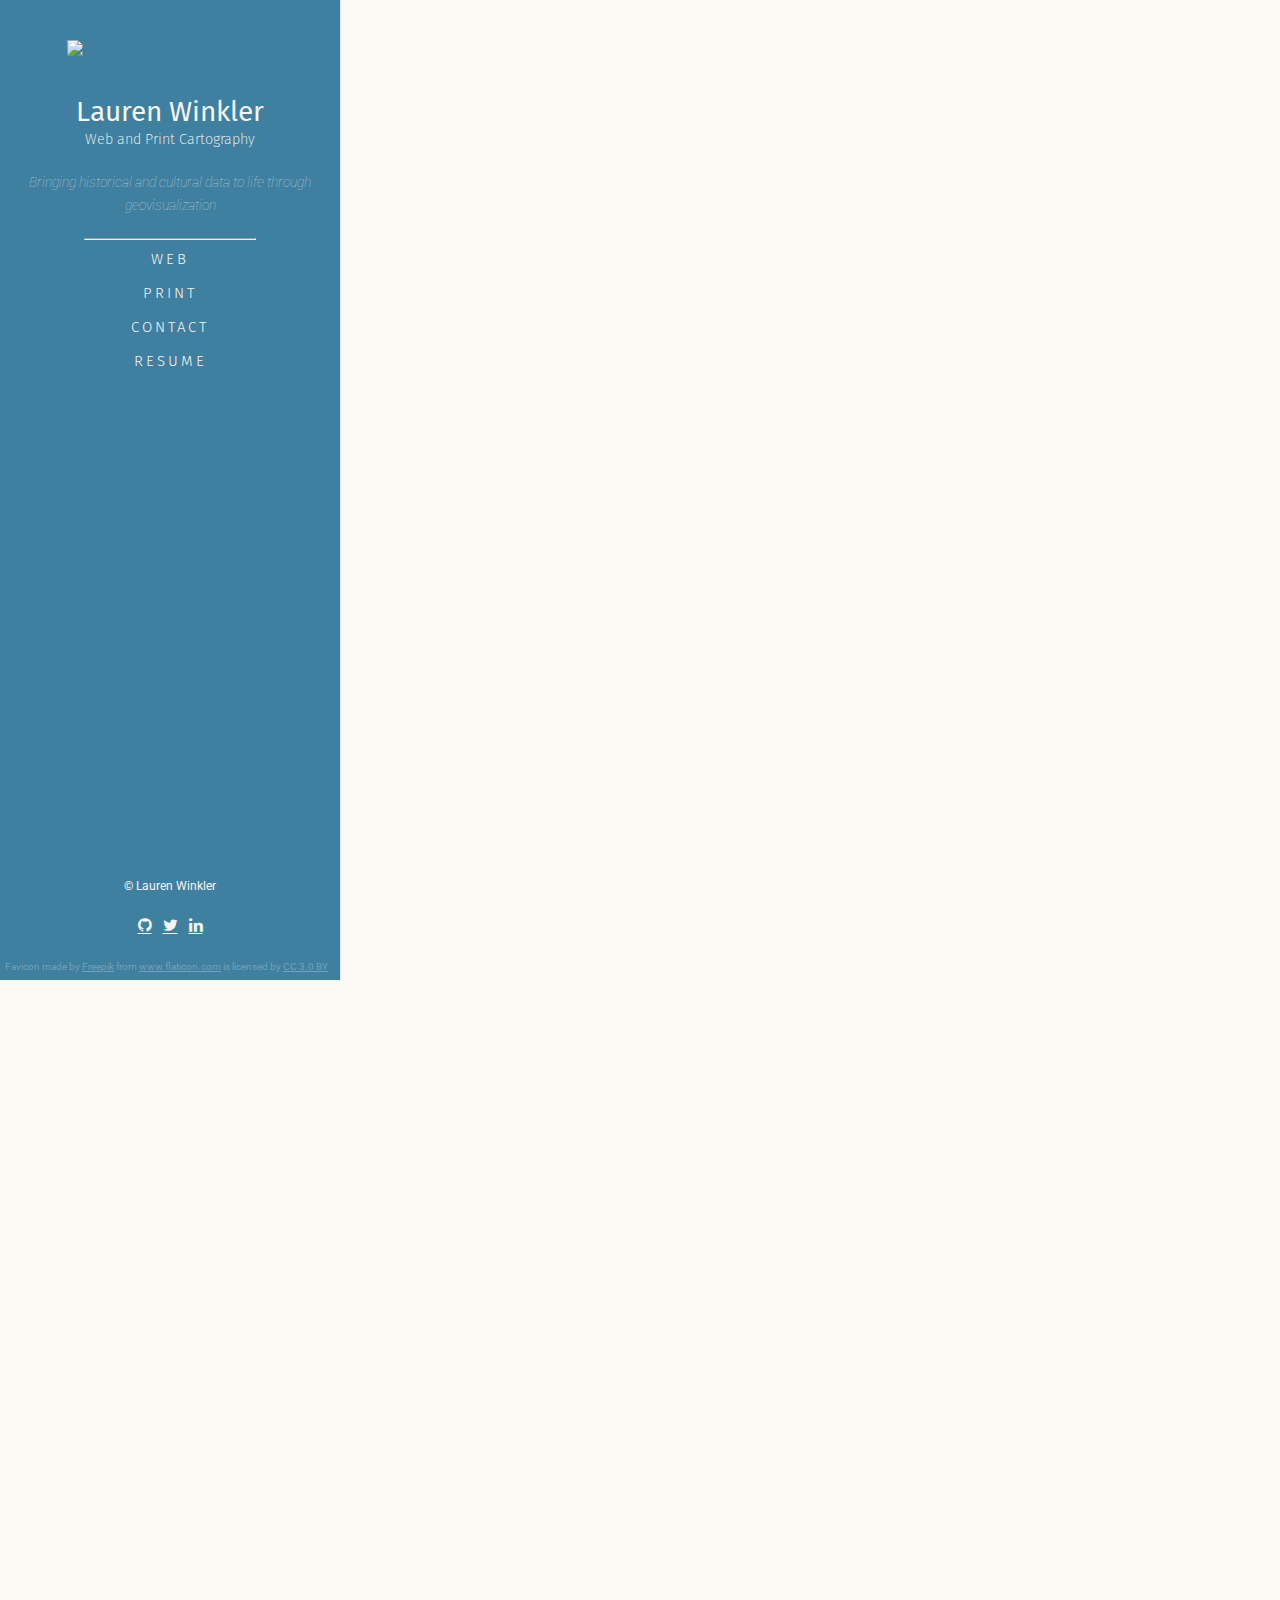
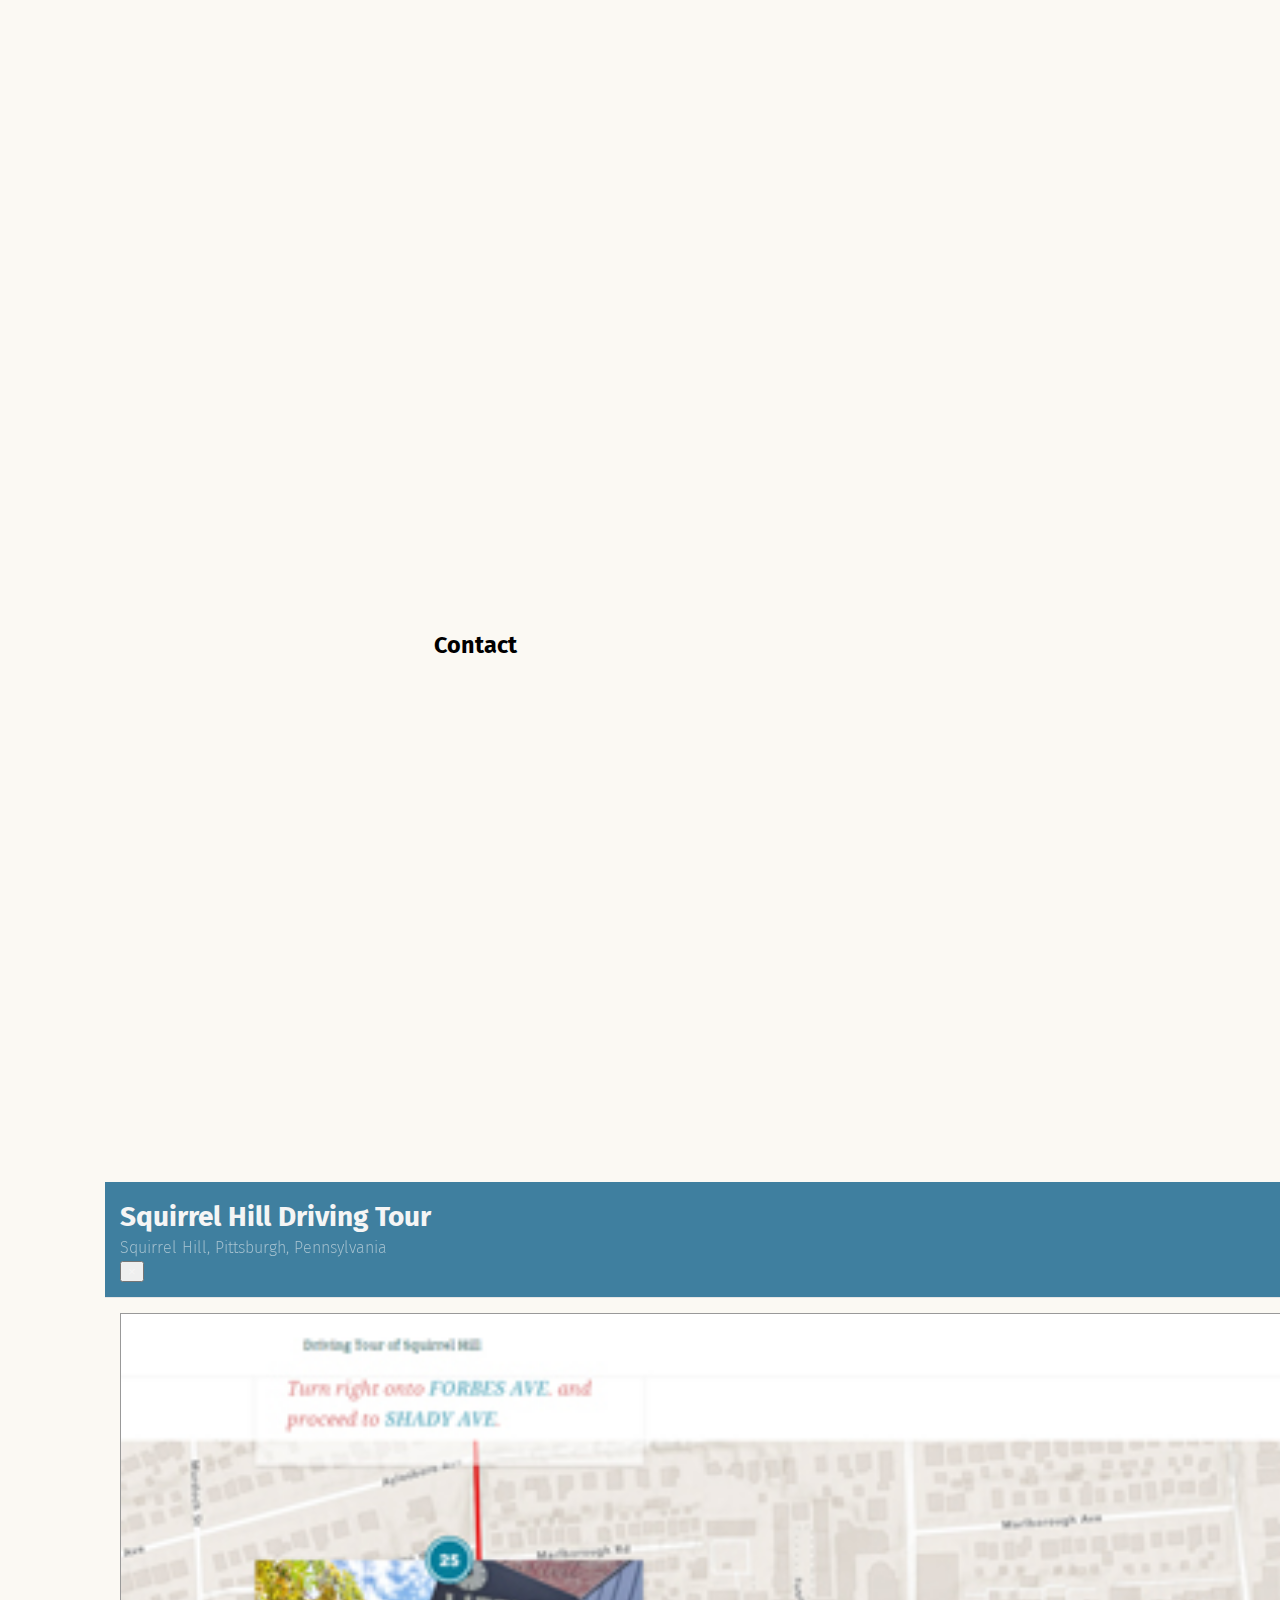
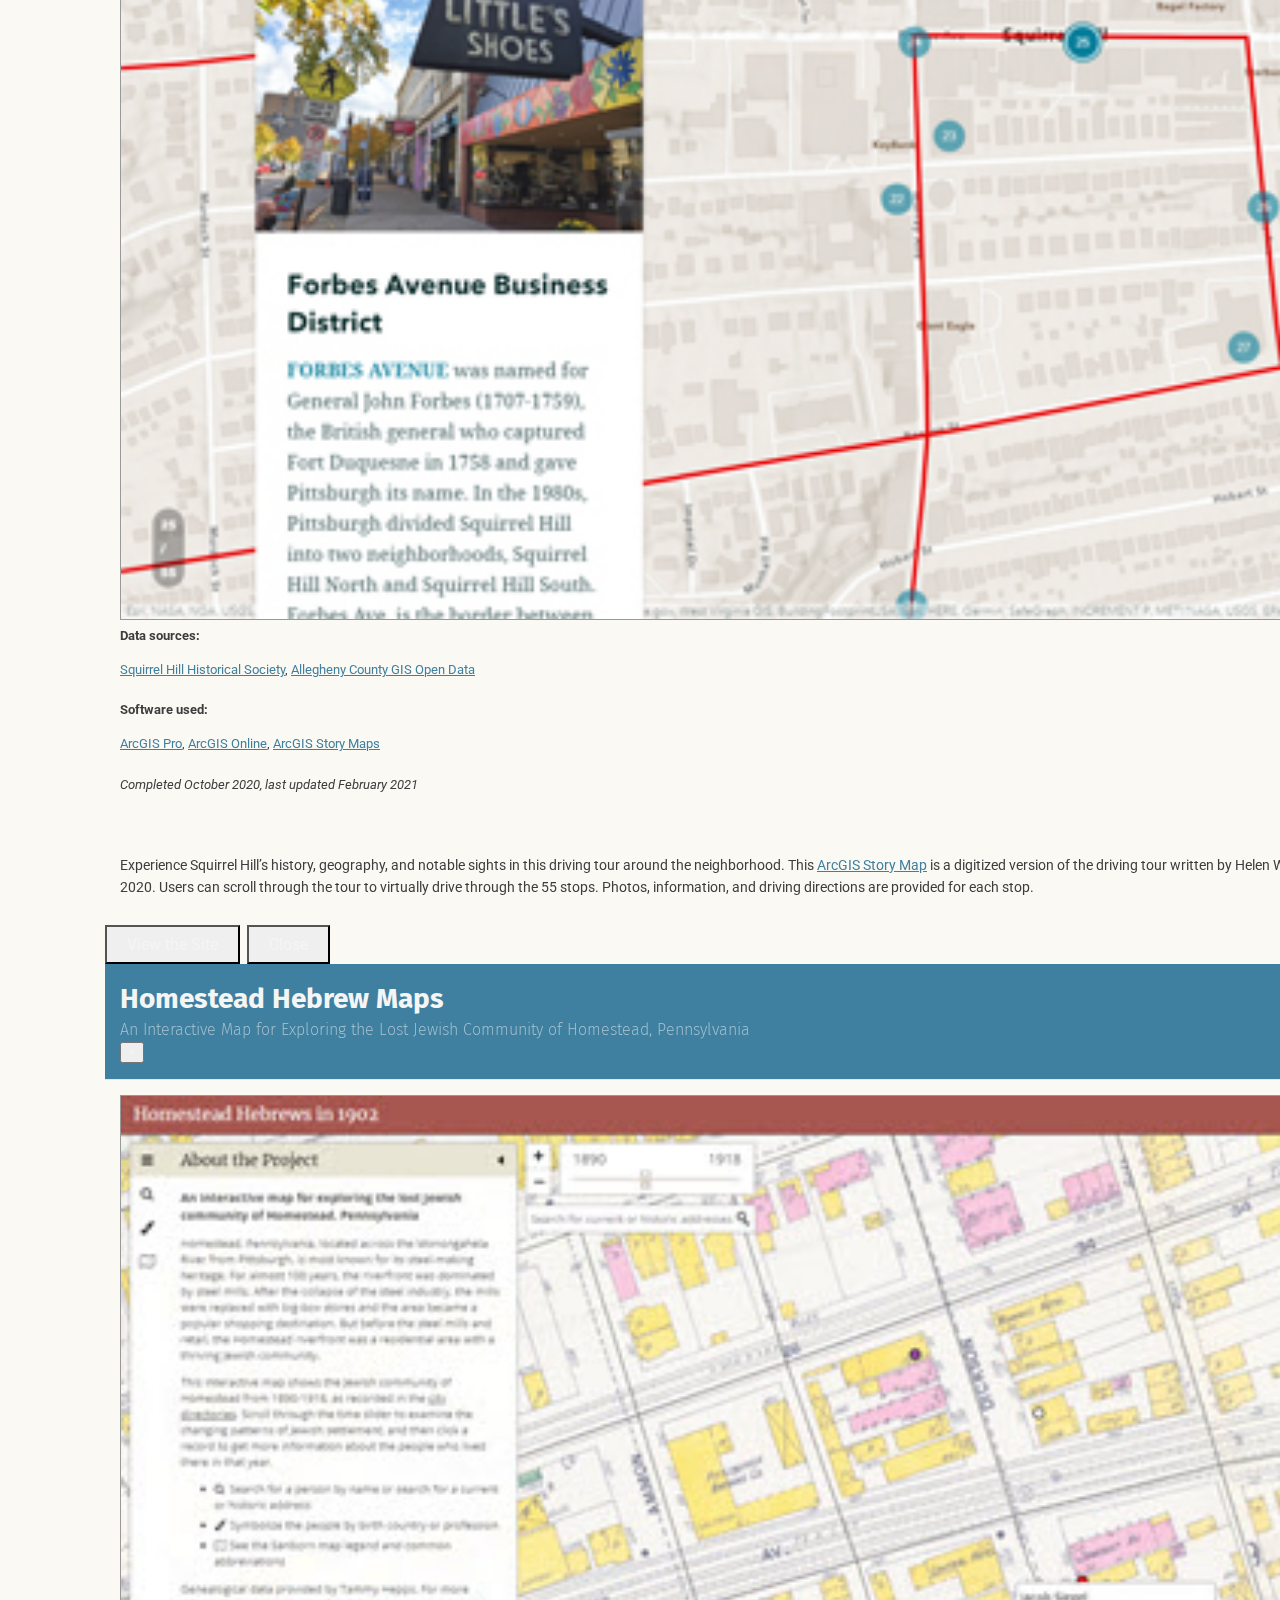
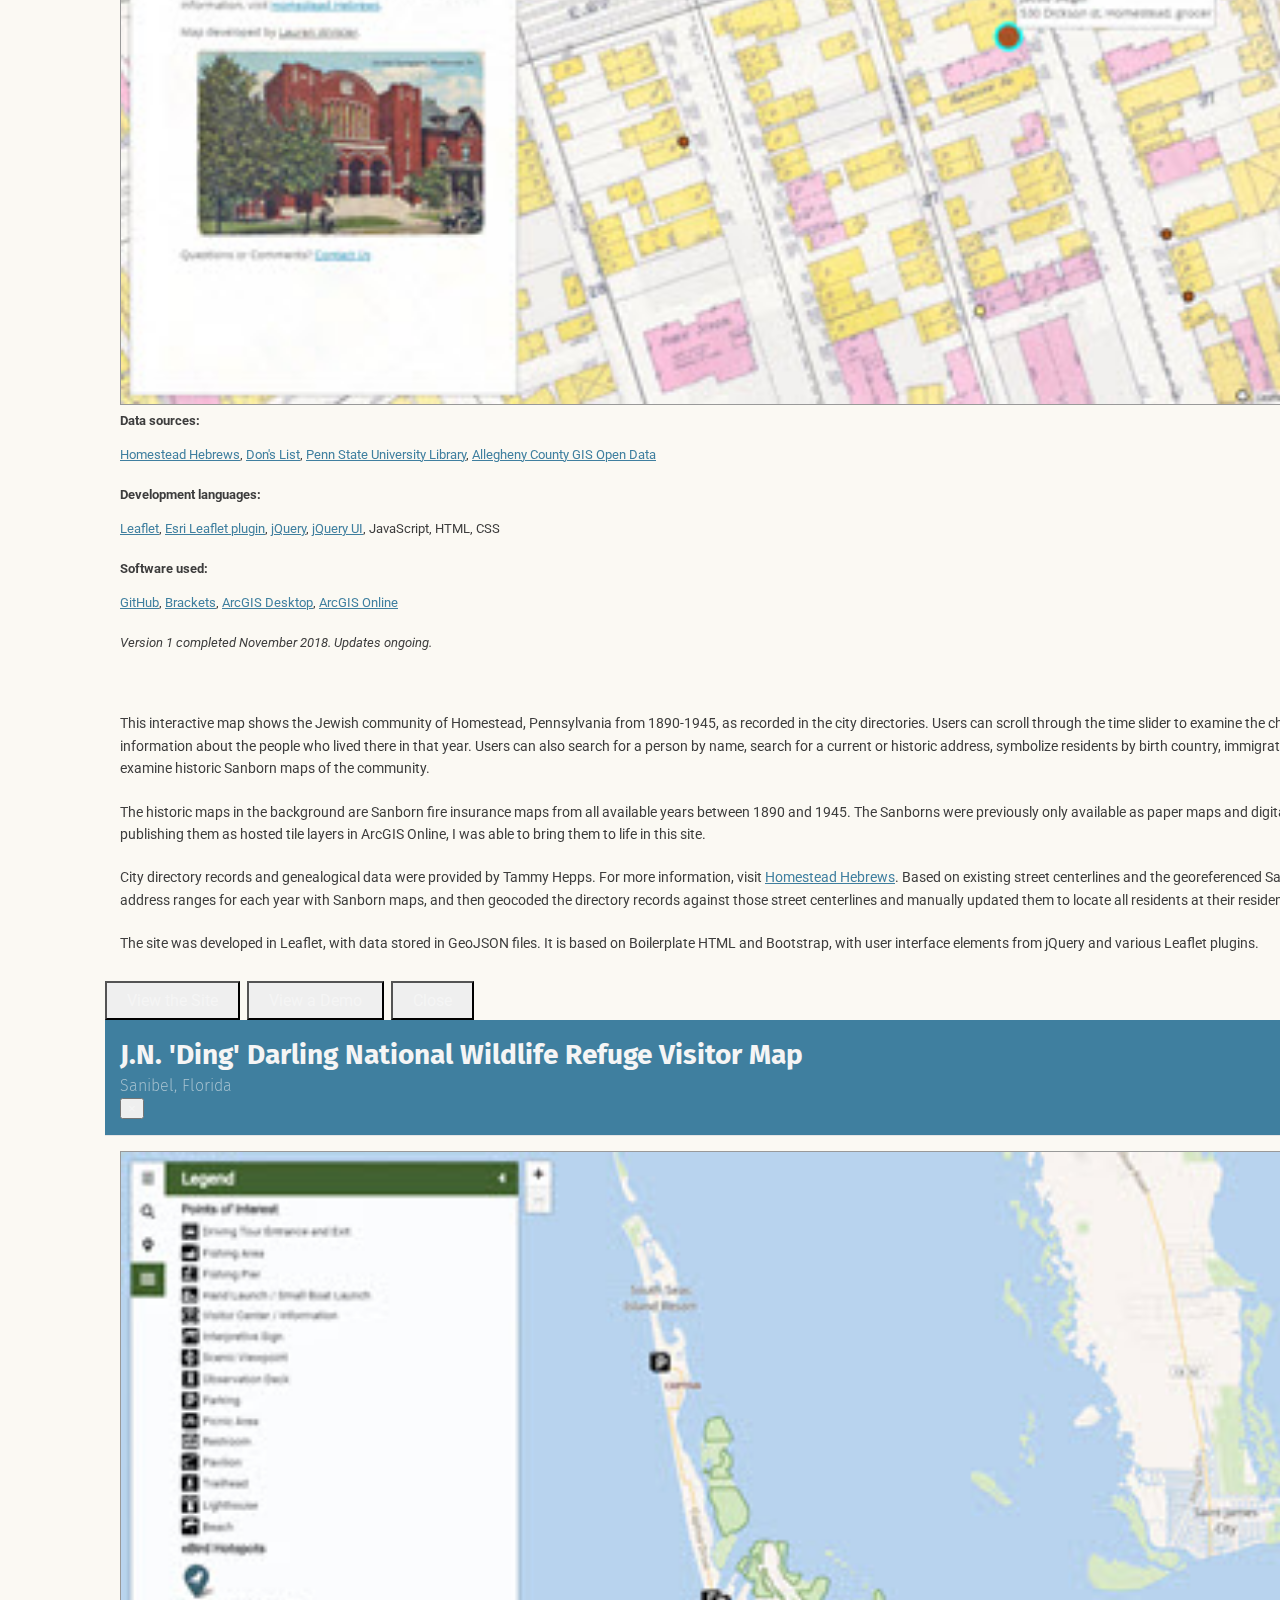
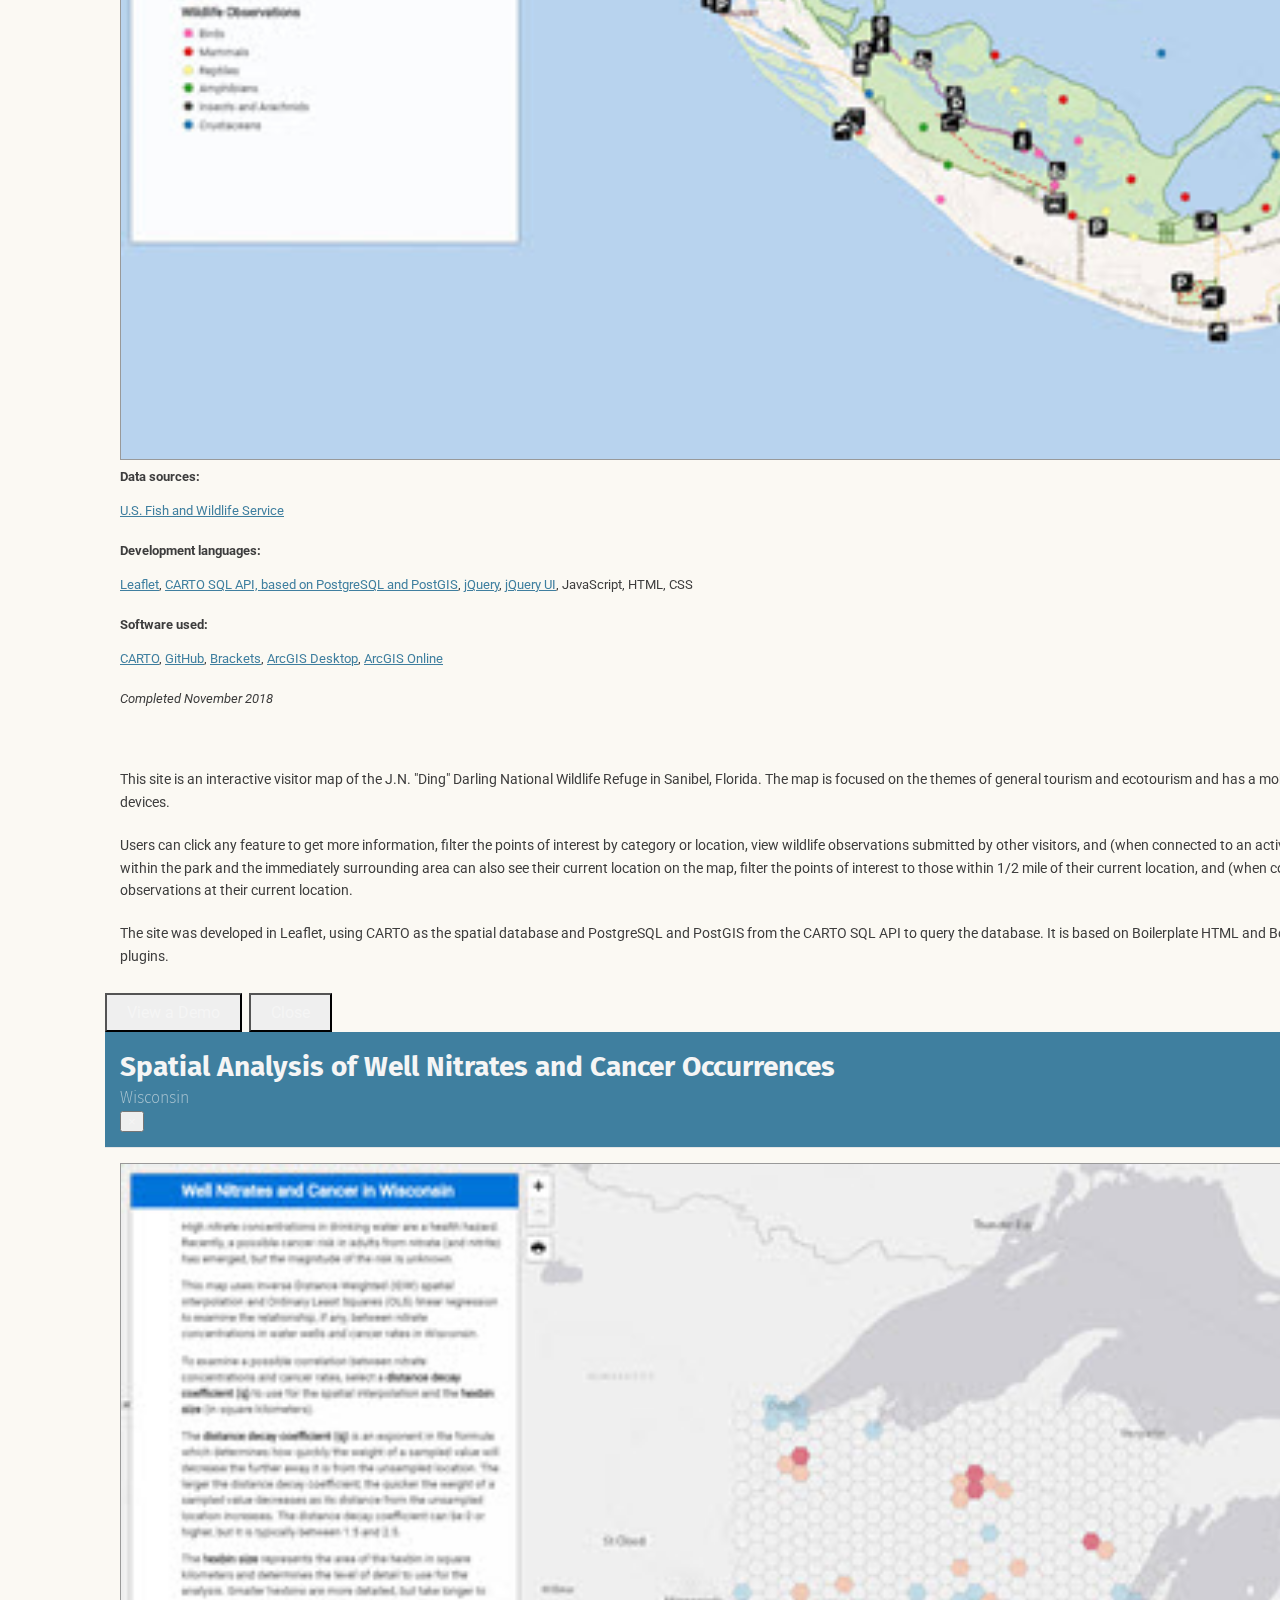
==== commit 802e3bba: "Replace site link with demo link" ====
--- a/index.html
+++ b/index.html
@@ -220,6 +220,8 @@
                         <!-- 4/18/2022: Removed the link because my CARTO academic account has been deleted -->
                         <!-- <p class="demoLink"><a href="https://skeetidot.github.io/ding-darling-nwr" target="_blank">View
                                 the Site</a></p> -->
+                        <p class="demoLink"><a href="https://www.youtube.com/watch?v=JK6WJg-0xEg" target="_blank">View a
+                                Demo</a></p>
                     </div>
 
                     <!-- Nitrates and Cancer in Wisconsin -->
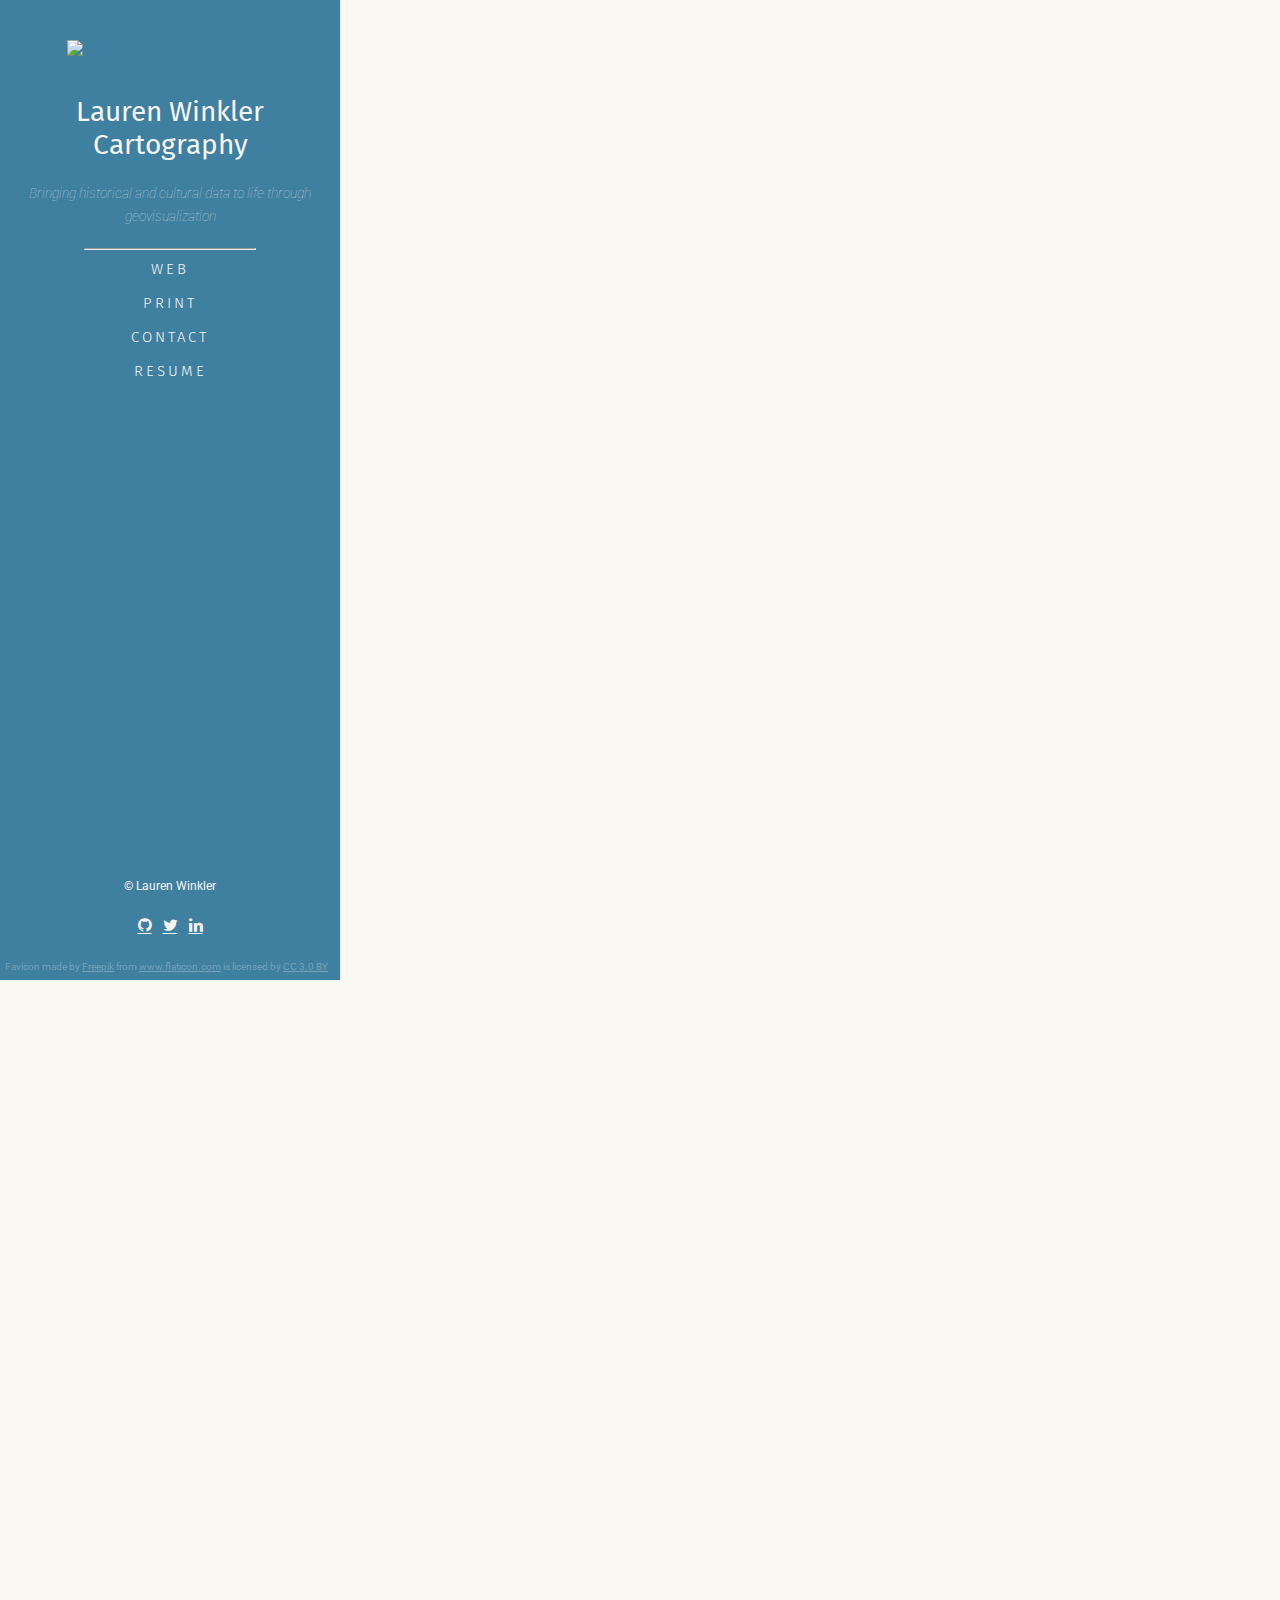
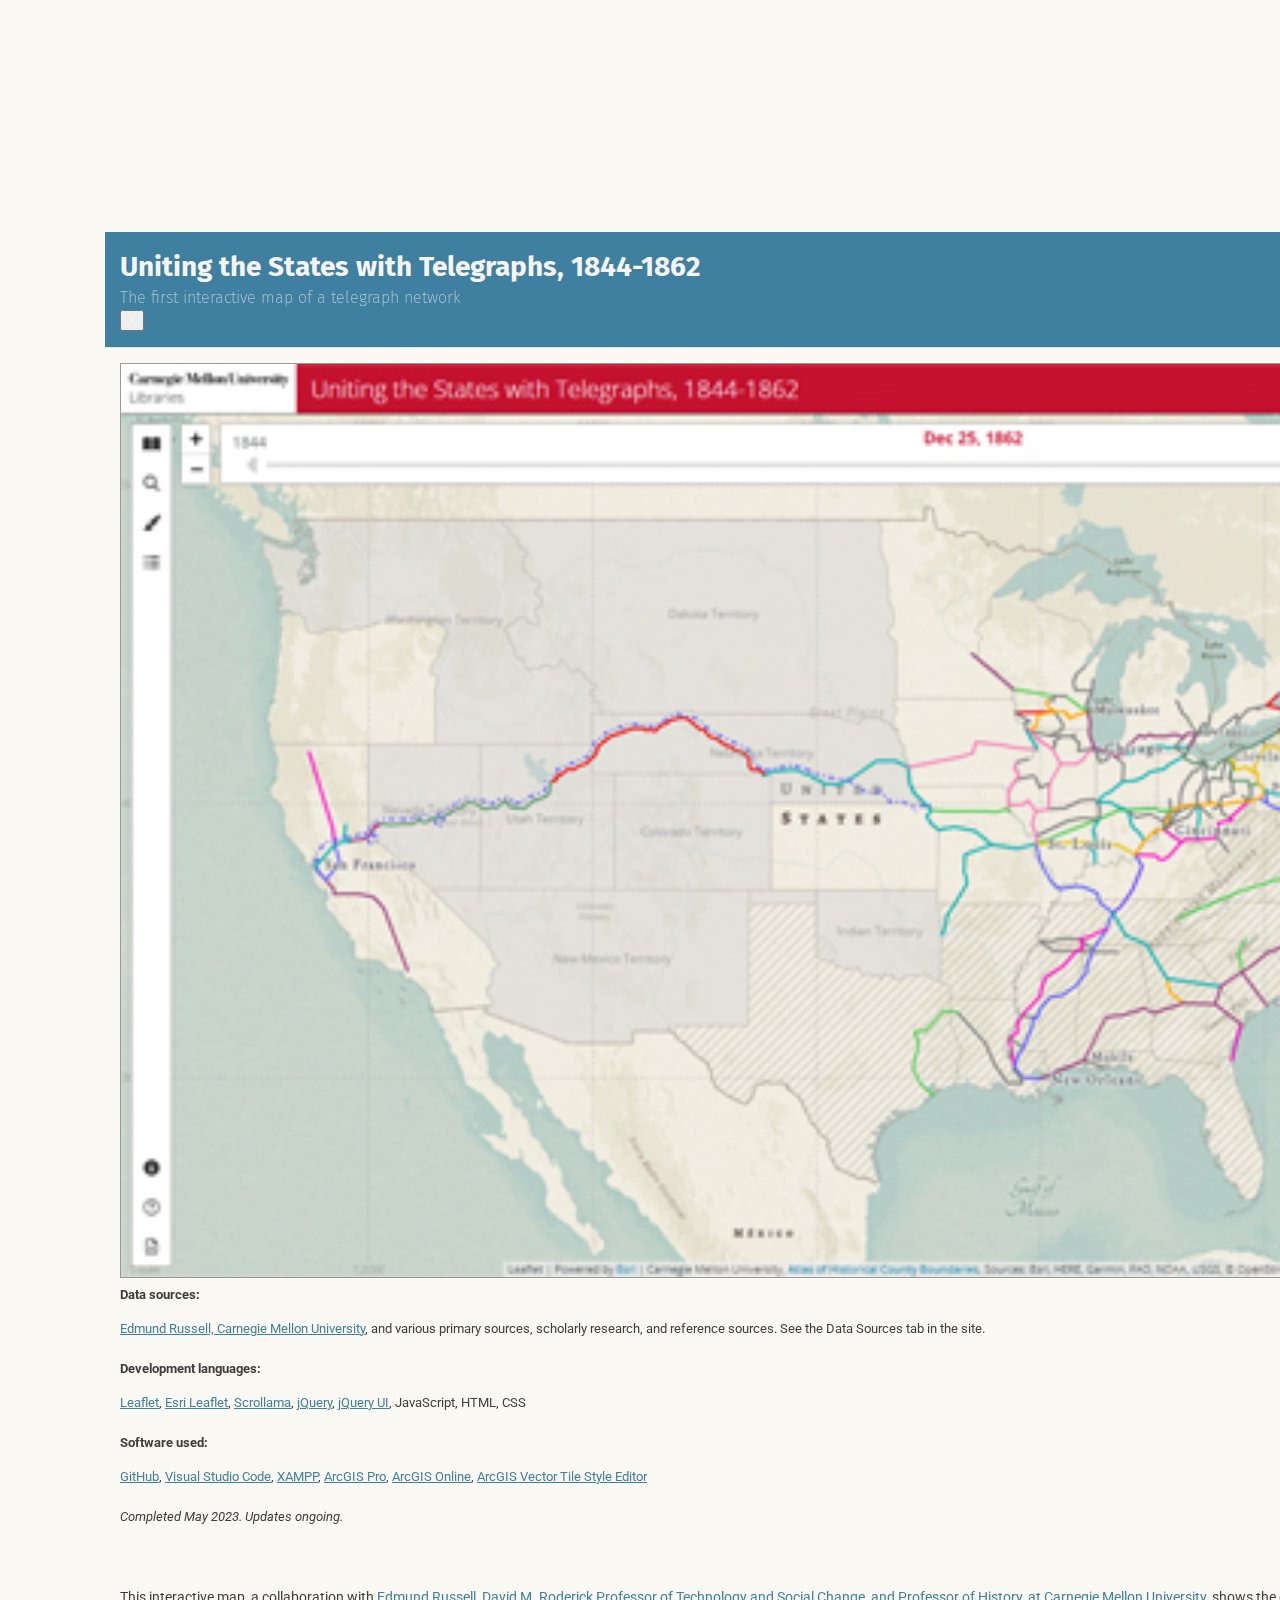
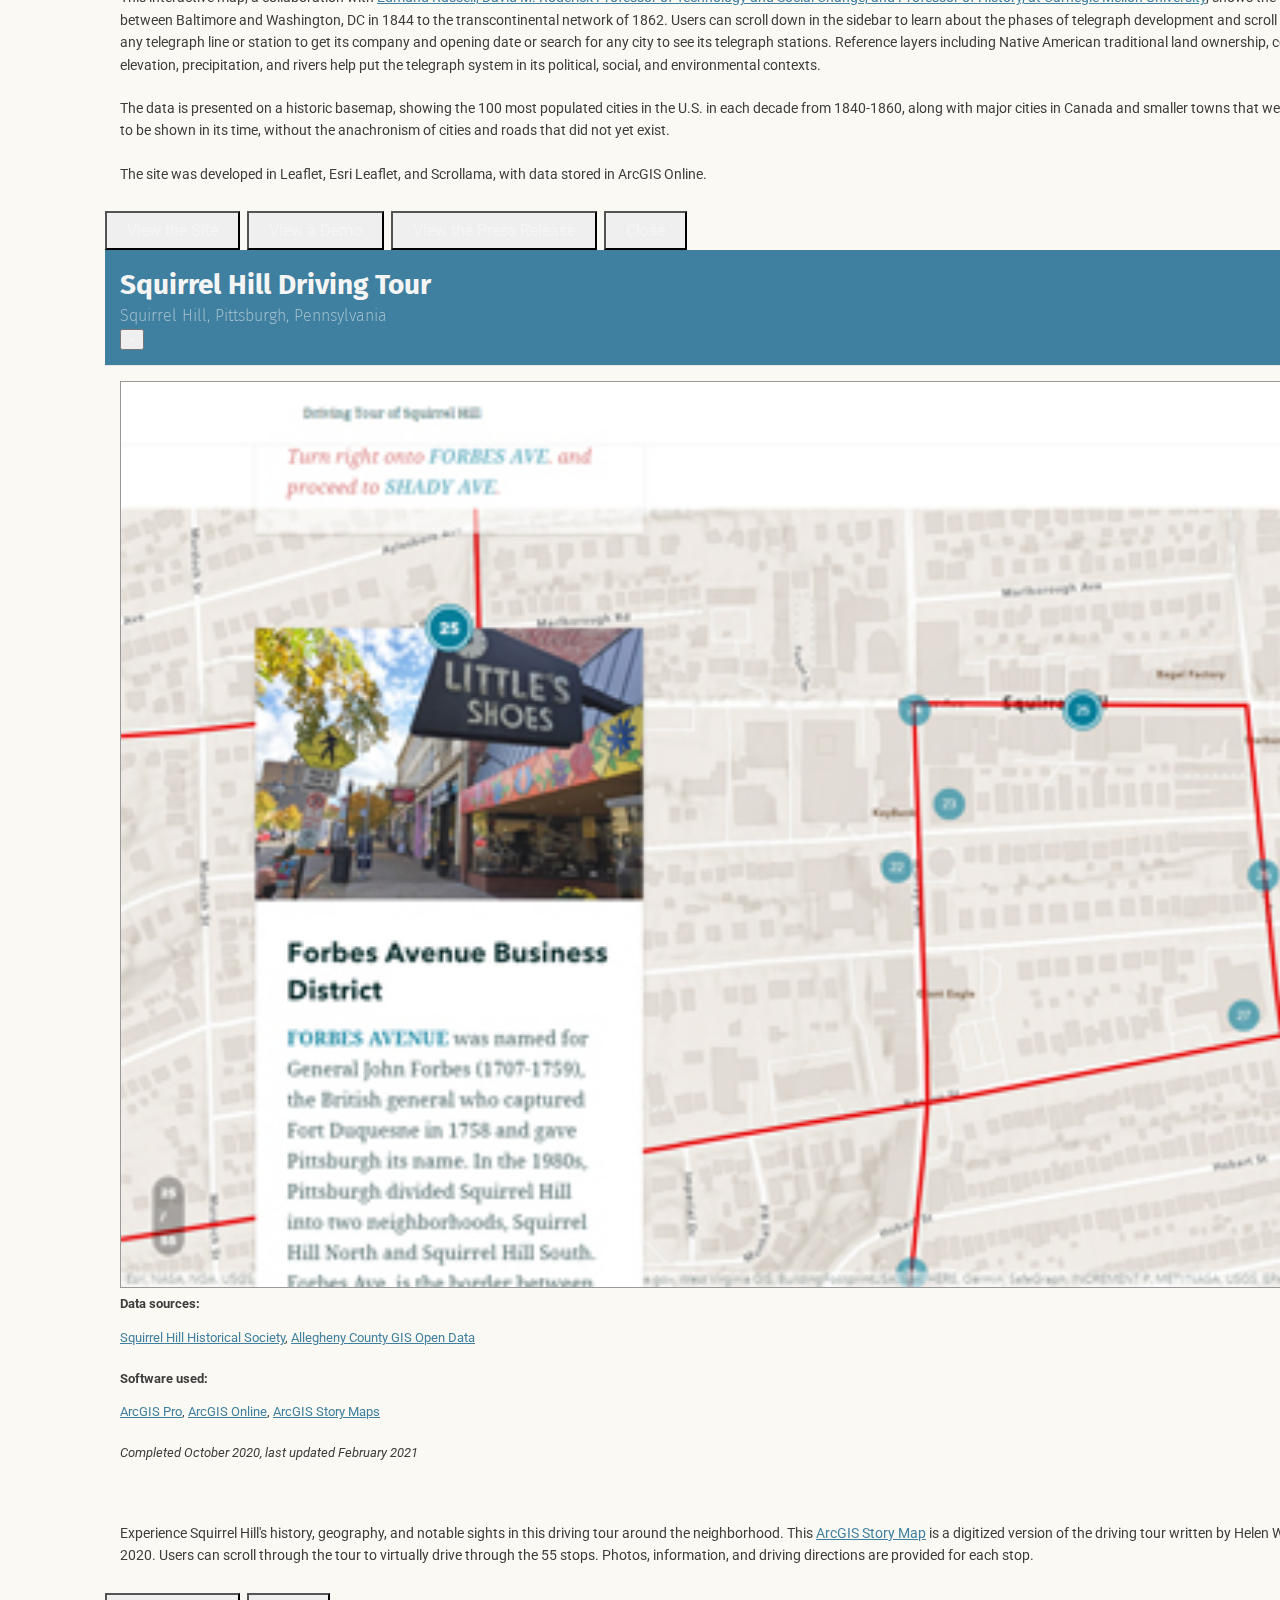
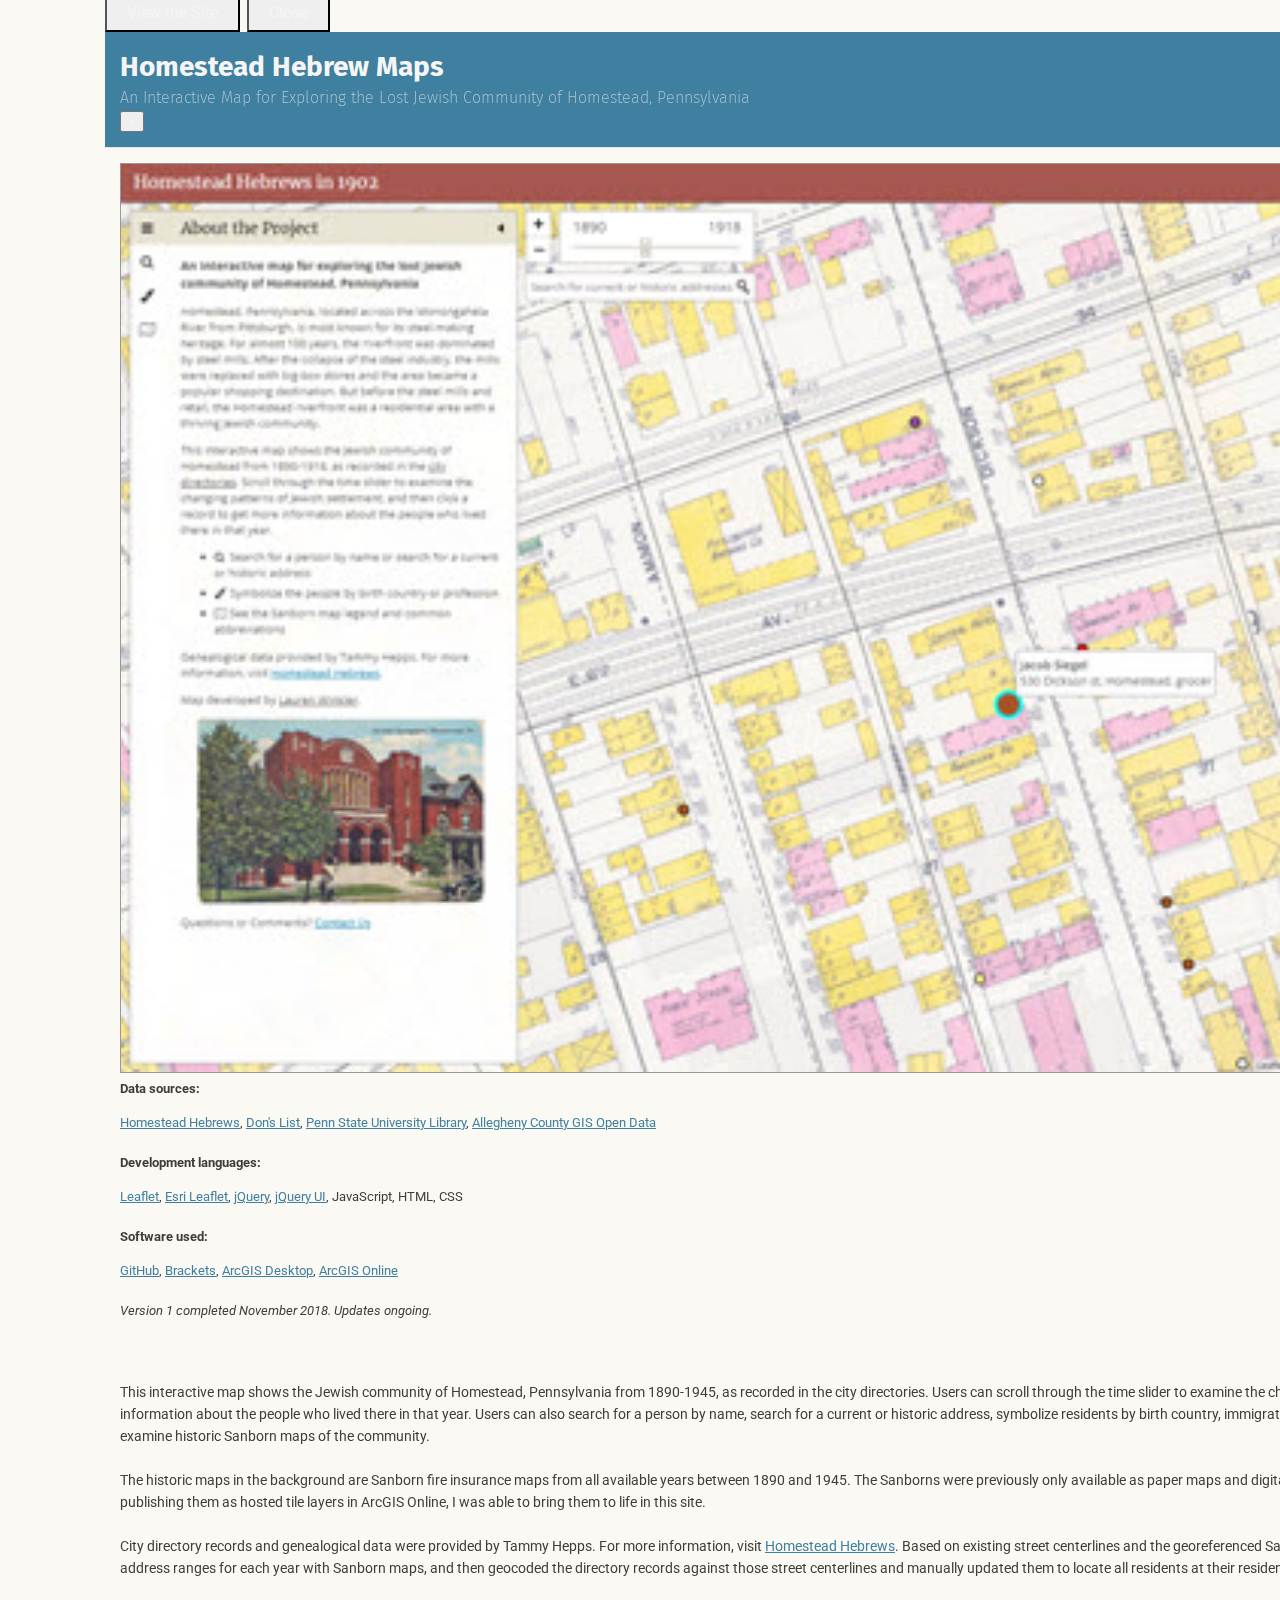
==== commit 5c5260bf: "Add Uniting the States with Telegraphs" ====
--- a/index.html
+++ b/index.html
@@ -118,8 +118,7 @@
             <h1 id="fh5co-logo"><a href="index.html"><img src="images/Headshot_Small.jpg" class="rounded-circle"
                         alt="Lauren Winkler"></a></h1>
 
-            <div id="title">Lauren Winkler</div>
-            <div id="subtitle">Web and Print Cartography</div>
+            <div id="title">Lauren Winkler Cartography</div>
             <div id="tagline">Bringing historical and cultural data to life through geovisualization</div>
 
             <hr>
@@ -181,6 +180,24 @@
 
                 <div class="row animate-box" data-animate-effect="fadeInLeft">
 
+                    <!-- Uniting the States with Telegraphs, 1844-1862 -->
+                    <div class="col-md-4 col-sm-6 col-xs-6 col-xxs-12 work-item">
+                        <a data-toggle="modal" data-target="#telegraphModal">
+                            <img src="images/Telegraph_532px.jpg" alt="Uniting the States with Telegraphs Map"
+                                class="img-responsive">
+                            <h3 class="fh5co-work-title">Uniting the States with Telegraphs, 1844-1862</h3>
+                        </a>
+                        <p class="description">Collaboration with Carnegie Mellon University Professor Edmund Russell to
+                            create the first digital map of a telegraph system
+                        </p>
+                        <p class="demoLink"><a href="https://telegraph.library.cmu.edu" target="_blank">View the
+                                Site</a><br />
+                            <a href="https://www.youtube.com/watch?v=85eoLoaFjGw" target="_blank">View a
+                                Demo</a><br />
+                            <a href="https://www.cmu.edu/dietrich/news/news-stories/2023/may/ed-russell-telegraph-map.html"
+                                target="_blank">View the Press Release</a></p>
+                    </div>
+
                     <!-- Squirrel Hill Driving Tour -->
                     <div class="col-md-4 col-sm-6 col-xs-6 col-xxs-12 work-item">
                         <a data-toggle="modal" data-target="#sqHillDrivingTourModal">
@@ -188,7 +205,7 @@
                                 class="img-responsive">
                             <h3 class="fh5co-work-title">Squirrel Hill Driving Tour</h3>
                         </a>
-                        <p class="description">Experience Squirrel Hill’s history, geography and notable sights in this
+                        <p class="description">Experience Squirrel Hill's history, geography and notable sights in this
                             driving tour around the neighborhood.</p>
                         <p class="demoLink"><a
                                 href="https://storymaps.arcgis.com/stories/3b6f0072603d4182975566efb0e6a0ac"
@@ -555,6 +572,134 @@
 
             <!-- Web Portfolio -->
 
+            <!-- Uniting the States with Telegraphs Modal -->
+            <div class="modal fade" id="telegraphModal" tabindex="-1" role="dialog"
+                aria-labelledby="telegraphModalLabel" aria-hidden="true">
+                <div class="modal-dialog" role="document">
+                    <div class="modal-content">
+                        <div class="modal-header">
+                            <h3 class="modal-title" id="telegraphModalLabel">Uniting the States with Telegraphs,
+                                1844-1862
+                                <div class="modal-subtitle">The first interactive map of a telegraph network</div>
+                            </h3>
+
+                            <button type="button" class="close" data-dismiss="modal" aria-label="Close">
+                                <span aria-hidden="true">&times;</span>
+                            </button>
+
+                        </div>
+                        <div class="modal-body">
+
+                            <div class="container-fluid">
+                                <div class="row">
+                                    <div class="col-md-8">
+                                        <a href="https://telegraph.library.cmu.edu" target="_blank"><img
+                                                src="images/Telegraph_532px.jpg"></a>
+                                    </div>
+
+                                    <div class="col-md-4 ml-auto">
+                                        <div class="project-details">
+
+                                            <b>Data sources: </b>
+                                            <p>
+                                                <a href="https://www.cmu.edu/dietrich/history/people/faculty/russell.html"
+                                                    target="_blank">Edmund Russell, Carnegie Mellon University</a>,
+
+                                                and various primary sources, scholarly research, and reference sources.
+                                                See the Data Sources tab in the site.
+                                            </p>
+
+                                            <b>Development languages: </b>
+                                            <p>
+                                                <a href="http://leafletjs.com/" target="_blank">Leaflet</a>,
+                                                <a href="https://developers.arcgis.com/esri-leaflet/"
+                                                    target="_blank">Esri
+                                                    Leaflet</a>,
+                                                <a href="https://github.com/russellsamora/scrollama#scrollamajs"
+                                                    target="_blank">Scrollama</a>,
+                                                <a href="https://jquery.com/" target="_blank">jQuery</a>,
+                                                <a href="https://jqueryui.com/" target="_blank">jQuery UI</a>,
+                                                JavaScript,
+                                                HTML,
+                                                CSS
+                                            </p>
+
+                                            <b>Software used: </b>
+                                            <p>
+                                                <a href="https://github.com/" target="_blank">GitHub</a>,
+                                                <a href="https://code.visualstudio.com/" target="_blank">Visual Studio
+                                                    Code</a>,
+                                                <a href="https://www.apachefriends.org/" target="_blank">XAMPP</a>,
+                                                <a href="https://www.esri.com/en-us/arcgis/products/arcgis-pro/overview"
+                                                    target="_blank">ArcGIS
+                                                    Pro</a>,
+                                                <a href="http://www.arcgis.com/index.html" target="_blank">ArcGIS
+                                                    Online</a>,
+                                                <a href="https://www.arcgis.com/apps/vtseditor/en/#/styles">ArcGIS
+                                                    Vector Tile Style Editor</a>
+                                            </p>
+
+                                            <p><i>Completed May 2023. Updates ongoing.</i></p>
+                                        </div>
+
+                                    </div>
+                                </div>
+                                <div class="row">
+                                    <div class="col-md-12 ml-auto">
+
+                                        <div class="project-description">
+                                            <p>This interactive map, a collaboration with <a
+                                                    href="https://www.cmu.edu/dietrich/history/people/faculty/russell.html"
+                                                    target="_blank">Edmund Russell, David M. Roderick Professor of
+                                                    Technology and Social Change, and Professor of History, at Carnegie
+                                                    Mellon University</a>, shows the
+                                                development of the North American telegraph network, from the first line
+                                                between Baltimore and Washington, DC in 1844 to the transcontinental
+                                                network of 1862. Users can scroll down in the sidebar to learn about the
+                                                phases of telegraph development and scroll through the time slider to
+                                                watch the network grow. Users can also click any telegraph line or
+                                                station to get its company and opening date or search for any city to
+                                                see its telegraph stations. Reference layers including Native American
+                                                traditional land ownership, cessions, and reservations, changing state
+                                                and territorial boundaries, elevation, precipitation, and rivers help
+                                                put the telegraph system in its political, social, and environmental
+                                                contexts.</p>
+
+                                            <p>The data is presented on a historic basemap, showing the 100 most
+                                                populated cities in the U.S. in each decade from 1840-1860, along with
+                                                major cities in Canada and smaller towns that were important in the
+                                                telegraph network. This allows the telegraph network to be shown in its
+                                                time, without the anachronism of cities and roads that did not yet
+                                                exist.</p>
+
+                                            <p>The site was developed in Leaflet, Esri Leaflet, and Scrollama, with data
+                                                stored in ArcGIS Online.</p>
+
+                                        </div>
+
+                                    </div>
+
+
+                                </div>
+                            </div>
+
+                        </div>
+                        <div class="modal-footer">
+                            <button type="button" class="btn btn-secondary"><a href="https://telegraph.library.cmu.edu/"
+                                    target="_blank">View
+                                    the Site</a></button>
+                            <button type="button" class="btn btn-secondary"><a
+                                    href="https://www.youtube.com/watch?v=85eoLoaFjGw" target="_blank">View a
+                                    Demo</a></button>
+                            <button type="button" class="btn btn-secondary"><a
+                                    href="https://www.cmu.edu/dietrich/news/news-stories/2023/may/ed-russell-telegraph-map.html"
+                                    target="_blank">View the Press Release</a></button>
+                            <button type="button" class="btn btn-secondary" data-dismiss="modal">Close</button>
+                        </div>
+                    </div>
+                </div>
+            </div>
+
             <!-- Squirrel Hill Driving Tour Modal -->
             <div class="modal fade" id="sqHillDrivingTourModal" tabindex="-1" role="dialog"
                 aria-labelledby="sqHillDrivingTourModalLabel" aria-hidden="true">
@@ -609,7 +754,7 @@
                                     <div class="col-md-12 ml-auto">
 
                                         <div class="project-description">
-                                            <p>Experience Squirrel Hill’s history, geography, and notable sights in this
+                                            <p>Experience Squirrel Hill's history, geography, and notable sights in this
                                                 driving tour around the neighborhood. This <a
                                                     href="https://storymaps.arcgis.com/" target="_blank">ArcGIS Story
                                                     Map</a> is a digitized version of the driving tour written by Helen
@@ -683,7 +828,7 @@
                                             <p>
                                                 <a href="http://leafletjs.com/" target="_blank">Leaflet</a>,
                                                 <a href="http://esri.github.io/esri-leaflet/" target="_blank">Esri
-                                                    Leaflet plugin</a>,
+                                                    Leaflet</a>,
                                                 <a href="https://jquery.com/" target="_blank">jQuery</a>,
                                                 <a href="https://jqueryui.com/" target="_blank">jQuery UI</a>,
                                                 JavaScript,
--- a/css/style.css
+++ b/css/style.css
@@ -154,7 +154,7 @@
     line-height: 1.2em;
     font-family: "Fira Sans", Roboto, sans-serif;
     margin-bottom: 0px !important;
-    padding-bottom: 0px !important;
+    margin-bottom: 20px !important;
 }
 
 #fh5co-aside #subtitle {
@@ -337,11 +337,11 @@
     text-align: center;
     bottom: 0px;
     position: absolute;
-    font-weight: 400; 
+    font-weight: 400;
 }
 
 #fh5co-aside .favicon-credit a {
-    color: rgba(245, 245, 245, 0.3);   
+    color: rgba(245, 245, 245, 0.3);
 }
 
 /**********************************************************/
@@ -632,7 +632,7 @@
     .contactText {
         font-size: 16px !important;
         line-height: 2.5em;
-    }  
+    }
 }
 
 .fh5co-feature {
@@ -685,7 +685,7 @@
 @media screen and (max-width: 480px) {
     .fh5co-feature .fh5co-text {
         width: 72%;
-    }  
+    }
 }
 
 .fh5co-feature .fh5co-text h2,
@@ -738,10 +738,10 @@
 */
 
 .modal-open {
-  position: fixed !important;
-  top: 50%;
-  left: 50%;
-  transform: translate(-50%, -50%);
+    position: fixed !important;
+    top: 50%;
+    left: 50%;
+    transform: translate(-50%, -50%);
     overflow-y: scroll;
     margin: 0px !important;
 }
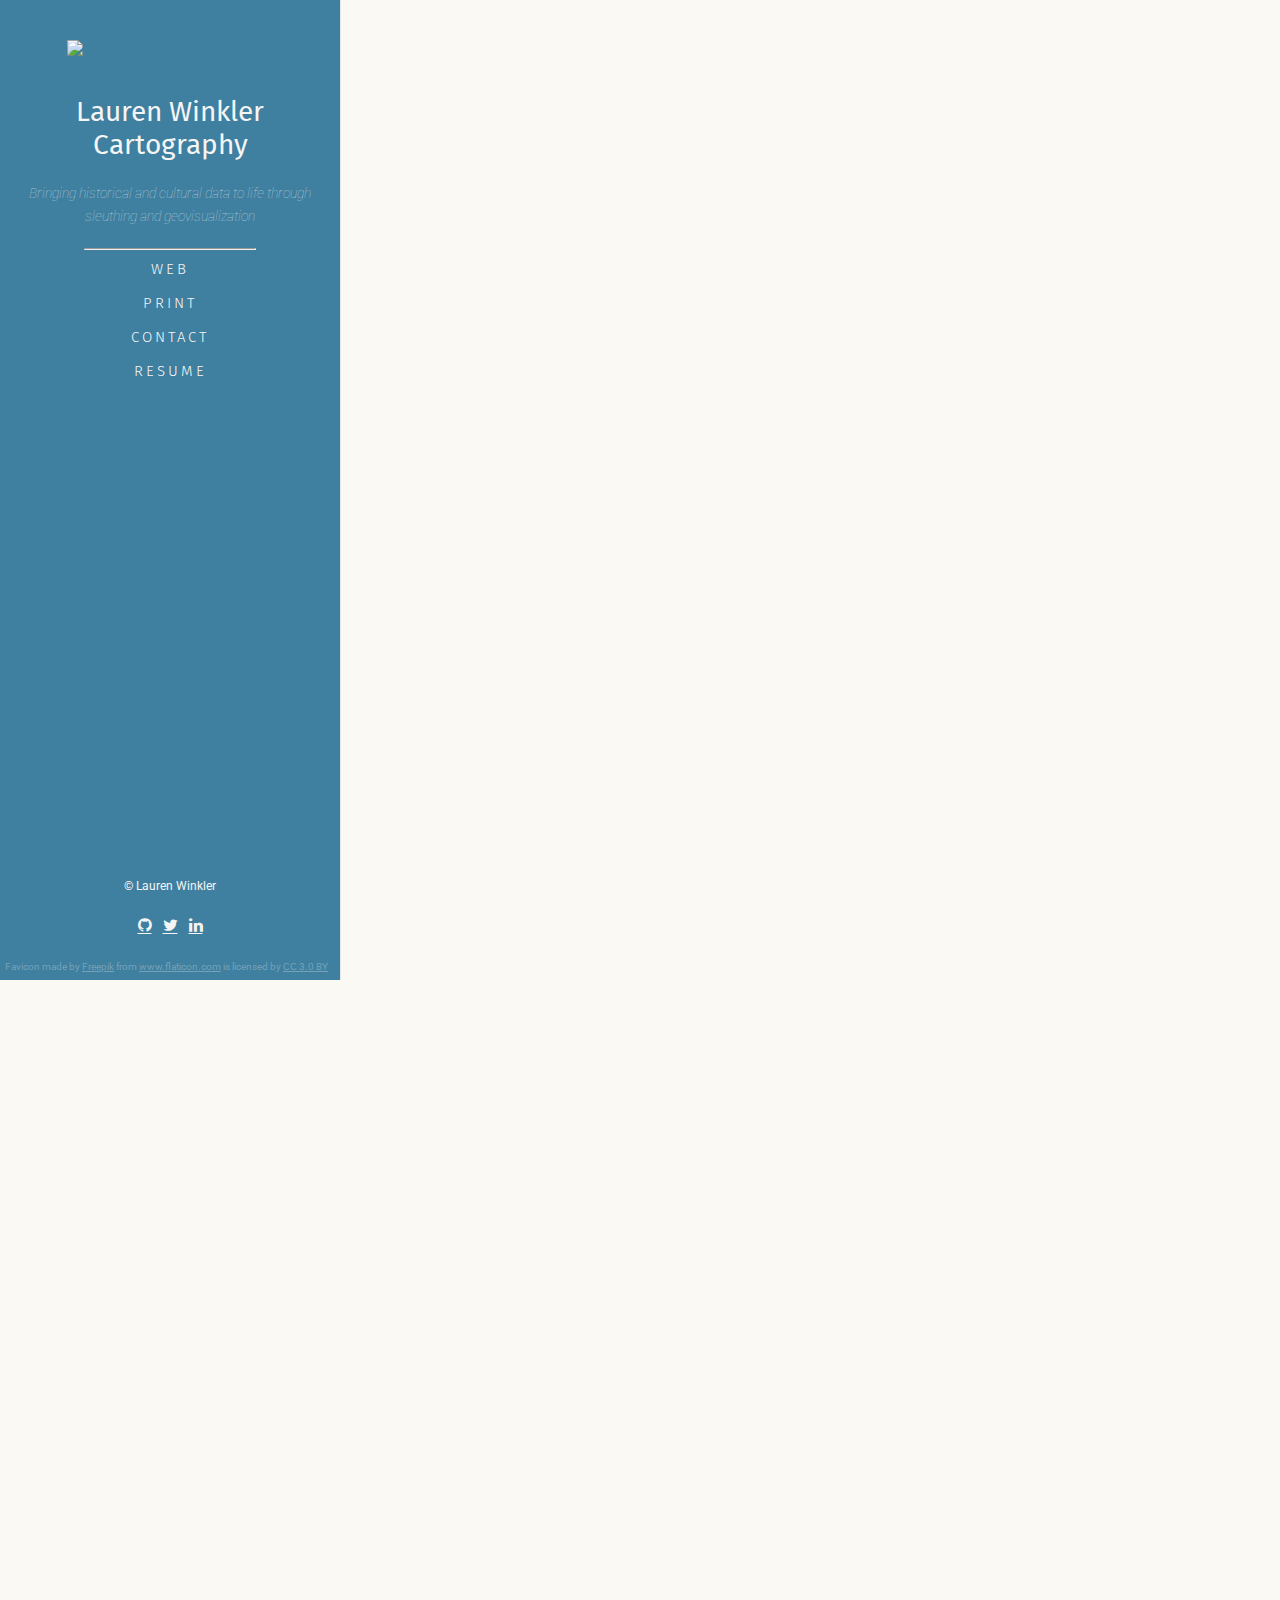
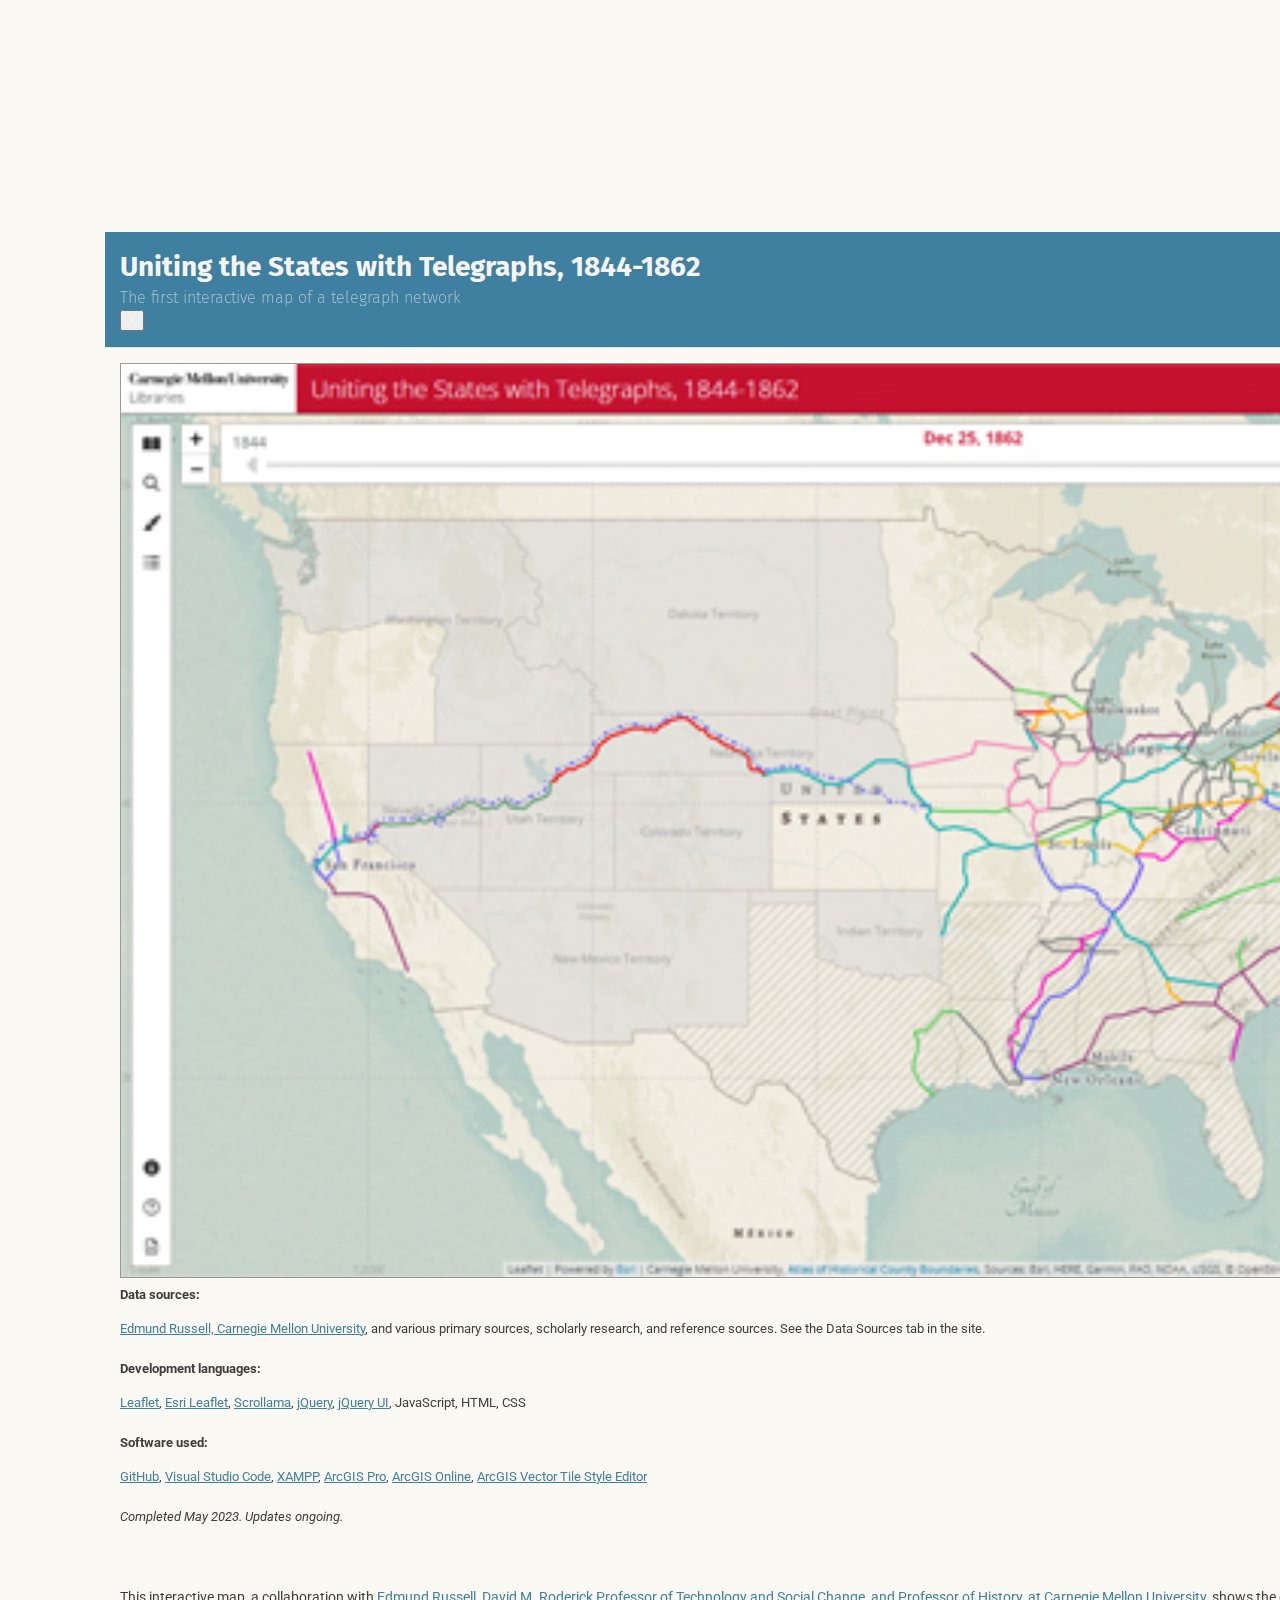
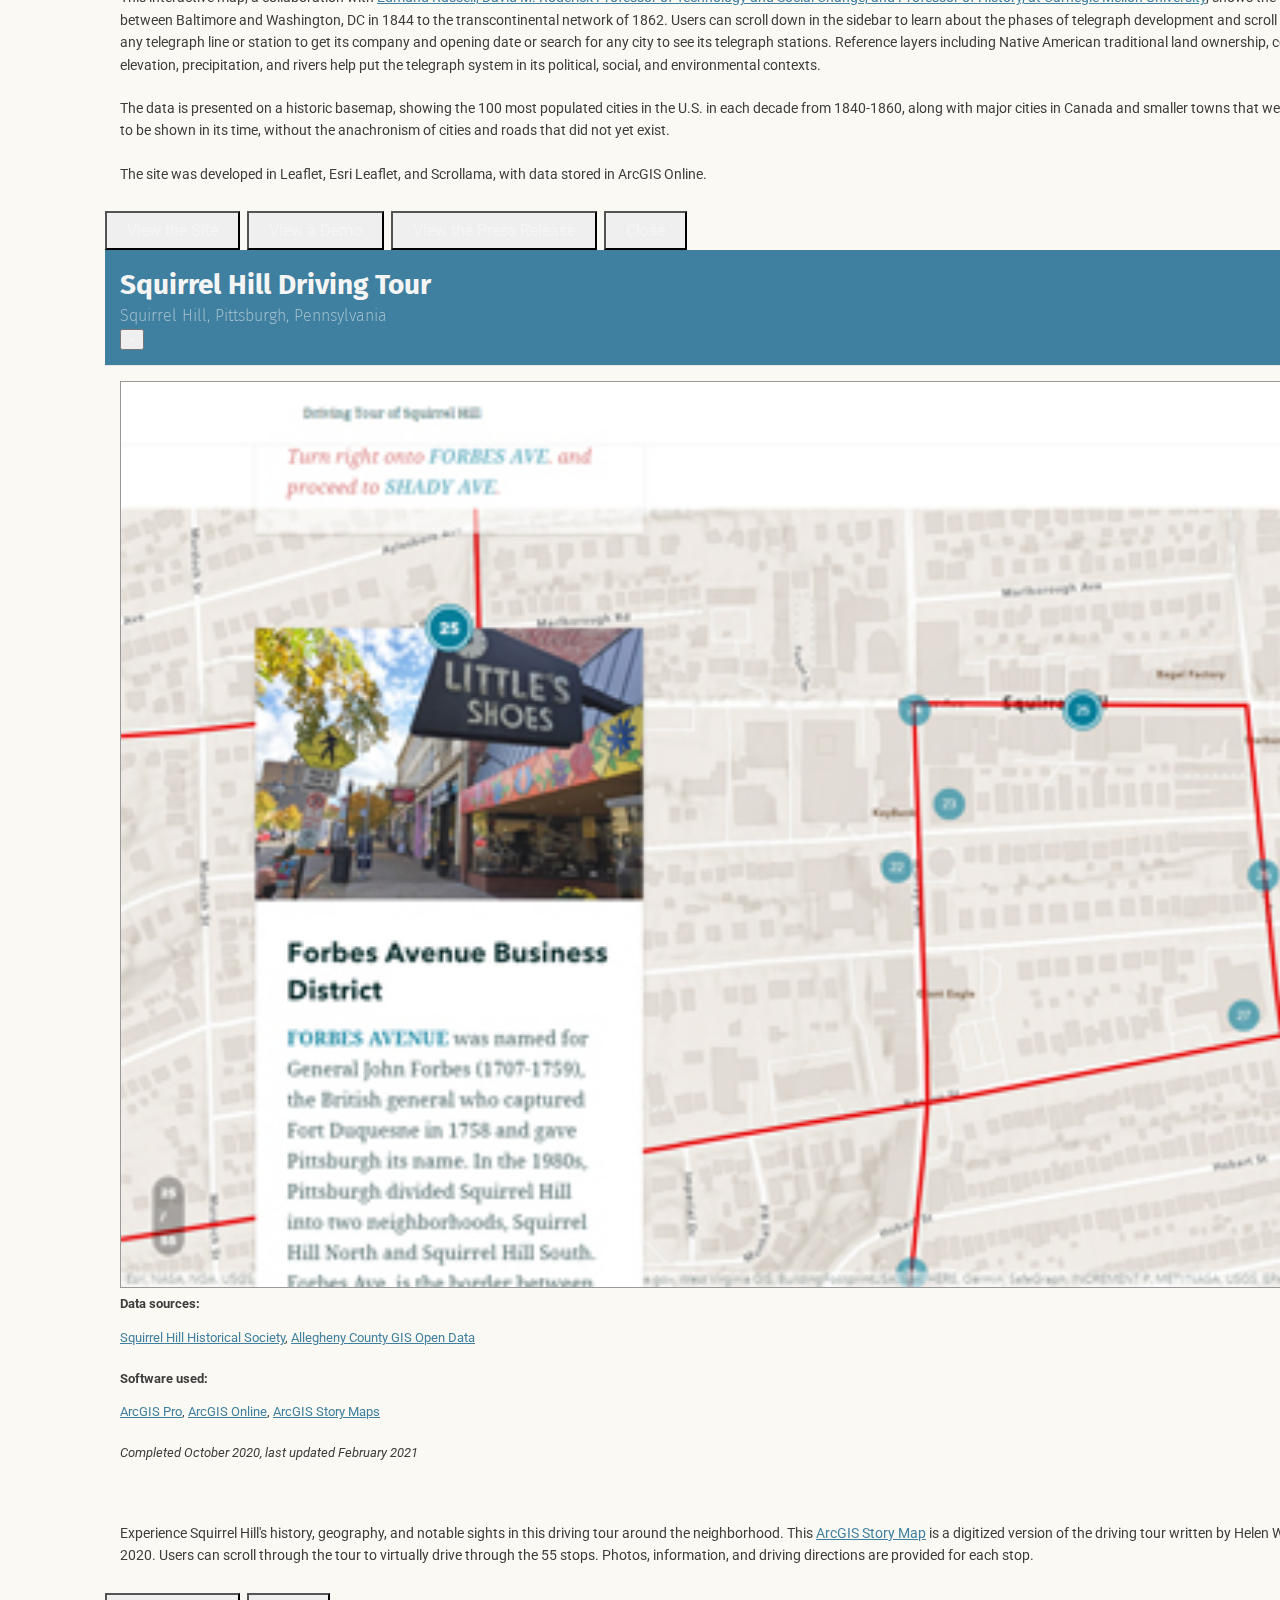
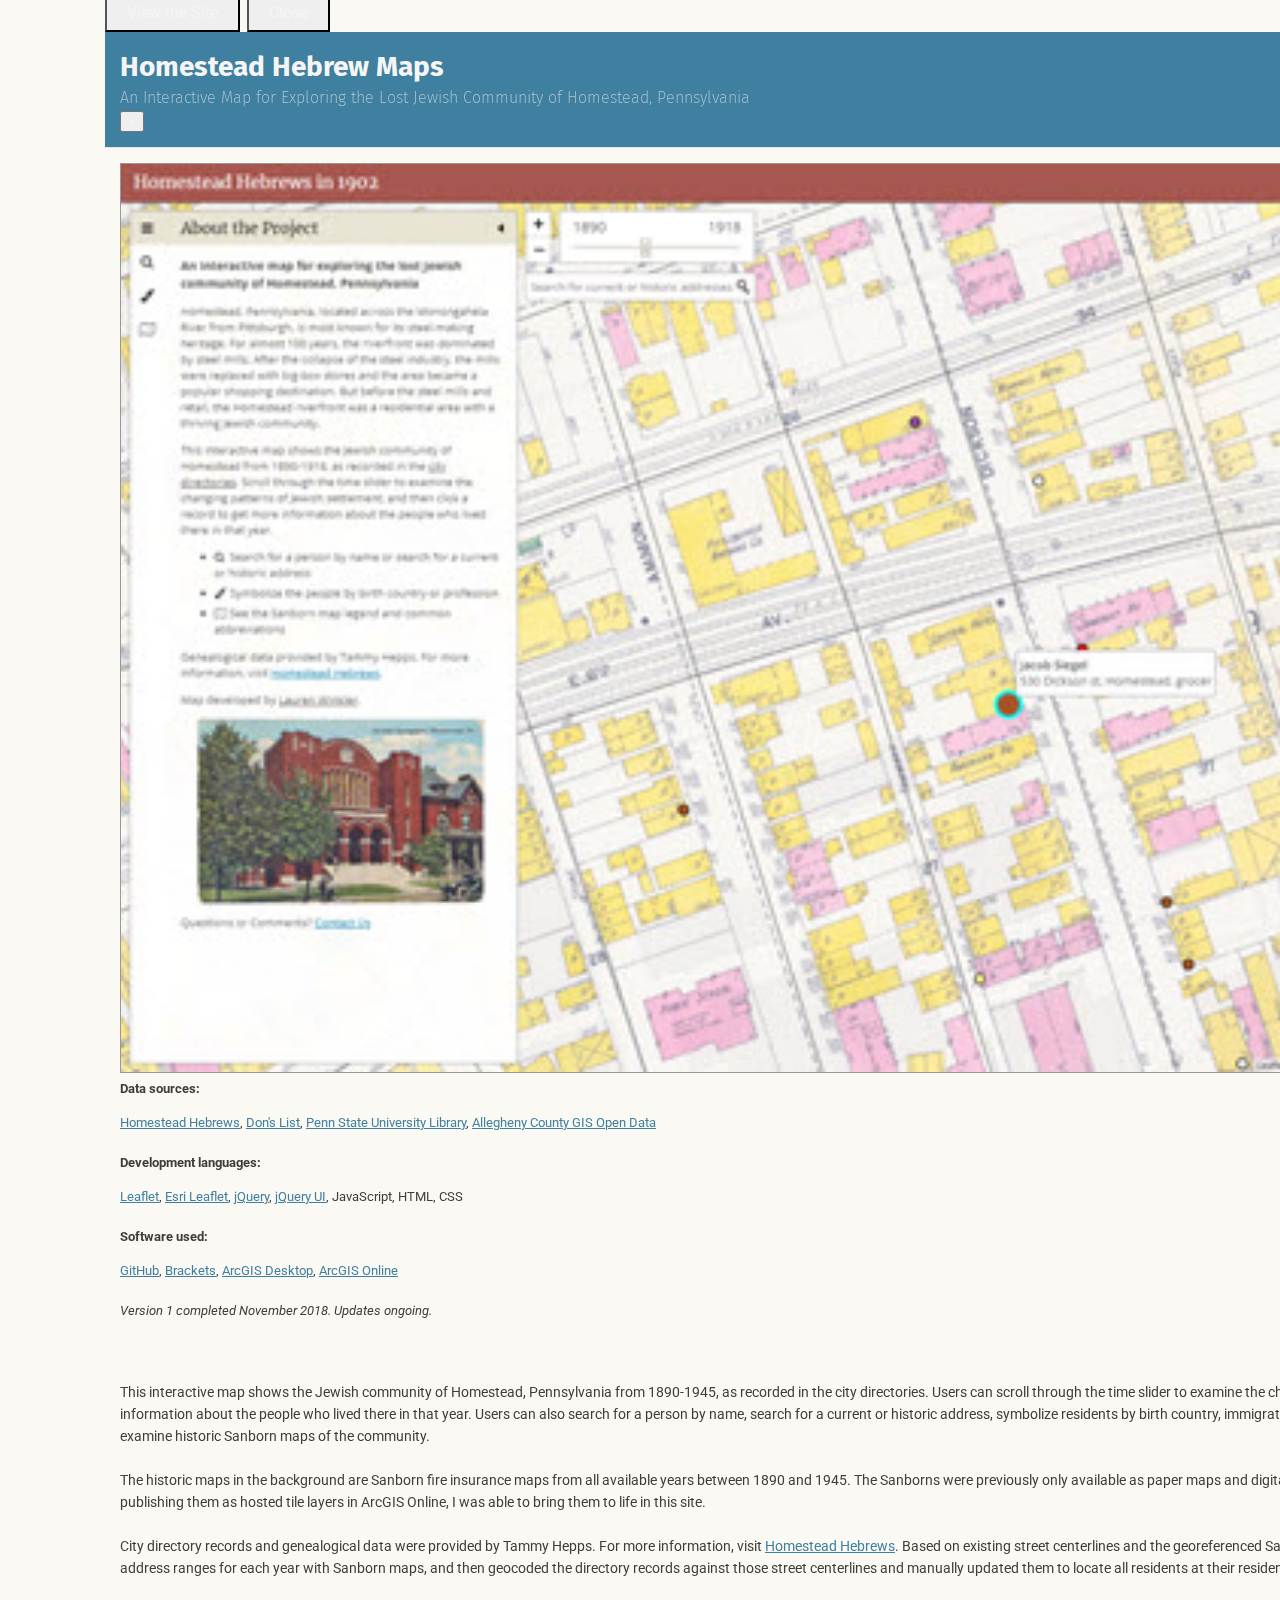
==== commit 00ccf31a: "Add sleuthing to tagline" ====
--- a/index.html
+++ b/index.html
@@ -15,24 +15,18 @@
     <meta name="keywords" content="Lauren Winkler, cartography, portfolio" />
     <meta name="author" content="Lauren Winkler" />
 
-    <!-- Google Tag Manager -->
+    <!-- Google tag (gtag.js) -->
+    <script async src="https://www.googletagmanager.com/gtag/js?id=G-JY5YFRZ6KB"></script>
     <script>
-        (function (w, d, s, l, i) {
-            w[l] = w[l] || [];
-            w[l].push({
-                'gtm.start': new Date().getTime(),
-                event: 'gtm.js'
-            });
-            var f = d.getElementsByTagName(s)[0],
-                j = d.createElement(s),
-                dl = l != 'dataLayer' ? '&l=' + l : '';
-            j.async = true;
-            j.src =
-                'https://www.googletagmanager.com/gtm.js?id=' + i + dl;
-            f.parentNode.insertBefore(j, f);
-        })(window, document, 'script', 'dataLayer', 'GTM-5W7S668');
+        window.dataLayer = window.dataLayer || [];
+
+        function gtag() {
+            dataLayer.push(arguments);
+        }
+        gtag('js', new Date());
+
+        gtag('config', 'G-JY5YFRZ6KB');
     </script>
-    <!-- End Google Tag Manager -->
 
     <!-- 
 	//////////////////////////////////////////////////////
@@ -119,7 +113,7 @@
                         alt="Lauren Winkler"></a></h1>
 
             <div id="title">Lauren Winkler Cartography</div>
-            <div id="tagline">Bringing historical and cultural data to life through geovisualization</div>
+            <div id="tagline">Bringing historical and cultural data to life through sleuthing and geovisualization</div>
 
             <hr>
 
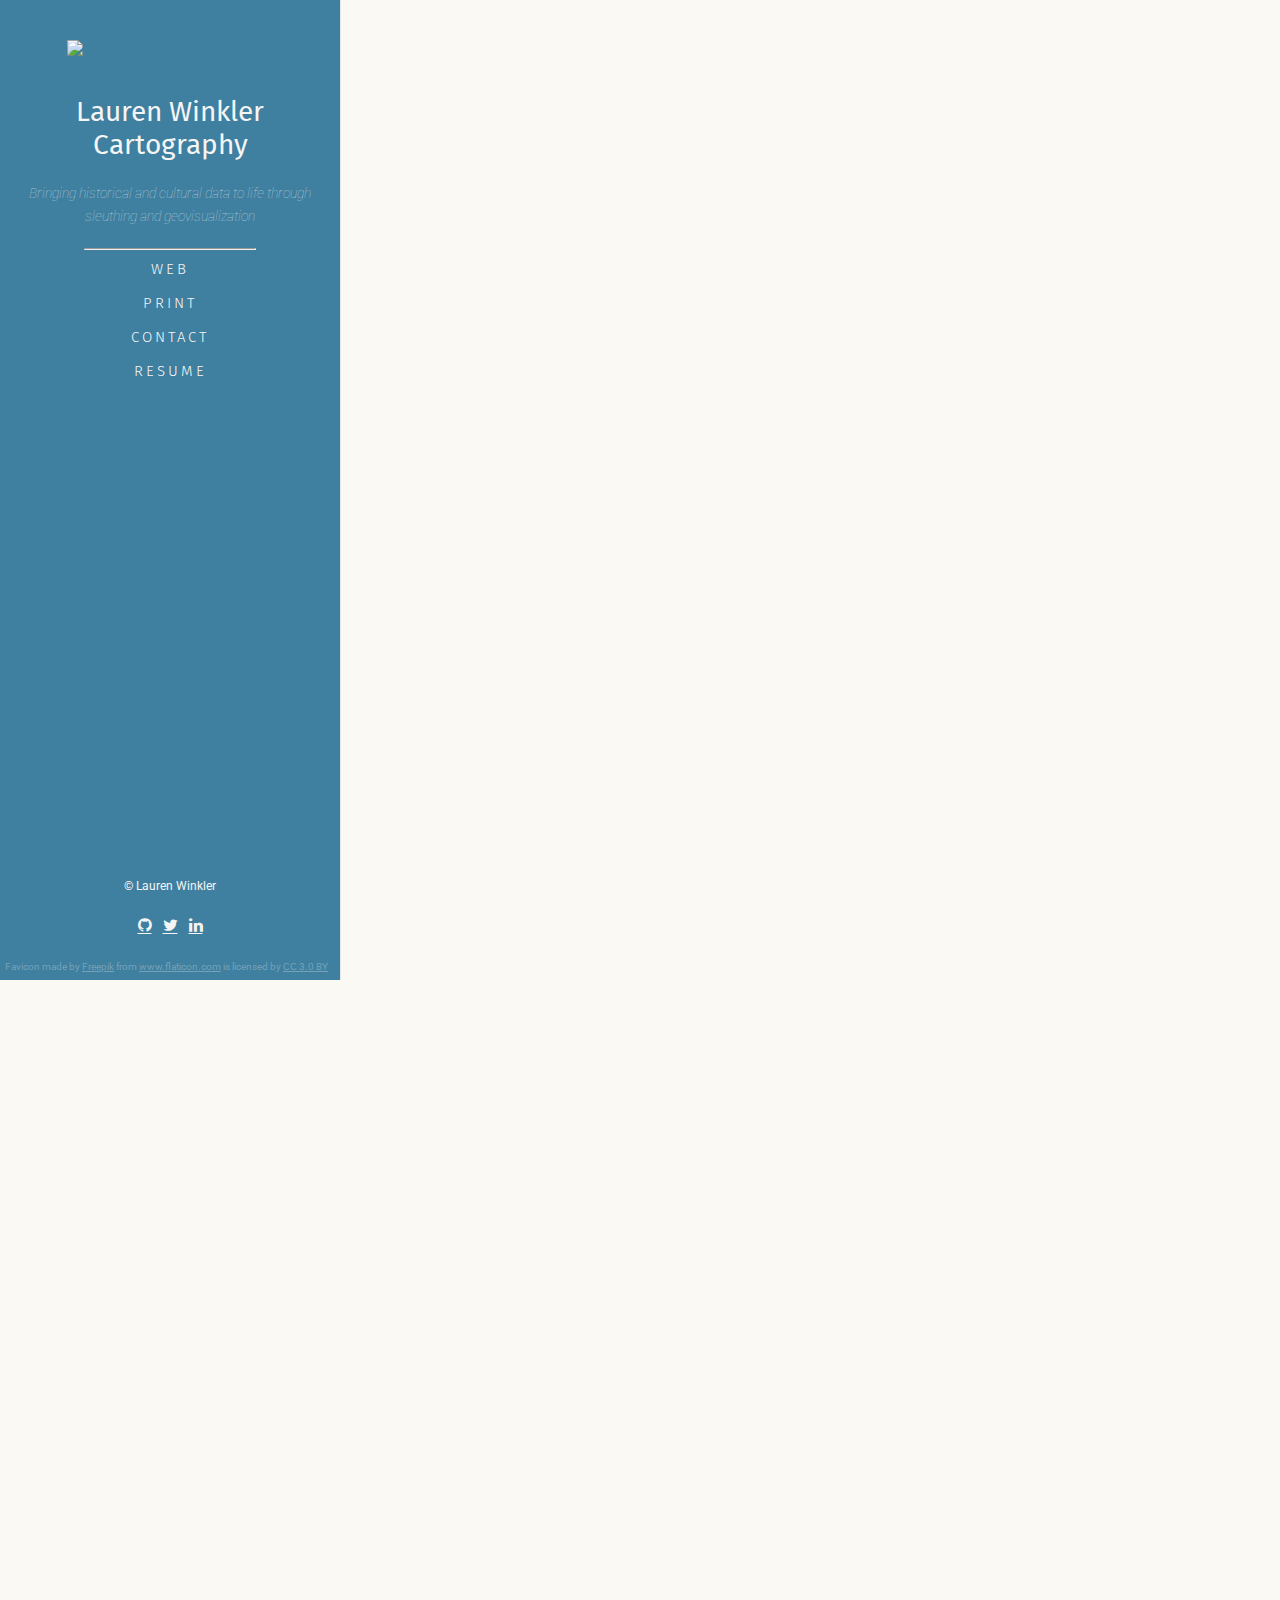
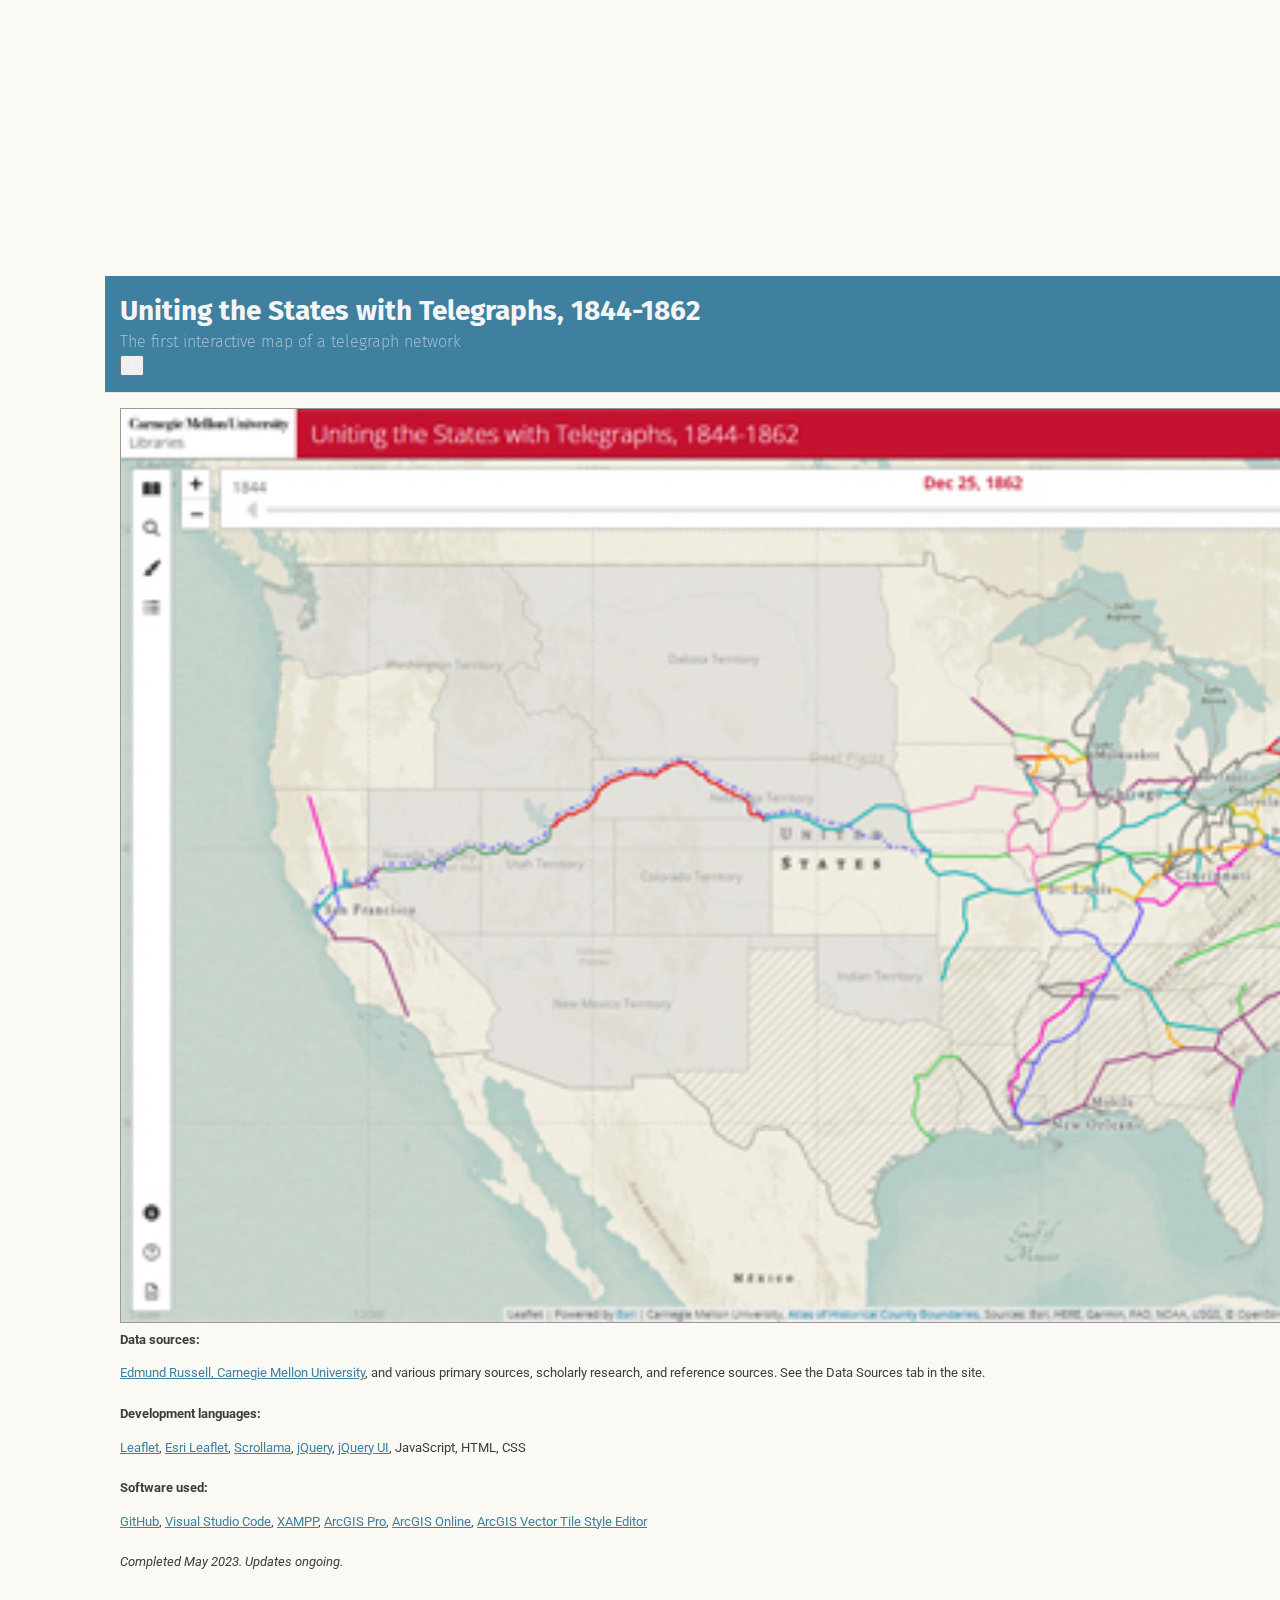
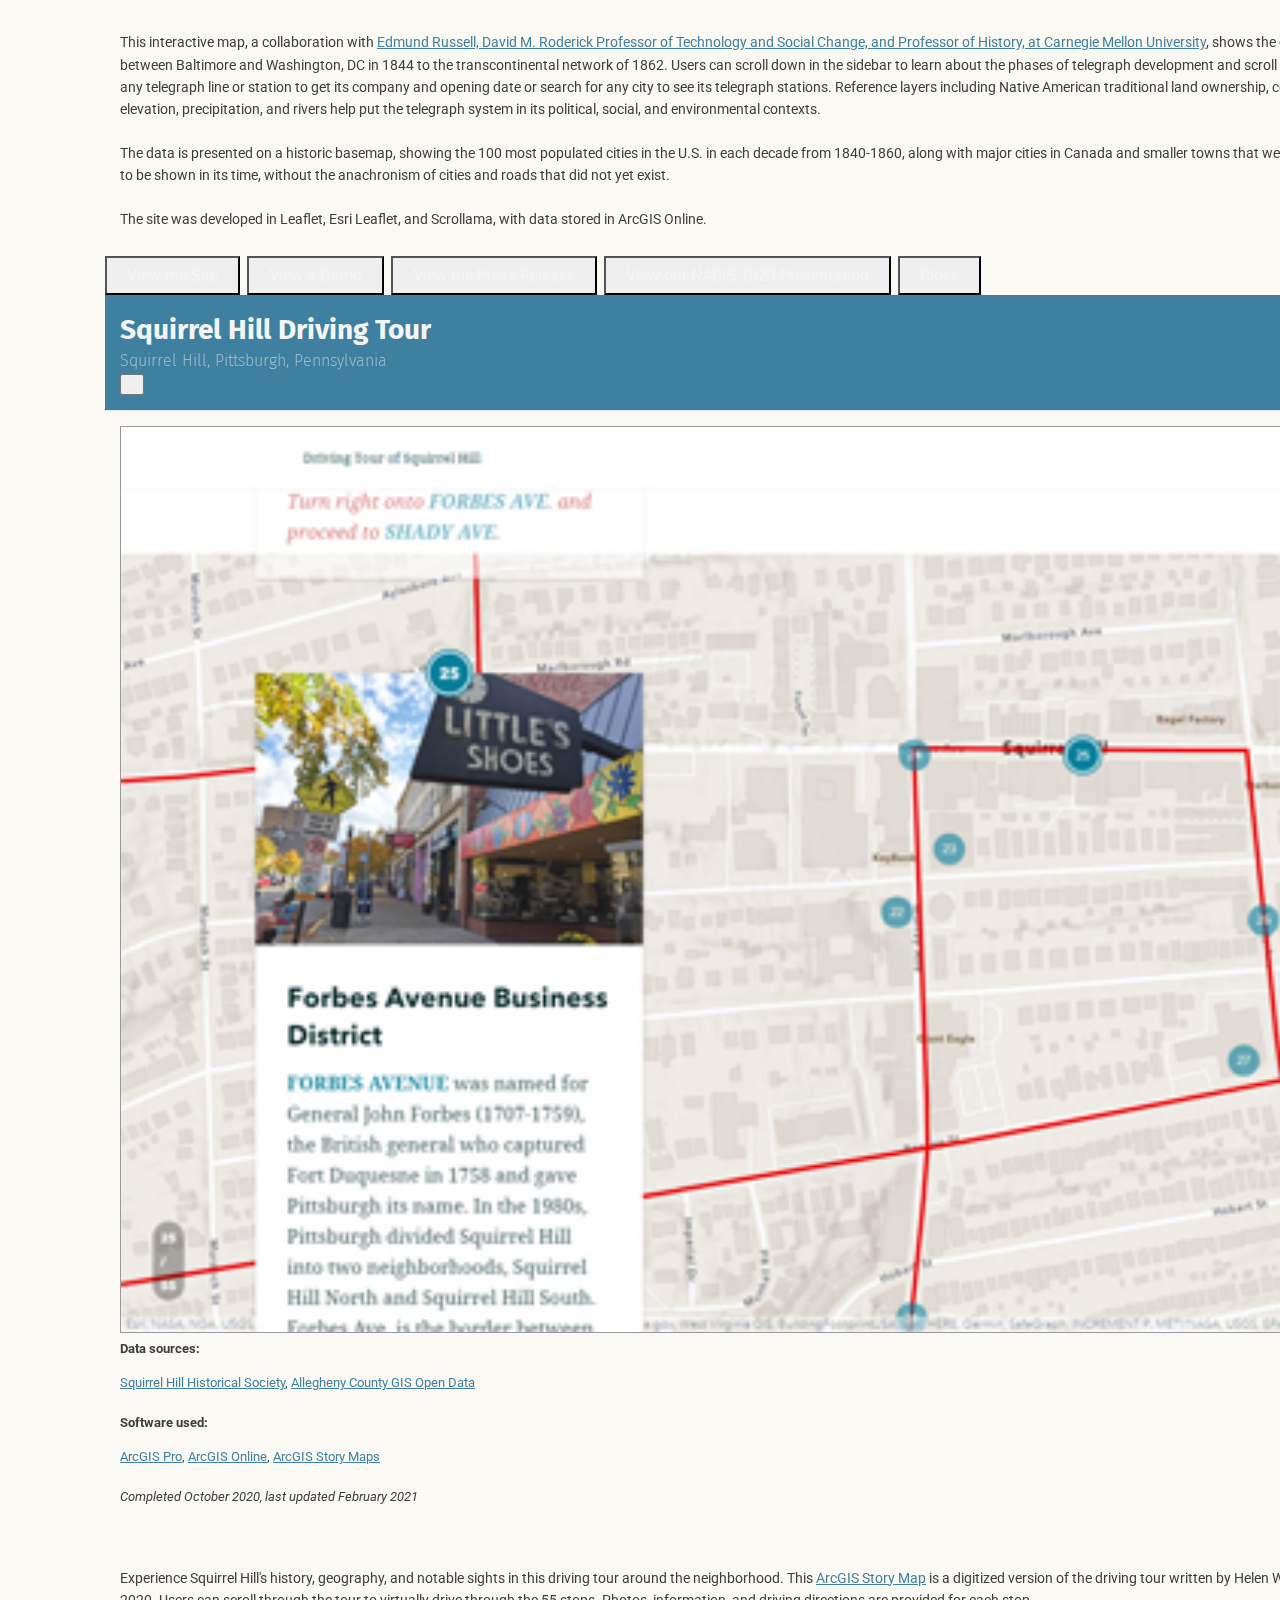
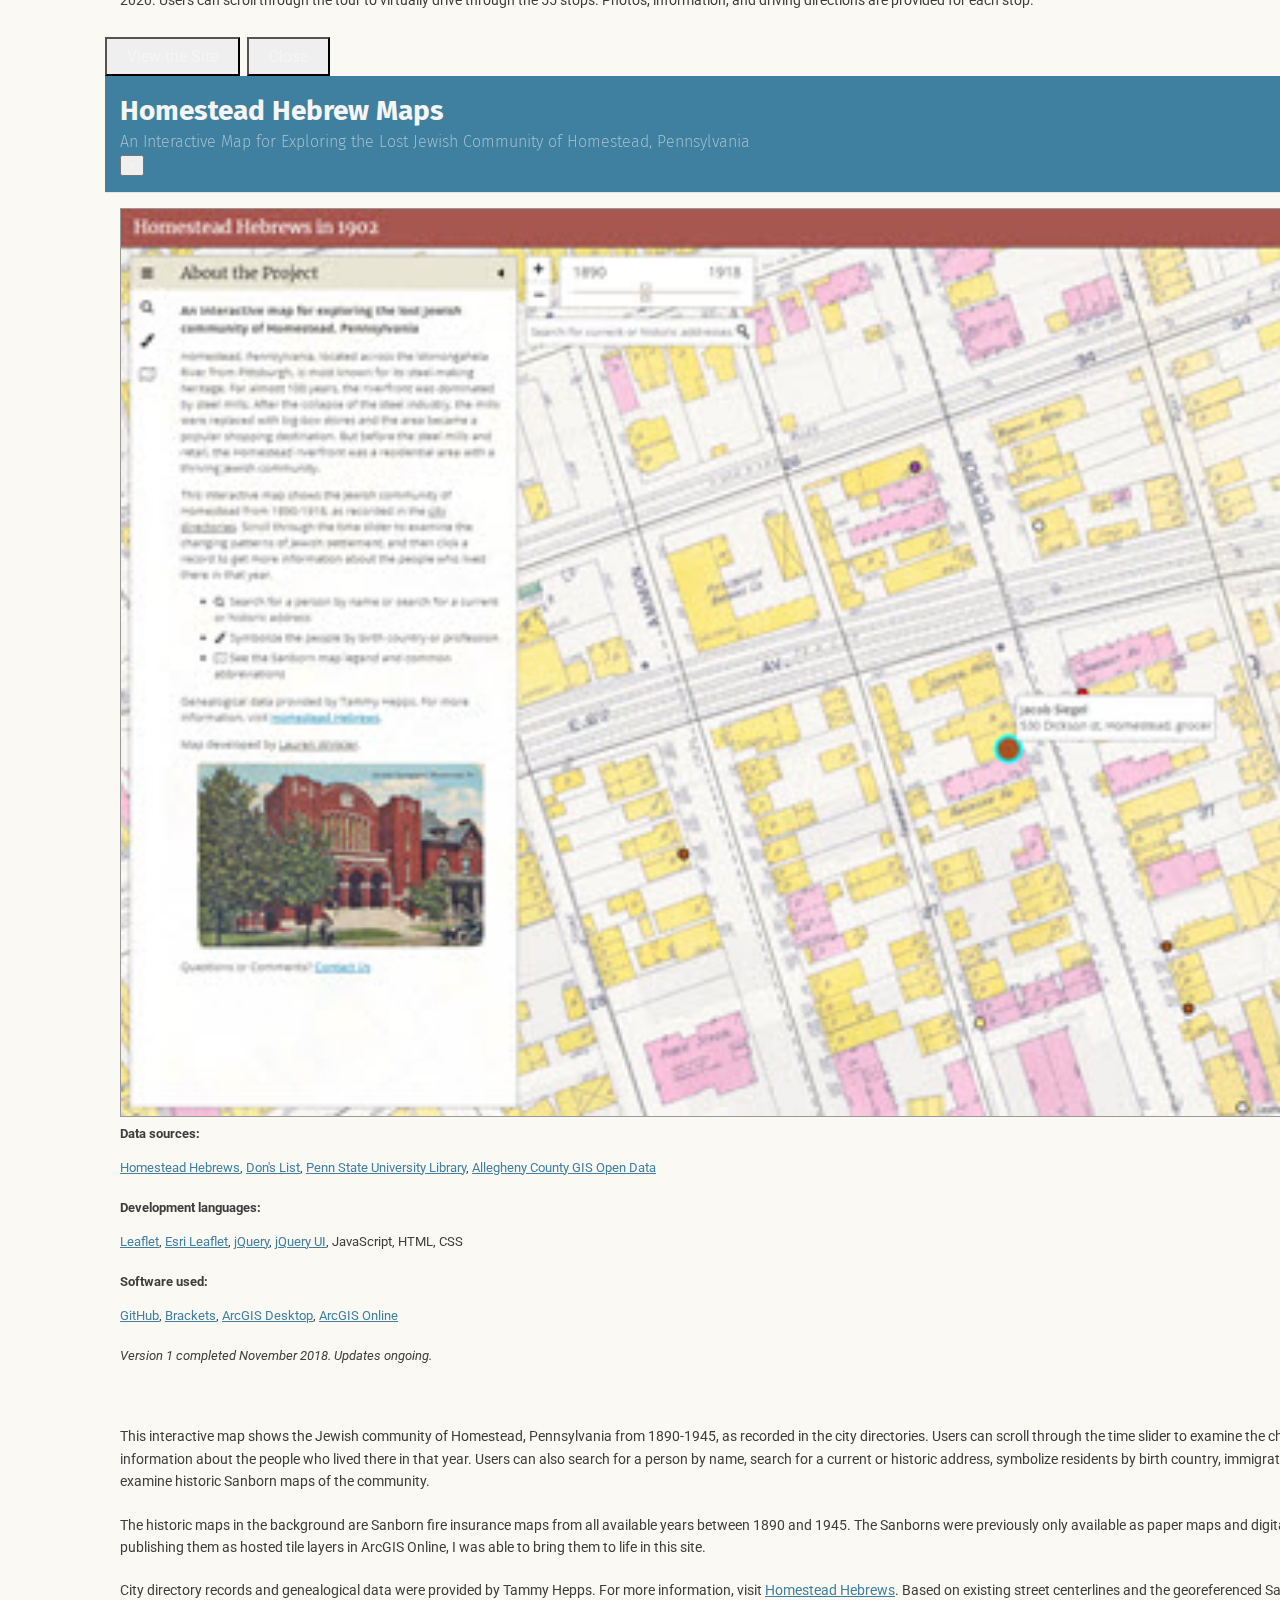
==== commit 50a5f618: "Add link to NACIS 2023 presentation" ====
--- a/index.html
+++ b/index.html
@@ -189,7 +189,10 @@
                             <a href="https://www.youtube.com/watch?v=85eoLoaFjGw" target="_blank">View a
                                 Demo</a><br />
                             <a href="https://www.cmu.edu/dietrich/news/news-stories/2023/may/ed-russell-telegraph-map.html"
-                                target="_blank">View the Press Release</a></p>
+                                target="_blank">View the Press Release</a><br />
+                            <a href="https://www.youtube.com/watch?v=eBDCq9jbVXw" target="_blank">View our NACIS
+                                2023 Presentation</a>
+                        </p>
                     </div>
 
                     <!-- Squirrel Hill Driving Tour -->
@@ -200,7 +203,7 @@
                             <h3 class="fh5co-work-title">Squirrel Hill Driving Tour</h3>
                         </a>
                         <p class="description">Experience Squirrel Hill's history, geography and notable sights in this
-                            driving tour around the neighborhood.</p>
+                            driving tour around the neighborhood from the Squirrel Hill Historical Society.</p>
                         <p class="demoLink"><a
                                 href="https://storymaps.arcgis.com/stories/3b6f0072603d4182975566efb0e6a0ac"
                                 target="_blank">View the Site</a></p>
@@ -688,6 +691,9 @@
                             <button type="button" class="btn btn-secondary"><a
                                     href="https://www.cmu.edu/dietrich/news/news-stories/2023/may/ed-russell-telegraph-map.html"
                                     target="_blank">View the Press Release</a></button>
+                            <button type="button" class="btn btn-secondary"><a
+                                    href="https://www.youtube.com/watch?v=eBDCq9jbVXw" target="_blank">View our NACIS
+                                    2023 Presentation</a></button>
                             <button type="button" class="btn btn-secondary" data-dismiss="modal">Close</button>
                         </div>
                     </div>
